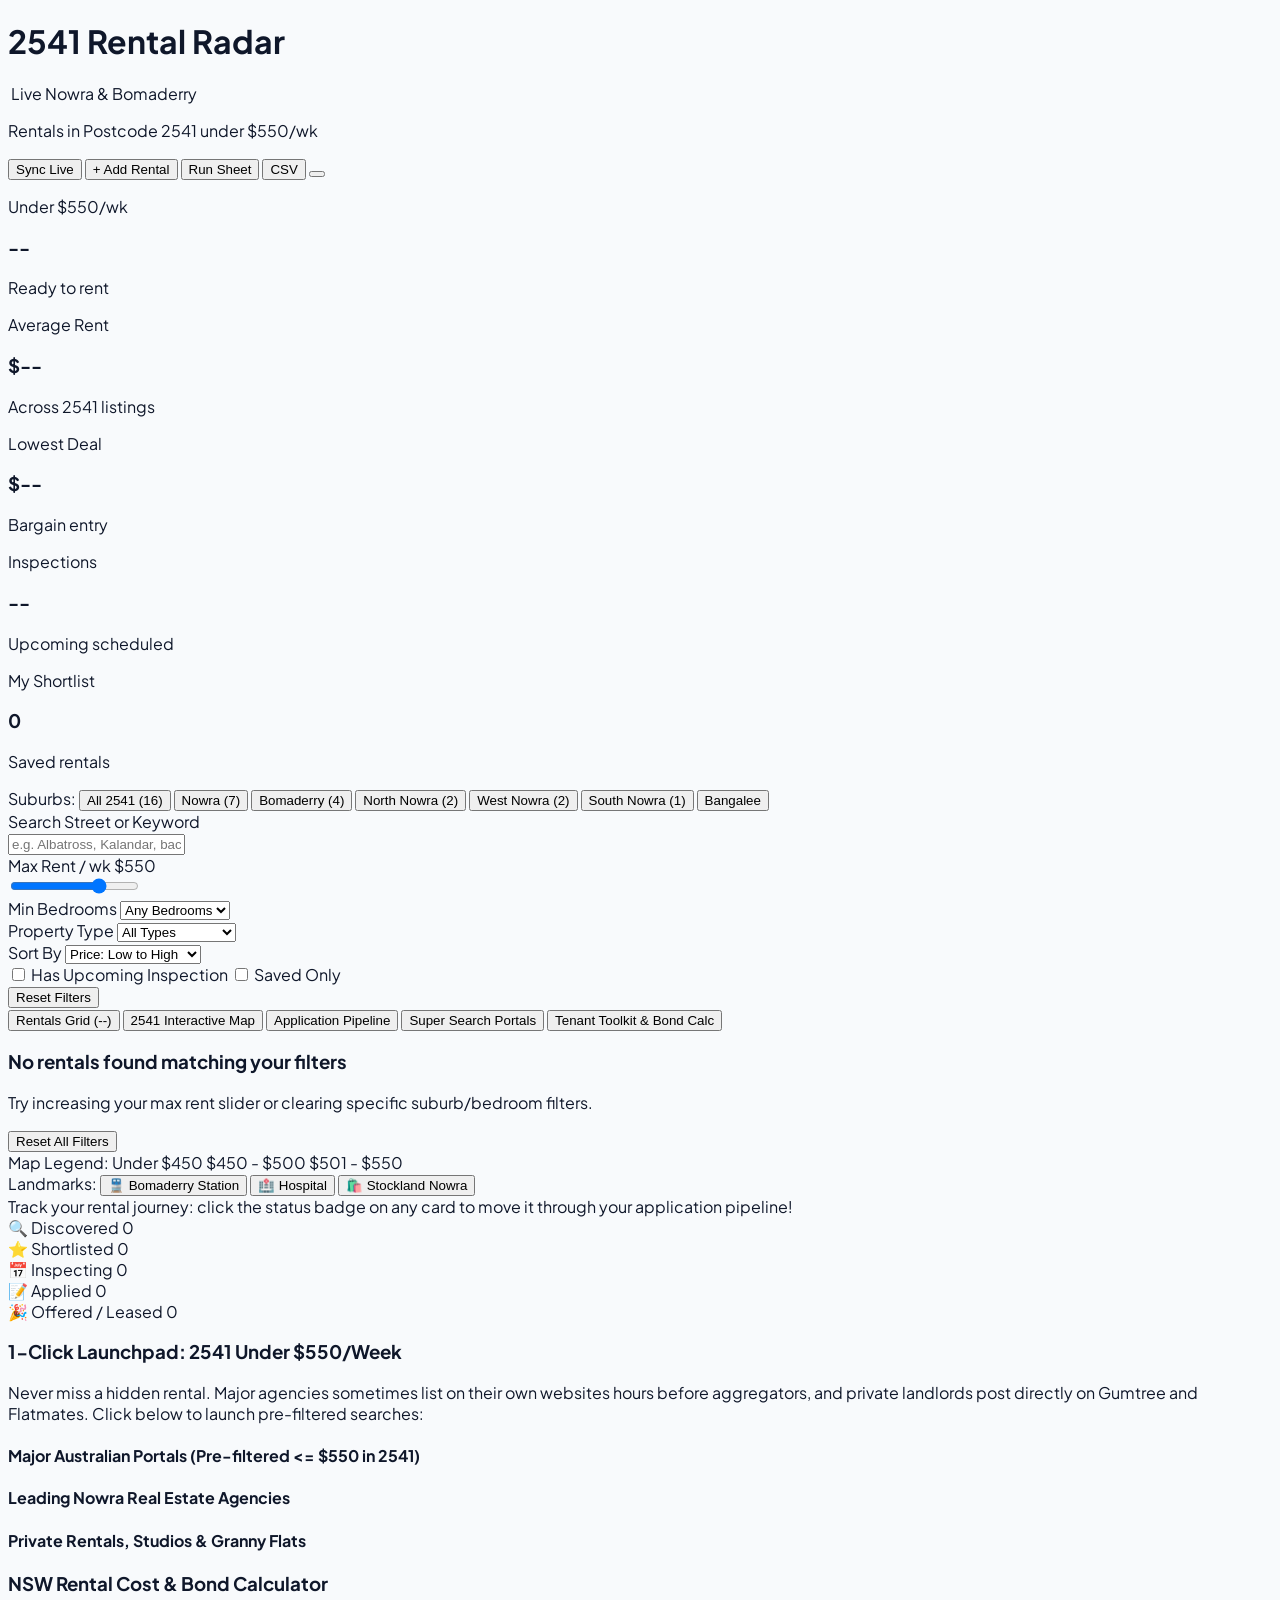
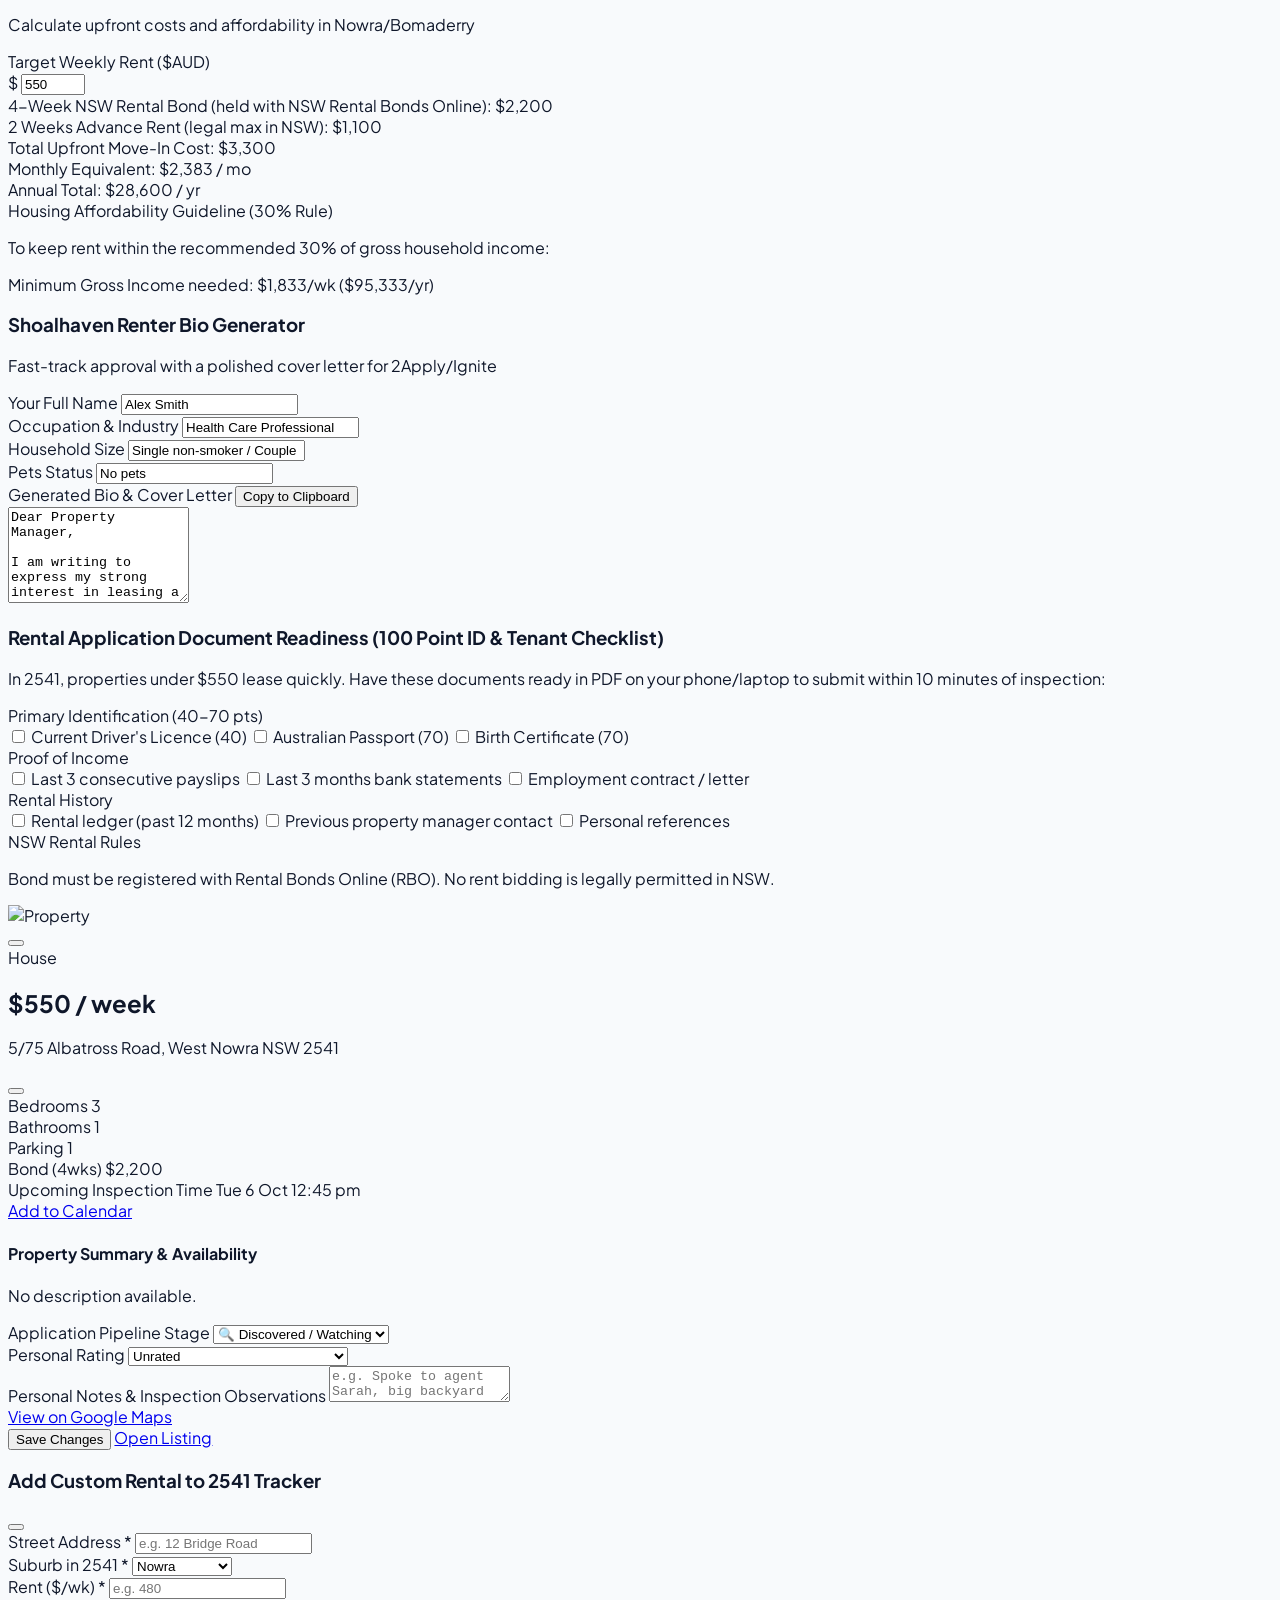
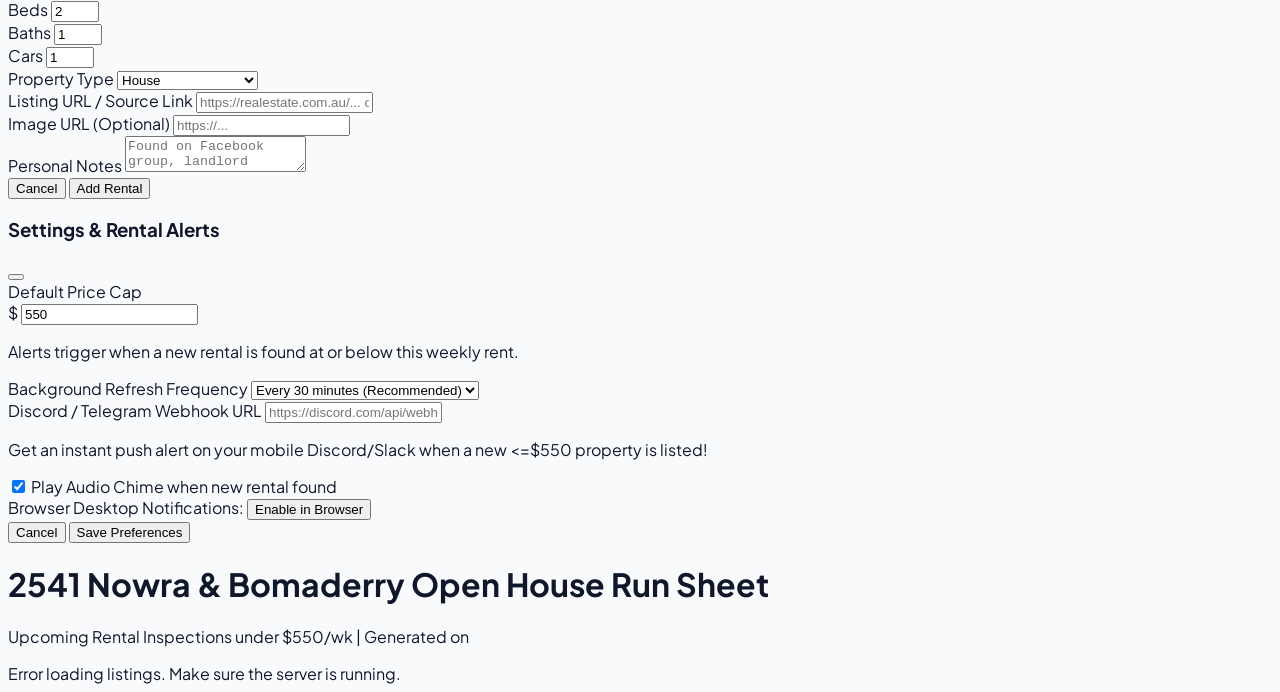
==== public/index.html @ 4103f0b5 "Complete 2541 Rental Radar with Vercel deployment" ====
<!DOCTYPE html>
<html lang="en">
<head>
    <meta charset="UTF-8">
    <meta name="viewport" content="width=device-width, initial-scale=1.0">
    <title>2541 Rental Radar | Nowra & Bomaderry Housing Rentals under $550</title>
    <!-- Tailwind CSS -->
    <script src="https://cdn.tailwindcss.com"></script>
    <script>
        tailwind.config = {
            theme: {
                extend: {
                    colors: {
                        primary: '#1d4ed8',
                        'primary-hover': '#1e40af',
                        brand: '#0284c7',
                        shoal: '#0f766e',
                    }
                }
            }
        }
    </script>
    <!-- Lucide Icons -->
    <script src="https://unpkg.com/lucide@latest"></script>
    <!-- Leaflet CSS & JS -->
    <link rel="stylesheet" href="https://unpkg.com/leaflet@1.9.4/dist/leaflet.css" />
    <script src="https://unpkg.com/leaflet@1.9.4/dist/leaflet.js"></script>
    <!-- Custom Styles -->
    <link rel="stylesheet" href="style.css">
</head>
<body class="bg-slate-50 text-slate-900 min-h-screen flex flex-col">

    <!-- Top Header -->
    <header class="bg-white border-b border-slate-200 sticky top-0 z-40 shadow-sm">
        <div class="max-w-7xl mx-auto px-4 sm:px-6 lg:px-8">
            <div class="flex items-center justify-between h-16">
                <!-- Brand / Logo -->
                <div class="flex items-center space-x-3">
                    <div class="w-10 h-10 rounded-xl bg-gradient-to-tr from-blue-600 to-indigo-600 flex items-center justify-center text-white shadow-md">
                        <i data-lucide="home" class="w-6 h-6"></i>
                    </div>
                    <div>
                        <div class="flex items-center space-x-2">
                            <h1 class="text-xl font-bold tracking-tight text-slate-900">2541 Rental Radar</h1>
                            <span class="inline-flex items-center px-2 py-0.5 rounded-full text-xs font-semibold bg-emerald-100 text-emerald-800">
                                <span class="w-1.5 h-1.5 mr-1.5 rounded-full bg-emerald-500 pulsing-beacon"></span>
                                Live Nowra & Bomaderry
                            </span>
                        </div>
                        <p class="text-xs text-slate-500">Rentals in Postcode 2541 under $550/wk</p>
                    </div>
                </div>

                <!-- Action Buttons -->
                <div class="flex items-center space-x-2 sm:space-x-3">
                    <button id="btn-refresh" class="inline-flex items-center px-3 py-1.5 border border-slate-300 rounded-lg text-xs font-semibold text-slate-700 bg-white hover:bg-slate-50 transition shadow-sm active:scale-95">
                        <i data-lucide="refresh-cw" id="refresh-icon" class="w-4 h-4 mr-1.5 text-blue-600"></i>
                        <span>Sync Live</span>
                    </button>
                    <button id="btn-add-modal" class="inline-flex items-center px-3 py-1.5 bg-blue-600 hover:bg-blue-700 text-white rounded-lg text-xs font-semibold shadow-sm transition active:scale-95">
                        <i data-lucide="plus-circle" class="w-4 h-4 mr-1.5"></i>
                        <span>+ Add Rental</span>
                    </button>
                    <button id="btn-print" class="hidden sm:inline-flex items-center px-3 py-1.5 border border-slate-300 rounded-lg text-xs font-semibold text-slate-700 bg-white hover:bg-slate-50 transition shadow-sm">
                        <i data-lucide="printer" class="w-4 h-4 mr-1.5 text-slate-600"></i>
                        <span>Run Sheet</span>
                    </button>
                    <button id="btn-export-csv" class="hidden md:inline-flex items-center px-3 py-1.5 border border-slate-300 rounded-lg text-xs font-semibold text-slate-700 bg-white hover:bg-slate-50 transition shadow-sm">
                        <i data-lucide="download" class="w-4 h-4 mr-1.5 text-slate-600"></i>
                        <span>CSV</span>
                    </button>
                    <button id="btn-settings-modal" class="p-2 border border-slate-300 rounded-lg text-slate-700 bg-white hover:bg-slate-50 transition shadow-sm" title="Settings & Alerts">
                        <i data-lucide="settings" class="w-4 h-4"></i>
                    </button>
                </div>
            </div>
        </div>
    </header>

    <!-- Main Content Container -->
    <main class="max-w-7xl mx-auto px-4 sm:px-6 lg:px-8 py-6 flex-1 w-full space-y-6">

        <!-- Stat Highlights Cards -->
        <div class="grid grid-cols-2 sm:grid-cols-3 lg:grid-cols-5 gap-3 sm:gap-4">
            <!-- Active Under 550 -->
            <div class="bg-white p-4 rounded-xl border border-slate-200 shadow-sm flex items-center justify-between">
                <div>
                    <p class="text-xs font-medium text-slate-500 uppercase tracking-wider">Under $550/wk</p>
                    <h3 id="stat-count" class="text-2xl font-bold text-slate-900 mt-1">--</h3>
                    <p class="text-xs text-emerald-600 font-medium mt-0.5 flex items-center">
                        <i data-lucide="check-circle-2" class="w-3.5 h-3.5 mr-1"></i> Ready to rent
                    </p>
                </div>
                <div class="w-10 h-10 rounded-lg bg-blue-50 text-blue-600 flex items-center justify-center">
                    <i data-lucide="home" class="w-5 h-5"></i>
                </div>
            </div>

            <!-- Average Rent -->
            <div class="bg-white p-4 rounded-xl border border-slate-200 shadow-sm flex items-center justify-between">
                <div>
                    <p class="text-xs font-medium text-slate-500 uppercase tracking-wider">Average Rent</p>
                    <h3 id="stat-avg" class="text-2xl font-bold text-slate-900 mt-1">$--</h3>
                    <p class="text-xs text-slate-500 mt-0.5">Across 2541 listings</p>
                </div>
                <div class="w-10 h-10 rounded-lg bg-emerald-50 text-emerald-600 flex items-center justify-center">
                    <i data-lucide="badge-dollar-sign" class="w-5 h-5"></i>
                </div>
            </div>

            <!-- Lowest Price -->
            <div class="bg-white p-4 rounded-xl border border-slate-200 shadow-sm flex items-center justify-between">
                <div>
                    <p class="text-xs font-medium text-slate-500 uppercase tracking-wider">Lowest Deal</p>
                    <h3 id="stat-min" class="text-2xl font-bold text-emerald-700 mt-1">$--</h3>
                    <p class="text-xs text-emerald-600 mt-0.5 font-medium">Bargain entry</p>
                </div>
                <div class="w-10 h-10 rounded-lg bg-amber-50 text-amber-600 flex items-center justify-center">
                    <i data-lucide="tag" class="w-5 h-5"></i>
                </div>
            </div>

            <!-- Inspections -->
            <div class="bg-white p-4 rounded-xl border border-slate-200 shadow-sm flex items-center justify-between">
                <div>
                    <p class="text-xs font-medium text-slate-500 uppercase tracking-wider">Inspections</p>
                    <h3 id="stat-inspections" class="text-2xl font-bold text-slate-900 mt-1">--</h3>
                    <p class="text-xs text-indigo-600 font-medium mt-0.5">Upcoming scheduled</p>
                </div>
                <div class="w-10 h-10 rounded-lg bg-indigo-50 text-indigo-600 flex items-center justify-center">
                    <i data-lucide="calendar" class="w-5 h-5"></i>
                </div>
            </div>

            <!-- Shortlisted / Applied -->
            <div class="bg-white p-4 rounded-xl border border-slate-200 shadow-sm flex items-center justify-between col-span-2 sm:col-span-1">
                <div>
                    <p class="text-xs font-medium text-slate-500 uppercase tracking-wider">My Shortlist</p>
                    <h3 id="stat-saved" class="text-2xl font-bold text-slate-900 mt-1">0</h3>
                    <p class="text-xs text-rose-500 font-medium mt-0.5 flex items-center">
                        <i data-lucide="heart" class="w-3.5 h-3.5 mr-1 fill-current"></i> Saved rentals
                    </p>
                </div>
                <div class="w-10 h-10 rounded-lg bg-rose-50 text-rose-600 flex items-center justify-center">
                    <i data-lucide="bookmark" class="w-5 h-5"></i>
                </div>
            </div>
        </div>

        <!-- Suburb Quick Filter Bar -->
        <div class="bg-white p-3 rounded-xl border border-slate-200 shadow-sm overflow-x-auto">
            <div class="flex items-center space-x-2 min-w-max text-xs" id="suburb-pills">
                <span class="text-slate-500 font-medium mr-1 flex items-center">
                    <i data-lucide="map-pin" class="w-3.5 h-3.5 mr-1 text-slate-400"></i> Suburbs:
                </span>
                <button class="suburb-btn active px-3 py-1.5 rounded-lg bg-blue-600 text-white font-medium shadow-sm transition" data-suburb="all">
                    All 2541 (<span id="sub-all-count">16</span>)
                </button>
                <button class="suburb-btn px-3 py-1.5 rounded-lg bg-slate-100 hover:bg-slate-200 text-slate-700 font-medium transition" data-suburb="Nowra">
                    Nowra (<span id="sub-nowra-count">7</span>)
                </button>
                <button class="suburb-btn px-3 py-1.5 rounded-lg bg-slate-100 hover:bg-slate-200 text-slate-700 font-medium transition" data-suburb="Bomaderry">
                    Bomaderry (<span id="sub-bomaderry-count">4</span>)
                </button>
                <button class="suburb-btn px-3 py-1.5 rounded-lg bg-slate-100 hover:bg-slate-200 text-slate-700 font-medium transition" data-suburb="North Nowra">
                    North Nowra (<span id="sub-north-nowra-count">2</span>)
                </button>
                <button class="suburb-btn px-3 py-1.5 rounded-lg bg-slate-100 hover:bg-slate-200 text-slate-700 font-medium transition" data-suburb="West Nowra">
                    West Nowra (<span id="sub-west-nowra-count">2</span>)
                </button>
                <button class="suburb-btn px-3 py-1.5 rounded-lg bg-slate-100 hover:bg-slate-200 text-slate-700 font-medium transition" data-suburb="South Nowra">
                    South Nowra (<span id="sub-south-nowra-count">1</span>)
                </button>
                <button class="suburb-btn px-3 py-1.5 rounded-lg bg-slate-100 hover:bg-slate-200 text-slate-700 font-medium transition" data-suburb="Bangalee">
                    Bangalee
                </button>
            </div>
        </div>

        <!-- Filter Controls Toolbar -->
        <div class="bg-white p-4 rounded-xl border border-slate-200 shadow-sm space-y-4">
            <div class="grid grid-cols-1 sm:grid-cols-2 md:grid-cols-4 lg:grid-cols-6 gap-3">
                <!-- Search input -->
                <div class="lg:col-span-2">
                    <label class="block text-xs font-semibold text-slate-600 mb-1">Search Street or Keyword</label>
                    <div class="relative">
                        <i data-lucide="search" class="w-4 h-4 text-slate-400 absolute left-3 top-2.5"></i>
                        <input type="text" id="filter-query" placeholder="e.g. Albatross, Kalandar, backyard..." class="w-full pl-9 pr-3 py-1.5 border border-slate-300 rounded-lg text-sm focus:ring-2 focus:ring-blue-500 focus:outline-none">
                    </div>
                </div>

                <!-- Max Price Slider -->
                <div>
                    <div class="flex justify-between items-center mb-1">
                        <label class="text-xs font-semibold text-slate-600">Max Rent / wk</label>
                        <span id="price-slider-val" class="text-xs font-bold text-blue-600 bg-blue-50 px-2 py-0.5 rounded">$550</span>
                    </div>
                    <input type="range" id="filter-max-price" min="300" max="650" step="10" value="550" class="w-full h-2 bg-slate-200 rounded-lg appearance-none cursor-pointer accent-blue-600">
                </div>

                <!-- Bedrooms -->
                <div>
                    <label class="block text-xs font-semibold text-slate-600 mb-1">Min Bedrooms</label>
                    <select id="filter-beds" class="w-full px-3 py-1.5 border border-slate-300 rounded-lg text-sm bg-white focus:ring-2 focus:ring-blue-500 focus:outline-none">
                        <option value="0">Any Bedrooms</option>
                        <option value="1">1+ Bed</option>
                        <option value="2">2+ Beds</option>
                        <option value="3">3+ Beds</option>
                        <option value="4">4+ Beds</option>
                    </select>
                </div>

                <!-- Property Type -->
                <div>
                    <label class="block text-xs font-semibold text-slate-600 mb-1">Property Type</label>
                    <select id="filter-prop-type" class="w-full px-3 py-1.5 border border-slate-300 rounded-lg text-sm bg-white focus:ring-2 focus:ring-blue-500 focus:outline-none">
                        <option value="all">All Types</option>
                        <option value="House">House</option>
                        <option value="Villa">Villa</option>
                        <option value="Unit">Unit / Apartment</option>
                        <option value="Townhouse">Townhouse</option>
                        <option value="Duplex">Duplex</option>
                        <option value="Studio">Studio</option>
                    </select>
                </div>

                <!-- Sort By -->
                <div>
                    <label class="block text-xs font-semibold text-slate-600 mb-1">Sort By</label>
                    <select id="filter-sort" class="w-full px-3 py-1.5 border border-slate-300 rounded-lg text-sm bg-white focus:ring-2 focus:ring-blue-500 focus:outline-none">
                        <option value="price_asc">Price: Low to High</option>
                        <option value="price_desc">Price: High to Low</option>
                        <option value="newest">Recently Listed</option>
                        <option value="inspection">Inspection Soonest</option>
                        <option value="beds_desc">Most Bedrooms</option>
                    </select>
                </div>
            </div>

            <!-- Checkbox toggles -->
            <div class="flex flex-wrap items-center justify-between pt-2 border-t border-slate-100 text-xs">
                <div class="flex items-center space-x-5">
                    <label class="inline-flex items-center cursor-pointer select-none">
                        <input type="checkbox" id="filter-only-inspections" class="w-4 h-4 text-blue-600 rounded border-slate-300 focus:ring-blue-500">
                        <span class="ml-2 font-medium text-slate-700">Has Upcoming Inspection</span>
                    </label>
                    <label class="inline-flex items-center cursor-pointer select-none">
                        <input type="checkbox" id="filter-only-favorites" class="w-4 h-4 text-rose-600 rounded border-slate-300 focus:ring-rose-500">
                        <span class="ml-2 font-medium text-slate-700 flex items-center">
                            <i data-lucide="heart" class="w-3.5 h-3.5 mr-1 text-rose-500 fill-current"></i> Saved Only
                        </span>
                    </label>
                </div>
                <button id="btn-reset-filters" class="text-slate-500 hover:text-slate-800 text-xs font-medium underline">
                    Reset Filters
                </button>
            </div>
        </div>

        <!-- Navigation View Tabs -->
        <div class="border-b border-slate-200">
            <nav class="flex space-x-6 text-sm font-semibold" aria-label="Tabs">
                <button class="view-tab active border-b-2 border-blue-600 py-3 text-blue-600 flex items-center" data-view="grid">
                    <i data-lucide="layout-grid" class="w-4 h-4 mr-2"></i>
                    Rentals Grid (<span id="results-count">--</span>)
                </button>
                <button class="view-tab border-b-2 border-transparent py-3 text-slate-500 hover:text-slate-700 hover:border-slate-300 flex items-center" data-view="map">
                    <i data-lucide="map" class="w-4 h-4 mr-2"></i>
                    2541 Interactive Map
                </button>
                <button class="view-tab border-b-2 border-transparent py-3 text-slate-500 hover:text-slate-700 hover:border-slate-300 flex items-center" data-view="kanban">
                    <i data-lucide="kanban" class="w-4 h-4 mr-2"></i>
                    Application Pipeline
                </button>
                <button class="view-tab border-b-2 border-transparent py-3 text-slate-500 hover:text-slate-700 hover:border-slate-300 flex items-center" data-view="portals">
                    <i data-lucide="external-link" class="w-4 h-4 mr-2"></i>
                    Super Search Portals
                </button>
                <button class="view-tab border-b-2 border-transparent py-3 text-slate-500 hover:text-slate-700 hover:border-slate-300 flex items-center" data-view="toolkit">
                    <i data-lucide="calculator" class="w-4 h-4 mr-2"></i>
                    Tenant Toolkit & Bond Calc
                </button>
            </nav>
        </div>

        <!-- VIEW 1: Grid View -->
        <section id="view-grid" class="tab-view block space-y-4">
            <div id="listings-grid" class="grid grid-cols-1 md:grid-cols-2 lg:grid-cols-3 gap-5">
                <!-- Listing Cards will be populated here via JS -->
            </div>
            <div id="no-results" class="hidden bg-white p-12 rounded-2xl border border-slate-200 text-center space-y-3">
                <div class="w-12 h-12 bg-slate-100 text-slate-400 rounded-full flex items-center justify-center mx-auto">
                    <i data-lucide="search-x" class="w-6 h-6"></i>
                </div>
                <h3 class="text-base font-bold text-slate-800">No rentals found matching your filters</h3>
                <p class="text-sm text-slate-500 max-w-sm mx-auto">Try increasing your max rent slider or clearing specific suburb/bedroom filters.</p>
                <button onclick="resetFilters()" class="px-4 py-2 bg-blue-600 text-white rounded-lg text-xs font-semibold shadow hover:bg-blue-700 transition">
                    Reset All Filters
                </button>
            </div>
        </section>

        <!-- VIEW 2: Interactive Map View -->
        <section id="view-map" class="tab-view hidden space-y-3">
            <div class="bg-white p-3 rounded-xl border border-slate-200 shadow-sm flex flex-wrap items-center justify-between gap-3 text-xs">
                <div class="flex items-center space-x-4">
                    <span class="font-semibold text-slate-700">Map Legend:</span>
                    <span class="inline-flex items-center"><span class="w-3 h-3 rounded-full bg-emerald-500 mr-1.5"></span> Under $450</span>
                    <span class="inline-flex items-center"><span class="w-3 h-3 rounded-full bg-blue-600 mr-1.5"></span> $450 - $500</span>
                    <span class="inline-flex items-center"><span class="w-3 h-3 rounded-full bg-amber-500 mr-1.5"></span> $501 - $550</span>
                </div>
                <div class="flex items-center space-x-2">
                    <span class="font-semibold text-slate-600">Landmarks:</span>
                    <button id="toggle-train" class="px-2.5 py-1 rounded bg-slate-100 hover:bg-slate-200 text-slate-700 font-medium">🚆 Bomaderry Station</button>
                    <button id="toggle-hospital" class="px-2.5 py-1 rounded bg-slate-100 hover:bg-slate-200 text-slate-700 font-medium">🏥 Hospital</button>
                    <button id="toggle-shops" class="px-2.5 py-1 rounded bg-slate-100 hover:bg-slate-200 text-slate-700 font-medium">🛍️ Stockland Nowra</button>
                </div>
            </div>
            <div class="bg-white rounded-2xl border border-slate-200 shadow-sm overflow-hidden h-[620px] relative">
                <div id="map" class="w-full h-full"></div>
            </div>
        </section>

        <!-- VIEW 3: Application Pipeline (Kanban) -->
        <section id="view-kanban" class="tab-view hidden space-y-4">
            <div class="flex items-center justify-between bg-blue-50 border border-blue-200 p-3 rounded-xl text-xs text-blue-800">
                <div class="flex items-center space-x-2">
                    <i data-lucide="info" class="w-4 h-4 text-blue-600 flex-shrink-0"></i>
                    <span>Track your rental journey: click the status badge on any card to move it through your application pipeline!</span>
                </div>
            </div>
            <div class="grid grid-cols-1 md:grid-cols-3 lg:grid-cols-5 gap-4 overflow-x-auto pb-4">
                <!-- Column: Discovered -->
                <div class="bg-slate-100 rounded-xl p-3 flex flex-col space-y-3">
                    <div class="flex items-center justify-between font-bold text-xs uppercase tracking-wider text-slate-600 px-1">
                        <span>🔍 Discovered</span>
                        <span id="kanban-discovered-count" class="bg-slate-200 text-slate-700 px-2 py-0.5 rounded-full">0</span>
                    </div>
                    <div id="kanban-discovered" class="space-y-3 min-h-[300px]"></div>
                </div>

                <!-- Column: Shortlisted -->
                <div class="bg-rose-50/70 border border-rose-100 rounded-xl p-3 flex flex-col space-y-3">
                    <div class="flex items-center justify-between font-bold text-xs uppercase tracking-wider text-rose-700 px-1">
                        <span>⭐ Shortlisted</span>
                        <span id="kanban-saved-count" class="bg-rose-200 text-rose-800 px-2 py-0.5 rounded-full">0</span>
                    </div>
                    <div id="kanban-saved" class="space-y-3 min-h-[300px]"></div>
                </div>

                <!-- Column: Inspecting -->
                <div class="bg-indigo-50/70 border border-indigo-100 rounded-xl p-3 flex flex-col space-y-3">
                    <div class="flex items-center justify-between font-bold text-xs uppercase tracking-wider text-indigo-700 px-1">
                        <span>📅 Inspecting</span>
                        <span id="kanban-inspecting-count" class="bg-indigo-200 text-indigo-800 px-2 py-0.5 rounded-full">0</span>
                    </div>
                    <div id="kanban-inspecting" class="space-y-3 min-h-[300px]"></div>
                </div>

                <!-- Column: Applied -->
                <div class="bg-amber-50/70 border border-amber-100 rounded-xl p-3 flex flex-col space-y-3">
                    <div class="flex items-center justify-between font-bold text-xs uppercase tracking-wider text-amber-700 px-1">
                        <span>📝 Applied</span>
                        <span id="kanban-applied-count" class="bg-amber-200 text-amber-800 px-2 py-0.5 rounded-full">0</span>
                    </div>
                    <div id="kanban-applied" class="space-y-3 min-h-[300px]"></div>
                </div>

                <!-- Column: Offered / Approved -->
                <div class="bg-emerald-50/70 border border-emerald-100 rounded-xl p-3 flex flex-col space-y-3">
                    <div class="flex items-center justify-between font-bold text-xs uppercase tracking-wider text-emerald-700 px-1">
                        <span>🎉 Offered / Leased</span>
                        <span id="kanban-offered-count" class="bg-emerald-200 text-emerald-800 px-2 py-0.5 rounded-full">0</span>
                    </div>
                    <div id="kanban-offered" class="space-y-3 min-h-[300px]"></div>
                </div>
            </div>
        </section>

        <!-- VIEW 4: Super Search Portals Launchpad -->
        <section id="view-portals" class="tab-view hidden space-y-6">
            <div class="bg-gradient-to-r from-blue-700 to-indigo-800 text-white rounded-2xl p-6 shadow-md">
                <h3 class="text-xl font-bold">1-Click Launchpad: 2541 Under $550/Week</h3>
                <p class="text-blue-100 text-sm mt-1 max-w-2xl">
                    Never miss a hidden rental. Major agencies sometimes list on their own websites hours before aggregators, and private landlords post directly on Gumtree and Flatmates. Click below to launch pre-filtered searches:
                </p>
            </div>

            <div class="space-y-6">
                <!-- Major National Portals -->
                <div>
                    <h4 class="text-sm font-bold text-slate-800 uppercase tracking-wider mb-3 flex items-center">
                        <i data-lucide="layers" class="w-4 h-4 mr-2 text-blue-600"></i> Major Australian Portals (Pre-filtered &lt;= $550 in 2541)
                    </h4>
                    <div class="grid grid-cols-1 md:grid-cols-2 lg:grid-cols-4 gap-4" id="portal-major-cards"></div>
                </div>

                <!-- Local Nowra & Shoalhaven Agencies -->
                <div>
                    <h4 class="text-sm font-bold text-slate-800 uppercase tracking-wider mb-3 flex items-center">
                        <i data-lucide="building-2" class="w-4 h-4 mr-2 text-indigo-600"></i> Leading Nowra Real Estate Agencies
                    </h4>
                    <div class="grid grid-cols-1 md:grid-cols-2 lg:grid-cols-4 gap-4" id="portal-agency-cards"></div>
                </div>

                <!-- Private & Alternative -->
                <div>
                    <h4 class="text-sm font-bold text-slate-800 uppercase tracking-wider mb-3 flex items-center">
                        <i data-lucide="users" class="w-4 h-4 mr-2 text-emerald-600"></i> Private Rentals, Studios & Granny Flats
                    </h4>
                    <div class="grid grid-cols-1 md:grid-cols-2 lg:grid-cols-3 gap-4" id="portal-private-cards"></div>
                </div>
            </div>
        </section>

        <!-- VIEW 5: Tenant Toolkit & Affordability Calculator -->
        <section id="view-toolkit" class="tab-view hidden space-y-6">
            <div class="grid grid-cols-1 lg:grid-cols-2 gap-6">
                <!-- Calculator -->
                <div class="bg-white p-6 rounded-2xl border border-slate-200 shadow-sm space-y-5">
                    <div class="flex items-center space-x-3">
                        <div class="w-10 h-10 rounded-xl bg-blue-100 text-blue-700 flex items-center justify-center">
                            <i data-lucide="calculator" class="w-6 h-6"></i>
                        </div>
                        <div>
                            <h3 class="text-lg font-bold text-slate-900">NSW Rental Cost & Bond Calculator</h3>
                            <p class="text-xs text-slate-500">Calculate upfront costs and affordability in Nowra/Bomaderry</p>
                        </div>
                    </div>

                    <div>
                        <label class="block text-xs font-semibold text-slate-700 mb-1">Target Weekly Rent ($AUD)</label>
                        <div class="relative">
                            <span class="absolute left-3 top-2 font-bold text-slate-400">$</span>
                            <input type="number" id="calc-rent-input" value="550" min="200" max="1500" step="10" class="w-full pl-8 pr-3 py-2 border border-slate-300 rounded-lg font-bold text-slate-900 focus:ring-2 focus:ring-blue-500 focus:outline-none">
                        </div>
                    </div>

                    <!-- Breakdown table -->
                    <div class="bg-slate-50 p-4 rounded-xl border border-slate-200 space-y-3 text-sm">
                        <div class="flex justify-between items-center text-slate-700">
                            <span>4-Week NSW Rental Bond (held with NSW Rental Bonds Online):</span>
                            <span id="calc-bond" class="font-bold text-slate-900">$2,200</span>
                        </div>
                        <div class="flex justify-between items-center text-slate-700">
                            <span>2 Weeks Advance Rent (legal max in NSW):</span>
                            <span id="calc-advance" class="font-bold text-slate-900">$1,100</span>
                        </div>
                        <div class="pt-2 border-t border-slate-200 flex justify-between items-center font-bold text-base text-blue-700">
                            <span>Total Upfront Move-In Cost:</span>
                            <span id="calc-upfront">$3,300</span>
                        </div>
                        <div class="pt-2 border-t border-slate-200 flex justify-between items-center text-xs text-slate-500">
                            <span>Monthly Equivalent:</span>
                            <span id="calc-monthly" class="font-semibold text-slate-800">$2,390 / mo</span>
                        </div>
                        <div class="flex justify-between items-center text-xs text-slate-500">
                            <span>Annual Total:</span>
                            <span id="calc-annual" class="font-semibold text-slate-800">$28,600 / yr</span>
                        </div>
                    </div>

                    <!-- Affordability Check (30% Rule) -->
                    <div class="bg-emerald-50 border border-emerald-200 p-4 rounded-xl text-xs space-y-1.5 text-emerald-900">
                        <div class="font-bold flex items-center">
                            <i data-lucide="shield-alert" class="w-4 h-4 mr-1.5 text-emerald-600"></i>
                            Housing Affordability Guideline (30% Rule)
                        </div>
                        <p>To keep rent within the recommended 30% of gross household income:</p>
                        <p class="font-semibold">Minimum Gross Income needed: <span id="calc-income-weekly" class="font-bold text-emerald-800">$1,833/wk</span> (<span id="calc-income-annual" class="font-bold text-emerald-800">$95,333/yr</span>)</p>
                    </div>
                </div>

                <!-- Renter Cover Letter Generator -->
                <div class="bg-white p-6 rounded-2xl border border-slate-200 shadow-sm space-y-4">
                    <div class="flex items-center space-x-3">
                        <div class="w-10 h-10 rounded-xl bg-indigo-100 text-indigo-700 flex items-center justify-center">
                            <i data-lucide="file-text" class="w-6 h-6"></i>
                        </div>
                        <div>
                            <h3 class="text-lg font-bold text-slate-900">Shoalhaven Renter Bio Generator</h3>
                            <p class="text-xs text-slate-500">Fast-track approval with a polished cover letter for 2Apply/Ignite</p>
                        </div>
                    </div>

                    <div class="grid grid-cols-2 gap-3 text-xs">
                        <div>
                            <label class="block font-semibold text-slate-600 mb-1">Your Full Name</label>
                            <input type="text" id="gen-name" value="Alex Smith" class="w-full px-3 py-1.5 border border-slate-300 rounded-lg">
                        </div>
                        <div>
                            <label class="block font-semibold text-slate-600 mb-1">Occupation & Industry</label>
                            <input type="text" id="gen-job" value="Health Care Professional" class="w-full px-3 py-1.5 border border-slate-300 rounded-lg">
                        </div>
                        <div>
                            <label class="block font-semibold text-slate-600 mb-1">Household Size</label>
                            <input type="text" id="gen-household" value="Single non-smoker / Couple" class="w-full px-3 py-1.5 border border-slate-300 rounded-lg">
                        </div>
                        <div>
                            <label class="block font-semibold text-slate-600 mb-1">Pets Status</label>
                            <input type="text" id="gen-pets" value="No pets" class="w-full px-3 py-1.5 border border-slate-300 rounded-lg">
                        </div>
                    </div>

                    <div>
                        <div class="flex justify-between items-center mb-1">
                            <label class="text-xs font-semibold text-slate-600">Generated Bio & Cover Letter</label>
                            <button id="btn-copy-bio" class="text-xs text-blue-600 hover:text-blue-800 font-bold flex items-center">
                                <i data-lucide="copy" class="w-3.5 h-3.5 mr-1"></i> Copy to Clipboard
                            </button>
                        </div>
                        <textarea id="gen-output" rows="6" class="w-full p-3 border border-slate-300 rounded-lg text-xs font-mono text-slate-800 bg-slate-50 focus:bg-white focus:outline-none"></textarea>
                    </div>
                </div>
            </div>

            <!-- 100 Point ID Checklist -->
            <div class="bg-white p-6 rounded-2xl border border-slate-200 shadow-sm space-y-4">
                <h3 class="text-base font-bold text-slate-900 flex items-center">
                    <i data-lucide="check-square" class="w-5 h-5 mr-2 text-blue-600"></i>
                    Rental Application Document Readiness (100 Point ID & Tenant Checklist)
                </h3>
                <p class="text-xs text-slate-500">In 2541, properties under $550 lease quickly. Have these documents ready in PDF on your phone/laptop to submit within 10 minutes of inspection:</p>
                <div class="grid grid-cols-1 md:grid-cols-2 lg:grid-cols-4 gap-3 text-xs">
                    <div class="p-3 bg-slate-50 rounded-xl border border-slate-200 space-y-2">
                        <div class="font-bold text-slate-800">Primary Identification (40-70 pts)</div>
                        <label class="flex items-center space-x-2"><input type="checkbox" class="rounded text-blue-600"> <span>Current Driver's Licence (40)</span></label>
                        <label class="flex items-center space-x-2"><input type="checkbox" class="rounded text-blue-600"> <span>Australian Passport (70)</span></label>
                        <label class="flex items-center space-x-2"><input type="checkbox" class="rounded text-blue-600"> <span>Birth Certificate (70)</span></label>
                    </div>
                    <div class="p-3 bg-slate-50 rounded-xl border border-slate-200 space-y-2">
                        <div class="font-bold text-slate-800">Proof of Income</div>
                        <label class="flex items-center space-x-2"><input type="checkbox" class="rounded text-blue-600"> <span>Last 3 consecutive payslips</span></label>
                        <label class="flex items-center space-x-2"><input type="checkbox" class="rounded text-blue-600"> <span>Last 3 months bank statements</span></label>
                        <label class="flex items-center space-x-2"><input type="checkbox" class="rounded text-blue-600"> <span>Employment contract / letter</span></label>
                    </div>
                    <div class="p-3 bg-slate-50 rounded-xl border border-slate-200 space-y-2">
                        <div class="font-bold text-slate-800">Rental History</div>
                        <label class="flex items-center space-x-2"><input type="checkbox" class="rounded text-blue-600"> <span>Rental ledger (past 12 months)</span></label>
                        <label class="flex items-center space-x-2"><input type="checkbox" class="rounded text-blue-600"> <span>Previous property manager contact</span></label>
                        <label class="flex items-center space-x-2"><input type="checkbox" class="rounded text-blue-600"> <span>Personal references</span></label>
                    </div>
                    <div class="p-3 bg-slate-50 rounded-xl border border-slate-200 space-y-2">
                        <div class="font-bold text-slate-800">NSW Rental Rules</div>
                        <p class="text-slate-600 leading-relaxed">Bond must be registered with Rental Bonds Online (RBO). No rent bidding is legally permitted in NSW.</p>
                    </div>
                </div>
            </div>
        </section>

    </main>

    <!-- Property Details Modal -->
    <div id="modal-property" class="fixed inset-0 z-50 hidden bg-slate-900/60 backdrop-blur-sm flex items-center justify-center p-4 overflow-y-auto">
        <div class="bg-white rounded-2xl max-w-2xl w-full max-h-[90vh] flex flex-col shadow-2xl overflow-hidden my-auto">
            <!-- Modal Header -->
            <div class="relative h-64 bg-slate-900 flex-shrink-0">
                <img id="modal-img" src="" alt="Property" class="w-full h-full object-cover">
                <div class="absolute inset-0 bg-gradient-to-t from-slate-900/80 via-transparent to-black/40"></div>
                <button id="modal-close-btn" class="absolute top-4 right-4 w-9 h-9 bg-black/60 hover:bg-black/80 rounded-full text-white flex items-center justify-center transition">
                    <i data-lucide="x" class="w-5 h-5"></i>
                </button>
                <div class="absolute bottom-4 left-4 right-4 flex justify-between items-end text-white">
                    <div>
                        <span id="modal-type-badge" class="px-2.5 py-1 rounded text-xs font-bold uppercase bg-blue-600 text-white tracking-wider">House</span>
                        <h2 id="modal-price" class="text-3xl font-extrabold mt-1 text-white">$550 <span class="text-base font-normal text-slate-200">/ week</span></h2>
                        <p id="modal-address" class="text-sm font-medium text-slate-200 mt-0.5">5/75 Albatross Road, West Nowra NSW 2541</p>
                    </div>
                    <button id="modal-fav-btn" class="p-2.5 rounded-full bg-white/20 hover:bg-white/30 backdrop-blur text-white transition">
                        <i data-lucide="heart" id="modal-fav-icon" class="w-6 h-6"></i>
                    </button>
                </div>
            </div>

            <!-- Modal Body (Scrollable) -->
            <div class="p-6 overflow-y-auto flex-1 space-y-5 text-sm">
                <!-- Features row -->
                <div class="grid grid-cols-4 gap-2 bg-slate-50 p-3 rounded-xl border border-slate-200 text-center">
                    <div>
                        <span class="text-xs text-slate-500 block">Bedrooms</span>
                        <span id="modal-beds" class="font-bold text-slate-800 text-base">3</span>
                    </div>
                    <div>
                        <span class="text-xs text-slate-500 block">Bathrooms</span>
                        <span id="modal-baths" class="font-bold text-slate-800 text-base">1</span>
                    </div>
                    <div>
                        <span class="text-xs text-slate-500 block">Parking</span>
                        <span id="modal-cars" class="font-bold text-slate-800 text-base">1</span>
                    </div>
                    <div>
                        <span class="text-xs text-slate-500 block">Bond (4wks)</span>
                        <span id="modal-bond" class="font-bold text-blue-600 text-base">$2,200</span>
                    </div>
                </div>

                <!-- Inspection Alert Box if present -->
                <div id="modal-inspection-box" class="hidden bg-indigo-50 border border-indigo-200 p-3.5 rounded-xl flex items-center justify-between">
                    <div class="flex items-center space-x-3">
                        <div class="w-8 h-8 rounded-lg bg-indigo-600 text-white flex items-center justify-center">
                            <i data-lucide="calendar" class="w-4 h-4"></i>
                        </div>
                        <div>
                            <span class="text-xs font-bold text-indigo-900 block">Upcoming Inspection Time</span>
                            <span id="modal-inspection-text" class="text-xs font-semibold text-indigo-700">Tue 6 Oct 12:45 pm</span>
                        </div>
                    </div>
                    <a id="modal-ical-btn" href="#" class="px-3 py-1.5 bg-indigo-600 hover:bg-indigo-700 text-white rounded-lg text-xs font-bold transition flex items-center shadow-sm">
                        <i data-lucide="calendar-plus" class="w-3.5 h-3.5 mr-1"></i> Add to Calendar
                    </a>
                </div>

                <!-- Description -->
                <div>
                    <h4 class="font-bold text-slate-800 mb-1.5">Property Summary & Availability</h4>
                    <p id="modal-desc" class="text-slate-600 leading-relaxed text-xs">No description available.</p>
                </div>

                <!-- Status & Pipeline Dropdown -->
                <div class="grid grid-cols-2 gap-4 pt-3 border-t border-slate-200">
                    <div>
                        <label class="block text-xs font-bold text-slate-700 mb-1">Application Pipeline Stage</label>
                        <select id="modal-status-select" class="w-full px-3 py-1.5 border border-slate-300 rounded-lg text-xs bg-white focus:ring-2 focus:ring-blue-500">
                            <option value="discovered">🔍 Discovered / Watching</option>
                            <option value="saved">⭐ Shortlisted</option>
                            <option value="inspecting">📅 Inspection Booked</option>
                            <option value="applied">📝 Application Submitted</option>
                            <option value="offered">🎉 Offered / Approved</option>
                            <option value="archived">📁 Archived / Passed</option>
                        </select>
                    </div>
                    <div>
                        <label class="block text-xs font-bold text-slate-700 mb-1">Personal Rating</label>
                        <select id="modal-rating-select" class="w-full px-3 py-1.5 border border-slate-300 rounded-lg text-xs bg-white focus:ring-2 focus:ring-blue-500">
                            <option value="0">Unrated</option>
                            <option value="1">⭐ 1 Star</option>
                            <option value="2">⭐⭐ 2 Stars</option>
                            <option value="3">⭐⭐⭐ 3 Stars</option>
                            <option value="4">⭐⭐⭐⭐ 4 Stars</option>
                            <option value="5">⭐⭐⭐⭐⭐ 5 Stars (Top Pick!)</option>
                        </select>
                    </div>
                </div>

                <!-- Personal Notes -->
                <div>
                    <label class="block text-xs font-bold text-slate-700 mb-1">Personal Notes & Inspection Observations</label>
                    <textarea id="modal-notes" rows="2" placeholder="e.g. Spoke to agent Sarah, big backyard for BBQ, quiet street, NBN installed..." class="w-full p-2.5 border border-slate-300 rounded-lg text-xs focus:ring-2 focus:ring-blue-500 focus:outline-none"></textarea>
                </div>
            </div>

            <!-- Modal Footer -->
            <div class="bg-slate-50 px-6 py-3.5 border-t border-slate-200 flex items-center justify-between">
                <a id="modal-maps-link" href="#" target="_blank" class="text-xs font-medium text-slate-600 hover:text-blue-600 flex items-center">
                    <i data-lucide="map-pin" class="w-3.5 h-3.5 mr-1"></i> View on Google Maps
                </a>
                <div class="flex items-center space-x-2">
                    <button id="modal-save-btn" class="px-4 py-2 bg-blue-600 hover:bg-blue-700 text-white rounded-lg text-xs font-bold shadow-sm transition">
                        Save Changes
                    </button>
                    <a id="modal-portal-link" href="#" target="_blank" class="px-4 py-2 bg-slate-900 hover:bg-slate-800 text-white rounded-lg text-xs font-bold shadow-sm transition flex items-center">
                        <span>Open Listing</span>
                        <i data-lucide="external-link" class="w-3.5 h-3.5 ml-1.5"></i>
                    </a>
                </div>
            </div>
        </div>
    </div>

    <!-- Add Custom Rental Modal -->
    <div id="modal-add" class="fixed inset-0 z-50 hidden bg-slate-900/60 backdrop-blur-sm flex items-center justify-center p-4 overflow-y-auto">
        <div class="bg-white rounded-2xl max-w-lg w-full p-6 shadow-2xl space-y-4">
            <div class="flex justify-between items-center border-b border-slate-200 pb-3">
                <h3 class="font-bold text-base text-slate-900 flex items-center">
                    <i data-lucide="plus-circle" class="w-5 h-5 mr-2 text-blue-600"></i>
                    Add Custom Rental to 2541 Tracker
                </h3>
                <button id="modal-add-close" class="text-slate-400 hover:text-slate-600">
                    <i data-lucide="x" class="w-5 h-5"></i>
                </button>
            </div>
            <form id="form-add-rental" class="space-y-3 text-xs">
                <div>
                    <label class="block font-semibold text-slate-700 mb-1">Street Address *</label>
                    <input type="text" id="add-street" required placeholder="e.g. 12 Bridge Road" class="w-full px-3 py-1.5 border border-slate-300 rounded-lg">
                </div>
                <div class="grid grid-cols-2 gap-3">
                    <div>
                        <label class="block font-semibold text-slate-700 mb-1">Suburb in 2541 *</label>
                        <select id="add-suburb" class="w-full px-3 py-1.5 border border-slate-300 rounded-lg bg-white">
                            <option value="Nowra">Nowra</option>
                            <option value="Bomaderry">Bomaderry</option>
                            <option value="North Nowra">North Nowra</option>
                            <option value="South Nowra">South Nowra</option>
                            <option value="West Nowra">West Nowra</option>
                            <option value="Worrigee">Worrigee</option>
                            <option value="Bangalee">Bangalee</option>
                            <option value="Terara">Terara</option>
                        </select>
                    </div>
                    <div>
                        <label class="block font-semibold text-slate-700 mb-1">Rent ($/wk) *</label>
                        <input type="number" id="add-price" required placeholder="e.g. 480" max="650" class="w-full px-3 py-1.5 border border-slate-300 rounded-lg font-bold">
                    </div>
                </div>
                <div class="grid grid-cols-3 gap-3">
                    <div>
                        <label class="block font-semibold text-slate-700 mb-1">Beds</label>
                        <input type="number" id="add-beds" value="2" min="1" max="10" class="w-full px-3 py-1.5 border border-slate-300 rounded-lg">
                    </div>
                    <div>
                        <label class="block font-semibold text-slate-700 mb-1">Baths</label>
                        <input type="number" id="add-baths" value="1" min="1" max="10" class="w-full px-3 py-1.5 border border-slate-300 rounded-lg">
                    </div>
                    <div>
                        <label class="block font-semibold text-slate-700 mb-1">Cars</label>
                        <input type="number" id="add-cars" value="1" min="0" max="10" class="w-full px-3 py-1.5 border border-slate-300 rounded-lg">
                    </div>
                </div>
                <div>
                    <label class="block font-semibold text-slate-700 mb-1">Property Type</label>
                    <select id="add-type" class="w-full px-3 py-1.5 border border-slate-300 rounded-lg bg-white">
                        <option value="House">House</option>
                        <option value="Villa">Villa</option>
                        <option value="Unit">Unit / Flat</option>
                        <option value="Townhouse">Townhouse</option>
                        <option value="Granny Flat">Granny Flat / Studio</option>
                    </select>
                </div>
                <div>
                    <label class="block font-semibold text-slate-700 mb-1">Listing URL / Source Link</label>
                    <input type="url" id="add-url" placeholder="https://realestate.com.au/... or FB Marketplace" class="w-full px-3 py-1.5 border border-slate-300 rounded-lg">
                </div>
                <div>
                    <label class="block font-semibold text-slate-700 mb-1">Image URL (Optional)</label>
                    <input type="url" id="add-image" placeholder="https://..." class="w-full px-3 py-1.5 border border-slate-300 rounded-lg">
                </div>
                <div>
                    <label class="block font-semibold text-slate-700 mb-1">Personal Notes</label>
                    <textarea id="add-notes" rows="2" placeholder="Found on Facebook group, landlord contact John 04..." class="w-full p-2 border border-slate-300 rounded-lg"></textarea>
                </div>
                <div class="pt-3 border-t border-slate-200 flex justify-end space-x-2">
                    <button type="button" id="modal-add-cancel" class="px-4 py-2 bg-slate-100 hover:bg-slate-200 text-slate-700 rounded-lg font-semibold">Cancel</button>
                    <button type="submit" class="px-4 py-2 bg-blue-600 hover:bg-blue-700 text-white rounded-lg font-semibold shadow">Add Rental</button>
                </div>
            </form>
        </div>
    </div>

    <!-- Settings Modal -->
    <div id="modal-settings" class="fixed inset-0 z-50 hidden bg-slate-900/60 backdrop-blur-sm flex items-center justify-center p-4 overflow-y-auto">
        <div class="bg-white rounded-2xl max-w-md w-full p-6 shadow-2xl space-y-4 text-xs">
            <div class="flex justify-between items-center border-b border-slate-200 pb-3">
                <h3 class="font-bold text-base text-slate-900 flex items-center">
                    <i data-lucide="settings" class="w-5 h-5 mr-2 text-slate-700"></i>
                    Settings & Rental Alerts
                </h3>
                <button id="modal-settings-close" class="text-slate-400 hover:text-slate-600">
                    <i data-lucide="x" class="w-5 h-5"></i>
                </button>
            </div>
            <div class="space-y-4">
                <div>
                    <label class="block font-semibold text-slate-700 mb-1">Default Price Cap</label>
                    <div class="relative">
                        <span class="absolute left-3 top-2 text-slate-400 font-bold">$</span>
                        <input type="number" id="setting-max-price" value="550" class="w-full pl-7 pr-3 py-1.5 border border-slate-300 rounded-lg font-bold">
                    </div>
                    <p class="text-[11px] text-slate-500 mt-1">Alerts trigger when a new rental is found at or below this weekly rent.</p>
                </div>

                <div>
                    <label class="block font-semibold text-slate-700 mb-1">Background Refresh Frequency</label>
                    <select id="setting-refresh-interval" class="w-full px-3 py-1.5 border border-slate-300 rounded-lg bg-white">
                        <option value="15">Every 15 minutes (Fastest alert)</option>
                        <option value="30" selected>Every 30 minutes (Recommended)</option>
                        <option value="60">Every 1 hour</option>
                        <option value="120">Every 2 hours</option>
                    </select>
                </div>

                <div>
                    <label class="block font-semibold text-slate-700 mb-1">Discord / Telegram Webhook URL</label>
                    <input type="url" id="setting-webhook-url" placeholder="https://discord.com/api/webhooks/..." class="w-full px-3 py-1.5 border border-slate-300 rounded-lg">
                    <p class="text-[11px] text-slate-500 mt-1">Get an instant push alert on your mobile Discord/Slack when a new &lt;=$550 property is listed!</p>
                </div>

                <div class="space-y-2 pt-2 border-t border-slate-100">
                    <label class="flex items-center space-x-2 cursor-pointer">
                        <input type="checkbox" id="setting-sound" checked class="w-4 h-4 text-blue-600 rounded">
                        <span class="font-medium text-slate-700">Play Audio Chime when new rental found</span>
                    </label>
                    <div class="flex items-center justify-between pt-1">
                        <span class="text-slate-600">Browser Desktop Notifications:</span>
                        <button id="btn-request-notify" class="px-2.5 py-1 bg-slate-100 hover:bg-slate-200 text-slate-700 rounded font-semibold text-[11px]">
                            Enable in Browser
                        </button>
                    </div>
                </div>

                <div class="pt-3 border-t border-slate-200 flex justify-end space-x-2">
                    <button id="modal-settings-cancel" class="px-4 py-2 bg-slate-100 hover:bg-slate-200 text-slate-700 rounded-lg font-semibold">Cancel</button>
                    <button id="modal-settings-save" class="px-4 py-2 bg-blue-600 hover:bg-blue-700 text-white rounded-lg font-semibold shadow">Save Preferences</button>
                </div>
            </div>
        </div>
    </div>

    <!-- Print Run Sheet Container (hidden on screen, visible when printed) -->
    <div id="print-area" class="hidden print-sheet p-6 space-y-4">
        <div class="border-b-2 border-black pb-3">
            <h1 class="text-2xl font-bold">2541 Nowra & Bomaderry Open House Run Sheet</h1>
            <p class="text-xs text-gray-600">Upcoming Rental Inspections under $550/wk | Generated on <span id="print-date"></span></p>
        </div>
        <div id="print-inspections-list" class="space-y-3"></div>
    </div>

    <!-- Toast Notification Banner -->
    <div id="toast" class="fixed bottom-5 right-5 z-50 hidden bg-slate-900 text-white px-4 py-3 rounded-xl shadow-xl flex items-center space-x-3 text-xs transition-all duration-300">
        <i data-lucide="bell" class="w-5 h-5 text-emerald-400"></i>
        <span id="toast-msg">Notification message</span>
    </div>

    <!-- Application Script -->
    <script src="app.js"></script>
</body>
</html>
---- public/style.css ----
@import url('https://fonts.googleapis.com/css2?family=Plus+Jakarta+Sans:wght@300;400;500;600;700;800&display=swap');

:root {
    --primary: #2563eb;
    --primary-dark: #1d4ed8;
    --accent: #10b981;
    --warning: #f59e0b;
    --danger: #ef4444;
}

body {
    font-family: 'Plus Jakarta Sans', -apple-system, BlinkMacSystemFont, "Segoe UI", Roboto, sans-serif;
    background-color: #f8fafc;
    color: #0f172a;
}

/* Custom scrollbars */
::-webkit-scrollbar {
    width: 6px;
    height: 6px;
}
::-webkit-scrollbar-track {
    background: #f1f5f9;
}
::-webkit-scrollbar-thumb {
    background: #cbd5e1;
    border-radius: 4px;
}
::-webkit-scrollbar-thumb:hover {
    background: #94a3b8;
}

/* Pulsing Live Beacon */
.pulsing-beacon {
    position: relative;
    display: inline-flex;
    align-items: center;
    justify-content: center;
}
.pulsing-beacon::before {
    content: '';
    position: absolute;
    width: 100%;
    height: 100%;
    border-radius: 50%;
    background-color: #10b981;
    opacity: 0.75;
    animation: beacon-pulse 2s cubic-bezier(0, 0, 0.2, 1) infinite;
}
@keyframes beacon-pulse {
    0% { transform: scale(0.95); opacity: 0.8; }
    50% { transform: scale(2.2); opacity: 0; }
    100% { transform: scale(2.2); opacity: 0; }
}

/* Leaflet Custom Marker & Popups */
.custom-price-pin {
    display: flex;
    align-items: center;
    justify-content: center;
    padding: 3px 8px;
    border-radius: 9999px;
    font-weight: 700;
    font-size: 12px;
    box-shadow: 0 4px 10px rgba(0,0,0,0.25);
    white-space: nowrap;
    border: 2px solid white;
    cursor: pointer;
    transition: transform 0.15s ease;
}
.custom-price-pin:hover {
    transform: scale(1.15);
    z-index: 9999;
}
.pin-green { background: #10b981; color: white; }
.pin-blue { background: #2563eb; color: white; }
.pin-amber { background: #f59e0b; color: white; }

.leaflet-popup-content-wrapper {
    border-radius: 12px;
    padding: 0;
    overflow: hidden;
    box-shadow: 0 10px 25px -5px rgba(0,0,0,0.15), 0 8px 10px -6px rgba(0,0,0,0.1);
}
.leaflet-popup-content {
    margin: 0;
    line-height: 1.4;
    font-family: inherit;
}

/* Kanban column */
.kanban-col {
    min-height: calc(100vh - 300px);
}

/* Print Run Sheet Layout */
@media print {
    body {
        background: white;
        color: black;
    }
    nav, header, .no-print, #map-container, .tab-bar, button {
        display: none !important;
    }
    .print-only {
        display: block !important;
    }
    .print-sheet {
        display: block !important;
    }
    .card-print {
        page-break-inside: avoid;
        border: 1px solid #ccc;
        margin-bottom: 12px;
        padding: 10px;
    }
}
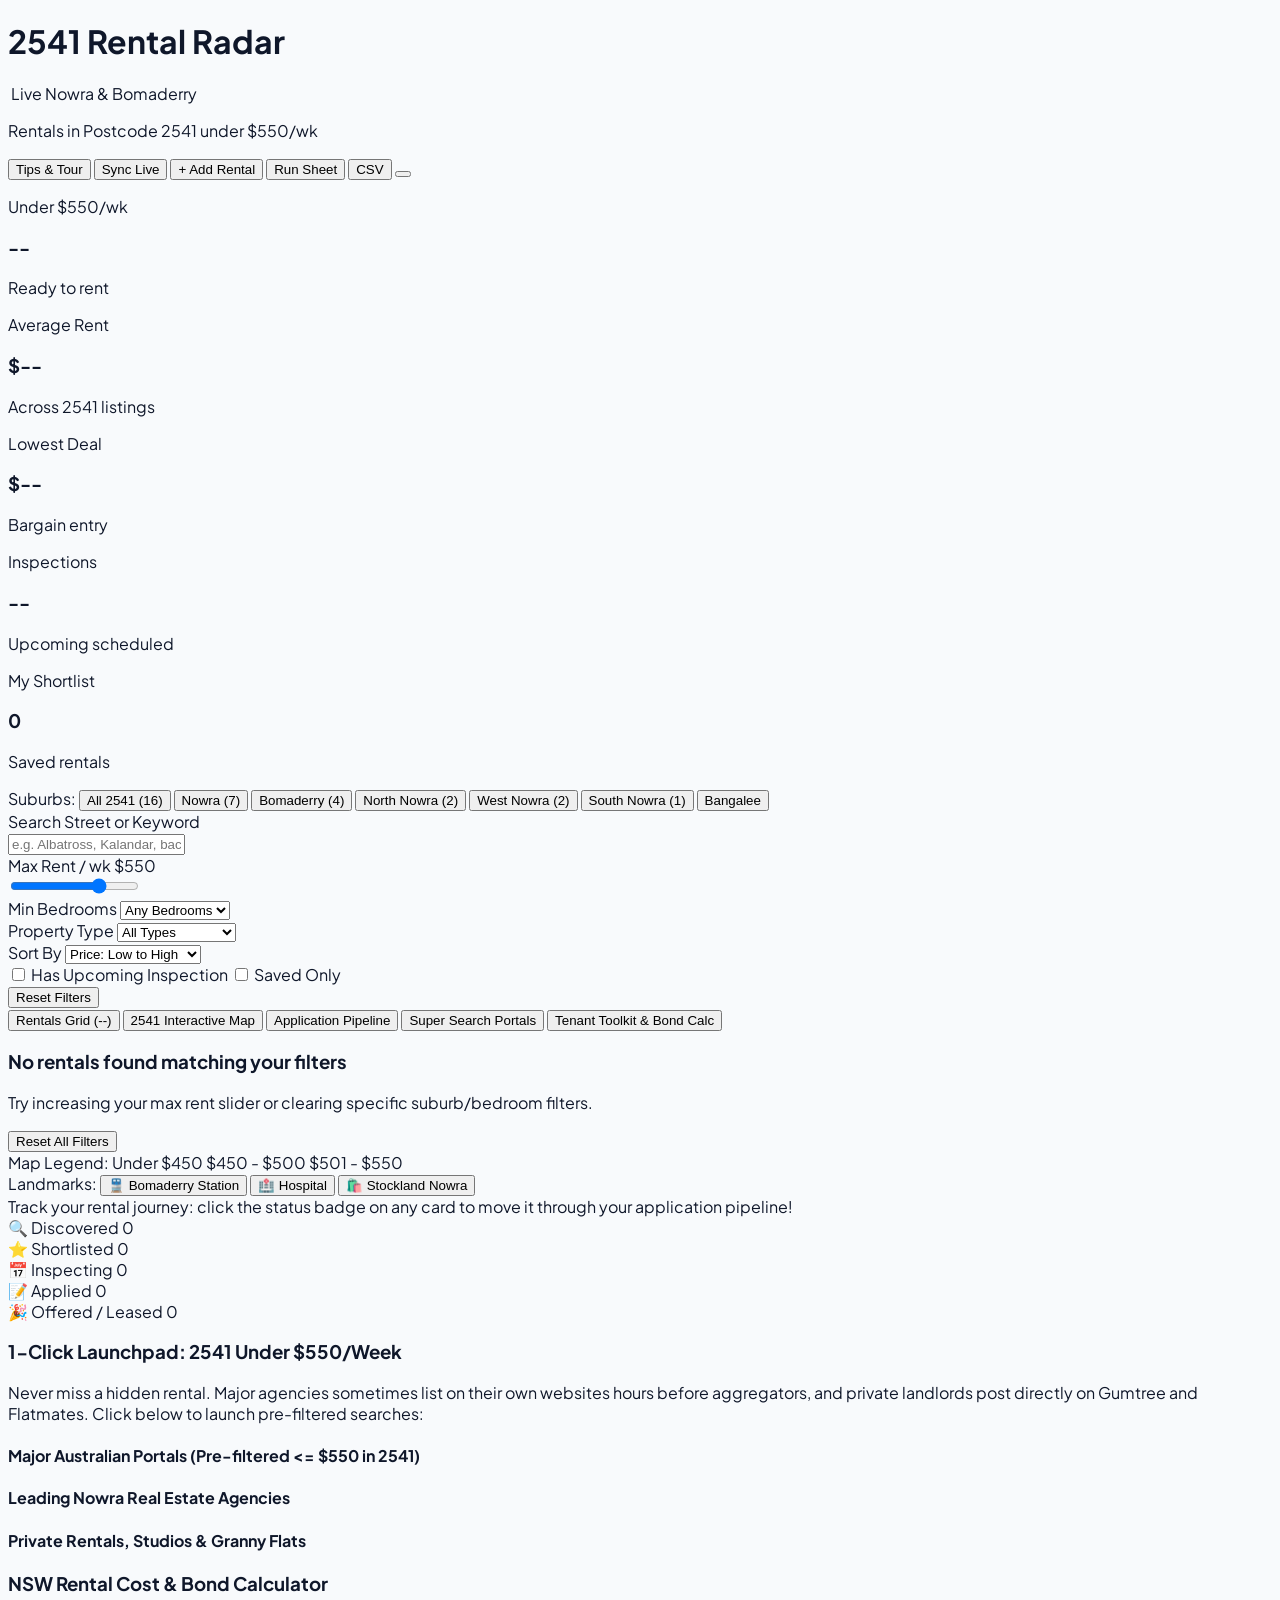
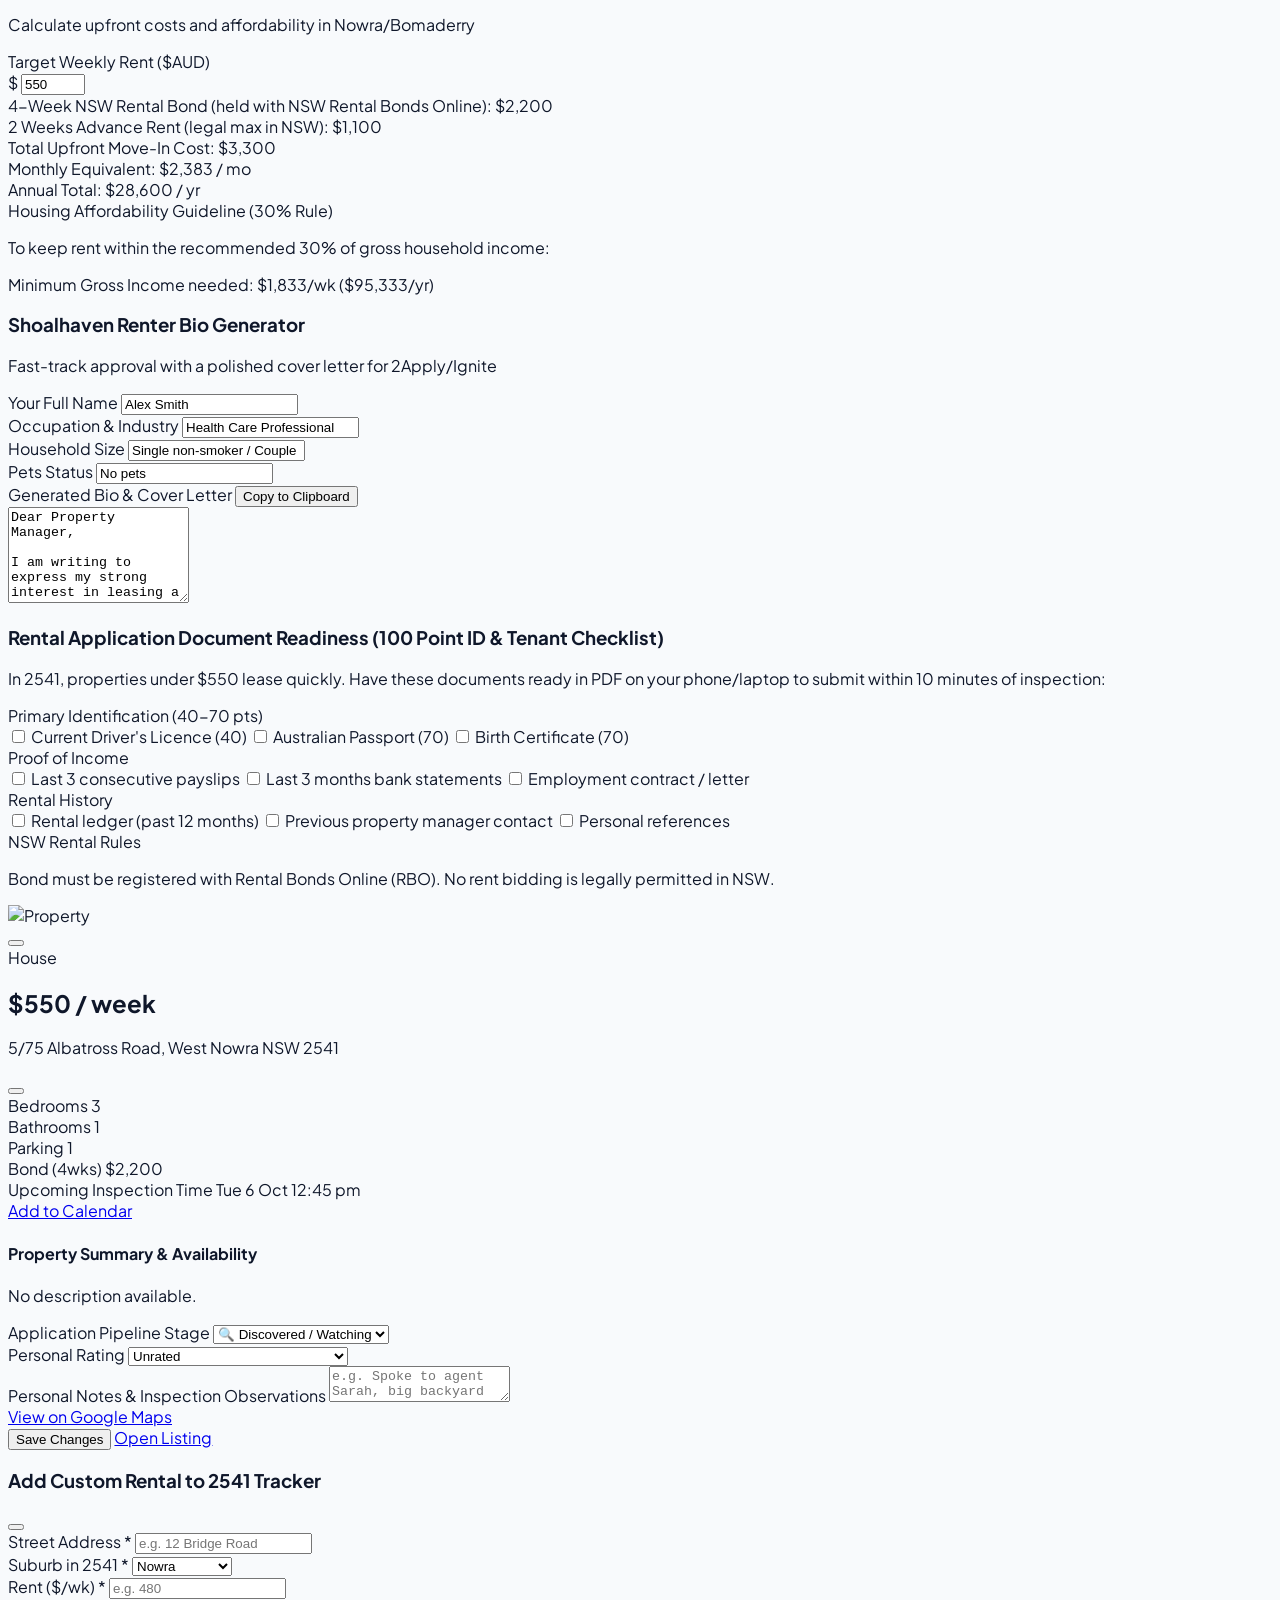
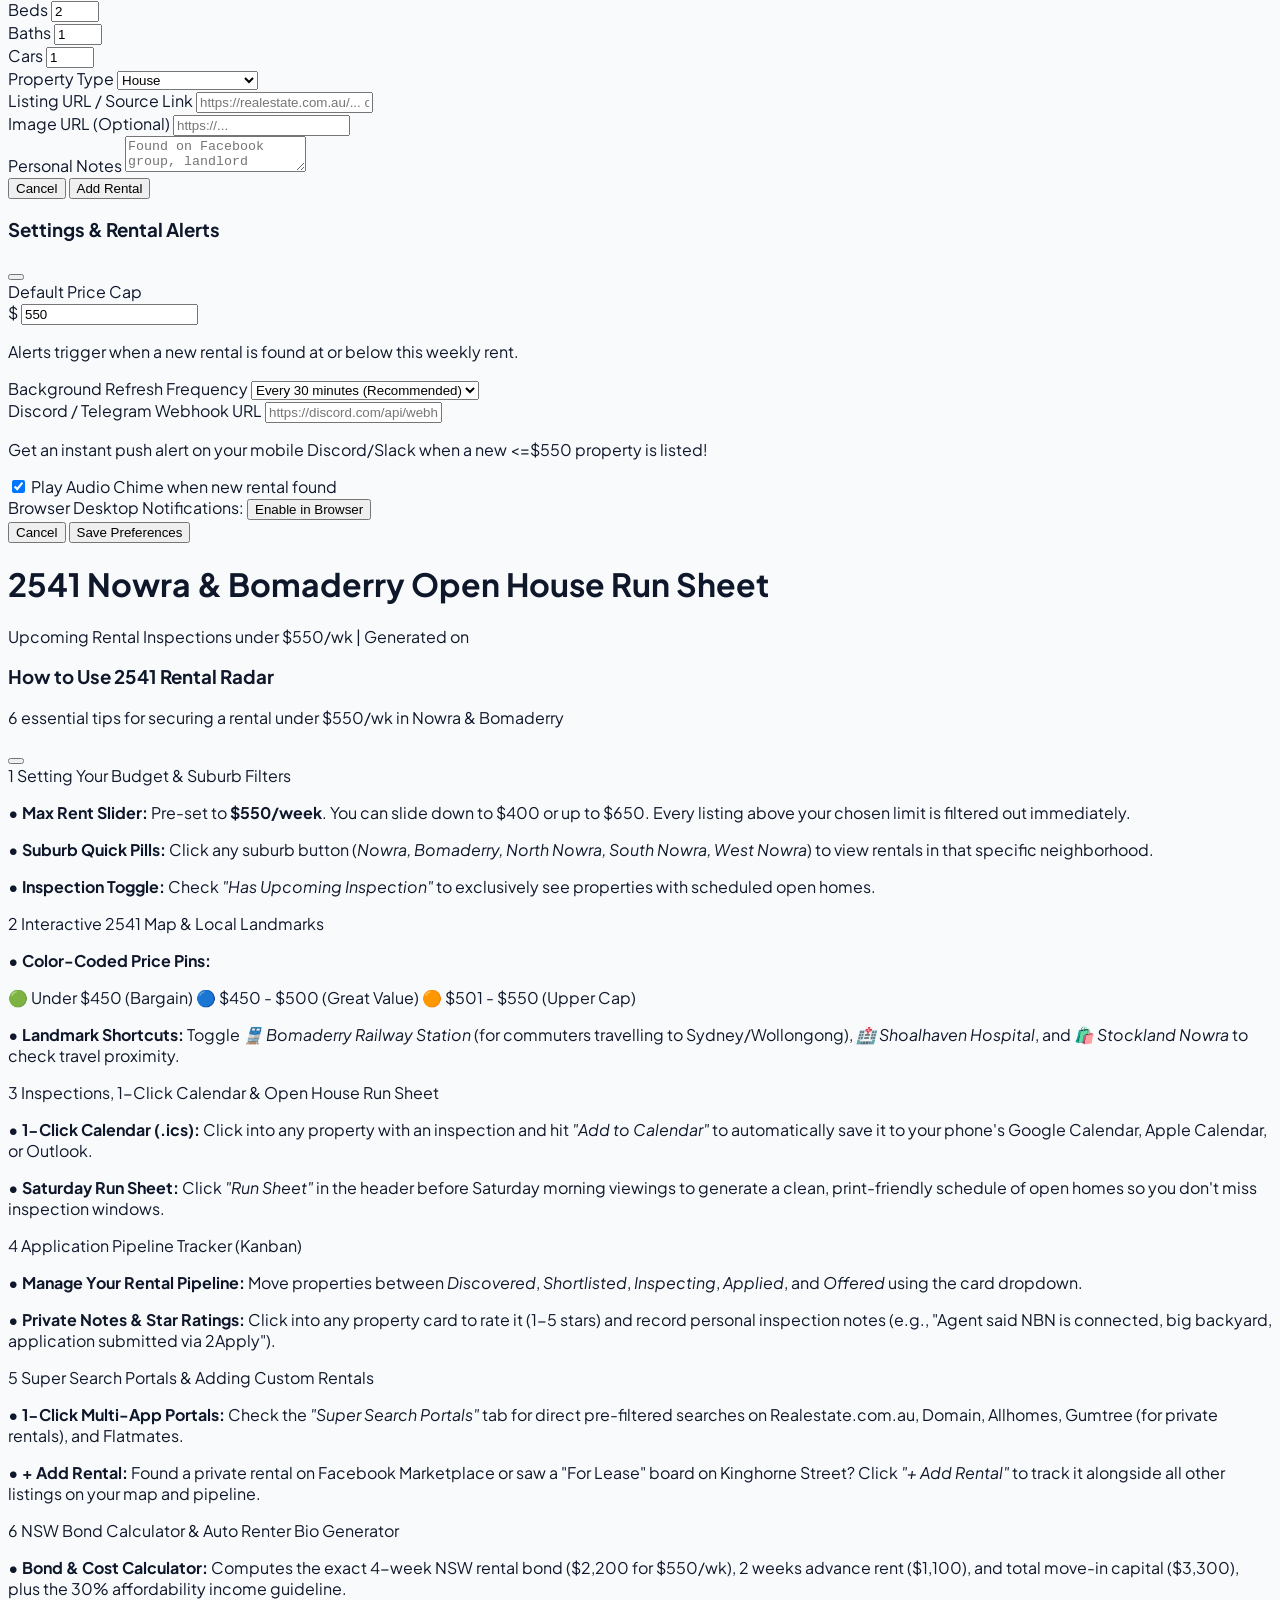
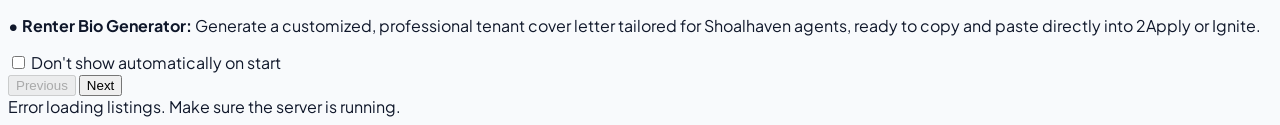
==== commit 46cc6e4f: "Add first-time user guide and interactive tips tour" ====
--- a/public/index.html
+++ b/public/index.html
@@ -53,6 +53,10 @@
 
                 <!-- Action Buttons -->
                 <div class="flex items-center space-x-2 sm:space-x-3">
+                    <button id="btn-tips" class="inline-flex items-center px-3 py-1.5 border border-amber-300 bg-amber-50 hover:bg-amber-100 text-amber-800 rounded-lg text-xs font-semibold shadow-sm transition active:scale-95" title="First-time user guide & search tips">
+                        <i data-lucide="lightbulb" class="w-4 h-4 mr-1.5 text-amber-600"></i>
+                        <span>Tips & Tour</span>
+                    </button>
                     <button id="btn-refresh" class="inline-flex items-center px-3 py-1.5 border border-slate-300 rounded-lg text-xs font-semibold text-slate-700 bg-white hover:bg-slate-50 transition shadow-sm active:scale-95">
                         <i data-lucide="refresh-cw" id="refresh-icon" class="w-4 h-4 mr-1.5 text-blue-600"></i>
                         <span>Sync Live</span>
@@ -815,6 +819,133 @@
         <div id="print-inspections-list" class="space-y-3"></div>
     </div>
 
+    <!-- First-Time Tips & Walkthrough Modal -->
+    <div id="modal-tips" class="fixed inset-0 z-50 hidden bg-slate-900/60 backdrop-blur-sm flex items-center justify-center p-4 overflow-y-auto">
+        <div class="bg-white rounded-2xl max-w-2xl w-full flex flex-col shadow-2xl overflow-hidden my-auto border border-slate-200">
+            <!-- Modal Header -->
+            <div class="bg-gradient-to-r from-blue-700 via-indigo-700 to-blue-800 text-white p-5 flex items-center justify-between">
+                <div class="flex items-center space-x-3">
+                    <div class="w-10 h-10 rounded-xl bg-white/20 backdrop-blur flex items-center justify-center text-amber-300">
+                        <i data-lucide="sparkles" class="w-6 h-6"></i>
+                    </div>
+                    <div>
+                        <h3 class="font-bold text-lg text-white">How to Use 2541 Rental Radar</h3>
+                        <p class="text-xs text-blue-100">6 essential tips for securing a rental under $550/wk in Nowra & Bomaderry</p>
+                    </div>
+                </div>
+                <button id="modal-tips-close" class="w-8 h-8 rounded-full bg-white/10 hover:bg-white/20 flex items-center justify-center text-white transition">
+                    <i data-lucide="x" class="w-5 h-5"></i>
+                </button>
+            </div>
+
+            <!-- Modal Content Slides (Interactive) -->
+            <div class="p-6 text-slate-800 space-y-4">
+                <!-- Slide 1 -->
+                <div class="tip-slide space-y-3" data-step="1">
+                    <div class="flex items-center space-x-2 text-blue-600 font-bold text-sm">
+                        <span class="w-6 h-6 rounded-full bg-blue-100 flex items-center justify-center text-xs">1</span>
+                        <span>Setting Your Budget & Suburb Filters</span>
+                    </div>
+                    <div class="p-4 bg-slate-50 rounded-xl border border-slate-200 text-xs space-y-2 leading-relaxed">
+                        <p><strong>• Max Rent Slider:</strong> Pre-set to <strong>$550/week</strong>. You can slide down to $400 or up to $650. Every listing above your chosen limit is filtered out immediately.</p>
+                        <p><strong>• Suburb Quick Pills:</strong> Click any suburb button (<em>Nowra, Bomaderry, North Nowra, South Nowra, West Nowra</em>) to view rentals in that specific neighborhood.</p>
+                        <p><strong>• Inspection Toggle:</strong> Check <em>"Has Upcoming Inspection"</em> to exclusively see properties with scheduled open homes.</p>
+                    </div>
+                </div>
+
+                <!-- Slide 2 -->
+                <div class="tip-slide hidden space-y-3" data-step="2">
+                    <div class="flex items-center space-x-2 text-blue-600 font-bold text-sm">
+                        <span class="w-6 h-6 rounded-full bg-blue-100 flex items-center justify-center text-xs">2</span>
+                        <span>Interactive 2541 Map & Local Landmarks</span>
+                    </div>
+                    <div class="p-4 bg-slate-50 rounded-xl border border-slate-200 text-xs space-y-2 leading-relaxed">
+                        <p><strong>• Color-Coded Price Pins:</strong></p>
+                        <div class="flex items-center space-x-3 text-[11px] my-1 font-semibold">
+                            <span class="text-emerald-700 bg-emerald-100 px-2 py-0.5 rounded">🟢 Under $450 (Bargain)</span>
+                            <span class="text-blue-700 bg-blue-100 px-2 py-0.5 rounded">🔵 $450 - $500 (Great Value)</span>
+                            <span class="text-amber-800 bg-amber-100 px-2 py-0.5 rounded">🟠 $501 - $550 (Upper Cap)</span>
+                        </div>
+                        <p><strong>• Landmark Shortcuts:</strong> Toggle <em>🚆 Bomaderry Railway Station</em> (for commuters travelling to Sydney/Wollongong), <em>🏥 Shoalhaven Hospital</em>, and <em>🛍️ Stockland Nowra</em> to check travel proximity.</p>
+                    </div>
+                </div>
+
+                <!-- Slide 3 -->
+                <div class="tip-slide hidden space-y-3" data-step="3">
+                    <div class="flex items-center space-x-2 text-blue-600 font-bold text-sm">
+                        <span class="w-6 h-6 rounded-full bg-blue-100 flex items-center justify-center text-xs">3</span>
+                        <span>Inspections, 1-Click Calendar & Open House Run Sheet</span>
+                    </div>
+                    <div class="p-4 bg-slate-50 rounded-xl border border-slate-200 text-xs space-y-2 leading-relaxed">
+                        <p><strong>• 1-Click Calendar (.ics):</strong> Click into any property with an inspection and hit <em>"Add to Calendar"</em> to automatically save it to your phone's Google Calendar, Apple Calendar, or Outlook.</p>
+                        <p><strong>• Saturday Run Sheet:</strong> Click <em>"Run Sheet"</em> in the header before Saturday morning viewings to generate a clean, print-friendly schedule of open homes so you don't miss inspection windows.</p>
+                    </div>
+                </div>
+
+                <!-- Slide 4 -->
+                <div class="tip-slide hidden space-y-3" data-step="4">
+                    <div class="flex items-center space-x-2 text-blue-600 font-bold text-sm">
+                        <span class="w-6 h-6 rounded-full bg-blue-100 flex items-center justify-center text-xs">4</span>
+                        <span>Application Pipeline Tracker (Kanban)</span>
+                    </div>
+                    <div class="p-4 bg-slate-50 rounded-xl border border-slate-200 text-xs space-y-2 leading-relaxed">
+                        <p><strong>• Manage Your Rental Pipeline:</strong> Move properties between <em>Discovered</em>, <em>Shortlisted</em>, <em>Inspecting</em>, <em>Applied</em>, and <em>Offered</em> using the card dropdown.</p>
+                        <p><strong>• Private Notes & Star Ratings:</strong> Click into any property card to rate it (1-5 stars) and record personal inspection notes (e.g., "Agent said NBN is connected, big backyard, application submitted via 2Apply").</p>
+                    </div>
+                </div>
+
+                <!-- Slide 5 -->
+                <div class="tip-slide hidden space-y-3" data-step="5">
+                    <div class="flex items-center space-x-2 text-blue-600 font-bold text-sm">
+                        <span class="w-6 h-6 rounded-full bg-blue-100 flex items-center justify-center text-xs">5</span>
+                        <span>Super Search Portals & Adding Custom Rentals</span>
+                    </div>
+                    <div class="p-4 bg-slate-50 rounded-xl border border-slate-200 text-xs space-y-2 leading-relaxed">
+                        <p><strong>• 1-Click Multi-App Portals:</strong> Check the <em>"Super Search Portals"</em> tab for direct pre-filtered searches on Realestate.com.au, Domain, Allhomes, Gumtree (for private rentals), and Flatmates.</p>
+                        <p><strong>• + Add Rental:</strong> Found a private rental on Facebook Marketplace or saw a "For Lease" board on Kinghorne Street? Click <em>"+ Add Rental"</em> to track it alongside all other listings on your map and pipeline.</p>
+                    </div>
+                </div>
+
+                <!-- Slide 6 -->
+                <div class="tip-slide hidden space-y-3" data-step="6">
+                    <div class="flex items-center space-x-2 text-blue-600 font-bold text-sm">
+                        <span class="w-6 h-6 rounded-full bg-blue-100 flex items-center justify-center text-xs">6</span>
+                        <span>NSW Bond Calculator & Auto Renter Bio Generator</span>
+                    </div>
+                    <div class="p-4 bg-slate-50 rounded-xl border border-slate-200 text-xs space-y-2 leading-relaxed">
+                        <p><strong>• Bond & Cost Calculator:</strong> Computes the exact 4-week NSW rental bond ($2,200 for $550/wk), 2 weeks advance rent ($1,100), and total move-in capital ($3,300), plus the 30% affordability income guideline.</p>
+                        <p><strong>• Renter Bio Generator:</strong> Generate a customized, professional tenant cover letter tailored for Shoalhaven agents, ready to copy and paste directly into 2Apply or Ignite.</p>
+                    </div>
+                </div>
+            </div>
+
+            <!-- Modal Footer with Step Dots and Navigation -->
+            <div class="bg-slate-50 px-6 py-4 border-t border-slate-200 flex items-center justify-between">
+                <label class="flex items-center space-x-2 cursor-pointer text-xs text-slate-500">
+                    <input type="checkbox" id="tips-dont-show" class="rounded text-blue-600 focus:ring-blue-500">
+                    <span>Don't show automatically on start</span>
+                </label>
+                <div class="flex items-center space-x-2">
+                    <!-- Dots -->
+                    <div class="flex space-x-1 mr-3" id="tips-dots">
+                        <span class="w-2.5 h-2.5 rounded-full bg-blue-600"></span>
+                        <span class="w-2.5 h-2.5 rounded-full bg-slate-300"></span>
+                        <span class="w-2.5 h-2.5 rounded-full bg-slate-300"></span>
+                        <span class="w-2.5 h-2.5 rounded-full bg-slate-300"></span>
+                        <span class="w-2.5 h-2.5 rounded-full bg-slate-300"></span>
+                        <span class="w-2.5 h-2.5 rounded-full bg-slate-300"></span>
+                    </div>
+                    <button id="btn-tip-prev" class="px-3 py-1.5 border border-slate-300 bg-white hover:bg-slate-100 text-slate-700 rounded-lg text-xs font-semibold disabled:opacity-40" disabled>
+                        Previous
+                    </button>
+                    <button id="btn-tip-next" class="px-4 py-1.5 bg-blue-600 hover:bg-blue-700 text-white rounded-lg text-xs font-bold shadow-sm transition">
+                        Next
+                    </button>
+                </div>
+            </div>
+        </div>
+    </div>
+
     <!-- Toast Notification Banner -->
     <div id="toast" class="fixed bottom-5 right-5 z-50 hidden bg-slate-900 text-white px-4 py-3 rounded-xl shadow-xl flex items-center space-x-3 text-xs transition-all duration-300">
         <i data-lucide="bell" class="w-5 h-5 text-emerald-400"></i>
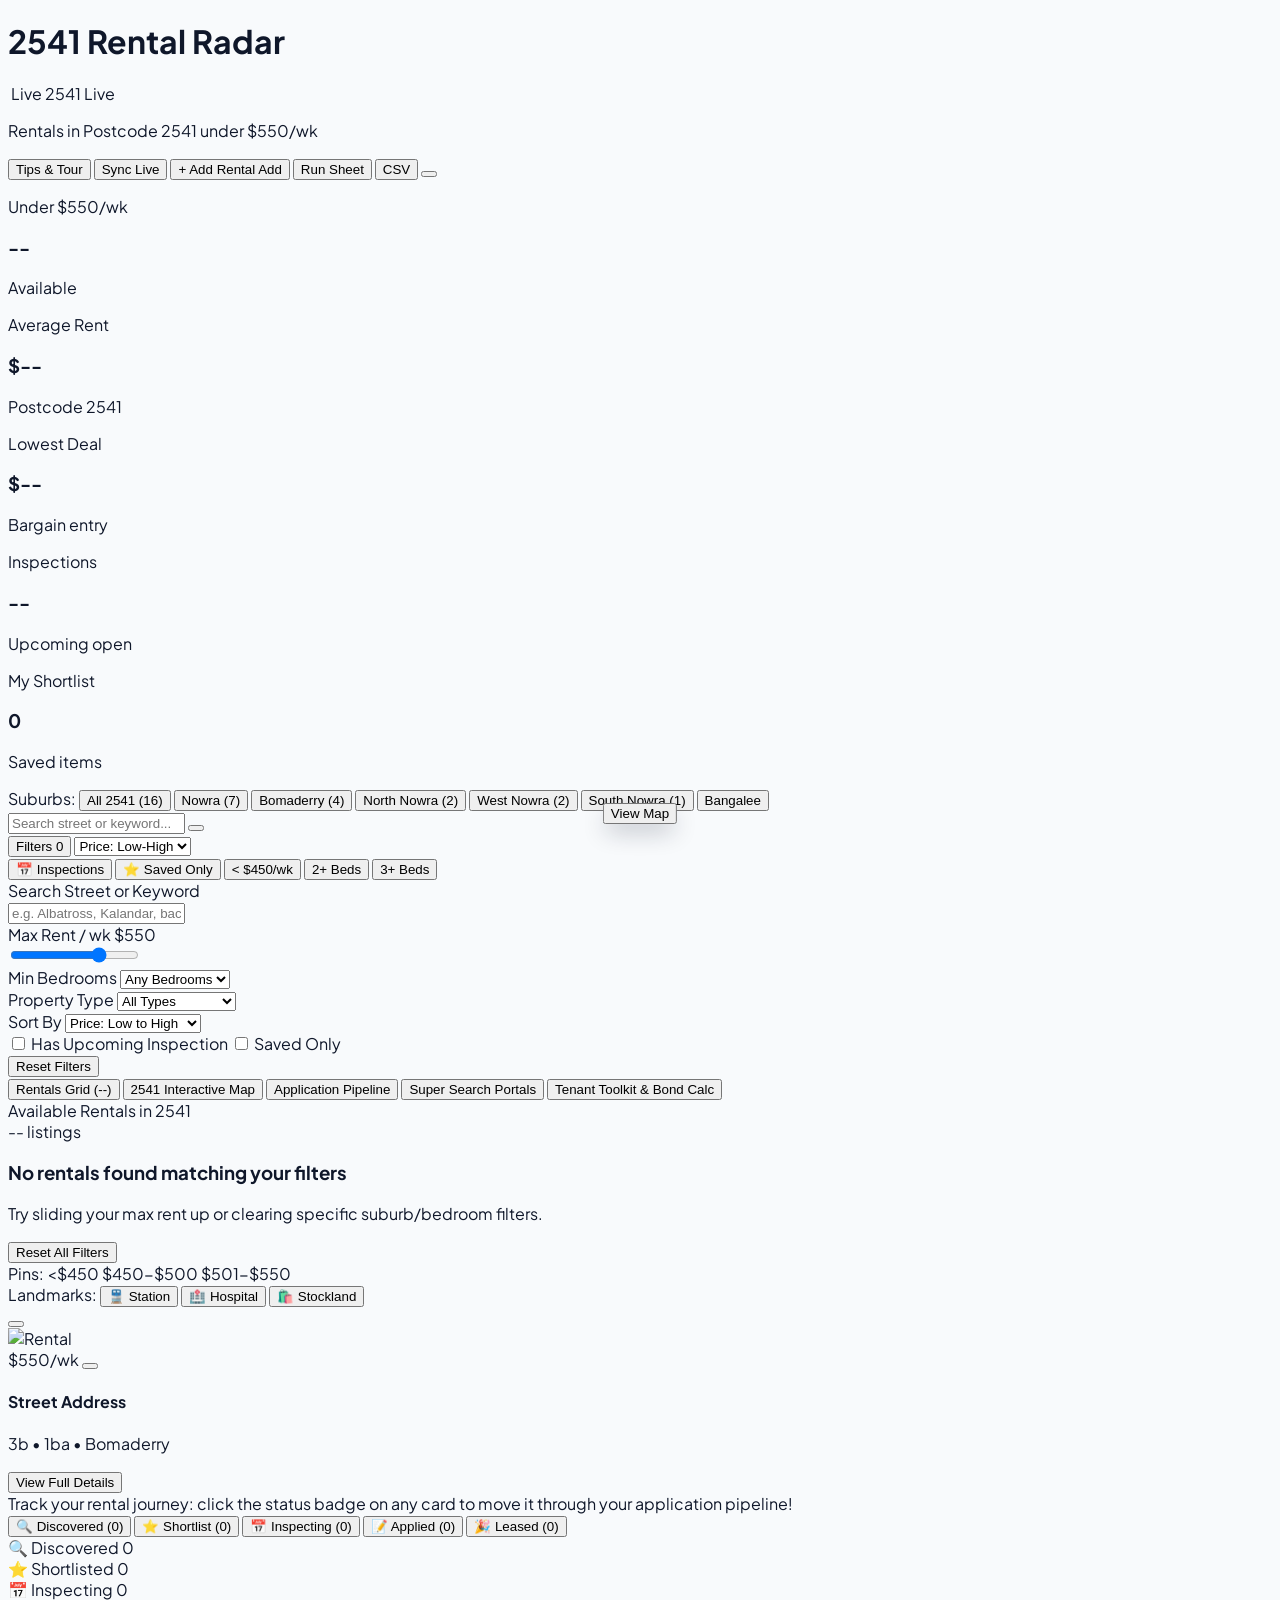
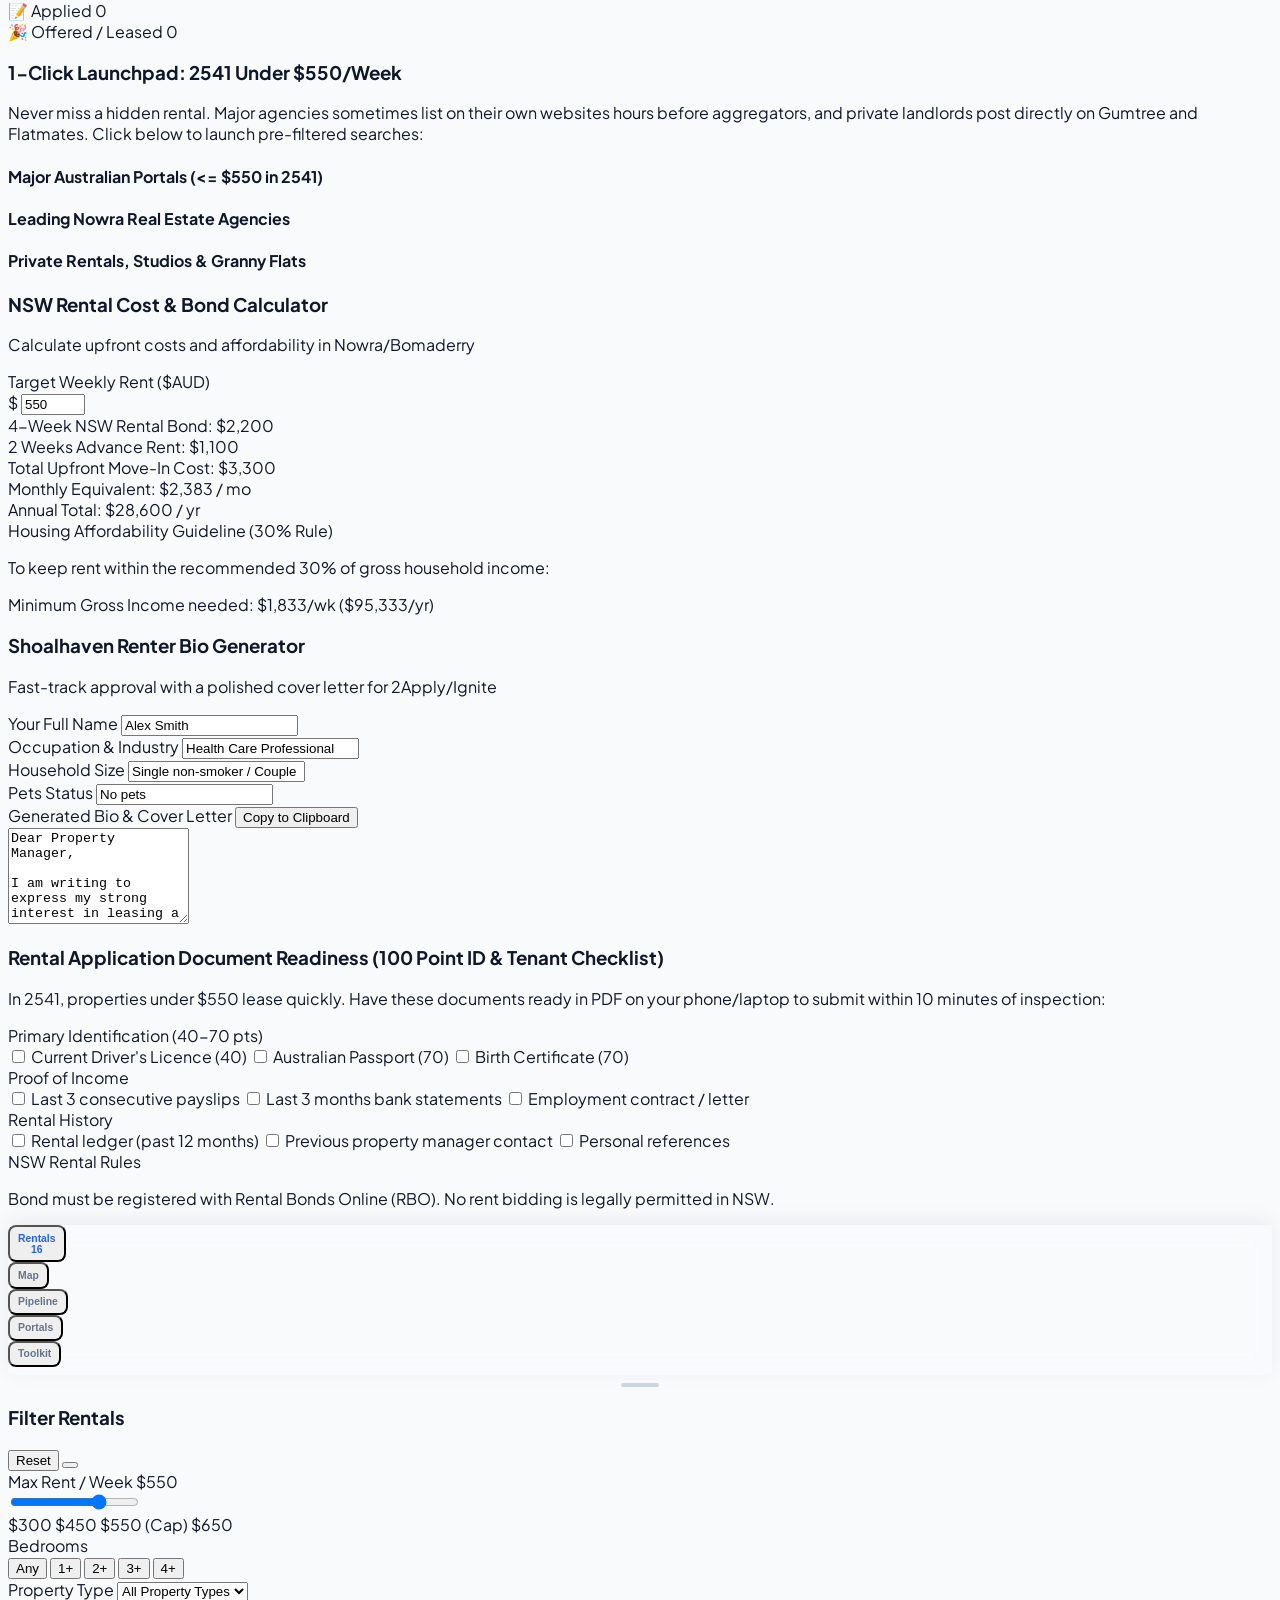
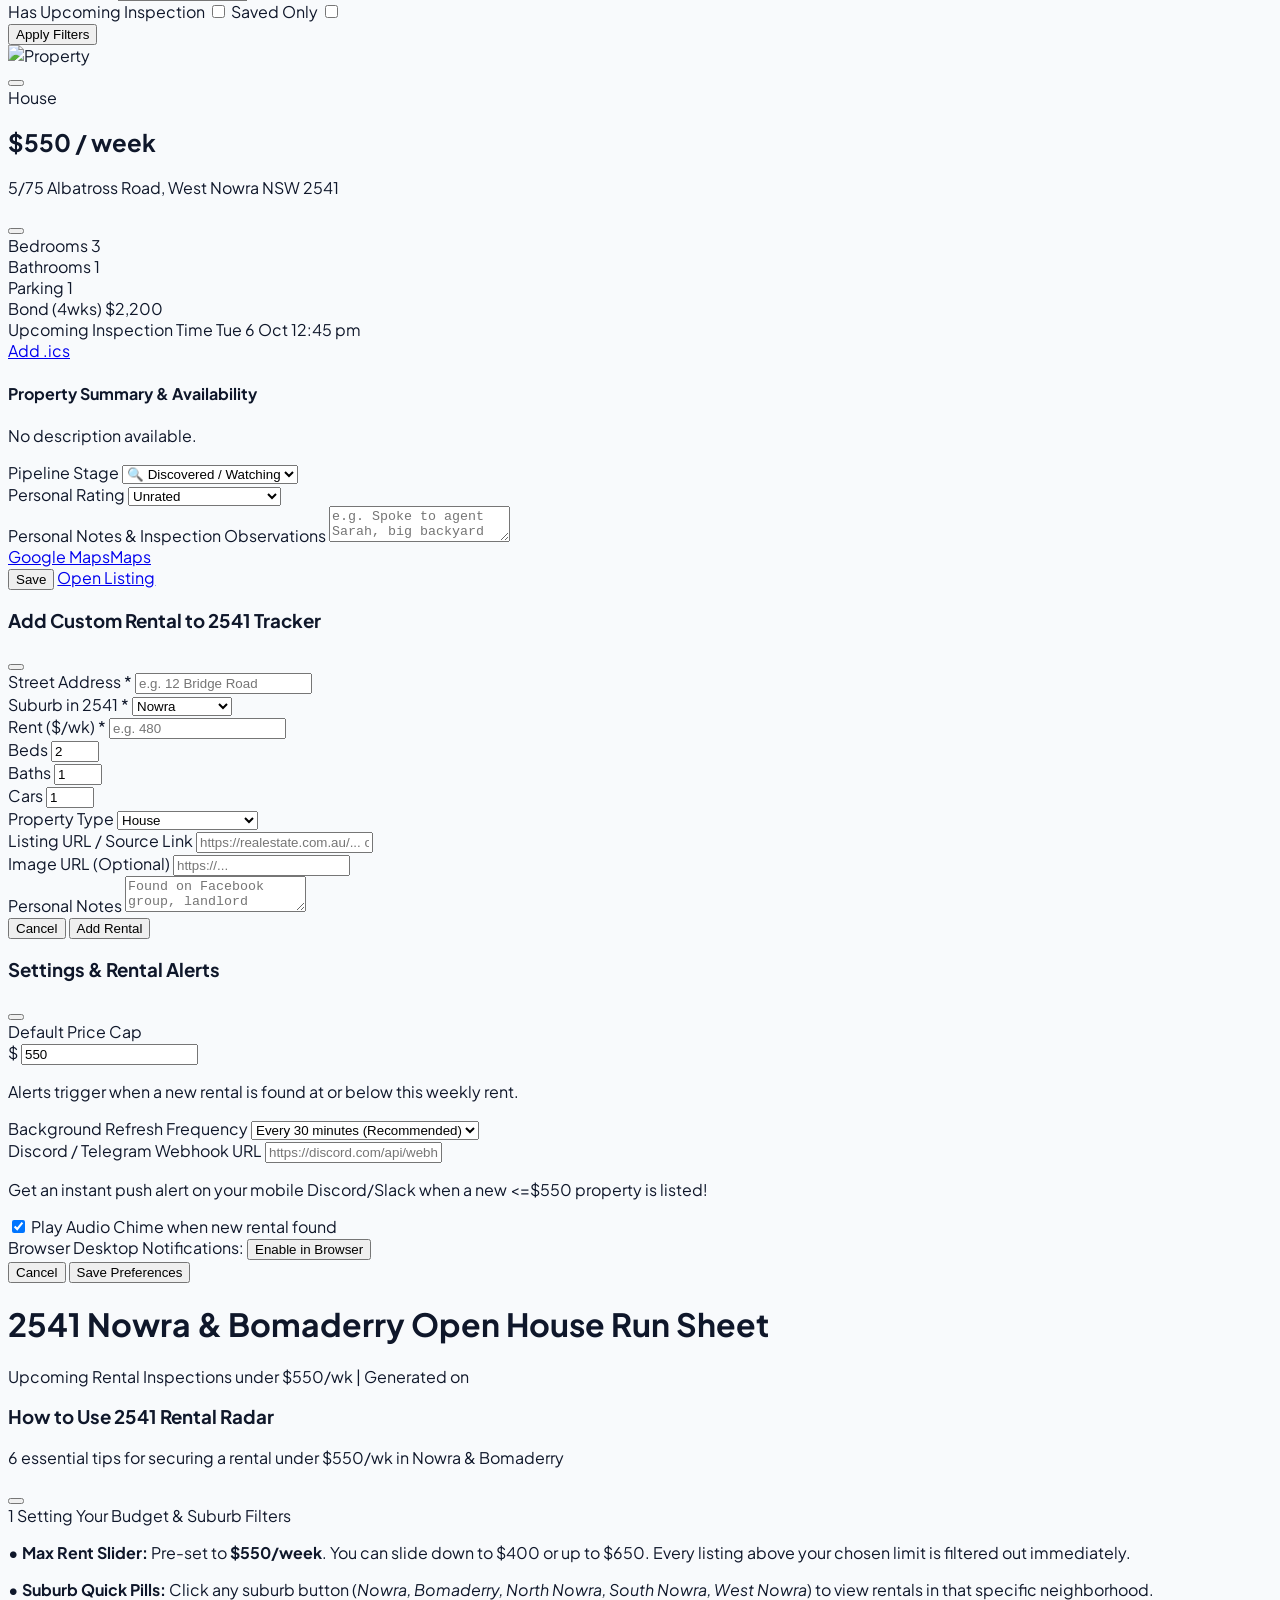
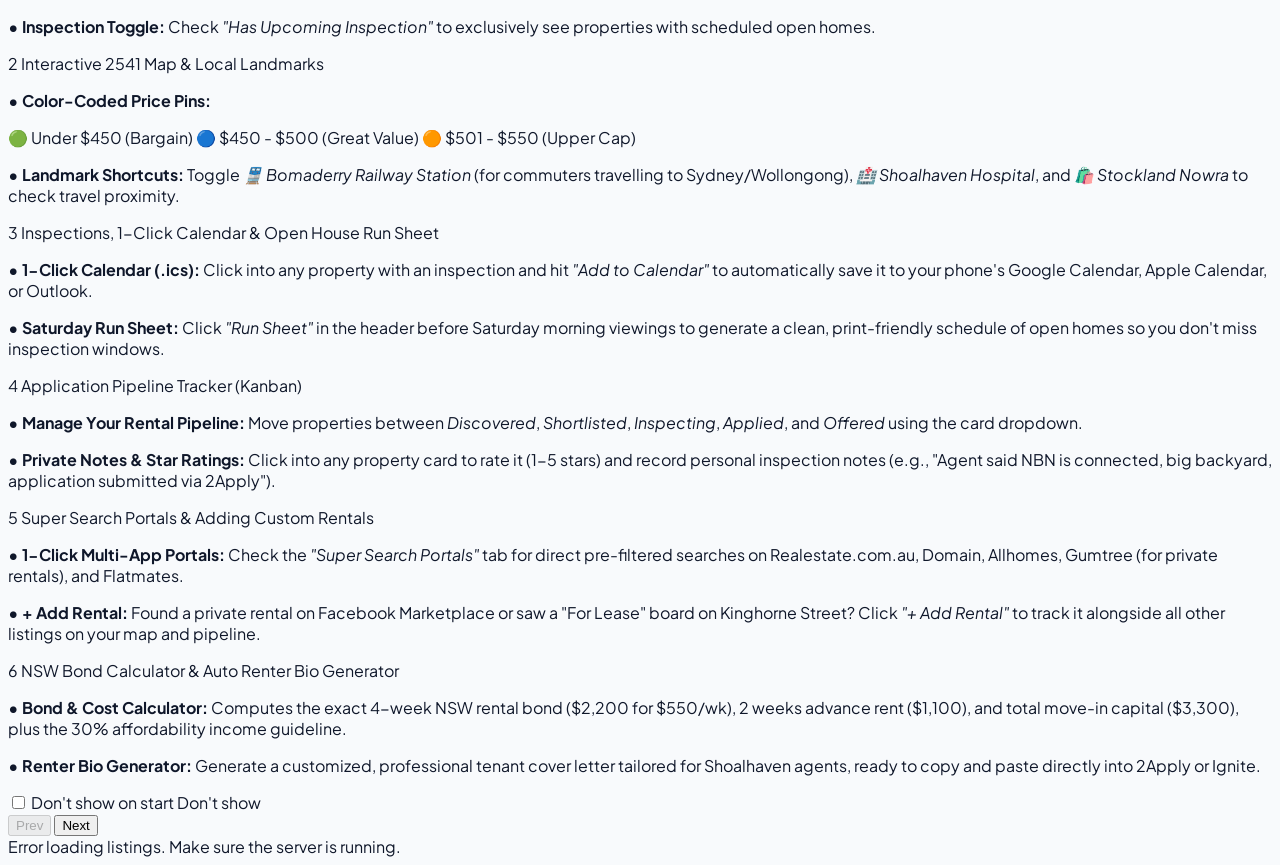
==== commit a7aa412b: "feat(mobile): optimize UI/UX for mobile devices with bottom nav, filter drawer, floating map toggle," ====
--- a/public/index.html
+++ b/public/index.html
@@ -2,7 +2,10 @@
 <html lang="en">
 <head>
     <meta charset="UTF-8">
-    <meta name="viewport" content="width=device-width, initial-scale=1.0">
+    <meta name="viewport" content="width=device-width, initial-scale=1.0, maximum-scale=1.0, user-scalable=no, viewport-fit=cover">
+    <meta name="theme-color" content="#1d4ed8">
+    <meta name="apple-mobile-web-app-capable" content="yes">
+    <meta name="apple-mobile-web-app-status-bar-style" content="default">
     <title>2541 Rental Radar | Nowra & Bomaderry Housing Rentals under $550</title>
     <!-- Tailwind CSS -->
     <script src="https://cdn.tailwindcss.com"></script>
@@ -15,6 +18,9 @@
                         'primary-hover': '#1e40af',
                         brand: '#0284c7',
                         shoal: '#0f766e',
+                    },
+                    screens: {
+                        'xs': '420px',
                     }
                 }
             }
@@ -28,42 +34,44 @@
     <!-- Custom Styles -->
     <link rel="stylesheet" href="style.css">
 </head>
-<body class="bg-slate-50 text-slate-900 min-h-screen flex flex-col">
+<body class="bg-slate-50 text-slate-900 min-h-screen flex flex-col antialiased">
 
     <!-- Top Header -->
     <header class="bg-white border-b border-slate-200 sticky top-0 z-40 shadow-sm">
-        <div class="max-w-7xl mx-auto px-4 sm:px-6 lg:px-8">
-            <div class="flex items-center justify-between h-16">
+        <div class="max-w-7xl mx-auto px-3 sm:px-6 lg:px-8">
+            <div class="flex items-center justify-between h-14 sm:h-16">
                 <!-- Brand / Logo -->
-                <div class="flex items-center space-x-3">
-                    <div class="w-10 h-10 rounded-xl bg-gradient-to-tr from-blue-600 to-indigo-600 flex items-center justify-center text-white shadow-md">
-                        <i data-lucide="home" class="w-6 h-6"></i>
-                    </div>
-                    <div>
-                        <div class="flex items-center space-x-2">
-                            <h1 class="text-xl font-bold tracking-tight text-slate-900">2541 Rental Radar</h1>
-                            <span class="inline-flex items-center px-2 py-0.5 rounded-full text-xs font-semibold bg-emerald-100 text-emerald-800">
-                                <span class="w-1.5 h-1.5 mr-1.5 rounded-full bg-emerald-500 pulsing-beacon"></span>
-                                Live Nowra & Bomaderry
+                <div class="flex items-center space-x-2.5 sm:space-x-3 cursor-pointer" onclick="switchView('grid')">
+                    <div class="w-9 h-9 sm:w-10 sm:h-10 rounded-xl bg-gradient-to-tr from-blue-600 to-indigo-600 flex items-center justify-center text-white shadow-md flex-shrink-0">
+                        <i data-lucide="home" class="w-5 h-5 sm:w-6 sm:h-6"></i>
+                    </div>
+                    <div>
+                        <div class="flex items-center space-x-1.5 sm:space-x-2">
+                            <h1 class="text-base sm:text-xl font-bold tracking-tight text-slate-900 leading-tight">2541 Rental Radar</h1>
+                            <span class="inline-flex items-center px-1.5 sm:px-2 py-0.5 rounded-full text-[10px] sm:text-xs font-semibold bg-emerald-100 text-emerald-800">
+                                <span class="w-1.5 h-1.5 mr-1 sm:mr-1.5 rounded-full bg-emerald-500 pulsing-beacon"></span>
+                                <span class="hidden xs:inline">Live 2541</span>
+                                <span class="xs:hidden">Live</span>
                             </span>
                         </div>
-                        <p class="text-xs text-slate-500">Rentals in Postcode 2541 under $550/wk</p>
+                        <p class="text-[11px] sm:text-xs text-slate-500 hidden sm:block">Rentals in Postcode 2541 under $550/wk</p>
                     </div>
                 </div>
 
                 <!-- Action Buttons -->
-                <div class="flex items-center space-x-2 sm:space-x-3">
-                    <button id="btn-tips" class="inline-flex items-center px-3 py-1.5 border border-amber-300 bg-amber-50 hover:bg-amber-100 text-amber-800 rounded-lg text-xs font-semibold shadow-sm transition active:scale-95" title="First-time user guide & search tips">
-                        <i data-lucide="lightbulb" class="w-4 h-4 mr-1.5 text-amber-600"></i>
-                        <span>Tips & Tour</span>
-                    </button>
-                    <button id="btn-refresh" class="inline-flex items-center px-3 py-1.5 border border-slate-300 rounded-lg text-xs font-semibold text-slate-700 bg-white hover:bg-slate-50 transition shadow-sm active:scale-95">
-                        <i data-lucide="refresh-cw" id="refresh-icon" class="w-4 h-4 mr-1.5 text-blue-600"></i>
-                        <span>Sync Live</span>
-                    </button>
-                    <button id="btn-add-modal" class="inline-flex items-center px-3 py-1.5 bg-blue-600 hover:bg-blue-700 text-white rounded-lg text-xs font-semibold shadow-sm transition active:scale-95">
-                        <i data-lucide="plus-circle" class="w-4 h-4 mr-1.5"></i>
-                        <span>+ Add Rental</span>
+                <div class="flex items-center space-x-1 sm:space-x-2">
+                    <button id="btn-tips" class="inline-flex items-center p-2 sm:px-3 sm:py-1.5 border border-amber-300 bg-amber-50 hover:bg-amber-100 text-amber-800 rounded-lg text-xs font-semibold shadow-sm transition active:scale-95" title="Tips & Tour Guide">
+                        <i data-lucide="lightbulb" class="w-4 h-4 text-amber-600 sm:mr-1.5"></i>
+                        <span class="hidden sm:inline">Tips & Tour</span>
+                    </button>
+                    <button id="btn-refresh" class="inline-flex items-center p-2 sm:px-3 sm:py-1.5 border border-slate-300 rounded-lg text-xs font-semibold text-slate-700 bg-white hover:bg-slate-50 transition shadow-sm active:scale-95" title="Sync Live Rentals">
+                        <i data-lucide="refresh-cw" id="refresh-icon" class="w-4 h-4 text-blue-600 sm:mr-1.5"></i>
+                        <span class="hidden sm:inline">Sync Live</span>
+                    </button>
+                    <button id="btn-add-modal" class="inline-flex items-center px-2.5 py-1.5 sm:px-3 sm:py-1.5 bg-blue-600 hover:bg-blue-700 text-white rounded-lg text-xs font-semibold shadow-sm transition active:scale-95" title="Add Rental Listing">
+                        <i data-lucide="plus-circle" class="w-4 h-4 sm:mr-1.5"></i>
+                        <span class="hidden sm:inline">+ Add Rental</span>
+                        <span class="sm:hidden text-xs">Add</span>
                     </button>
                     <button id="btn-print" class="hidden sm:inline-flex items-center px-3 py-1.5 border border-slate-300 rounded-lg text-xs font-semibold text-slate-700 bg-white hover:bg-slate-50 transition shadow-sm">
                         <i data-lucide="printer" class="w-4 h-4 mr-1.5 text-slate-600"></i>
@@ -73,7 +81,7 @@
                         <i data-lucide="download" class="w-4 h-4 mr-1.5 text-slate-600"></i>
                         <span>CSV</span>
                     </button>
-                    <button id="btn-settings-modal" class="p-2 border border-slate-300 rounded-lg text-slate-700 bg-white hover:bg-slate-50 transition shadow-sm" title="Settings & Alerts">
+                    <button id="btn-settings-modal" class="p-2 border border-slate-300 rounded-lg text-slate-700 bg-white hover:bg-slate-50 transition shadow-sm active:scale-95" title="Settings & Alerts">
                         <i data-lucide="settings" class="w-4 h-4"></i>
                     </button>
                 </div>
@@ -82,107 +90,152 @@
     </header>
 
     <!-- Main Content Container -->
-    <main class="max-w-7xl mx-auto px-4 sm:px-6 lg:px-8 py-6 flex-1 w-full space-y-6">
-
-        <!-- Stat Highlights Cards -->
-        <div class="grid grid-cols-2 sm:grid-cols-3 lg:grid-cols-5 gap-3 sm:gap-4">
+    <main class="max-w-7xl mx-auto px-3 sm:px-6 lg:px-8 py-3 sm:py-6 flex-1 w-full space-y-3 sm:space-y-6 pb-24 md:pb-8">
+
+        <!-- Stat Highlights Cards (Swipeable horizontal strip on mobile, 5 cols on desktop) -->
+        <div class="flex overflow-x-auto no-scrollbar snap-x snap-mandatory gap-2.5 pb-1 lg:grid lg:grid-cols-5 lg:gap-4">
             <!-- Active Under 550 -->
-            <div class="bg-white p-4 rounded-xl border border-slate-200 shadow-sm flex items-center justify-between">
-                <div>
-                    <p class="text-xs font-medium text-slate-500 uppercase tracking-wider">Under $550/wk</p>
-                    <h3 id="stat-count" class="text-2xl font-bold text-slate-900 mt-1">--</h3>
-                    <p class="text-xs text-emerald-600 font-medium mt-0.5 flex items-center">
-                        <i data-lucide="check-circle-2" class="w-3.5 h-3.5 mr-1"></i> Ready to rent
+            <div class="flex-shrink-0 w-[145px] sm:w-48 lg:w-auto snap-start bg-white p-3 sm:p-4 rounded-xl border border-slate-200 shadow-sm flex items-center justify-between">
+                <div>
+                    <p class="text-[10px] sm:text-xs font-medium text-slate-500 uppercase tracking-wider">Under $550/wk</p>
+                    <h3 id="stat-count" class="text-xl sm:text-2xl font-bold text-slate-900 mt-0.5">--</h3>
+                    <p class="text-[10px] sm:text-xs text-emerald-600 font-medium mt-0.5 flex items-center">
+                        <i data-lucide="check-circle-2" class="w-3 h-3 mr-1"></i> Available
                     </p>
                 </div>
-                <div class="w-10 h-10 rounded-lg bg-blue-50 text-blue-600 flex items-center justify-center">
-                    <i data-lucide="home" class="w-5 h-5"></i>
+                <div class="w-8 h-8 sm:w-10 sm:h-10 rounded-lg bg-blue-50 text-blue-600 flex items-center justify-center flex-shrink-0">
+                    <i data-lucide="home" class="w-4 h-4 sm:w-5 sm:h-5"></i>
                 </div>
             </div>
 
             <!-- Average Rent -->
-            <div class="bg-white p-4 rounded-xl border border-slate-200 shadow-sm flex items-center justify-between">
-                <div>
-                    <p class="text-xs font-medium text-slate-500 uppercase tracking-wider">Average Rent</p>
-                    <h3 id="stat-avg" class="text-2xl font-bold text-slate-900 mt-1">$--</h3>
-                    <p class="text-xs text-slate-500 mt-0.5">Across 2541 listings</p>
-                </div>
-                <div class="w-10 h-10 rounded-lg bg-emerald-50 text-emerald-600 flex items-center justify-center">
-                    <i data-lucide="badge-dollar-sign" class="w-5 h-5"></i>
+            <div class="flex-shrink-0 w-[145px] sm:w-48 lg:w-auto snap-start bg-white p-3 sm:p-4 rounded-xl border border-slate-200 shadow-sm flex items-center justify-between">
+                <div>
+                    <p class="text-[10px] sm:text-xs font-medium text-slate-500 uppercase tracking-wider">Average Rent</p>
+                    <h3 id="stat-avg" class="text-xl sm:text-2xl font-bold text-slate-900 mt-0.5">$--</h3>
+                    <p class="text-[10px] sm:text-xs text-slate-500 mt-0.5">Postcode 2541</p>
+                </div>
+                <div class="w-8 h-8 sm:w-10 sm:h-10 rounded-lg bg-emerald-50 text-emerald-600 flex items-center justify-center flex-shrink-0">
+                    <i data-lucide="badge-dollar-sign" class="w-4 h-4 sm:w-5 sm:h-5"></i>
                 </div>
             </div>
 
             <!-- Lowest Price -->
-            <div class="bg-white p-4 rounded-xl border border-slate-200 shadow-sm flex items-center justify-between">
-                <div>
-                    <p class="text-xs font-medium text-slate-500 uppercase tracking-wider">Lowest Deal</p>
-                    <h3 id="stat-min" class="text-2xl font-bold text-emerald-700 mt-1">$--</h3>
-                    <p class="text-xs text-emerald-600 mt-0.5 font-medium">Bargain entry</p>
-                </div>
-                <div class="w-10 h-10 rounded-lg bg-amber-50 text-amber-600 flex items-center justify-center">
-                    <i data-lucide="tag" class="w-5 h-5"></i>
+            <div class="flex-shrink-0 w-[145px] sm:w-48 lg:w-auto snap-start bg-white p-3 sm:p-4 rounded-xl border border-slate-200 shadow-sm flex items-center justify-between">
+                <div>
+                    <p class="text-[10px] sm:text-xs font-medium text-slate-500 uppercase tracking-wider">Lowest Deal</p>
+                    <h3 id="stat-min" class="text-xl sm:text-2xl font-bold text-emerald-700 mt-0.5">$--</h3>
+                    <p class="text-[10px] sm:text-xs text-emerald-600 mt-0.5 font-medium">Bargain entry</p>
+                </div>
+                <div class="w-8 h-8 sm:w-10 sm:h-10 rounded-lg bg-amber-50 text-amber-600 flex items-center justify-center flex-shrink-0">
+                    <i data-lucide="tag" class="w-4 h-4 sm:w-5 sm:h-5"></i>
                 </div>
             </div>
 
             <!-- Inspections -->
-            <div class="bg-white p-4 rounded-xl border border-slate-200 shadow-sm flex items-center justify-between">
-                <div>
-                    <p class="text-xs font-medium text-slate-500 uppercase tracking-wider">Inspections</p>
-                    <h3 id="stat-inspections" class="text-2xl font-bold text-slate-900 mt-1">--</h3>
-                    <p class="text-xs text-indigo-600 font-medium mt-0.5">Upcoming scheduled</p>
-                </div>
-                <div class="w-10 h-10 rounded-lg bg-indigo-50 text-indigo-600 flex items-center justify-center">
-                    <i data-lucide="calendar" class="w-5 h-5"></i>
+            <div class="flex-shrink-0 w-[145px] sm:w-48 lg:w-auto snap-start bg-white p-3 sm:p-4 rounded-xl border border-slate-200 shadow-sm flex items-center justify-between">
+                <div>
+                    <p class="text-[10px] sm:text-xs font-medium text-slate-500 uppercase tracking-wider">Inspections</p>
+                    <h3 id="stat-inspections" class="text-xl sm:text-2xl font-bold text-slate-900 mt-0.5">--</h3>
+                    <p class="text-[10px] sm:text-xs text-indigo-600 font-medium mt-0.5">Upcoming open</p>
+                </div>
+                <div class="w-8 h-8 sm:w-10 sm:h-10 rounded-lg bg-indigo-50 text-indigo-600 flex items-center justify-center flex-shrink-0">
+                    <i data-lucide="calendar" class="w-4 h-4 sm:w-5 sm:h-5"></i>
                 </div>
             </div>
 
             <!-- Shortlisted / Applied -->
-            <div class="bg-white p-4 rounded-xl border border-slate-200 shadow-sm flex items-center justify-between col-span-2 sm:col-span-1">
-                <div>
-                    <p class="text-xs font-medium text-slate-500 uppercase tracking-wider">My Shortlist</p>
-                    <h3 id="stat-saved" class="text-2xl font-bold text-slate-900 mt-1">0</h3>
-                    <p class="text-xs text-rose-500 font-medium mt-0.5 flex items-center">
-                        <i data-lucide="heart" class="w-3.5 h-3.5 mr-1 fill-current"></i> Saved rentals
+            <div class="flex-shrink-0 w-[145px] sm:w-48 lg:w-auto snap-start bg-white p-3 sm:p-4 rounded-xl border border-slate-200 shadow-sm flex items-center justify-between">
+                <div>
+                    <p class="text-[10px] sm:text-xs font-medium text-slate-500 uppercase tracking-wider">My Shortlist</p>
+                    <h3 id="stat-saved" class="text-xl sm:text-2xl font-bold text-slate-900 mt-0.5">0</h3>
+                    <p class="text-[10px] sm:text-xs text-rose-500 font-medium mt-0.5 flex items-center">
+                        <i data-lucide="heart" class="w-3 h-3 mr-1 fill-current"></i> Saved items
                     </p>
                 </div>
-                <div class="w-10 h-10 rounded-lg bg-rose-50 text-rose-600 flex items-center justify-center">
-                    <i data-lucide="bookmark" class="w-5 h-5"></i>
-                </div>
-            </div>
-        </div>
-
-        <!-- Suburb Quick Filter Bar -->
-        <div class="bg-white p-3 rounded-xl border border-slate-200 shadow-sm overflow-x-auto">
-            <div class="flex items-center space-x-2 min-w-max text-xs" id="suburb-pills">
-                <span class="text-slate-500 font-medium mr-1 flex items-center">
+                <div class="w-8 h-8 sm:w-10 sm:h-10 rounded-lg bg-rose-50 text-rose-600 flex items-center justify-center flex-shrink-0">
+                    <i data-lucide="bookmark" class="w-4 h-4 sm:w-5 sm:h-5"></i>
+                </div>
+            </div>
+        </div>
+
+        <!-- Suburb Quick Filter Bar (Touch-optimized horizontal pill scroll) -->
+        <div class="bg-white p-2.5 sm:p-3 rounded-xl border border-slate-200 shadow-sm overflow-x-auto no-scrollbar">
+            <div class="flex items-center space-x-1.5 sm:space-x-2 min-w-max text-xs" id="suburb-pills">
+                <span class="text-slate-500 font-medium mr-1 flex items-center hidden sm:flex">
                     <i data-lucide="map-pin" class="w-3.5 h-3.5 mr-1 text-slate-400"></i> Suburbs:
                 </span>
-                <button class="suburb-btn active px-3 py-1.5 rounded-lg bg-blue-600 text-white font-medium shadow-sm transition" data-suburb="all">
+                <button class="suburb-btn active px-3 py-1.5 rounded-lg bg-blue-600 text-white font-medium shadow-sm transition active:scale-95" data-suburb="all">
                     All 2541 (<span id="sub-all-count">16</span>)
                 </button>
-                <button class="suburb-btn px-3 py-1.5 rounded-lg bg-slate-100 hover:bg-slate-200 text-slate-700 font-medium transition" data-suburb="Nowra">
+                <button class="suburb-btn px-3 py-1.5 rounded-lg bg-slate-100 hover:bg-slate-200 text-slate-700 font-medium transition active:scale-95" data-suburb="Nowra">
                     Nowra (<span id="sub-nowra-count">7</span>)
                 </button>
-                <button class="suburb-btn px-3 py-1.5 rounded-lg bg-slate-100 hover:bg-slate-200 text-slate-700 font-medium transition" data-suburb="Bomaderry">
+                <button class="suburb-btn px-3 py-1.5 rounded-lg bg-slate-100 hover:bg-slate-200 text-slate-700 font-medium transition active:scale-95" data-suburb="Bomaderry">
                     Bomaderry (<span id="sub-bomaderry-count">4</span>)
                 </button>
-                <button class="suburb-btn px-3 py-1.5 rounded-lg bg-slate-100 hover:bg-slate-200 text-slate-700 font-medium transition" data-suburb="North Nowra">
+                <button class="suburb-btn px-3 py-1.5 rounded-lg bg-slate-100 hover:bg-slate-200 text-slate-700 font-medium transition active:scale-95" data-suburb="North Nowra">
                     North Nowra (<span id="sub-north-nowra-count">2</span>)
                 </button>
-                <button class="suburb-btn px-3 py-1.5 rounded-lg bg-slate-100 hover:bg-slate-200 text-slate-700 font-medium transition" data-suburb="West Nowra">
+                <button class="suburb-btn px-3 py-1.5 rounded-lg bg-slate-100 hover:bg-slate-200 text-slate-700 font-medium transition active:scale-95" data-suburb="West Nowra">
                     West Nowra (<span id="sub-west-nowra-count">2</span>)
                 </button>
-                <button class="suburb-btn px-3 py-1.5 rounded-lg bg-slate-100 hover:bg-slate-200 text-slate-700 font-medium transition" data-suburb="South Nowra">
+                <button class="suburb-btn px-3 py-1.5 rounded-lg bg-slate-100 hover:bg-slate-200 text-slate-700 font-medium transition active:scale-95" data-suburb="South Nowra">
                     South Nowra (<span id="sub-south-nowra-count">1</span>)
                 </button>
-                <button class="suburb-btn px-3 py-1.5 rounded-lg bg-slate-100 hover:bg-slate-200 text-slate-700 font-medium transition" data-suburb="Bangalee">
+                <button class="suburb-btn px-3 py-1.5 rounded-lg bg-slate-100 hover:bg-slate-200 text-slate-700 font-medium transition active:scale-95" data-suburb="Bangalee">
                     Bangalee
                 </button>
             </div>
         </div>
 
-        <!-- Filter Controls Toolbar -->
-        <div class="bg-white p-4 rounded-xl border border-slate-200 shadow-sm space-y-4">
+        <!-- Mobile Quick Search & Filter Bar (Shown only on small screens) -->
+        <div class="md:hidden bg-white p-3 rounded-xl border border-slate-200 shadow-sm space-y-2.5">
+            <!-- Search + Filter Sheet Button + Sort -->
+            <div class="flex items-center space-x-2">
+                <div class="relative flex-1">
+                    <i data-lucide="search" class="w-4 h-4 text-slate-400 absolute left-3 top-2.5"></i>
+                    <input type="text" id="filter-query-mobile" placeholder="Search street or keyword..." class="w-full pl-9 pr-8 py-2 bg-slate-50 border border-slate-200 rounded-lg text-sm focus:ring-2 focus:ring-blue-500 focus:bg-white focus:outline-none">
+                    <button id="btn-clear-search-mobile" class="hidden absolute right-2.5 top-2.5 text-slate-400 hover:text-slate-600">
+                        <i data-lucide="x-circle" class="w-4 h-4"></i>
+                    </button>
+                </div>
+                <button id="btn-open-mobile-filters" class="inline-flex items-center px-3 py-2 bg-slate-100 hover:bg-slate-200 text-slate-700 rounded-lg text-xs font-bold transition flex-shrink-0 active:scale-95">
+                    <i data-lucide="sliders-horizontal" class="w-4 h-4 mr-1.5 text-blue-600"></i>
+                    <span>Filters</span>
+                    <span id="mobile-filter-badge" class="ml-1.5 hidden px-1.5 py-0.2 rounded-full bg-blue-600 text-white text-[10px]">0</span>
+                </button>
+                <select id="filter-sort-mobile" class="px-2.5 py-2 border border-slate-200 rounded-lg text-xs font-semibold bg-slate-50 text-slate-700 focus:ring-2 focus:ring-blue-500 flex-shrink-0">
+                    <option value="price_asc">Price: Low-High</option>
+                    <option value="price_desc">Price: High-Low</option>
+                    <option value="newest">Recently Listed</option>
+                    <option value="inspection">Inspections</option>
+                    <option value="beds_desc">Most Beds</option>
+                </select>
+            </div>
+
+            <!-- Quick Filter Chips Row (1-Tap toggles on mobile) -->
+            <div class="flex items-center space-x-1.5 overflow-x-auto no-scrollbar text-xs pt-1">
+                <button class="mobile-chip px-2.5 py-1 rounded-full border border-slate-200 bg-slate-50 text-slate-700 font-medium whitespace-nowrap active:scale-95 transition" data-chip="insp">
+                    📅 Inspections
+                </button>
+                <button class="mobile-chip px-2.5 py-1 rounded-full border border-slate-200 bg-slate-50 text-slate-700 font-medium whitespace-nowrap active:scale-95 transition" data-chip="fav">
+                    ⭐ Saved Only
+                </button>
+                <button class="mobile-chip px-2.5 py-1 rounded-full border border-slate-200 bg-slate-50 text-slate-700 font-medium whitespace-nowrap active:scale-95 transition" data-chip="price-450">
+                    &lt; $450/wk
+                </button>
+                <button class="mobile-chip px-2.5 py-1 rounded-full border border-slate-200 bg-slate-50 text-slate-700 font-medium whitespace-nowrap active:scale-95 transition" data-chip="beds-2">
+                    2+ Beds
+                </button>
+                <button class="mobile-chip px-2.5 py-1 rounded-full border border-slate-200 bg-slate-50 text-slate-700 font-medium whitespace-nowrap active:scale-95 transition" data-chip="beds-3">
+                    3+ Beds
+                </button>
+            </div>
+        </div>
+
+        <!-- Desktop Filter Controls Toolbar (Full grid on md+ screens) -->
+        <div class="hidden md:block bg-white p-4 rounded-xl border border-slate-200 shadow-sm space-y-4">
             <div class="grid grid-cols-1 sm:grid-cols-2 md:grid-cols-4 lg:grid-cols-6 gap-3">
                 <!-- Search input -->
                 <div class="lg:col-span-2">
@@ -261,8 +314,8 @@
             </div>
         </div>
 
-        <!-- Navigation View Tabs -->
-        <div class="border-b border-slate-200">
+        <!-- Desktop Navigation View Tabs (Hidden on mobile where bottom nav is active) -->
+        <div class="hidden md:block border-b border-slate-200">
             <nav class="flex space-x-6 text-sm font-semibold" aria-label="Tabs">
                 <button class="view-tab active border-b-2 border-blue-600 py-3 text-blue-600 flex items-center" data-view="grid">
                     <i data-lucide="layout-grid" class="w-4 h-4 mr-2"></i>
@@ -287,18 +340,27 @@
             </nav>
         </div>
 
+        <!-- Mobile View Heading Indicator -->
+        <div class="md:hidden flex items-center justify-between text-xs text-slate-500 font-semibold px-1">
+            <div id="mobile-view-title" class="flex items-center text-slate-800 font-bold">
+                <i data-lucide="home" class="w-4 h-4 mr-1.5 text-blue-600"></i>
+                <span>Available Rentals in 2541</span>
+            </div>
+            <span class="text-blue-600 font-bold" id="mobile-results-count">-- listings</span>
+        </div>
+
         <!-- VIEW 1: Grid View -->
         <section id="view-grid" class="tab-view block space-y-4">
-            <div id="listings-grid" class="grid grid-cols-1 md:grid-cols-2 lg:grid-cols-3 gap-5">
+            <div id="listings-grid" class="grid grid-cols-1 sm:grid-cols-2 lg:grid-cols-3 gap-3 sm:gap-5">
                 <!-- Listing Cards will be populated here via JS -->
             </div>
-            <div id="no-results" class="hidden bg-white p-12 rounded-2xl border border-slate-200 text-center space-y-3">
+            <div id="no-results" class="hidden bg-white p-8 sm:p-12 rounded-2xl border border-slate-200 text-center space-y-3">
                 <div class="w-12 h-12 bg-slate-100 text-slate-400 rounded-full flex items-center justify-center mx-auto">
                     <i data-lucide="search-x" class="w-6 h-6"></i>
                 </div>
                 <h3 class="text-base font-bold text-slate-800">No rentals found matching your filters</h3>
-                <p class="text-sm text-slate-500 max-w-sm mx-auto">Try increasing your max rent slider or clearing specific suburb/bedroom filters.</p>
-                <button onclick="resetFilters()" class="px-4 py-2 bg-blue-600 text-white rounded-lg text-xs font-semibold shadow hover:bg-blue-700 transition">
+                <p class="text-xs sm:text-sm text-slate-500 max-w-sm mx-auto">Try sliding your max rent up or clearing specific suburb/bedroom filters.</p>
+                <button onclick="resetFilters()" class="px-4 py-2 bg-blue-600 text-white rounded-lg text-xs font-semibold shadow hover:bg-blue-700 transition active:scale-95">
                     Reset All Filters
                 </button>
             </div>
@@ -306,22 +368,50 @@
 
         <!-- VIEW 2: Interactive Map View -->
         <section id="view-map" class="tab-view hidden space-y-3">
-            <div class="bg-white p-3 rounded-xl border border-slate-200 shadow-sm flex flex-wrap items-center justify-between gap-3 text-xs">
-                <div class="flex items-center space-x-4">
-                    <span class="font-semibold text-slate-700">Map Legend:</span>
-                    <span class="inline-flex items-center"><span class="w-3 h-3 rounded-full bg-emerald-500 mr-1.5"></span> Under $450</span>
-                    <span class="inline-flex items-center"><span class="w-3 h-3 rounded-full bg-blue-600 mr-1.5"></span> $450 - $500</span>
-                    <span class="inline-flex items-center"><span class="w-3 h-3 rounded-full bg-amber-500 mr-1.5"></span> $501 - $550</span>
-                </div>
-                <div class="flex items-center space-x-2">
-                    <span class="font-semibold text-slate-600">Landmarks:</span>
-                    <button id="toggle-train" class="px-2.5 py-1 rounded bg-slate-100 hover:bg-slate-200 text-slate-700 font-medium">🚆 Bomaderry Station</button>
-                    <button id="toggle-hospital" class="px-2.5 py-1 rounded bg-slate-100 hover:bg-slate-200 text-slate-700 font-medium">🏥 Hospital</button>
-                    <button id="toggle-shops" class="px-2.5 py-1 rounded bg-slate-100 hover:bg-slate-200 text-slate-700 font-medium">🛍️ Stockland Nowra</button>
-                </div>
-            </div>
-            <div class="bg-white rounded-2xl border border-slate-200 shadow-sm overflow-hidden h-[620px] relative">
+            <!-- Map Legend and Landmarks -->
+            <div class="bg-white p-3 rounded-xl border border-slate-200 shadow-sm flex flex-col sm:flex-row sm:items-center sm:justify-between gap-2.5 text-xs">
+                <div class="flex items-center space-x-3 overflow-x-auto no-scrollbar pb-1 sm:pb-0">
+                    <span class="font-bold text-slate-700 flex-shrink-0">Pins:</span>
+                    <span class="inline-flex items-center flex-shrink-0"><span class="w-2.5 h-2.5 rounded-full bg-emerald-500 mr-1"></span> &lt;$450</span>
+                    <span class="inline-flex items-center flex-shrink-0"><span class="w-2.5 h-2.5 rounded-full bg-blue-600 mr-1"></span> $450-$500</span>
+                    <span class="inline-flex items-center flex-shrink-0"><span class="w-2.5 h-2.5 rounded-full bg-amber-500 mr-1"></span> $501-$550</span>
+                </div>
+                <div class="flex items-center space-x-1.5 overflow-x-auto no-scrollbar pb-1 sm:pb-0">
+                    <span class="font-semibold text-slate-500 hidden sm:inline flex-shrink-0">Landmarks:</span>
+                    <button id="toggle-train" class="px-2 py-1 rounded bg-slate-100 hover:bg-slate-200 text-slate-700 font-medium whitespace-nowrap active:scale-95 transition">🚆 Station</button>
+                    <button id="toggle-hospital" class="px-2 py-1 rounded bg-slate-100 hover:bg-slate-200 text-slate-700 font-medium whitespace-nowrap active:scale-95 transition">🏥 Hospital</button>
+                    <button id="toggle-shops" class="px-2 py-1 rounded bg-slate-100 hover:bg-slate-200 text-slate-700 font-medium whitespace-nowrap active:scale-95 transition">🛍️ Stockland</button>
+                </div>
+            </div>
+
+            <!-- Map Container with GPS Button and Mobile Peek Card -->
+            <div class="bg-white rounded-2xl border border-slate-200 shadow-sm overflow-hidden h-[calc(100vh-250px)] min-h-[420px] max-h-[640px] relative">
                 <div id="map" class="w-full h-full"></div>
+                
+                <!-- Floating GPS Geolocation Button -->
+                <button id="btn-locate-me" class="absolute top-4 right-4 z-[400] w-10 h-10 bg-white hover:bg-slate-50 text-slate-700 rounded-xl shadow-md border border-slate-200 flex items-center justify-center active:scale-95 transition" title="Center on my location">
+                    <i data-lucide="crosshair" class="w-5 h-5 text-blue-600"></i>
+                </button>
+
+                <!-- Floating Mobile Map Listing Peek Card (Hidden until pin tapped on mobile) -->
+                <div id="map-card-peek" class="hidden absolute bottom-4 left-4 right-4 z-[400] bg-white rounded-xl shadow-xl border border-slate-200 p-3 sm:hidden">
+                    <div class="flex items-start space-x-3">
+                        <img id="map-peek-img" src="" alt="Rental" class="w-20 h-20 rounded-lg object-cover flex-shrink-0 bg-slate-100">
+                        <div class="flex-1 min-w-0">
+                            <div class="flex items-center justify-between">
+                                <span id="map-peek-price" class="text-base font-extrabold text-blue-600">$550/wk</span>
+                                <button id="map-peek-close" class="text-slate-400 hover:text-slate-600 p-1">
+                                    <i data-lucide="x" class="w-4 h-4"></i>
+                                </button>
+                            </div>
+                            <h4 id="map-peek-street" class="font-bold text-xs text-slate-900 truncate mt-0.5">Street Address</h4>
+                            <p id="map-peek-meta" class="text-[11px] text-slate-500 mt-0.5">3b • 1ba • Bomaderry</p>
+                            <button id="map-peek-btn" class="mt-2 w-full py-1.5 bg-blue-600 hover:bg-blue-700 text-white rounded-lg text-xs font-bold shadow-sm transition">
+                                View Full Details
+                            </button>
+                        </div>
+                    </div>
+                </div>
             </div>
         </section>
 
@@ -333,9 +423,30 @@
                     <span>Track your rental journey: click the status badge on any card to move it through your application pipeline!</span>
                 </div>
             </div>
-            <div class="grid grid-cols-1 md:grid-cols-3 lg:grid-cols-5 gap-4 overflow-x-auto pb-4">
+
+            <!-- Mobile Stage Navigation Switcher -->
+            <div class="lg:hidden flex items-center space-x-1.5 overflow-x-auto no-scrollbar pb-1 text-xs" id="mobile-kanban-stages">
+                <button class="kanban-stage-tab active px-3 py-1.5 rounded-lg bg-blue-600 text-white font-bold whitespace-nowrap shadow-sm transition" data-stage="discovered">
+                    🔍 Discovered (<span id="tab-cnt-discovered">0</span>)
+                </button>
+                <button class="kanban-stage-tab px-3 py-1.5 rounded-lg bg-slate-100 text-slate-700 font-bold whitespace-nowrap transition" data-stage="saved">
+                    ⭐ Shortlist (<span id="tab-cnt-saved">0</span>)
+                </button>
+                <button class="kanban-stage-tab px-3 py-1.5 rounded-lg bg-slate-100 text-slate-700 font-bold whitespace-nowrap transition" data-stage="inspecting">
+                    📅 Inspecting (<span id="tab-cnt-inspecting">0</span>)
+                </button>
+                <button class="kanban-stage-tab px-3 py-1.5 rounded-lg bg-slate-100 text-slate-700 font-bold whitespace-nowrap transition" data-stage="applied">
+                    📝 Applied (<span id="tab-cnt-applied">0</span>)
+                </button>
+                <button class="kanban-stage-tab px-3 py-1.5 rounded-lg bg-slate-100 text-slate-700 font-bold whitespace-nowrap transition" data-stage="offered">
+                    🎉 Leased (<span id="tab-cnt-offered">0</span>)
+                </button>
+            </div>
+
+            <!-- Kanban Columns Container (Swipeable horizontally with snap on mobile) -->
+            <div class="flex overflow-x-auto no-scrollbar snap-x snap-mandatory space-x-3 pb-3 lg:grid lg:grid-cols-5 lg:gap-4 lg:space-x-0" id="kanban-columns-container">
                 <!-- Column: Discovered -->
-                <div class="bg-slate-100 rounded-xl p-3 flex flex-col space-y-3">
+                <div class="kanban-col-wrapper w-[82vw] sm:w-[320px] lg:w-auto flex-shrink-0 snap-center bg-slate-100 rounded-xl p-3 flex flex-col space-y-3" data-col="discovered">
                     <div class="flex items-center justify-between font-bold text-xs uppercase tracking-wider text-slate-600 px-1">
                         <span>🔍 Discovered</span>
                         <span id="kanban-discovered-count" class="bg-slate-200 text-slate-700 px-2 py-0.5 rounded-full">0</span>
@@ -344,7 +455,7 @@
                 </div>
 
                 <!-- Column: Shortlisted -->
-                <div class="bg-rose-50/70 border border-rose-100 rounded-xl p-3 flex flex-col space-y-3">
+                <div class="kanban-col-wrapper w-[82vw] sm:w-[320px] lg:w-auto flex-shrink-0 snap-center bg-rose-50/70 border border-rose-100 rounded-xl p-3 flex flex-col space-y-3" data-col="saved">
                     <div class="flex items-center justify-between font-bold text-xs uppercase tracking-wider text-rose-700 px-1">
                         <span>⭐ Shortlisted</span>
                         <span id="kanban-saved-count" class="bg-rose-200 text-rose-800 px-2 py-0.5 rounded-full">0</span>
@@ -353,7 +464,7 @@
                 </div>
 
                 <!-- Column: Inspecting -->
-                <div class="bg-indigo-50/70 border border-indigo-100 rounded-xl p-3 flex flex-col space-y-3">
+                <div class="kanban-col-wrapper w-[82vw] sm:w-[320px] lg:w-auto flex-shrink-0 snap-center bg-indigo-50/70 border border-indigo-100 rounded-xl p-3 flex flex-col space-y-3" data-col="inspecting">
                     <div class="flex items-center justify-between font-bold text-xs uppercase tracking-wider text-indigo-700 px-1">
                         <span>📅 Inspecting</span>
                         <span id="kanban-inspecting-count" class="bg-indigo-200 text-indigo-800 px-2 py-0.5 rounded-full">0</span>
@@ -362,7 +473,7 @@
                 </div>
 
                 <!-- Column: Applied -->
-                <div class="bg-amber-50/70 border border-amber-100 rounded-xl p-3 flex flex-col space-y-3">
+                <div class="kanban-col-wrapper w-[82vw] sm:w-[320px] lg:w-auto flex-shrink-0 snap-center bg-amber-50/70 border border-amber-100 rounded-xl p-3 flex flex-col space-y-3" data-col="applied">
                     <div class="flex items-center justify-between font-bold text-xs uppercase tracking-wider text-amber-700 px-1">
                         <span>📝 Applied</span>
                         <span id="kanban-applied-count" class="bg-amber-200 text-amber-800 px-2 py-0.5 rounded-full">0</span>
@@ -371,7 +482,7 @@
                 </div>
 
                 <!-- Column: Offered / Approved -->
-                <div class="bg-emerald-50/70 border border-emerald-100 rounded-xl p-3 flex flex-col space-y-3">
+                <div class="kanban-col-wrapper w-[82vw] sm:w-[320px] lg:w-auto flex-shrink-0 snap-center bg-emerald-50/70 border border-emerald-100 rounded-xl p-3 flex flex-col space-y-3" data-col="offered">
                     <div class="flex items-center justify-between font-bold text-xs uppercase tracking-wider text-emerald-700 px-1">
                         <span>🎉 Offered / Leased</span>
                         <span id="kanban-offered-count" class="bg-emerald-200 text-emerald-800 px-2 py-0.5 rounded-full">0</span>
@@ -383,9 +494,9 @@
 
         <!-- VIEW 4: Super Search Portals Launchpad -->
         <section id="view-portals" class="tab-view hidden space-y-6">
-            <div class="bg-gradient-to-r from-blue-700 to-indigo-800 text-white rounded-2xl p-6 shadow-md">
-                <h3 class="text-xl font-bold">1-Click Launchpad: 2541 Under $550/Week</h3>
-                <p class="text-blue-100 text-sm mt-1 max-w-2xl">
+            <div class="bg-gradient-to-r from-blue-700 to-indigo-800 text-white rounded-2xl p-5 sm:p-6 shadow-md">
+                <h3 class="text-lg sm:text-xl font-bold">1-Click Launchpad: 2541 Under $550/Week</h3>
+                <p class="text-blue-100 text-xs sm:text-sm mt-1 max-w-2xl">
                     Never miss a hidden rental. Major agencies sometimes list on their own websites hours before aggregators, and private landlords post directly on Gumtree and Flatmates. Click below to launch pre-filtered searches:
                 </p>
             </div>
@@ -393,41 +504,41 @@
             <div class="space-y-6">
                 <!-- Major National Portals -->
                 <div>
-                    <h4 class="text-sm font-bold text-slate-800 uppercase tracking-wider mb-3 flex items-center">
-                        <i data-lucide="layers" class="w-4 h-4 mr-2 text-blue-600"></i> Major Australian Portals (Pre-filtered &lt;= $550 in 2541)
+                    <h4 class="text-xs sm:text-sm font-bold text-slate-800 uppercase tracking-wider mb-3 flex items-center">
+                        <i data-lucide="layers" class="w-4 h-4 mr-2 text-blue-600"></i> Major Australian Portals (&lt;= $550 in 2541)
                     </h4>
-                    <div class="grid grid-cols-1 md:grid-cols-2 lg:grid-cols-4 gap-4" id="portal-major-cards"></div>
+                    <div class="grid grid-cols-1 sm:grid-cols-2 lg:grid-cols-4 gap-3 sm:gap-4" id="portal-major-cards"></div>
                 </div>
 
                 <!-- Local Nowra & Shoalhaven Agencies -->
                 <div>
-                    <h4 class="text-sm font-bold text-slate-800 uppercase tracking-wider mb-3 flex items-center">
+                    <h4 class="text-xs sm:text-sm font-bold text-slate-800 uppercase tracking-wider mb-3 flex items-center">
                         <i data-lucide="building-2" class="w-4 h-4 mr-2 text-indigo-600"></i> Leading Nowra Real Estate Agencies
                     </h4>
-                    <div class="grid grid-cols-1 md:grid-cols-2 lg:grid-cols-4 gap-4" id="portal-agency-cards"></div>
+                    <div class="grid grid-cols-1 sm:grid-cols-2 lg:grid-cols-4 gap-3 sm:gap-4" id="portal-agency-cards"></div>
                 </div>
 
                 <!-- Private & Alternative -->
                 <div>
-                    <h4 class="text-sm font-bold text-slate-800 uppercase tracking-wider mb-3 flex items-center">
+                    <h4 class="text-xs sm:text-sm font-bold text-slate-800 uppercase tracking-wider mb-3 flex items-center">
                         <i data-lucide="users" class="w-4 h-4 mr-2 text-emerald-600"></i> Private Rentals, Studios & Granny Flats
                     </h4>
-                    <div class="grid grid-cols-1 md:grid-cols-2 lg:grid-cols-3 gap-4" id="portal-private-cards"></div>
+                    <div class="grid grid-cols-1 sm:grid-cols-2 lg:grid-cols-4 gap-3 sm:gap-4" id="portal-private-cards"></div>
                 </div>
             </div>
         </section>
 
         <!-- VIEW 5: Tenant Toolkit & Affordability Calculator -->
         <section id="view-toolkit" class="tab-view hidden space-y-6">
-            <div class="grid grid-cols-1 lg:grid-cols-2 gap-6">
+            <div class="grid grid-cols-1 lg:grid-cols-2 gap-4 sm:gap-6">
                 <!-- Calculator -->
-                <div class="bg-white p-6 rounded-2xl border border-slate-200 shadow-sm space-y-5">
+                <div class="bg-white p-4 sm:p-6 rounded-2xl border border-slate-200 shadow-sm space-y-4 sm:space-y-5">
                     <div class="flex items-center space-x-3">
-                        <div class="w-10 h-10 rounded-xl bg-blue-100 text-blue-700 flex items-center justify-center">
+                        <div class="w-10 h-10 rounded-xl bg-blue-100 text-blue-700 flex items-center justify-center flex-shrink-0">
                             <i data-lucide="calculator" class="w-6 h-6"></i>
                         </div>
                         <div>
-                            <h3 class="text-lg font-bold text-slate-900">NSW Rental Cost & Bond Calculator</h3>
+                            <h3 class="text-base sm:text-lg font-bold text-slate-900">NSW Rental Cost & Bond Calculator</h3>
                             <p class="text-xs text-slate-500">Calculate upfront costs and affordability in Nowra/Bomaderry</p>
                         </div>
                     </div>
@@ -435,22 +546,22 @@
                     <div>
                         <label class="block text-xs font-semibold text-slate-700 mb-1">Target Weekly Rent ($AUD)</label>
                         <div class="relative">
-                            <span class="absolute left-3 top-2 font-bold text-slate-400">$</span>
+                            <span class="absolute left-3 top-2.5 font-bold text-slate-400">$</span>
                             <input type="number" id="calc-rent-input" value="550" min="200" max="1500" step="10" class="w-full pl-8 pr-3 py-2 border border-slate-300 rounded-lg font-bold text-slate-900 focus:ring-2 focus:ring-blue-500 focus:outline-none">
                         </div>
                     </div>
 
                     <!-- Breakdown table -->
-                    <div class="bg-slate-50 p-4 rounded-xl border border-slate-200 space-y-3 text-sm">
+                    <div class="bg-slate-50 p-3.5 sm:p-4 rounded-xl border border-slate-200 space-y-2.5 text-xs sm:text-sm">
                         <div class="flex justify-between items-center text-slate-700">
-                            <span>4-Week NSW Rental Bond (held with NSW Rental Bonds Online):</span>
+                            <span>4-Week NSW Rental Bond:</span>
                             <span id="calc-bond" class="font-bold text-slate-900">$2,200</span>
                         </div>
                         <div class="flex justify-between items-center text-slate-700">
-                            <span>2 Weeks Advance Rent (legal max in NSW):</span>
+                            <span>2 Weeks Advance Rent:</span>
                             <span id="calc-advance" class="font-bold text-slate-900">$1,100</span>
                         </div>
-                        <div class="pt-2 border-t border-slate-200 flex justify-between items-center font-bold text-base text-blue-700">
+                        <div class="pt-2 border-t border-slate-200 flex justify-between items-center font-bold text-sm sm:text-base text-blue-700">
                             <span>Total Upfront Move-In Cost:</span>
                             <span id="calc-upfront">$3,300</span>
                         </div>
@@ -465,9 +576,9 @@
                     </div>
 
                     <!-- Affordability Check (30% Rule) -->
-                    <div class="bg-emerald-50 border border-emerald-200 p-4 rounded-xl text-xs space-y-1.5 text-emerald-900">
+                    <div class="bg-emerald-50 border border-emerald-200 p-3.5 rounded-xl text-xs space-y-1.5 text-emerald-900">
                         <div class="font-bold flex items-center">
-                            <i data-lucide="shield-alert" class="w-4 h-4 mr-1.5 text-emerald-600"></i>
+                            <i data-lucide="shield-alert" class="w-4 h-4 mr-1.5 text-emerald-600 flex-shrink-0"></i>
                             Housing Affordability Guideline (30% Rule)
                         </div>
                         <p>To keep rent within the recommended 30% of gross household income:</p>
@@ -476,18 +587,18 @@
                 </div>
 
                 <!-- Renter Cover Letter Generator -->
-                <div class="bg-white p-6 rounded-2xl border border-slate-200 shadow-sm space-y-4">
+                <div class="bg-white p-4 sm:p-6 rounded-2xl border border-slate-200 shadow-sm space-y-4">
                     <div class="flex items-center space-x-3">
-                        <div class="w-10 h-10 rounded-xl bg-indigo-100 text-indigo-700 flex items-center justify-center">
+                        <div class="w-10 h-10 rounded-xl bg-indigo-100 text-indigo-700 flex items-center justify-center flex-shrink-0">
                             <i data-lucide="file-text" class="w-6 h-6"></i>
                         </div>
                         <div>
-                            <h3 class="text-lg font-bold text-slate-900">Shoalhaven Renter Bio Generator</h3>
+                            <h3 class="text-base sm:text-lg font-bold text-slate-900">Shoalhaven Renter Bio Generator</h3>
                             <p class="text-xs text-slate-500">Fast-track approval with a polished cover letter for 2Apply/Ignite</p>
                         </div>
                     </div>
 
-                    <div class="grid grid-cols-2 gap-3 text-xs">
+                    <div class="grid grid-cols-1 sm:grid-cols-2 gap-3 text-xs">
                         <div>
                             <label class="block font-semibold text-slate-600 mb-1">Your Full Name</label>
                             <input type="text" id="gen-name" value="Alex Smith" class="w-full px-3 py-1.5 border border-slate-300 rounded-lg">
@@ -509,7 +620,7 @@
                     <div>
                         <div class="flex justify-between items-center mb-1">
                             <label class="text-xs font-semibold text-slate-600">Generated Bio & Cover Letter</label>
-                            <button id="btn-copy-bio" class="text-xs text-blue-600 hover:text-blue-800 font-bold flex items-center">
+                            <button id="btn-copy-bio" class="text-xs text-blue-600 hover:text-blue-800 font-bold flex items-center active:scale-95 transition">
                                 <i data-lucide="copy" class="w-3.5 h-3.5 mr-1"></i> Copy to Clipboard
                             </button>
                         </div>
@@ -519,13 +630,13 @@
             </div>
 
             <!-- 100 Point ID Checklist -->
-            <div class="bg-white p-6 rounded-2xl border border-slate-200 shadow-sm space-y-4">
-                <h3 class="text-base font-bold text-slate-900 flex items-center">
-                    <i data-lucide="check-square" class="w-5 h-5 mr-2 text-blue-600"></i>
+            <div class="bg-white p-4 sm:p-6 rounded-2xl border border-slate-200 shadow-sm space-y-4">
+                <h3 class="text-sm sm:text-base font-bold text-slate-900 flex items-center">
+                    <i data-lucide="check-square" class="w-5 h-5 mr-2 text-blue-600 flex-shrink-0"></i>
                     Rental Application Document Readiness (100 Point ID & Tenant Checklist)
                 </h3>
                 <p class="text-xs text-slate-500">In 2541, properties under $550 lease quickly. Have these documents ready in PDF on your phone/laptop to submit within 10 minutes of inspection:</p>
-                <div class="grid grid-cols-1 md:grid-cols-2 lg:grid-cols-4 gap-3 text-xs">
+                <div class="grid grid-cols-1 sm:grid-cols-2 lg:grid-cols-4 gap-3 text-xs">
                     <div class="p-3 bg-slate-50 rounded-xl border border-slate-200 space-y-2">
                         <div class="font-bold text-slate-800">Primary Identification (40-70 pts)</div>
                         <label class="flex items-center space-x-2"><input type="checkbox" class="rounded text-blue-600"> <span>Current Driver's Licence (40)</span></label>
@@ -554,77 +665,199 @@
 
     </main>
 
-    <!-- Property Details Modal -->
-    <div id="modal-property" class="fixed inset-0 z-50 hidden bg-slate-900/60 backdrop-blur-sm flex items-center justify-center p-4 overflow-y-auto">
-        <div class="bg-white rounded-2xl max-w-2xl w-full max-h-[90vh] flex flex-col shadow-2xl overflow-hidden my-auto">
+    <!-- Floating Map / List Toggle Button (Mobile Only) -->
+    <button id="floating-view-toggle" class="md:hidden floating-toggle-btn px-4 py-2.5 bg-slate-900 hover:bg-slate-800 text-white rounded-full text-xs font-bold flex items-center shadow-xl active:scale-95 transition">
+        <i data-lucide="map" id="floating-toggle-icon" class="w-4 h-4 mr-2 text-blue-400"></i>
+        <span id="floating-toggle-text">View Map</span>
+    </button>
+
+    <!-- Mobile Bottom Navigation Bar (Gold standard native app navigation) -->
+    <nav class="md:hidden fixed bottom-0 left-0 right-0 z-40 bg-white/95 backdrop-blur border-t border-slate-200 mobile-bottom-nav flex items-center justify-around px-2 py-1">
+        <button class="mobile-nav-btn active flex-1" data-view="grid" title="Browse Rentals">
+            <i data-lucide="layout-grid" class="w-5 h-5 mb-0.5"></i>
+            <span>Rentals</span>
+            <span id="bottom-nav-results" class="absolute top-1 right-3 text-[9px] font-bold bg-blue-600 text-white px-1.5 py-0.2 rounded-full">16</span>
+        </button>
+        <button class="mobile-nav-btn flex-1" data-view="map" title="Interactive Map">
+            <i data-lucide="map" class="w-5 h-5 mb-0.5"></i>
+            <span>Map</span>
+        </button>
+        <button class="mobile-nav-btn flex-1" data-view="kanban" title="Application Pipeline">
+            <i data-lucide="kanban" class="w-5 h-5 mb-0.5"></i>
+            <span>Pipeline</span>
+        </button>
+        <button class="mobile-nav-btn flex-1" data-view="portals" title="Search Portals">
+            <i data-lucide="external-link" class="w-5 h-5 mb-0.5"></i>
+            <span>Portals</span>
+        </button>
+        <button class="mobile-nav-btn flex-1" data-view="toolkit" title="Toolkit & Bond Calculator">
+            <i data-lucide="calculator" class="w-5 h-5 mb-0.5"></i>
+            <span>Toolkit</span>
+        </button>
+    </nav>
+
+    <!-- Mobile Filters Slide-Up Bottom Sheet -->
+    <div id="modal-mobile-filters" class="fixed inset-0 z-50 hidden bg-slate-900/60 backdrop-blur-sm flex items-end sm:items-center justify-center p-0 sm:p-4">
+        <div class="bottom-sheet-content bg-white w-full sm:max-w-lg rounded-t-2xl sm:rounded-2xl max-h-[85vh] flex flex-col shadow-2xl overflow-hidden">
+            <!-- Sheet Handle (Mobile visual cue) -->
+            <div class="pt-2 pb-1 sm:hidden">
+                <div class="sheet-handle-bar"></div>
+            </div>
+
+            <!-- Sheet Header -->
+            <div class="px-5 py-3 border-b border-slate-200 flex items-center justify-between">
+                <div class="flex items-center space-x-2">
+                    <i data-lucide="sliders-horizontal" class="w-4 h-4 text-blue-600"></i>
+                    <h3 class="font-bold text-sm text-slate-900">Filter Rentals</h3>
+                </div>
+                <div class="flex items-center space-x-3">
+                    <button id="btn-mobile-reset-filters" class="text-xs text-slate-500 hover:text-slate-800 font-semibold underline">
+                        Reset
+                    </button>
+                    <button id="btn-mobile-filters-close" class="w-8 h-8 rounded-full bg-slate-100 hover:bg-slate-200 flex items-center justify-center text-slate-500">
+                        <i data-lucide="x" class="w-4 h-4"></i>
+                    </button>
+                </div>
+            </div>
+
+            <!-- Sheet Body -->
+            <div class="p-5 overflow-y-auto space-y-4 text-xs">
+                <!-- Max Rent -->
+                <div>
+                    <div class="flex justify-between items-center mb-1.5">
+                        <label class="font-bold text-slate-700">Max Rent / Week</label>
+                        <span id="mobile-sheet-price-val" class="font-extrabold text-blue-600 bg-blue-50 px-2 py-0.5 rounded text-xs">$550</span>
+                    </div>
+                    <input type="range" id="mobile-sheet-price" min="300" max="650" step="10" value="550" class="w-full h-2.5 bg-slate-200 rounded-lg appearance-none cursor-pointer accent-blue-600">
+                    <div class="flex justify-between text-[10px] text-slate-400 mt-1">
+                        <span>$300</span>
+                        <span>$450</span>
+                        <span>$550 (Cap)</span>
+                        <span>$650</span>
+                    </div>
+                </div>
+
+                <!-- Bedrooms Selector -->
+                <div>
+                    <label class="block font-bold text-slate-700 mb-1.5">Bedrooms</label>
+                    <div class="grid grid-cols-5 gap-1.5 text-xs font-semibold" id="mobile-sheet-beds-group">
+                        <button class="sheet-bed-btn py-2 rounded-lg border border-slate-200 bg-blue-600 text-white shadow-sm" data-val="0">Any</button>
+                        <button class="sheet-bed-btn py-2 rounded-lg border border-slate-200 bg-slate-50 text-slate-700" data-val="1">1+</button>
+                        <button class="sheet-bed-btn py-2 rounded-lg border border-slate-200 bg-slate-50 text-slate-700" data-val="2">2+</button>
+                        <button class="sheet-bed-btn py-2 rounded-lg border border-slate-200 bg-slate-50 text-slate-700" data-val="3">3+</button>
+                        <button class="sheet-bed-btn py-2 rounded-lg border border-slate-200 bg-slate-50 text-slate-700" data-val="4">4+</button>
+                    </div>
+                </div>
+
+                <!-- Property Type -->
+                <div>
+                    <label class="block font-bold text-slate-700 mb-1.5">Property Type</label>
+                    <select id="mobile-sheet-prop-type" class="w-full px-3 py-2 border border-slate-300 rounded-lg text-sm bg-white focus:ring-2 focus:ring-blue-500">
+                        <option value="all">All Property Types</option>
+                        <option value="House">House</option>
+                        <option value="Villa">Villa</option>
+                        <option value="Unit">Unit / Apartment</option>
+                        <option value="Townhouse">Townhouse</option>
+                        <option value="Duplex">Duplex</option>
+                        <option value="Studio">Studio</option>
+                    </select>
+                </div>
+
+                <!-- Toggles -->
+                <div class="space-y-3 pt-2 border-t border-slate-100">
+                    <label class="flex items-center justify-between cursor-pointer select-none py-1">
+                        <span class="font-semibold text-slate-700">Has Upcoming Inspection</span>
+                        <input type="checkbox" id="mobile-sheet-insp" class="w-5 h-5 text-blue-600 rounded border-slate-300 focus:ring-blue-500">
+                    </label>
+                    <label class="flex items-center justify-between cursor-pointer select-none py-1">
+                        <span class="font-semibold text-slate-700 flex items-center">
+                            <i data-lucide="heart" class="w-3.5 h-3.5 mr-1.5 text-rose-500 fill-current"></i> Saved Only
+                        </span>
+                        <input type="checkbox" id="mobile-sheet-fav" class="w-5 h-5 text-rose-600 rounded border-slate-300 focus:ring-rose-500">
+                    </label>
+                </div>
+            </div>
+
+            <!-- Sheet Footer -->
+            <div class="p-4 border-t border-slate-200 bg-slate-50">
+                <button id="btn-mobile-apply-filters" class="w-full py-3 bg-blue-600 hover:bg-blue-700 text-white rounded-xl text-sm font-bold shadow-md transition active:scale-98">
+                    Apply Filters
+                </button>
+            </div>
+        </div>
+    </div>
+
+    <!-- Property Details Modal (Bottom sheet on mobile, dialog on desktop) -->
+    <div id="modal-property" class="fixed inset-0 z-50 hidden bg-slate-900/60 backdrop-blur-sm flex items-end sm:items-center justify-center p-0 sm:p-4 overflow-y-auto">
+        <div class="bottom-sheet-content bg-white w-full sm:max-w-2xl rounded-t-2xl sm:rounded-2xl max-h-[92vh] sm:max-h-[90vh] flex flex-col shadow-2xl overflow-hidden my-0 sm:my-auto">
             <!-- Modal Header -->
-            <div class="relative h-64 bg-slate-900 flex-shrink-0">
+            <div class="relative h-52 sm:h-64 bg-slate-900 flex-shrink-0">
                 <img id="modal-img" src="" alt="Property" class="w-full h-full object-cover">
-                <div class="absolute inset-0 bg-gradient-to-t from-slate-900/80 via-transparent to-black/40"></div>
-                <button id="modal-close-btn" class="absolute top-4 right-4 w-9 h-9 bg-black/60 hover:bg-black/80 rounded-full text-white flex items-center justify-center transition">
+                <div class="absolute inset-0 bg-gradient-to-t from-slate-900/90 via-slate-900/20 to-black/40"></div>
+                <button id="modal-close-btn" class="absolute top-3 right-3 sm:top-4 sm:right-4 w-8 h-8 sm:w-9 sm:h-9 bg-black/60 hover:bg-black/80 rounded-full text-white flex items-center justify-center transition active:scale-95">
                     <i data-lucide="x" class="w-5 h-5"></i>
                 </button>
-                <div class="absolute bottom-4 left-4 right-4 flex justify-between items-end text-white">
-                    <div>
-                        <span id="modal-type-badge" class="px-2.5 py-1 rounded text-xs font-bold uppercase bg-blue-600 text-white tracking-wider">House</span>
-                        <h2 id="modal-price" class="text-3xl font-extrabold mt-1 text-white">$550 <span class="text-base font-normal text-slate-200">/ week</span></h2>
-                        <p id="modal-address" class="text-sm font-medium text-slate-200 mt-0.5">5/75 Albatross Road, West Nowra NSW 2541</p>
-                    </div>
-                    <button id="modal-fav-btn" class="p-2.5 rounded-full bg-white/20 hover:bg-white/30 backdrop-blur text-white transition">
-                        <i data-lucide="heart" id="modal-fav-icon" class="w-6 h-6"></i>
+                <div class="absolute bottom-3 left-3 right-3 sm:bottom-4 sm:left-4 sm:right-4 flex justify-between items-end text-white">
+                    <div class="pr-2">
+                        <span id="modal-type-badge" class="px-2 py-0.5 rounded text-[10px] sm:text-xs font-bold uppercase bg-blue-600 text-white tracking-wider">House</span>
+                        <h2 id="modal-price" class="text-2xl sm:text-3xl font-extrabold mt-0.5 text-white">$550 <span class="text-xs sm:text-base font-normal text-slate-200">/ week</span></h2>
+                        <p id="modal-address" class="text-xs sm:text-sm font-medium text-slate-200 mt-0.5 line-clamp-1">5/75 Albatross Road, West Nowra NSW 2541</p>
+                    </div>
+                    <button id="modal-fav-btn" class="p-2 sm:p-2.5 rounded-full bg-white/20 hover:bg-white/30 backdrop-blur text-white transition active:scale-95 flex-shrink-0">
+                        <i data-lucide="heart" id="modal-fav-icon" class="w-5 h-5 sm:w-6 sm:h-6"></i>
                     </button>
                 </div>
             </div>
 
             <!-- Modal Body (Scrollable) -->
-            <div class="p-6 overflow-y-auto flex-1 space-y-5 text-sm">
+            <div class="p-4 sm:p-6 overflow-y-auto flex-1 space-y-4 text-xs sm:text-sm">
                 <!-- Features row -->
-                <div class="grid grid-cols-4 gap-2 bg-slate-50 p-3 rounded-xl border border-slate-200 text-center">
-                    <div>
-                        <span class="text-xs text-slate-500 block">Bedrooms</span>
-                        <span id="modal-beds" class="font-bold text-slate-800 text-base">3</span>
-                    </div>
-                    <div>
-                        <span class="text-xs text-slate-500 block">Bathrooms</span>
-                        <span id="modal-baths" class="font-bold text-slate-800 text-base">1</span>
-                    </div>
-                    <div>
-                        <span class="text-xs text-slate-500 block">Parking</span>
-                        <span id="modal-cars" class="font-bold text-slate-800 text-base">1</span>
-                    </div>
-                    <div>
-                        <span class="text-xs text-slate-500 block">Bond (4wks)</span>
-                        <span id="modal-bond" class="font-bold text-blue-600 text-base">$2,200</span>
+                <div class="grid grid-cols-4 gap-2 bg-slate-50 p-2.5 sm:p-3 rounded-xl border border-slate-200 text-center">
+                    <div>
+                        <span class="text-[10px] sm:text-xs text-slate-500 block">Bedrooms</span>
+                        <span id="modal-beds" class="font-bold text-slate-800 text-sm sm:text-base">3</span>
+                    </div>
+                    <div>
+                        <span class="text-[10px] sm:text-xs text-slate-500 block">Bathrooms</span>
+                        <span id="modal-baths" class="font-bold text-slate-800 text-sm sm:text-base">1</span>
+                    </div>
+                    <div>
+                        <span class="text-[10px] sm:text-xs text-slate-500 block">Parking</span>
+                        <span id="modal-cars" class="font-bold text-slate-800 text-sm sm:text-base">1</span>
+                    </div>
+                    <div>
+                        <span class="text-[10px] sm:text-xs text-slate-500 block">Bond (4wks)</span>
+                        <span id="modal-bond" class="font-bold text-blue-600 text-sm sm:text-base">$2,200</span>
                     </div>
                 </div>
 
                 <!-- Inspection Alert Box if present -->
-                <div id="modal-inspection-box" class="hidden bg-indigo-50 border border-indigo-200 p-3.5 rounded-xl flex items-center justify-between">
-                    <div class="flex items-center space-x-3">
-                        <div class="w-8 h-8 rounded-lg bg-indigo-600 text-white flex items-center justify-center">
+                <div id="modal-inspection-box" class="hidden bg-indigo-50 border border-indigo-200 p-3 sm:p-3.5 rounded-xl flex items-center justify-between">
+                    <div class="flex items-center space-x-2.5">
+                        <div class="w-8 h-8 rounded-lg bg-indigo-600 text-white flex items-center justify-center flex-shrink-0">
                             <i data-lucide="calendar" class="w-4 h-4"></i>
                         </div>
                         <div>
-                            <span class="text-xs font-bold text-indigo-900 block">Upcoming Inspection Time</span>
+                            <span class="text-[11px] font-bold text-indigo-900 block">Upcoming Inspection Time</span>
                             <span id="modal-inspection-text" class="text-xs font-semibold text-indigo-700">Tue 6 Oct 12:45 pm</span>
                         </div>
                     </div>
-                    <a id="modal-ical-btn" href="#" class="px-3 py-1.5 bg-indigo-600 hover:bg-indigo-700 text-white rounded-lg text-xs font-bold transition flex items-center shadow-sm">
-                        <i data-lucide="calendar-plus" class="w-3.5 h-3.5 mr-1"></i> Add to Calendar
+                    <a id="modal-ical-btn" href="#" class="px-2.5 py-1.5 bg-indigo-600 hover:bg-indigo-700 text-white rounded-lg text-xs font-bold transition flex items-center shadow-sm whitespace-nowrap active:scale-95">
+                        <i data-lucide="calendar-plus" class="w-3.5 h-3.5 mr-1"></i> Add .ics
                     </a>
                 </div>
 
                 <!-- Description -->
                 <div>
-                    <h4 class="font-bold text-slate-800 mb-1.5">Property Summary & Availability</h4>
+                    <h4 class="font-bold text-slate-800 mb-1">Property Summary & Availability</h4>
                     <p id="modal-desc" class="text-slate-600 leading-relaxed text-xs">No description available.</p>
                 </div>
 
                 <!-- Status & Pipeline Dropdown -->
-                <div class="grid grid-cols-2 gap-4 pt-3 border-t border-slate-200">
-                    <div>
-                        <label class="block text-xs font-bold text-slate-700 mb-1">Application Pipeline Stage</label>
-                        <select id="modal-status-select" class="w-full px-3 py-1.5 border border-slate-300 rounded-lg text-xs bg-white focus:ring-2 focus:ring-blue-500">
+                <div class="grid grid-cols-2 gap-3 pt-3 border-t border-slate-200">
+                    <div>
+                        <label class="block text-xs font-bold text-slate-700 mb-1">Pipeline Stage</label>
+                        <select id="modal-status-select" class="w-full px-2.5 py-1.5 border border-slate-300 rounded-lg text-xs bg-white focus:ring-2 focus:ring-blue-500">
                             <option value="discovered">🔍 Discovered / Watching</option>
                             <option value="saved">⭐ Shortlisted</option>
                             <option value="inspecting">📅 Inspection Booked</option>
@@ -635,13 +868,13 @@
                     </div>
                     <div>
                         <label class="block text-xs font-bold text-slate-700 mb-1">Personal Rating</label>
-                        <select id="modal-rating-select" class="w-full px-3 py-1.5 border border-slate-300 rounded-lg text-xs bg-white focus:ring-2 focus:ring-blue-500">
+                        <select id="modal-rating-select" class="w-full px-2.5 py-1.5 border border-slate-300 rounded-lg text-xs bg-white focus:ring-2 focus:ring-blue-500">
                             <option value="0">Unrated</option>
                             <option value="1">⭐ 1 Star</option>
                             <option value="2">⭐⭐ 2 Stars</option>
                             <option value="3">⭐⭐⭐ 3 Stars</option>
                             <option value="4">⭐⭐⭐⭐ 4 Stars</option>
-                            <option value="5">⭐⭐⭐⭐⭐ 5 Stars (Top Pick!)</option>
+                            <option value="5">⭐⭐⭐⭐⭐ 5 Stars</option>
                         </select>
                     </div>
                 </div>
@@ -653,16 +886,16 @@
                 </div>
             </div>
 
-            <!-- Modal Footer -->
-            <div class="bg-slate-50 px-6 py-3.5 border-t border-slate-200 flex items-center justify-between">
+            <!-- Sticky Modal Footer -->
+            <div class="bg-slate-50 px-4 sm:px-6 py-3 border-t border-slate-200 flex items-center justify-between">
                 <a id="modal-maps-link" href="#" target="_blank" class="text-xs font-medium text-slate-600 hover:text-blue-600 flex items-center">
-                    <i data-lucide="map-pin" class="w-3.5 h-3.5 mr-1"></i> View on Google Maps
+                    <i data-lucide="map-pin" class="w-3.5 h-3.5 mr-1"></i> <span class="hidden xs:inline">Google Maps</span><span class="xs:hidden">Maps</span>
                 </a>
                 <div class="flex items-center space-x-2">
-                    <button id="modal-save-btn" class="px-4 py-2 bg-blue-600 hover:bg-blue-700 text-white rounded-lg text-xs font-bold shadow-sm transition">
-                        Save Changes
-                    </button>
-                    <a id="modal-portal-link" href="#" target="_blank" class="px-4 py-2 bg-slate-900 hover:bg-slate-800 text-white rounded-lg text-xs font-bold shadow-sm transition flex items-center">
+                    <button id="modal-save-btn" class="px-3.5 py-2 bg-blue-600 hover:bg-blue-700 text-white rounded-lg text-xs font-bold shadow-sm transition active:scale-95">
+                        Save
+                    </button>
+                    <a id="modal-portal-link" href="#" target="_blank" class="px-3.5 py-2 bg-slate-900 hover:bg-slate-800 text-white rounded-lg text-xs font-bold shadow-sm transition flex items-center active:scale-95">
                         <span>Open Listing</span>
                         <i data-lucide="external-link" class="w-3.5 h-3.5 ml-1.5"></i>
                     </a>
@@ -672,26 +905,26 @@
     </div>
 
     <!-- Add Custom Rental Modal -->
-    <div id="modal-add" class="fixed inset-0 z-50 hidden bg-slate-900/60 backdrop-blur-sm flex items-center justify-center p-4 overflow-y-auto">
-        <div class="bg-white rounded-2xl max-w-lg w-full p-6 shadow-2xl space-y-4">
+    <div id="modal-add" class="fixed inset-0 z-50 hidden bg-slate-900/60 backdrop-blur-sm flex items-end sm:items-center justify-center p-0 sm:p-4 overflow-y-auto">
+        <div class="bottom-sheet-content bg-white rounded-t-2xl sm:rounded-2xl max-w-lg w-full p-5 sm:p-6 shadow-2xl space-y-4 max-h-[90vh] overflow-y-auto">
             <div class="flex justify-between items-center border-b border-slate-200 pb-3">
-                <h3 class="font-bold text-base text-slate-900 flex items-center">
+                <h3 class="font-bold text-sm sm:text-base text-slate-900 flex items-center">
                     <i data-lucide="plus-circle" class="w-5 h-5 mr-2 text-blue-600"></i>
                     Add Custom Rental to 2541 Tracker
                 </h3>
-                <button id="modal-add-close" class="text-slate-400 hover:text-slate-600">
+                <button id="modal-add-close" class="text-slate-400 hover:text-slate-600 p-1">
                     <i data-lucide="x" class="w-5 h-5"></i>
                 </button>
             </div>
             <form id="form-add-rental" class="space-y-3 text-xs">
                 <div>
                     <label class="block font-semibold text-slate-700 mb-1">Street Address *</label>
-                    <input type="text" id="add-street" required placeholder="e.g. 12 Bridge Road" class="w-full px-3 py-1.5 border border-slate-300 rounded-lg">
+                    <input type="text" id="add-street" required placeholder="e.g. 12 Bridge Road" class="w-full px-3 py-2 border border-slate-300 rounded-lg">
                 </div>
                 <div class="grid grid-cols-2 gap-3">
                     <div>
                         <label class="block font-semibold text-slate-700 mb-1">Suburb in 2541 *</label>
-                        <select id="add-suburb" class="w-full px-3 py-1.5 border border-slate-300 rounded-lg bg-white">
+                        <select id="add-suburb" class="w-full px-3 py-2 border border-slate-300 rounded-lg bg-white">
                             <option value="Nowra">Nowra</option>
                             <option value="Bomaderry">Bomaderry</option>
                             <option value="North Nowra">North Nowra</option>
@@ -704,7 +937,7 @@
                     </div>
                     <div>
                         <label class="block font-semibold text-slate-700 mb-1">Rent ($/wk) *</label>
-                        <input type="number" id="add-price" required placeholder="e.g. 480" max="650" class="w-full px-3 py-1.5 border border-slate-300 rounded-lg font-bold">
+                        <input type="number" id="add-price" required placeholder="e.g. 480" max="650" class="w-full px-3 py-2 border border-slate-300 rounded-lg font-bold">
                     </div>
                 </div>
                 <div class="grid grid-cols-3 gap-3">
@@ -723,7 +956,7 @@
                 </div>
                 <div>
                     <label class="block font-semibold text-slate-700 mb-1">Property Type</label>
-                    <select id="add-type" class="w-full px-3 py-1.5 border border-slate-300 rounded-lg bg-white">
+                    <select id="add-type" class="w-full px-3 py-2 border border-slate-300 rounded-lg bg-white">
                         <option value="House">House</option>
                         <option value="Villa">Villa</option>
                         <option value="Unit">Unit / Flat</option>
@@ -744,22 +977,22 @@
                     <textarea id="add-notes" rows="2" placeholder="Found on Facebook group, landlord contact John 04..." class="w-full p-2 border border-slate-300 rounded-lg"></textarea>
                 </div>
                 <div class="pt-3 border-t border-slate-200 flex justify-end space-x-2">
-                    <button type="button" id="modal-add-cancel" class="px-4 py-2 bg-slate-100 hover:bg-slate-200 text-slate-700 rounded-lg font-semibold">Cancel</button>
-                    <button type="submit" class="px-4 py-2 bg-blue-600 hover:bg-blue-700 text-white rounded-lg font-semibold shadow">Add Rental</button>
+                    <button type="button" id="modal-add-cancel" class="px-4 py-2 bg-slate-100 hover:bg-slate-200 text-slate-700 rounded-lg font-semibold active:scale-95 transition">Cancel</button>
+                    <button type="submit" class="px-4 py-2 bg-blue-600 hover:bg-blue-700 text-white rounded-lg font-semibold shadow active:scale-95 transition">Add Rental</button>
                 </div>
             </form>
         </div>
     </div>
 
     <!-- Settings Modal -->
-    <div id="modal-settings" class="fixed inset-0 z-50 hidden bg-slate-900/60 backdrop-blur-sm flex items-center justify-center p-4 overflow-y-auto">
-        <div class="bg-white rounded-2xl max-w-md w-full p-6 shadow-2xl space-y-4 text-xs">
+    <div id="modal-settings" class="fixed inset-0 z-50 hidden bg-slate-900/60 backdrop-blur-sm flex items-end sm:items-center justify-center p-0 sm:p-4 overflow-y-auto">
+        <div class="bottom-sheet-content bg-white rounded-t-2xl sm:rounded-2xl max-w-md w-full p-5 sm:p-6 shadow-2xl space-y-4 text-xs max-h-[90vh] overflow-y-auto">
             <div class="flex justify-between items-center border-b border-slate-200 pb-3">
-                <h3 class="font-bold text-base text-slate-900 flex items-center">
+                <h3 class="font-bold text-sm sm:text-base text-slate-900 flex items-center">
                     <i data-lucide="settings" class="w-5 h-5 mr-2 text-slate-700"></i>
                     Settings & Rental Alerts
                 </h3>
-                <button id="modal-settings-close" class="text-slate-400 hover:text-slate-600">
+                <button id="modal-settings-close" class="text-slate-400 hover:text-slate-600 p-1">
                     <i data-lucide="x" class="w-5 h-5"></i>
                 </button>
             </div>
@@ -767,15 +1000,15 @@
                 <div>
                     <label class="block font-semibold text-slate-700 mb-1">Default Price Cap</label>
                     <div class="relative">
-                        <span class="absolute left-3 top-2 text-slate-400 font-bold">$</span>
-                        <input type="number" id="setting-max-price" value="550" class="w-full pl-7 pr-3 py-1.5 border border-slate-300 rounded-lg font-bold">
+                        <span class="absolute left-3 top-2.5 text-slate-400 font-bold">$</span>
+                        <input type="number" id="setting-max-price" value="550" class="w-full pl-7 pr-3 py-2 border border-slate-300 rounded-lg font-bold">
                     </div>
                     <p class="text-[11px] text-slate-500 mt-1">Alerts trigger when a new rental is found at or below this weekly rent.</p>
                 </div>
 
                 <div>
                     <label class="block font-semibold text-slate-700 mb-1">Background Refresh Frequency</label>
-                    <select id="setting-refresh-interval" class="w-full px-3 py-1.5 border border-slate-300 rounded-lg bg-white">
+                    <select id="setting-refresh-interval" class="w-full px-3 py-2 border border-slate-300 rounded-lg bg-white">
                         <option value="15">Every 15 minutes (Fastest alert)</option>
                         <option value="30" selected>Every 30 minutes (Recommended)</option>
                         <option value="60">Every 1 hour</option>
@@ -785,7 +1018,7 @@
 
                 <div>
                     <label class="block font-semibold text-slate-700 mb-1">Discord / Telegram Webhook URL</label>
-                    <input type="url" id="setting-webhook-url" placeholder="https://discord.com/api/webhooks/..." class="w-full px-3 py-1.5 border border-slate-300 rounded-lg">
+                    <input type="url" id="setting-webhook-url" placeholder="https://discord.com/api/webhooks/..." class="w-full px-3 py-2 border border-slate-300 rounded-lg">
                     <p class="text-[11px] text-slate-500 mt-1">Get an instant push alert on your mobile Discord/Slack when a new &lt;=$550 property is listed!</p>
                 </div>
 
@@ -796,15 +1029,15 @@
                     </label>
                     <div class="flex items-center justify-between pt-1">
                         <span class="text-slate-600">Browser Desktop Notifications:</span>
-                        <button id="btn-request-notify" class="px-2.5 py-1 bg-slate-100 hover:bg-slate-200 text-slate-700 rounded font-semibold text-[11px]">
+                        <button id="btn-request-notify" class="px-2.5 py-1 bg-slate-100 hover:bg-slate-200 text-slate-700 rounded font-semibold text-[11px] active:scale-95 transition">
                             Enable in Browser
                         </button>
                     </div>
                 </div>
 
                 <div class="pt-3 border-t border-slate-200 flex justify-end space-x-2">
-                    <button id="modal-settings-cancel" class="px-4 py-2 bg-slate-100 hover:bg-slate-200 text-slate-700 rounded-lg font-semibold">Cancel</button>
-                    <button id="modal-settings-save" class="px-4 py-2 bg-blue-600 hover:bg-blue-700 text-white rounded-lg font-semibold shadow">Save Preferences</button>
+                    <button id="modal-settings-cancel" class="px-4 py-2 bg-slate-100 hover:bg-slate-200 text-slate-700 rounded-lg font-semibold active:scale-95 transition">Cancel</button>
+                    <button id="modal-settings-save" class="px-4 py-2 bg-blue-600 hover:bg-blue-700 text-white rounded-lg font-semibold shadow active:scale-95 transition">Save Preferences</button>
                 </div>
             </div>
         </div>
@@ -820,33 +1053,33 @@
     </div>
 
     <!-- First-Time Tips & Walkthrough Modal -->
-    <div id="modal-tips" class="fixed inset-0 z-50 hidden bg-slate-900/60 backdrop-blur-sm flex items-center justify-center p-4 overflow-y-auto">
-        <div class="bg-white rounded-2xl max-w-2xl w-full flex flex-col shadow-2xl overflow-hidden my-auto border border-slate-200">
+    <div id="modal-tips" class="fixed inset-0 z-50 hidden bg-slate-900/60 backdrop-blur-sm flex items-end sm:items-center justify-center p-0 sm:p-4 overflow-y-auto">
+        <div class="bottom-sheet-content bg-white rounded-t-2xl sm:rounded-2xl max-w-2xl w-full flex flex-col shadow-2xl overflow-hidden my-0 sm:my-auto border border-slate-200 max-h-[92vh]">
             <!-- Modal Header -->
-            <div class="bg-gradient-to-r from-blue-700 via-indigo-700 to-blue-800 text-white p-5 flex items-center justify-between">
-                <div class="flex items-center space-x-3">
-                    <div class="w-10 h-10 rounded-xl bg-white/20 backdrop-blur flex items-center justify-center text-amber-300">
-                        <i data-lucide="sparkles" class="w-6 h-6"></i>
-                    </div>
-                    <div>
-                        <h3 class="font-bold text-lg text-white">How to Use 2541 Rental Radar</h3>
-                        <p class="text-xs text-blue-100">6 essential tips for securing a rental under $550/wk in Nowra & Bomaderry</p>
-                    </div>
-                </div>
-                <button id="modal-tips-close" class="w-8 h-8 rounded-full bg-white/10 hover:bg-white/20 flex items-center justify-center text-white transition">
-                    <i data-lucide="x" class="w-5 h-5"></i>
+            <div class="bg-gradient-to-r from-blue-700 via-indigo-700 to-blue-800 text-white p-4 sm:p-5 flex items-center justify-between flex-shrink-0">
+                <div class="flex items-center space-x-2.5 sm:space-x-3">
+                    <div class="w-9 h-9 sm:w-10 sm:h-10 rounded-xl bg-white/20 backdrop-blur flex items-center justify-center text-amber-300 flex-shrink-0">
+                        <i data-lucide="sparkles" class="w-5 h-5 sm:w-6 sm:h-6"></i>
+                    </div>
+                    <div>
+                        <h3 class="font-bold text-base sm:text-lg text-white">How to Use 2541 Rental Radar</h3>
+                        <p class="text-[11px] sm:text-xs text-blue-100">6 essential tips for securing a rental under $550/wk in Nowra & Bomaderry</p>
+                    </div>
+                </div>
+                <button id="modal-tips-close" class="w-8 h-8 rounded-full bg-white/10 hover:bg-white/20 flex items-center justify-center text-white transition active:scale-95">
+                    <i data-lucide="x" class="w-4 h-4 sm:w-5 sm:h-5"></i>
                 </button>
             </div>
 
             <!-- Modal Content Slides (Interactive) -->
-            <div class="p-6 text-slate-800 space-y-4">
+            <div class="p-4 sm:p-6 text-slate-800 space-y-4 overflow-y-auto flex-1" id="tips-container">
                 <!-- Slide 1 -->
                 <div class="tip-slide space-y-3" data-step="1">
                     <div class="flex items-center space-x-2 text-blue-600 font-bold text-sm">
                         <span class="w-6 h-6 rounded-full bg-blue-100 flex items-center justify-center text-xs">1</span>
                         <span>Setting Your Budget & Suburb Filters</span>
                     </div>
-                    <div class="p-4 bg-slate-50 rounded-xl border border-slate-200 text-xs space-y-2 leading-relaxed">
+                    <div class="p-3.5 sm:p-4 bg-slate-50 rounded-xl border border-slate-200 text-xs space-y-2 leading-relaxed">
                         <p><strong>• Max Rent Slider:</strong> Pre-set to <strong>$550/week</strong>. You can slide down to $400 or up to $650. Every listing above your chosen limit is filtered out immediately.</p>
                         <p><strong>• Suburb Quick Pills:</strong> Click any suburb button (<em>Nowra, Bomaderry, North Nowra, South Nowra, West Nowra</em>) to view rentals in that specific neighborhood.</p>
                         <p><strong>• Inspection Toggle:</strong> Check <em>"Has Upcoming Inspection"</em> to exclusively see properties with scheduled open homes.</p>
@@ -859,9 +1092,9 @@
                         <span class="w-6 h-6 rounded-full bg-blue-100 flex items-center justify-center text-xs">2</span>
                         <span>Interactive 2541 Map & Local Landmarks</span>
                     </div>
-                    <div class="p-4 bg-slate-50 rounded-xl border border-slate-200 text-xs space-y-2 leading-relaxed">
+                    <div class="p-3.5 sm:p-4 bg-slate-50 rounded-xl border border-slate-200 text-xs space-y-2 leading-relaxed">
                         <p><strong>• Color-Coded Price Pins:</strong></p>
-                        <div class="flex items-center space-x-3 text-[11px] my-1 font-semibold">
+                        <div class="flex flex-wrap items-center gap-1.5 text-[11px] my-1 font-semibold">
                             <span class="text-emerald-700 bg-emerald-100 px-2 py-0.5 rounded">🟢 Under $450 (Bargain)</span>
                             <span class="text-blue-700 bg-blue-100 px-2 py-0.5 rounded">🔵 $450 - $500 (Great Value)</span>
                             <span class="text-amber-800 bg-amber-100 px-2 py-0.5 rounded">🟠 $501 - $550 (Upper Cap)</span>
@@ -876,7 +1109,7 @@
                         <span class="w-6 h-6 rounded-full bg-blue-100 flex items-center justify-center text-xs">3</span>
                         <span>Inspections, 1-Click Calendar & Open House Run Sheet</span>
                     </div>
-                    <div class="p-4 bg-slate-50 rounded-xl border border-slate-200 text-xs space-y-2 leading-relaxed">
+                    <div class="p-3.5 sm:p-4 bg-slate-50 rounded-xl border border-slate-200 text-xs space-y-2 leading-relaxed">
                         <p><strong>• 1-Click Calendar (.ics):</strong> Click into any property with an inspection and hit <em>"Add to Calendar"</em> to automatically save it to your phone's Google Calendar, Apple Calendar, or Outlook.</p>
                         <p><strong>• Saturday Run Sheet:</strong> Click <em>"Run Sheet"</em> in the header before Saturday morning viewings to generate a clean, print-friendly schedule of open homes so you don't miss inspection windows.</p>
                     </div>
@@ -888,7 +1121,7 @@
                         <span class="w-6 h-6 rounded-full bg-blue-100 flex items-center justify-center text-xs">4</span>
                         <span>Application Pipeline Tracker (Kanban)</span>
                     </div>
-                    <div class="p-4 bg-slate-50 rounded-xl border border-slate-200 text-xs space-y-2 leading-relaxed">
+                    <div class="p-3.5 sm:p-4 bg-slate-50 rounded-xl border border-slate-200 text-xs space-y-2 leading-relaxed">
                         <p><strong>• Manage Your Rental Pipeline:</strong> Move properties between <em>Discovered</em>, <em>Shortlisted</em>, <em>Inspecting</em>, <em>Applied</em>, and <em>Offered</em> using the card dropdown.</p>
                         <p><strong>• Private Notes & Star Ratings:</strong> Click into any property card to rate it (1-5 stars) and record personal inspection notes (e.g., "Agent said NBN is connected, big backyard, application submitted via 2Apply").</p>
                     </div>
@@ -900,7 +1133,7 @@
                         <span class="w-6 h-6 rounded-full bg-blue-100 flex items-center justify-center text-xs">5</span>
                         <span>Super Search Portals & Adding Custom Rentals</span>
                     </div>
-                    <div class="p-4 bg-slate-50 rounded-xl border border-slate-200 text-xs space-y-2 leading-relaxed">
+                    <div class="p-3.5 sm:p-4 bg-slate-50 rounded-xl border border-slate-200 text-xs space-y-2 leading-relaxed">
                         <p><strong>• 1-Click Multi-App Portals:</strong> Check the <em>"Super Search Portals"</em> tab for direct pre-filtered searches on Realestate.com.au, Domain, Allhomes, Gumtree (for private rentals), and Flatmates.</p>
                         <p><strong>• + Add Rental:</strong> Found a private rental on Facebook Marketplace or saw a "For Lease" board on Kinghorne Street? Click <em>"+ Add Rental"</em> to track it alongside all other listings on your map and pipeline.</p>
                     </div>
@@ -912,7 +1145,7 @@
                         <span class="w-6 h-6 rounded-full bg-blue-100 flex items-center justify-center text-xs">6</span>
                         <span>NSW Bond Calculator & Auto Renter Bio Generator</span>
                     </div>
-                    <div class="p-4 bg-slate-50 rounded-xl border border-slate-200 text-xs space-y-2 leading-relaxed">
+                    <div class="p-3.5 sm:p-4 bg-slate-50 rounded-xl border border-slate-200 text-xs space-y-2 leading-relaxed">
                         <p><strong>• Bond & Cost Calculator:</strong> Computes the exact 4-week NSW rental bond ($2,200 for $550/wk), 2 weeks advance rent ($1,100), and total move-in capital ($3,300), plus the 30% affordability income guideline.</p>
                         <p><strong>• Renter Bio Generator:</strong> Generate a customized, professional tenant cover letter tailored for Shoalhaven agents, ready to copy and paste directly into 2Apply or Ignite.</p>
                     </div>
@@ -920,25 +1153,26 @@
             </div>
 
             <!-- Modal Footer with Step Dots and Navigation -->
-            <div class="bg-slate-50 px-6 py-4 border-t border-slate-200 flex items-center justify-between">
-                <label class="flex items-center space-x-2 cursor-pointer text-xs text-slate-500">
+            <div class="bg-slate-50 px-4 sm:px-6 py-3.5 border-t border-slate-200 flex items-center justify-between flex-shrink-0">
+                <label class="flex items-center space-x-1.5 cursor-pointer text-[11px] sm:text-xs text-slate-500">
                     <input type="checkbox" id="tips-dont-show" class="rounded text-blue-600 focus:ring-blue-500">
-                    <span>Don't show automatically on start</span>
+                    <span class="hidden sm:inline">Don't show on start</span>
+                    <span class="sm:hidden">Don't show</span>
                 </label>
                 <div class="flex items-center space-x-2">
                     <!-- Dots -->
-                    <div class="flex space-x-1 mr-3" id="tips-dots">
-                        <span class="w-2.5 h-2.5 rounded-full bg-blue-600"></span>
-                        <span class="w-2.5 h-2.5 rounded-full bg-slate-300"></span>
-                        <span class="w-2.5 h-2.5 rounded-full bg-slate-300"></span>
-                        <span class="w-2.5 h-2.5 rounded-full bg-slate-300"></span>
-                        <span class="w-2.5 h-2.5 rounded-full bg-slate-300"></span>
-                        <span class="w-2.5 h-2.5 rounded-full bg-slate-300"></span>
-                    </div>
-                    <button id="btn-tip-prev" class="px-3 py-1.5 border border-slate-300 bg-white hover:bg-slate-100 text-slate-700 rounded-lg text-xs font-semibold disabled:opacity-40" disabled>
-                        Previous
-                    </button>
-                    <button id="btn-tip-next" class="px-4 py-1.5 bg-blue-600 hover:bg-blue-700 text-white rounded-lg text-xs font-bold shadow-sm transition">
+                    <div class="flex space-x-1 mr-2" id="tips-dots">
+                        <span class="w-2 h-2 rounded-full bg-blue-600"></span>
+                        <span class="w-2 h-2 rounded-full bg-slate-300"></span>
+                        <span class="w-2 h-2 rounded-full bg-slate-300"></span>
+                        <span class="w-2 h-2 rounded-full bg-slate-300"></span>
+                        <span class="w-2 h-2 rounded-full bg-slate-300"></span>
+                        <span class="w-2 h-2 rounded-full bg-slate-300"></span>
+                    </div>
+                    <button id="btn-tip-prev" class="px-2.5 py-1.5 border border-slate-300 bg-white hover:bg-slate-100 text-slate-700 rounded-lg text-xs font-semibold disabled:opacity-40 active:scale-95" disabled>
+                        Prev
+                    </button>
+                    <button id="btn-tip-next" class="px-3.5 py-1.5 bg-blue-600 hover:bg-blue-700 text-white rounded-lg text-xs font-bold shadow-sm transition active:scale-95">
                         Next
                     </button>
                 </div>
@@ -947,8 +1181,8 @@
     </div>
 
     <!-- Toast Notification Banner -->
-    <div id="toast" class="fixed bottom-5 right-5 z-50 hidden bg-slate-900 text-white px-4 py-3 rounded-xl shadow-xl flex items-center space-x-3 text-xs transition-all duration-300">
-        <i data-lucide="bell" class="w-5 h-5 text-emerald-400"></i>
+    <div id="toast" class="fixed bottom-20 md:bottom-5 right-4 left-4 sm:left-auto sm:right-5 z-50 hidden bg-slate-900 text-white px-4 py-3 rounded-xl shadow-xl flex items-center space-x-3 text-xs transition-all duration-300">
+        <i data-lucide="bell" class="w-5 h-5 text-emerald-400 flex-shrink-0"></i>
         <span id="toast-msg">Notification message</span>
     </div>
 
--- a/public/style.css
+++ b/public/style.css
@@ -6,12 +6,28 @@
     --accent: #10b981;
     --warning: #f59e0b;
     --danger: #ef4444;
+    --sab: env(safe-area-inset-bottom, 0px);
+    --sat: env(safe-area-inset-top, 0px);
 }
 
 body {
     font-family: 'Plus Jakarta Sans', -apple-system, BlinkMacSystemFont, "Segoe UI", Roboto, sans-serif;
     background-color: #f8fafc;
     color: #0f172a;
+    -webkit-font-smoothing: antialiased;
+}
+
+/* Prevent auto-zoom on iOS inputs when font size is less than 16px */
+@media (max-width: 768px) {
+    input, select, textarea {
+        font-size: 16px !important;
+    }
+}
+
+/* Touch & tap responsiveness */
+button, a, select, input[type="range"] {
+    -webkit-tap-highlight-color: transparent;
+    touch-action: manipulation;
 }
 
 /* Custom scrollbars */
@@ -28,6 +44,16 @@
 }
 ::-webkit-scrollbar-thumb:hover {
     background: #94a3b8;
+}
+
+/* Hide scrollbars for slick horizontal touch-scroll */
+.no-scrollbar::-webkit-scrollbar {
+    display: none;
+}
+.no-scrollbar {
+    -ms-overflow-style: none;
+    scrollbar-width: none;
+    -webkit-overflow-scrolling: touch;
 }
 
 /* Pulsing Live Beacon */
@@ -68,8 +94,8 @@
     cursor: pointer;
     transition: transform 0.15s ease;
 }
-.custom-price-pin:hover {
-    transform: scale(1.15);
+.custom-price-pin:hover, .custom-price-pin.selected-pin {
+    transform: scale(1.18);
     z-index: 9999;
 }
 .pin-green { background: #10b981; color: white; }
@@ -88,6 +114,87 @@
     font-family: inherit;
 }
 
+/* Mobile Bottom Navigation Bar */
+.mobile-bottom-nav {
+    box-shadow: 0 -4px 20px -2px rgba(15, 23, 42, 0.08);
+    backdrop-filter: blur(12px);
+    -webkit-backdrop-filter: blur(12px);
+    padding-bottom: max(0.5rem, env(safe-area-inset-bottom));
+}
+
+.mobile-nav-btn {
+    display: flex;
+    flex-direction: column;
+    align-items: center;
+    justify-content: center;
+    padding: 0.35rem 0.5rem;
+    font-size: 0.65rem;
+    font-weight: 600;
+    color: #64748b;
+    transition: all 0.15s ease;
+    border-radius: 0.5rem;
+    position: relative;
+}
+
+.mobile-nav-btn.active {
+    color: #2563eb;
+}
+
+.mobile-nav-btn.active i {
+    transform: translateY(-1px);
+    color: #2563eb;
+}
+
+/* Floating Map / List Toggle */
+.floating-toggle-btn {
+    position: fixed;
+    bottom: calc(4.75rem + env(safe-area-inset-bottom, 0px));
+    left: 50%;
+    transform: translateX(-50%);
+    z-index: 38;
+    box-shadow: 0 10px 25px -4px rgba(15, 23, 42, 0.3);
+    transition: transform 0.2s cubic-bezier(0.16, 1, 0.3, 1), opacity 0.2s ease;
+}
+
+.floating-toggle-btn:active {
+    transform: translateX(-50%) scale(0.95);
+}
+
+/* Bottom Sheet Slide Up Animation */
+.bottom-sheet-content {
+    animation: sheetSlideUp 0.25s cubic-bezier(0.16, 1, 0.3, 1) forwards;
+}
+
+@keyframes sheetSlideUp {
+    from {
+        transform: translateY(100%);
+    }
+    to {
+        transform: translateY(0);
+    }
+}
+
+.sheet-handle-bar {
+    width: 38px;
+    height: 4px;
+    background-color: #cbd5e1;
+    border-radius: 9999px;
+    margin: 8px auto 14px;
+}
+
+/* Mobile Map Peek Card */
+#map-card-peek {
+    transition: transform 0.25s cubic-bezier(0.16, 1, 0.3, 1), opacity 0.2s ease;
+}
+
+/* Native-feeling Card Active Tap State */
+.property-card-touch {
+    transition: transform 0.15s ease, box-shadow 0.15s ease;
+}
+.property-card-touch:active {
+    transform: scale(0.985);
+}
+
 /* Kanban column */
 .kanban-col {
     min-height: calc(100vh - 300px);
@@ -99,7 +206,7 @@
         background: white;
         color: black;
     }
-    nav, header, .no-print, #map-container, .tab-bar, button {
+    nav, header, .no-print, #map-container, .tab-bar, button, .mobile-bottom-nav, .floating-toggle-btn {
         display: none !important;
     }
     .print-only {
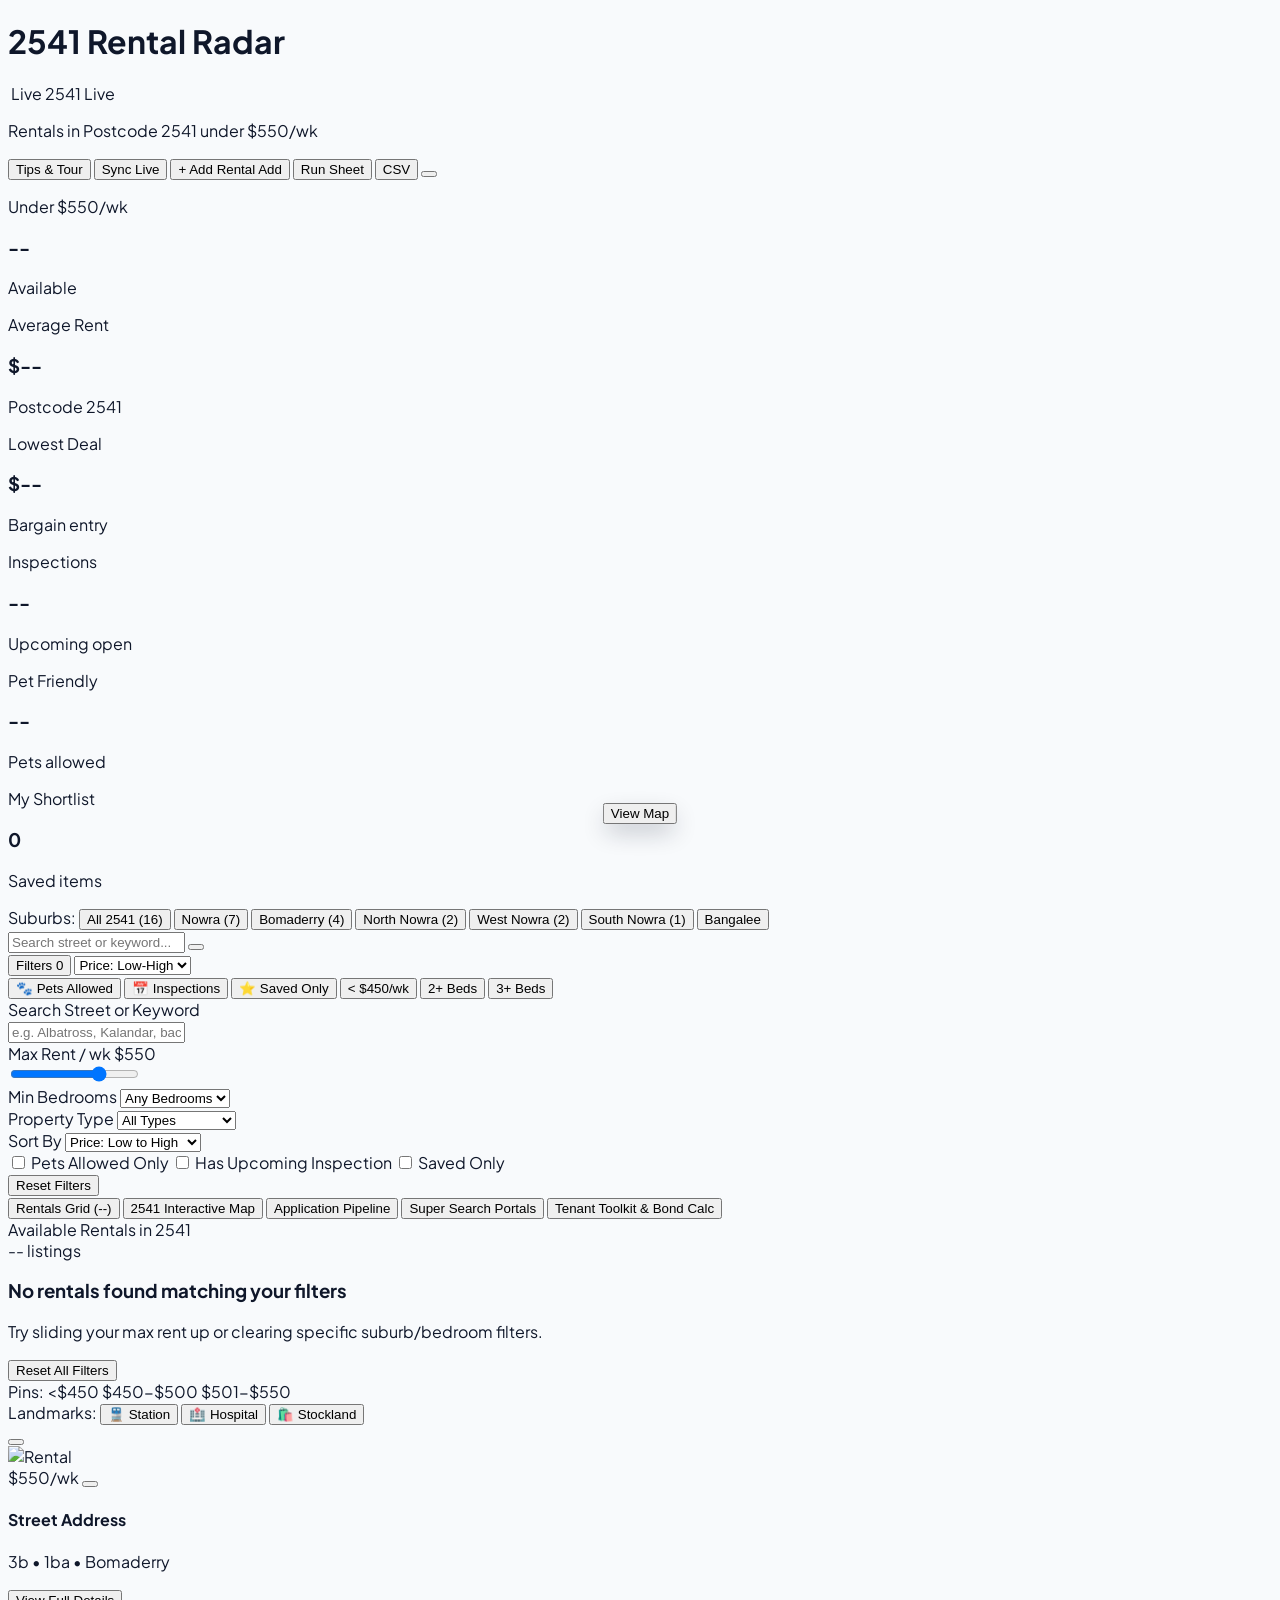
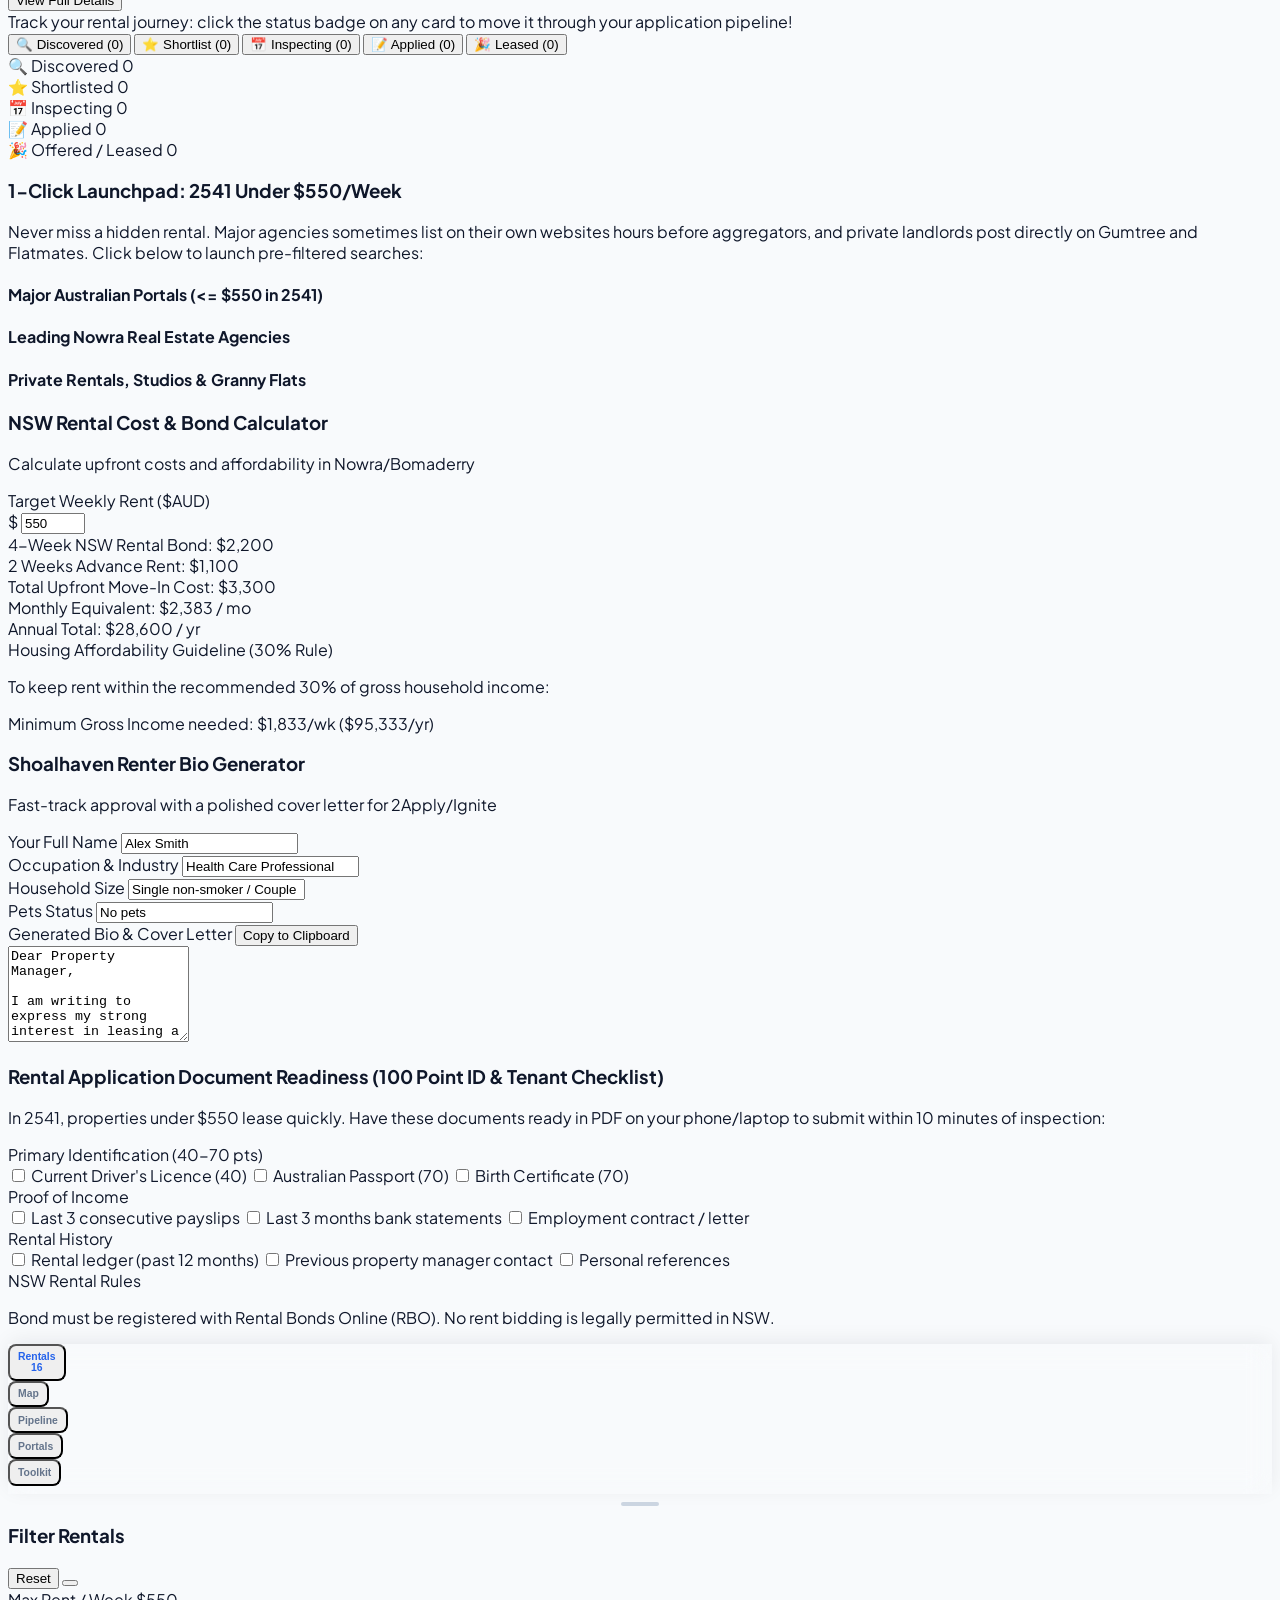
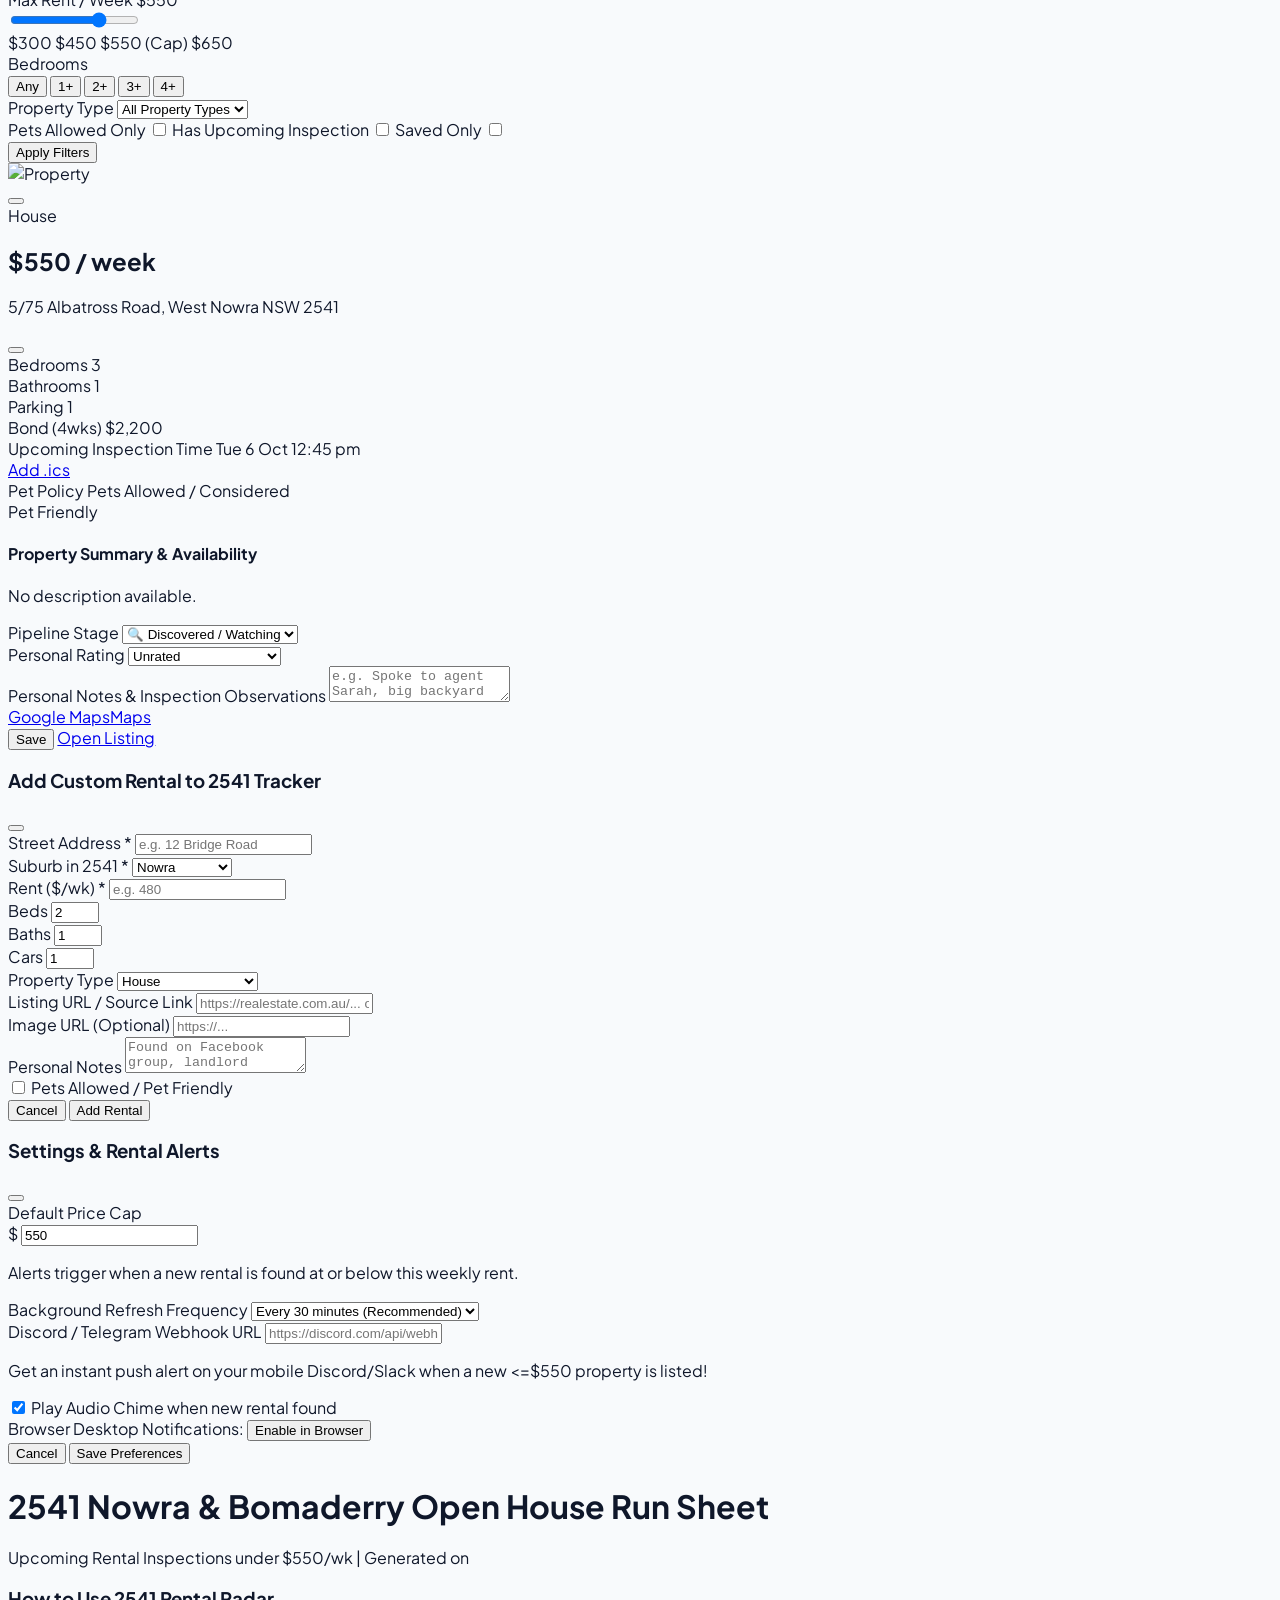
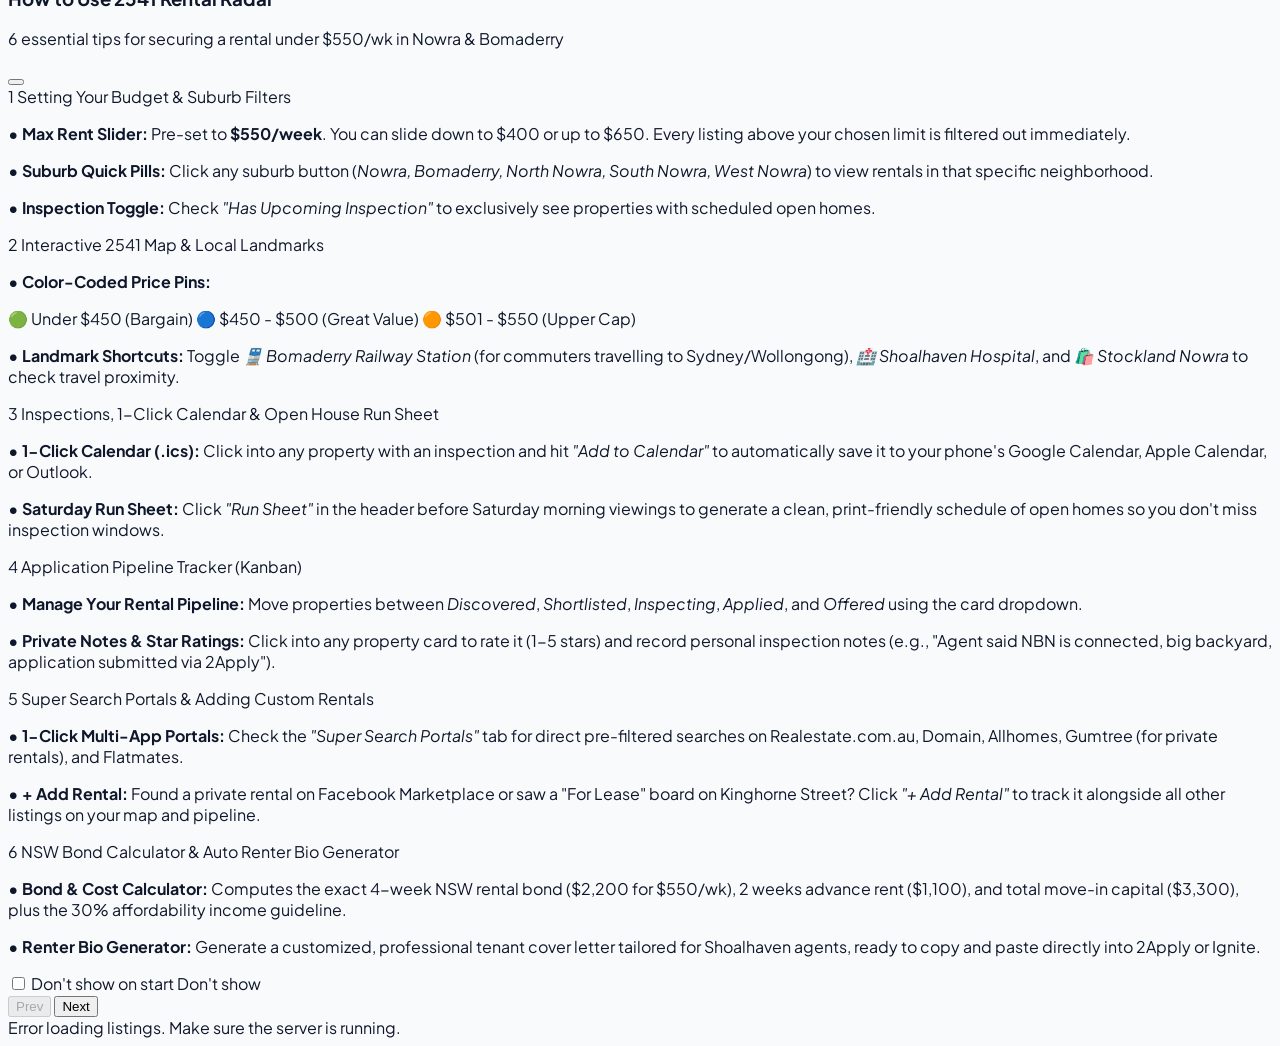
==== commit c8942eeb: "feat(filters): add pet-friendly rental filter across desktop, mobile, and API" ====
--- a/public/index.html
+++ b/public/index.html
@@ -92,8 +92,8 @@
     <!-- Main Content Container -->
     <main class="max-w-7xl mx-auto px-3 sm:px-6 lg:px-8 py-3 sm:py-6 flex-1 w-full space-y-3 sm:space-y-6 pb-24 md:pb-8">
 
-        <!-- Stat Highlights Cards (Swipeable horizontal strip on mobile, 5 cols on desktop) -->
-        <div class="flex overflow-x-auto no-scrollbar snap-x snap-mandatory gap-2.5 pb-1 lg:grid lg:grid-cols-5 lg:gap-4">
+        <!-- Stat Highlights Cards (Swipeable horizontal strip on mobile, 6 cols on desktop) -->
+        <div class="flex overflow-x-auto no-scrollbar snap-x snap-mandatory gap-2.5 pb-1 lg:grid lg:grid-cols-6 lg:gap-3">
             <!-- Active Under 550 -->
             <div class="flex-shrink-0 w-[145px] sm:w-48 lg:w-auto snap-start bg-white p-3 sm:p-4 rounded-xl border border-slate-200 shadow-sm flex items-center justify-between">
                 <div>
@@ -141,6 +141,20 @@
                 </div>
                 <div class="w-8 h-8 sm:w-10 sm:h-10 rounded-lg bg-indigo-50 text-indigo-600 flex items-center justify-center flex-shrink-0">
                     <i data-lucide="calendar" class="w-4 h-4 sm:w-5 sm:h-5"></i>
+                </div>
+            </div>
+
+            <!-- Pet Friendly -->
+            <div class="flex-shrink-0 w-[145px] sm:w-48 lg:w-auto snap-start bg-white p-3 sm:p-4 rounded-xl border border-slate-200 shadow-sm flex items-center justify-between">
+                <div>
+                    <p class="text-[10px] sm:text-xs font-medium text-slate-500 uppercase tracking-wider">Pet Friendly</p>
+                    <h3 id="stat-pets" class="text-xl sm:text-2xl font-bold text-slate-900 mt-0.5">--</h3>
+                    <p class="text-[10px] sm:text-xs text-emerald-600 font-medium mt-0.5 flex items-center">
+                        <i data-lucide="paw-print" class="w-3 h-3 mr-1 text-emerald-600"></i> Pets allowed
+                    </p>
+                </div>
+                <div class="w-8 h-8 sm:w-10 sm:h-10 rounded-lg bg-emerald-50 text-emerald-600 flex items-center justify-center flex-shrink-0">
+                    <i data-lucide="paw-print" class="w-4 h-4 sm:w-5 sm:h-5"></i>
                 </div>
             </div>
 
@@ -216,6 +230,9 @@
 
             <!-- Quick Filter Chips Row (1-Tap toggles on mobile) -->
             <div class="flex items-center space-x-1.5 overflow-x-auto no-scrollbar text-xs pt-1">
+                <button class="mobile-chip px-2.5 py-1 rounded-full border border-slate-200 bg-slate-50 text-slate-700 font-medium whitespace-nowrap active:scale-95 transition" data-chip="pets">
+                    🐾 Pets Allowed
+                </button>
                 <button class="mobile-chip px-2.5 py-1 rounded-full border border-slate-200 bg-slate-50 text-slate-700 font-medium whitespace-nowrap active:scale-95 transition" data-chip="insp">
                     📅 Inspections
                 </button>
@@ -252,7 +269,7 @@
                         <label class="text-xs font-semibold text-slate-600">Max Rent / wk</label>
                         <span id="price-slider-val" class="text-xs font-bold text-blue-600 bg-blue-50 px-2 py-0.5 rounded">$550</span>
                     </div>
-                    <input type="range" id="filter-max-price" min="300" max="650" step="10" value="550" class="w-full h-2 bg-slate-200 rounded-lg appearance-none cursor-pointer accent-blue-600">
+                    <input type="range" id="filter-max-price" min="300" max="650" step="10" value="550" class="w-full h-2.5 bg-slate-200 rounded-lg appearance-none cursor-pointer accent-blue-600">
                 </div>
 
                 <!-- Bedrooms -->
@@ -295,8 +312,14 @@
             </div>
 
             <!-- Checkbox toggles -->
-            <div class="flex flex-wrap items-center justify-between pt-2 border-t border-slate-100 text-xs">
-                <div class="flex items-center space-x-5">
+            <div class="flex flex-wrap items-center justify-between pt-2 border-t border-slate-100 text-xs gap-2">
+                <div class="flex flex-wrap items-center gap-4 sm:gap-6">
+                    <label class="inline-flex items-center cursor-pointer select-none">
+                        <input type="checkbox" id="filter-only-pets" class="w-4 h-4 text-emerald-600 rounded border-slate-300 focus:ring-emerald-500">
+                        <span class="ml-2 font-medium text-slate-700 flex items-center">
+                            <i data-lucide="paw-print" class="w-3.5 h-3.5 mr-1 text-emerald-600"></i> Pets Allowed Only
+                        </span>
+                    </label>
                     <label class="inline-flex items-center cursor-pointer select-none">
                         <input type="checkbox" id="filter-only-inspections" class="w-4 h-4 text-blue-600 rounded border-slate-300 focus:ring-blue-500">
                         <span class="ml-2 font-medium text-slate-700">Has Upcoming Inspection</span>
@@ -766,6 +789,12 @@
                 <!-- Toggles -->
                 <div class="space-y-3 pt-2 border-t border-slate-100">
                     <label class="flex items-center justify-between cursor-pointer select-none py-1">
+                        <span class="font-semibold text-slate-700 flex items-center">
+                            <i data-lucide="paw-print" class="w-3.5 h-3.5 mr-1.5 text-emerald-600"></i> Pets Allowed Only
+                        </span>
+                        <input type="checkbox" id="mobile-sheet-pets" class="w-5 h-5 text-emerald-600 rounded border-slate-300 focus:ring-emerald-500">
+                    </label>
+                    <label class="flex items-center justify-between cursor-pointer select-none py-1">
                         <span class="font-semibold text-slate-700">Has Upcoming Inspection</span>
                         <input type="checkbox" id="mobile-sheet-insp" class="w-5 h-5 text-blue-600 rounded border-slate-300 focus:ring-blue-500">
                     </label>
@@ -845,6 +874,20 @@
                     <a id="modal-ical-btn" href="#" class="px-2.5 py-1.5 bg-indigo-600 hover:bg-indigo-700 text-white rounded-lg text-xs font-bold transition flex items-center shadow-sm whitespace-nowrap active:scale-95">
                         <i data-lucide="calendar-plus" class="w-3.5 h-3.5 mr-1"></i> Add .ics
                     </a>
+                </div>
+
+                <!-- Pet Policy Box -->
+                <div id="modal-pet-box" class="p-3 sm:p-3.5 rounded-xl border border-slate-200 bg-slate-50 flex items-center justify-between">
+                    <div class="flex items-center space-x-2.5">
+                        <div id="modal-pet-icon-wrap" class="w-8 h-8 rounded-lg flex items-center justify-center flex-shrink-0 bg-emerald-100 text-emerald-700">
+                            <i data-lucide="paw-print" class="w-4 h-4"></i>
+                        </div>
+                        <div>
+                            <span class="text-[11px] font-bold block text-slate-500">Pet Policy</span>
+                            <span id="modal-pet-text" class="text-xs font-bold text-slate-800">Pets Allowed / Considered</span>
+                        </div>
+                    </div>
+                    <span id="modal-pet-badge" class="px-2.5 py-1 rounded-full text-[10px] font-bold bg-emerald-100 text-emerald-800">Pet Friendly</span>
                 </div>
 
                 <!-- Description -->
@@ -975,6 +1018,12 @@
                 <div>
                     <label class="block font-semibold text-slate-700 mb-1">Personal Notes</label>
                     <textarea id="add-notes" rows="2" placeholder="Found on Facebook group, landlord contact John 04..." class="w-full p-2 border border-slate-300 rounded-lg"></textarea>
+                </div>
+                <div class="flex items-center space-x-2 pt-1">
+                    <input type="checkbox" id="add-pets-allowed" class="w-4 h-4 text-emerald-600 rounded border-slate-300 focus:ring-emerald-500">
+                    <label for="add-pets-allowed" class="font-semibold text-slate-700 flex items-center cursor-pointer select-none">
+                        <i data-lucide="paw-print" class="w-3.5 h-3.5 mr-1.5 text-emerald-600"></i> Pets Allowed / Pet Friendly
+                    </label>
                 </div>
                 <div class="pt-3 border-t border-slate-200 flex justify-end space-x-2">
                     <button type="button" id="modal-add-cancel" class="px-4 py-2 bg-slate-100 hover:bg-slate-200 text-slate-700 rounded-lg font-semibold active:scale-95 transition">Cancel</button>
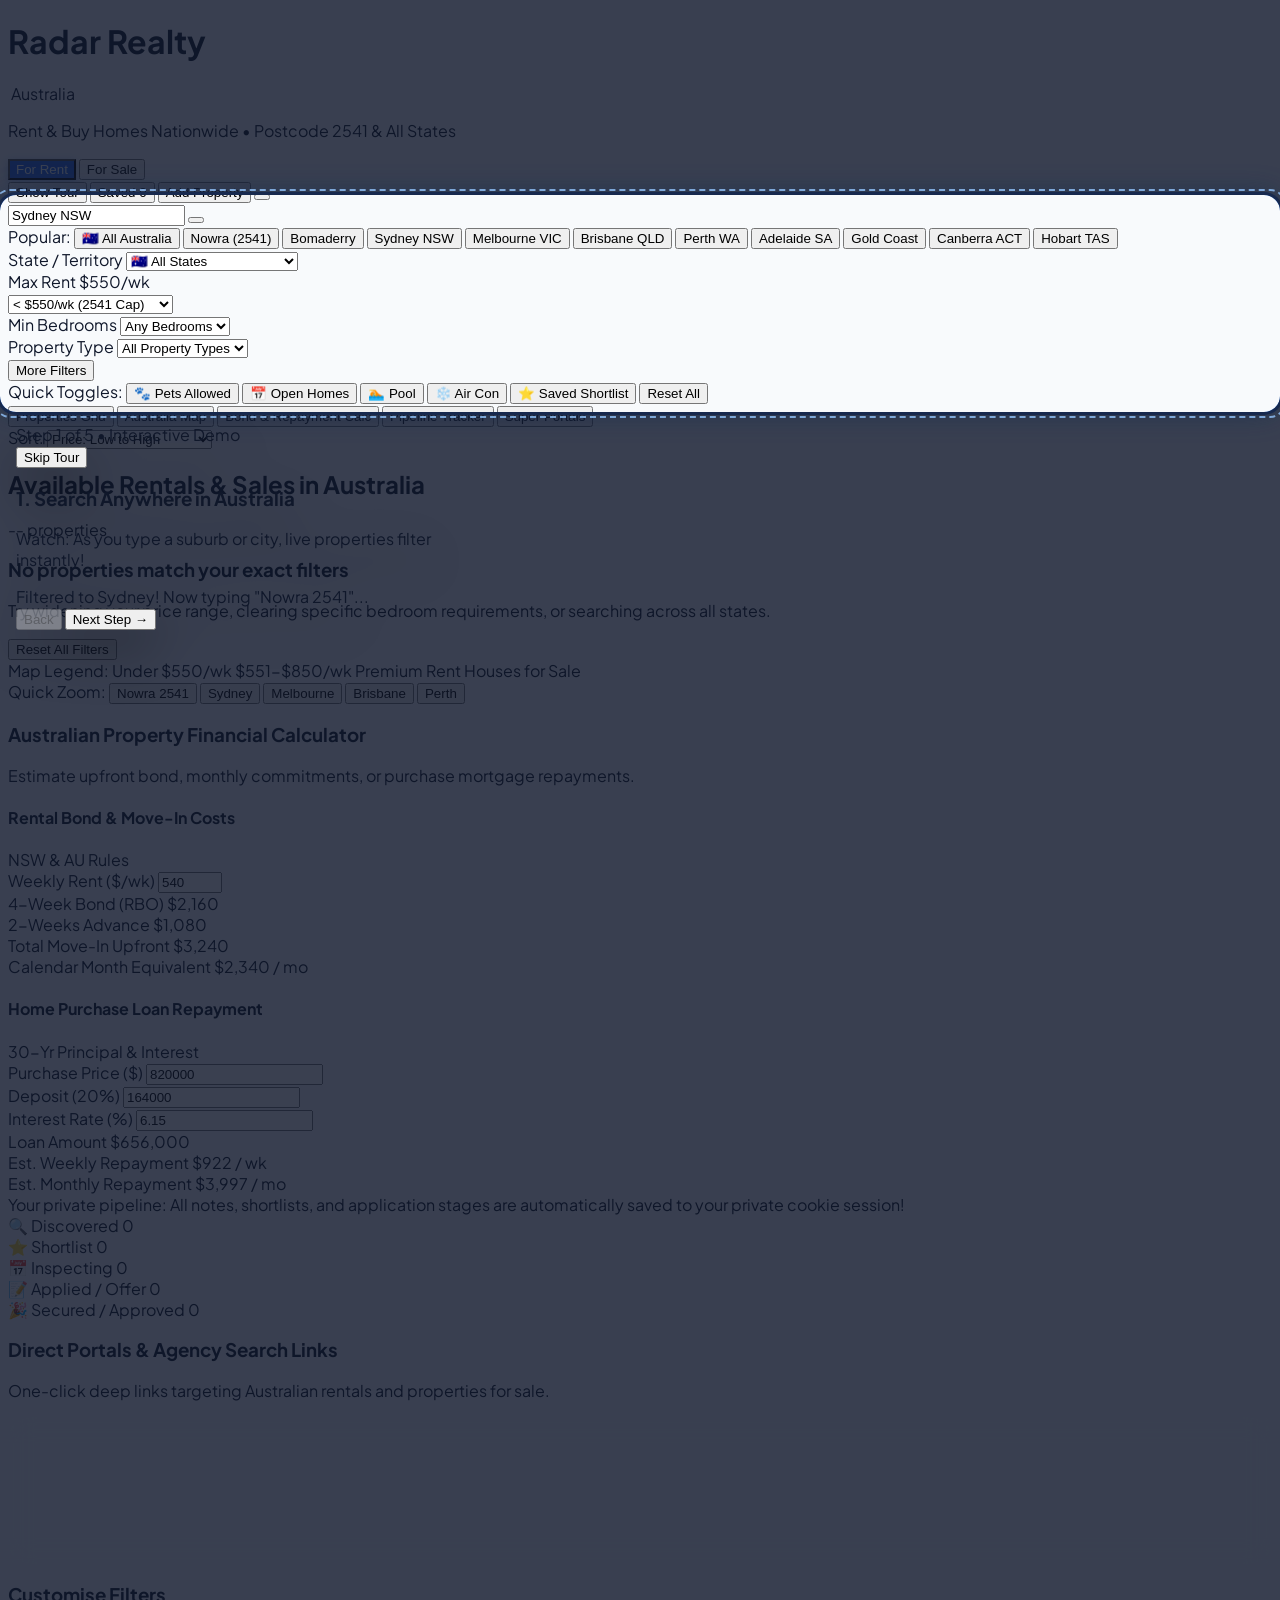
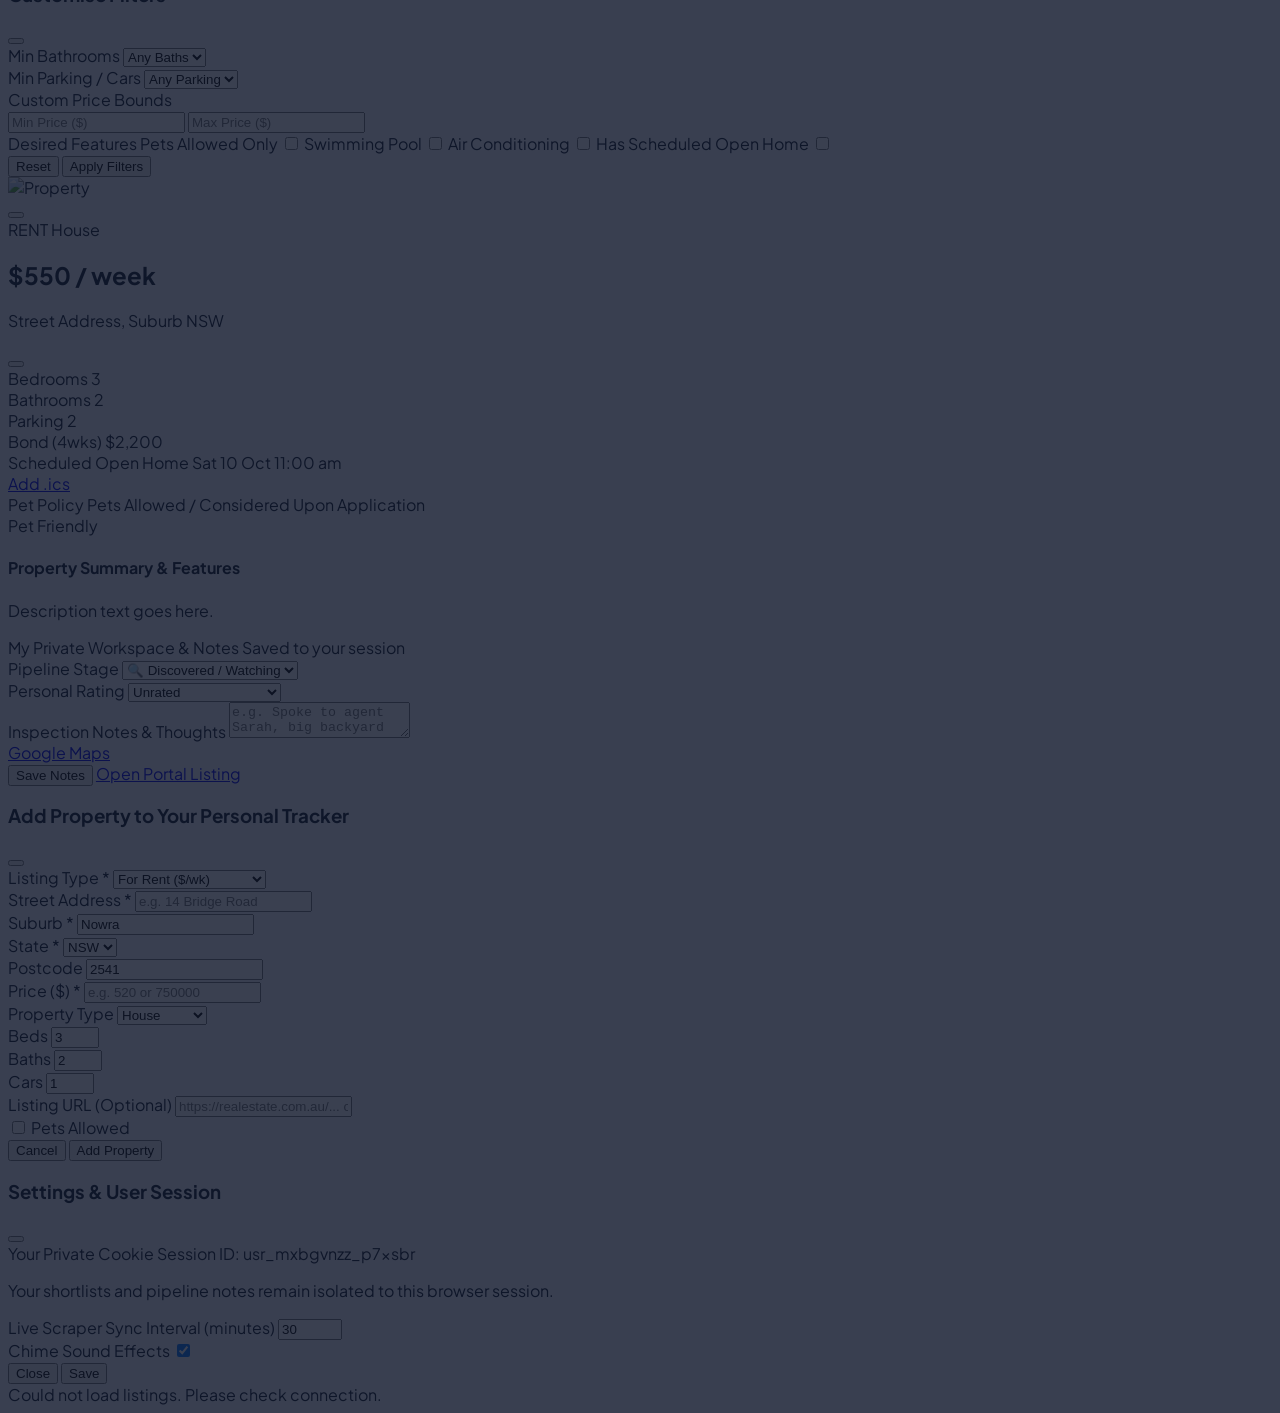
==== commit 4cef12f7: "feat: show-don't-tell interactive tour, uncramped UI, Australia-wide rent and sale, and cookie user " ====
--- a/public/index.html
+++ b/public/index.html
@@ -6,7 +6,7 @@
     <meta name="theme-color" content="#1d4ed8">
     <meta name="apple-mobile-web-app-capable" content="yes">
     <meta name="apple-mobile-web-app-status-bar-style" content="default">
-    <title>2541 Rental Radar | Nowra & Bomaderry Housing Rentals under $550</title>
+    <title>Radar Realty Australia | Rent & Buy Homes Across Australia</title>
     <!-- Tailwind CSS -->
     <script src="https://cdn.tailwindcss.com"></script>
     <script>
@@ -36,246 +36,148 @@
 </head>
 <body class="bg-slate-50 text-slate-900 min-h-screen flex flex-col antialiased">
 
-    <!-- Top Header -->
-    <header class="bg-white border-b border-slate-200 sticky top-0 z-40 shadow-sm">
-        <div class="max-w-7xl mx-auto px-3 sm:px-6 lg:px-8">
-            <div class="flex items-center justify-between h-14 sm:h-16">
+    <!-- Top Header: Spacious, Uncluttered Navigation -->
+    <header class="bg-white border-b border-slate-200 sticky top-0 z-40 shadow-sm backdrop-blur-md bg-white/95">
+        <div class="max-w-7xl mx-auto px-4 sm:px-6 lg:px-8">
+            <div class="flex items-center justify-between h-16 sm:h-20">
                 <!-- Brand / Logo -->
-                <div class="flex items-center space-x-2.5 sm:space-x-3 cursor-pointer" onclick="switchView('grid')">
-                    <div class="w-9 h-9 sm:w-10 sm:h-10 rounded-xl bg-gradient-to-tr from-blue-600 to-indigo-600 flex items-center justify-center text-white shadow-md flex-shrink-0">
-                        <i data-lucide="home" class="w-5 h-5 sm:w-6 sm:h-6"></i>
-                    </div>
-                    <div>
-                        <div class="flex items-center space-x-1.5 sm:space-x-2">
-                            <h1 class="text-base sm:text-xl font-bold tracking-tight text-slate-900 leading-tight">2541 Rental Radar</h1>
-                            <span class="inline-flex items-center px-1.5 sm:px-2 py-0.5 rounded-full text-[10px] sm:text-xs font-semibold bg-emerald-100 text-emerald-800">
-                                <span class="w-1.5 h-1.5 mr-1 sm:mr-1.5 rounded-full bg-emerald-500 pulsing-beacon"></span>
-                                <span class="hidden xs:inline">Live 2541</span>
-                                <span class="xs:hidden">Live</span>
+                <div class="flex items-center space-x-3 cursor-pointer" onclick="switchView('grid')">
+                    <div class="w-10 h-10 sm:w-11 sm:h-11 rounded-2xl bg-gradient-to-tr from-blue-600 to-indigo-600 flex items-center justify-center text-white shadow-md flex-shrink-0">
+                        <i data-lucide="compass" class="w-5 h-5 sm:w-6 sm:h-6"></i>
+                    </div>
+                    <div>
+                        <div class="flex items-center space-x-2">
+                            <h1 class="text-base sm:text-xl font-extrabold tracking-tight text-slate-900">Radar Realty</h1>
+                            <span class="inline-flex items-center px-2 py-0.5 rounded-full text-[10px] sm:text-xs font-bold bg-blue-100 text-blue-800">
+                                <span class="w-1.5 h-1.5 mr-1.5 rounded-full bg-emerald-500 pulsing-beacon"></span>
+                                <span>Australia</span>
                             </span>
                         </div>
-                        <p class="text-[11px] sm:text-xs text-slate-500 hidden sm:block">Rentals in Postcode 2541 under $550/wk</p>
-                    </div>
-                </div>
-
-                <!-- Action Buttons -->
-                <div class="flex items-center space-x-1 sm:space-x-2">
-                    <button id="btn-tips" class="inline-flex items-center p-2 sm:px-3 sm:py-1.5 border border-amber-300 bg-amber-50 hover:bg-amber-100 text-amber-800 rounded-lg text-xs font-semibold shadow-sm transition active:scale-95" title="Tips & Tour Guide">
-                        <i data-lucide="lightbulb" class="w-4 h-4 text-amber-600 sm:mr-1.5"></i>
-                        <span class="hidden sm:inline">Tips & Tour</span>
-                    </button>
-                    <button id="btn-refresh" class="inline-flex items-center p-2 sm:px-3 sm:py-1.5 border border-slate-300 rounded-lg text-xs font-semibold text-slate-700 bg-white hover:bg-slate-50 transition shadow-sm active:scale-95" title="Sync Live Rentals">
-                        <i data-lucide="refresh-cw" id="refresh-icon" class="w-4 h-4 text-blue-600 sm:mr-1.5"></i>
-                        <span class="hidden sm:inline">Sync Live</span>
-                    </button>
-                    <button id="btn-add-modal" class="inline-flex items-center px-2.5 py-1.5 sm:px-3 sm:py-1.5 bg-blue-600 hover:bg-blue-700 text-white rounded-lg text-xs font-semibold shadow-sm transition active:scale-95" title="Add Rental Listing">
+                        <p class="text-[11px] sm:text-xs text-slate-500 hidden sm:block">Rent & Buy Homes Nationwide • Postcode 2541 & All States</p>
+                    </div>
+                </div>
+
+                <!-- Center Mode Switcher: For Rent vs For Sale -->
+                <div id="tour-step-mode" class="inline-flex p-1 bg-slate-100 rounded-xl border border-slate-200 shadow-inner">
+                    <button id="mode-btn-rent" class="mode-switch-btn px-3 sm:px-5 py-1.5 rounded-lg text-xs sm:text-sm font-bold transition flex items-center mode-pill-active active:scale-95" data-mode="rent">
+                        <i data-lucide="key" class="w-3.5 h-3.5 mr-1.5"></i>
+                        <span>For Rent</span>
+                    </button>
+                    <button id="mode-btn-sale" class="mode-switch-btn px-3 sm:px-5 py-1.5 rounded-lg text-xs sm:text-sm font-bold text-slate-600 hover:text-slate-900 transition flex items-center active:scale-95" data-mode="sale">
+                        <i data-lucide="tag" class="w-3.5 h-3.5 mr-1.5"></i>
+                        <span>For Sale</span>
+                    </button>
+                </div>
+
+                <!-- Right Action Buttons: Spaced & Tactile -->
+                <div class="flex items-center space-x-2 sm:space-x-3">
+                    <button id="btn-tour-trigger" class="inline-flex items-center px-3 py-2 bg-amber-50 hover:bg-amber-100 text-amber-800 border border-amber-300 rounded-xl text-xs font-bold transition shadow-sm active:scale-95" title="Interactive Walkthrough Demo">
+                        <i data-lucide="sparkles" class="w-4 h-4 text-amber-600 sm:mr-1.5"></i>
+                        <span class="hidden sm:inline">Show Tour</span>
+                    </button>
+                    <button id="btn-header-shortlist" class="inline-flex items-center px-3 py-2 bg-rose-50 hover:bg-rose-100 text-rose-700 border border-rose-200 rounded-xl text-xs font-bold transition shadow-sm active:scale-95" title="My Saved Shortlist">
+                        <i data-lucide="heart" class="w-4 h-4 text-rose-500 fill-current sm:mr-1.5"></i>
+                        <span class="hidden sm:inline">Saved</span>
+                        <span id="header-saved-count" class="ml-1 px-1.5 py-0.2 rounded-full bg-rose-600 text-white text-[10px]">0</span>
+                    </button>
+                    <button id="btn-add-modal" class="inline-flex items-center px-3.5 py-2 bg-blue-600 hover:bg-blue-700 text-white rounded-xl text-xs font-bold shadow transition active:scale-95" title="Add Custom Property">
                         <i data-lucide="plus-circle" class="w-4 h-4 sm:mr-1.5"></i>
-                        <span class="hidden sm:inline">+ Add Rental</span>
-                        <span class="sm:hidden text-xs">Add</span>
-                    </button>
-                    <button id="btn-print" class="hidden sm:inline-flex items-center px-3 py-1.5 border border-slate-300 rounded-lg text-xs font-semibold text-slate-700 bg-white hover:bg-slate-50 transition shadow-sm">
-                        <i data-lucide="printer" class="w-4 h-4 mr-1.5 text-slate-600"></i>
-                        <span>Run Sheet</span>
-                    </button>
-                    <button id="btn-export-csv" class="hidden md:inline-flex items-center px-3 py-1.5 border border-slate-300 rounded-lg text-xs font-semibold text-slate-700 bg-white hover:bg-slate-50 transition shadow-sm">
-                        <i data-lucide="download" class="w-4 h-4 mr-1.5 text-slate-600"></i>
-                        <span>CSV</span>
-                    </button>
-                    <button id="btn-settings-modal" class="p-2 border border-slate-300 rounded-lg text-slate-700 bg-white hover:bg-slate-50 transition shadow-sm active:scale-95" title="Settings & Alerts">
-                        <i data-lucide="settings" class="w-4 h-4"></i>
+                        <span class="hidden sm:inline">Add Property</span>
+                    </button>
+                    <button id="btn-settings-modal" class="p-2 border border-slate-300 rounded-xl text-slate-600 bg-white hover:bg-slate-50 transition shadow-sm active:scale-95" title="Settings & Preferences">
+                        <i data-lucide="sliders" class="w-4 h-4"></i>
                     </button>
                 </div>
             </div>
         </div>
     </header>
 
-    <!-- Main Content Container -->
-    <main class="max-w-7xl mx-auto px-3 sm:px-6 lg:px-8 py-3 sm:py-6 flex-1 w-full space-y-3 sm:space-y-6 pb-24 md:pb-8">
-
-        <!-- Stat Highlights Cards (Swipeable horizontal strip on mobile, 6 cols on desktop) -->
-        <div class="flex overflow-x-auto no-scrollbar snap-x snap-mandatory gap-2.5 pb-1 lg:grid lg:grid-cols-6 lg:gap-3">
-            <!-- Active Under 550 -->
-            <div class="flex-shrink-0 w-[145px] sm:w-48 lg:w-auto snap-start bg-white p-3 sm:p-4 rounded-xl border border-slate-200 shadow-sm flex items-center justify-between">
-                <div>
-                    <p class="text-[10px] sm:text-xs font-medium text-slate-500 uppercase tracking-wider">Under $550/wk</p>
-                    <h3 id="stat-count" class="text-xl sm:text-2xl font-bold text-slate-900 mt-0.5">--</h3>
-                    <p class="text-[10px] sm:text-xs text-emerald-600 font-medium mt-0.5 flex items-center">
-                        <i data-lucide="check-circle-2" class="w-3 h-3 mr-1"></i> Available
-                    </p>
-                </div>
-                <div class="w-8 h-8 sm:w-10 sm:h-10 rounded-lg bg-blue-50 text-blue-600 flex items-center justify-center flex-shrink-0">
-                    <i data-lucide="home" class="w-4 h-4 sm:w-5 sm:h-5"></i>
-                </div>
-            </div>
-
-            <!-- Average Rent -->
-            <div class="flex-shrink-0 w-[145px] sm:w-48 lg:w-auto snap-start bg-white p-3 sm:p-4 rounded-xl border border-slate-200 shadow-sm flex items-center justify-between">
-                <div>
-                    <p class="text-[10px] sm:text-xs font-medium text-slate-500 uppercase tracking-wider">Average Rent</p>
-                    <h3 id="stat-avg" class="text-xl sm:text-2xl font-bold text-slate-900 mt-0.5">$--</h3>
-                    <p class="text-[10px] sm:text-xs text-slate-500 mt-0.5">Postcode 2541</p>
-                </div>
-                <div class="w-8 h-8 sm:w-10 sm:h-10 rounded-lg bg-emerald-50 text-emerald-600 flex items-center justify-center flex-shrink-0">
-                    <i data-lucide="badge-dollar-sign" class="w-4 h-4 sm:w-5 sm:h-5"></i>
-                </div>
-            </div>
-
-            <!-- Lowest Price -->
-            <div class="flex-shrink-0 w-[145px] sm:w-48 lg:w-auto snap-start bg-white p-3 sm:p-4 rounded-xl border border-slate-200 shadow-sm flex items-center justify-between">
-                <div>
-                    <p class="text-[10px] sm:text-xs font-medium text-slate-500 uppercase tracking-wider">Lowest Deal</p>
-                    <h3 id="stat-min" class="text-xl sm:text-2xl font-bold text-emerald-700 mt-0.5">$--</h3>
-                    <p class="text-[10px] sm:text-xs text-emerald-600 mt-0.5 font-medium">Bargain entry</p>
-                </div>
-                <div class="w-8 h-8 sm:w-10 sm:h-10 rounded-lg bg-amber-50 text-amber-600 flex items-center justify-center flex-shrink-0">
-                    <i data-lucide="tag" class="w-4 h-4 sm:w-5 sm:h-5"></i>
-                </div>
-            </div>
-
-            <!-- Inspections -->
-            <div class="flex-shrink-0 w-[145px] sm:w-48 lg:w-auto snap-start bg-white p-3 sm:p-4 rounded-xl border border-slate-200 shadow-sm flex items-center justify-between">
-                <div>
-                    <p class="text-[10px] sm:text-xs font-medium text-slate-500 uppercase tracking-wider">Inspections</p>
-                    <h3 id="stat-inspections" class="text-xl sm:text-2xl font-bold text-slate-900 mt-0.5">--</h3>
-                    <p class="text-[10px] sm:text-xs text-indigo-600 font-medium mt-0.5">Upcoming open</p>
-                </div>
-                <div class="w-8 h-8 sm:w-10 sm:h-10 rounded-lg bg-indigo-50 text-indigo-600 flex items-center justify-center flex-shrink-0">
-                    <i data-lucide="calendar" class="w-4 h-4 sm:w-5 sm:h-5"></i>
-                </div>
-            </div>
-
-            <!-- Pet Friendly -->
-            <div class="flex-shrink-0 w-[145px] sm:w-48 lg:w-auto snap-start bg-white p-3 sm:p-4 rounded-xl border border-slate-200 shadow-sm flex items-center justify-between">
-                <div>
-                    <p class="text-[10px] sm:text-xs font-medium text-slate-500 uppercase tracking-wider">Pet Friendly</p>
-                    <h3 id="stat-pets" class="text-xl sm:text-2xl font-bold text-slate-900 mt-0.5">--</h3>
-                    <p class="text-[10px] sm:text-xs text-emerald-600 font-medium mt-0.5 flex items-center">
-                        <i data-lucide="paw-print" class="w-3 h-3 mr-1 text-emerald-600"></i> Pets allowed
-                    </p>
-                </div>
-                <div class="w-8 h-8 sm:w-10 sm:h-10 rounded-lg bg-emerald-50 text-emerald-600 flex items-center justify-center flex-shrink-0">
-                    <i data-lucide="paw-print" class="w-4 h-4 sm:w-5 sm:h-5"></i>
-                </div>
-            </div>
-
-            <!-- Shortlisted / Applied -->
-            <div class="flex-shrink-0 w-[145px] sm:w-48 lg:w-auto snap-start bg-white p-3 sm:p-4 rounded-xl border border-slate-200 shadow-sm flex items-center justify-between">
-                <div>
-                    <p class="text-[10px] sm:text-xs font-medium text-slate-500 uppercase tracking-wider">My Shortlist</p>
-                    <h3 id="stat-saved" class="text-xl sm:text-2xl font-bold text-slate-900 mt-0.5">0</h3>
-                    <p class="text-[10px] sm:text-xs text-rose-500 font-medium mt-0.5 flex items-center">
-                        <i data-lucide="heart" class="w-3 h-3 mr-1 fill-current"></i> Saved items
-                    </p>
-                </div>
-                <div class="w-8 h-8 sm:w-10 sm:h-10 rounded-lg bg-rose-50 text-rose-600 flex items-center justify-center flex-shrink-0">
-                    <i data-lucide="bookmark" class="w-4 h-4 sm:w-5 sm:h-5"></i>
-                </div>
-            </div>
-        </div>
-
-        <!-- Suburb Quick Filter Bar (Touch-optimized horizontal pill scroll) -->
-        <div class="bg-white p-2.5 sm:p-3 rounded-xl border border-slate-200 shadow-sm overflow-x-auto no-scrollbar">
-            <div class="flex items-center space-x-1.5 sm:space-x-2 min-w-max text-xs" id="suburb-pills">
-                <span class="text-slate-500 font-medium mr-1 flex items-center hidden sm:flex">
-                    <i data-lucide="map-pin" class="w-3.5 h-3.5 mr-1 text-slate-400"></i> Suburbs:
+    <!-- Main Content Container: Spacious Margins & Breathing Room -->
+    <main class="max-w-7xl mx-auto px-4 sm:px-6 lg:px-8 py-6 flex-1 w-full space-y-6 pb-28 md:pb-12">
+
+        <!-- Discovery & Search Hero Card (Spacious, Clear & High Contrast) -->
+        <section id="tour-step-search" class="bg-white p-5 sm:p-7 rounded-3xl border border-slate-200/90 shadow-sm space-y-5">
+            <!-- Row 1: Search Bar & Clear Button -->
+            <div class="relative">
+                <i data-lucide="search" class="w-5 h-5 text-slate-400 absolute left-4 top-3.5"></i>
+                <input type="text" id="filter-query" placeholder="Search suburb, city, state or postcode (e.g. Nowra 2541, Sydney, Brisbane, Geelong)..." class="w-full pl-12 pr-10 py-3.5 bg-slate-50 border border-slate-200 rounded-2xl text-sm sm:text-base font-medium focus:ring-2 focus:ring-blue-500 focus:bg-white focus:outline-none transition shadow-inner">
+                <button id="btn-clear-search" class="hidden absolute right-3.5 top-3.5 text-slate-400 hover:text-slate-600 p-1">
+                    <i data-lucide="x-circle" class="w-5 h-5"></i>
+                </button>
+            </div>
+
+            <!-- Row 2: Location Quick-Pills (Australia-wide & 2541 Regional) -->
+            <div class="flex items-center space-x-2 overflow-x-auto no-scrollbar text-xs pt-0.5" id="location-pills">
+                <span class="text-slate-400 font-semibold flex-shrink-0 flex items-center mr-1">
+                    <i data-lucide="map-pin" class="w-3.5 h-3.5 mr-1 text-slate-400"></i> Popular:
                 </span>
-                <button class="suburb-btn active px-3 py-1.5 rounded-lg bg-blue-600 text-white font-medium shadow-sm transition active:scale-95" data-suburb="all">
-                    All 2541 (<span id="sub-all-count">16</span>)
-                </button>
-                <button class="suburb-btn px-3 py-1.5 rounded-lg bg-slate-100 hover:bg-slate-200 text-slate-700 font-medium transition active:scale-95" data-suburb="Nowra">
-                    Nowra (<span id="sub-nowra-count">7</span>)
-                </button>
-                <button class="suburb-btn px-3 py-1.5 rounded-lg bg-slate-100 hover:bg-slate-200 text-slate-700 font-medium transition active:scale-95" data-suburb="Bomaderry">
-                    Bomaderry (<span id="sub-bomaderry-count">4</span>)
-                </button>
-                <button class="suburb-btn px-3 py-1.5 rounded-lg bg-slate-100 hover:bg-slate-200 text-slate-700 font-medium transition active:scale-95" data-suburb="North Nowra">
-                    North Nowra (<span id="sub-north-nowra-count">2</span>)
-                </button>
-                <button class="suburb-btn px-3 py-1.5 rounded-lg bg-slate-100 hover:bg-slate-200 text-slate-700 font-medium transition active:scale-95" data-suburb="West Nowra">
-                    West Nowra (<span id="sub-west-nowra-count">2</span>)
-                </button>
-                <button class="suburb-btn px-3 py-1.5 rounded-lg bg-slate-100 hover:bg-slate-200 text-slate-700 font-medium transition active:scale-95" data-suburb="South Nowra">
-                    South Nowra (<span id="sub-south-nowra-count">1</span>)
-                </button>
-                <button class="suburb-btn px-3 py-1.5 rounded-lg bg-slate-100 hover:bg-slate-200 text-slate-700 font-medium transition active:scale-95" data-suburb="Bangalee">
-                    Bangalee
-                </button>
-            </div>
-        </div>
-
-        <!-- Mobile Quick Search & Filter Bar (Shown only on small screens) -->
-        <div class="md:hidden bg-white p-3 rounded-xl border border-slate-200 shadow-sm space-y-2.5">
-            <!-- Search + Filter Sheet Button + Sort -->
-            <div class="flex items-center space-x-2">
-                <div class="relative flex-1">
-                    <i data-lucide="search" class="w-4 h-4 text-slate-400 absolute left-3 top-2.5"></i>
-                    <input type="text" id="filter-query-mobile" placeholder="Search street or keyword..." class="w-full pl-9 pr-8 py-2 bg-slate-50 border border-slate-200 rounded-lg text-sm focus:ring-2 focus:ring-blue-500 focus:bg-white focus:outline-none">
-                    <button id="btn-clear-search-mobile" class="hidden absolute right-2.5 top-2.5 text-slate-400 hover:text-slate-600">
-                        <i data-lucide="x-circle" class="w-4 h-4"></i>
-                    </button>
-                </div>
-                <button id="btn-open-mobile-filters" class="inline-flex items-center px-3 py-2 bg-slate-100 hover:bg-slate-200 text-slate-700 rounded-lg text-xs font-bold transition flex-shrink-0 active:scale-95">
-                    <i data-lucide="sliders-horizontal" class="w-4 h-4 mr-1.5 text-blue-600"></i>
-                    <span>Filters</span>
-                    <span id="mobile-filter-badge" class="ml-1.5 hidden px-1.5 py-0.2 rounded-full bg-blue-600 text-white text-[10px]">0</span>
-                </button>
-                <select id="filter-sort-mobile" class="px-2.5 py-2 border border-slate-200 rounded-lg text-xs font-semibold bg-slate-50 text-slate-700 focus:ring-2 focus:ring-blue-500 flex-shrink-0">
-                    <option value="price_asc">Price: Low-High</option>
-                    <option value="price_desc">Price: High-Low</option>
-                    <option value="newest">Recently Listed</option>
-                    <option value="inspection">Inspections</option>
-                    <option value="beds_desc">Most Beds</option>
-                </select>
-            </div>
-
-            <!-- Quick Filter Chips Row (1-Tap toggles on mobile) -->
-            <div class="flex items-center space-x-1.5 overflow-x-auto no-scrollbar text-xs pt-1">
-                <button class="mobile-chip px-2.5 py-1 rounded-full border border-slate-200 bg-slate-50 text-slate-700 font-medium whitespace-nowrap active:scale-95 transition" data-chip="pets">
-                    🐾 Pets Allowed
-                </button>
-                <button class="mobile-chip px-2.5 py-1 rounded-full border border-slate-200 bg-slate-50 text-slate-700 font-medium whitespace-nowrap active:scale-95 transition" data-chip="insp">
-                    📅 Inspections
-                </button>
-                <button class="mobile-chip px-2.5 py-1 rounded-full border border-slate-200 bg-slate-50 text-slate-700 font-medium whitespace-nowrap active:scale-95 transition" data-chip="fav">
-                    ⭐ Saved Only
-                </button>
-                <button class="mobile-chip px-2.5 py-1 rounded-full border border-slate-200 bg-slate-50 text-slate-700 font-medium whitespace-nowrap active:scale-95 transition" data-chip="price-450">
-                    &lt; $450/wk
-                </button>
-                <button class="mobile-chip px-2.5 py-1 rounded-full border border-slate-200 bg-slate-50 text-slate-700 font-medium whitespace-nowrap active:scale-95 transition" data-chip="beds-2">
-                    2+ Beds
-                </button>
-                <button class="mobile-chip px-2.5 py-1 rounded-full border border-slate-200 bg-slate-50 text-slate-700 font-medium whitespace-nowrap active:scale-95 transition" data-chip="beds-3">
-                    3+ Beds
-                </button>
-            </div>
-        </div>
-
-        <!-- Desktop Filter Controls Toolbar (Full grid on md+ screens) -->
-        <div class="hidden md:block bg-white p-4 rounded-xl border border-slate-200 shadow-sm space-y-4">
-            <div class="grid grid-cols-1 sm:grid-cols-2 md:grid-cols-4 lg:grid-cols-6 gap-3">
-                <!-- Search input -->
-                <div class="lg:col-span-2">
-                    <label class="block text-xs font-semibold text-slate-600 mb-1">Search Street or Keyword</label>
-                    <div class="relative">
-                        <i data-lucide="search" class="w-4 h-4 text-slate-400 absolute left-3 top-2.5"></i>
-                        <input type="text" id="filter-query" placeholder="e.g. Albatross, Kalandar, backyard..." class="w-full pl-9 pr-3 py-1.5 border border-slate-300 rounded-lg text-sm focus:ring-2 focus:ring-blue-500 focus:outline-none">
-                    </div>
-                </div>
-
-                <!-- Max Price Slider -->
+                <button class="loc-pill px-3.5 py-1.5 rounded-full border border-blue-600 bg-blue-600 text-white font-bold whitespace-nowrap shadow-xs active:scale-95 transition" data-suburb="all" data-state="all">
+                    🇦🇺 All Australia
+                </button>
+                <button class="loc-pill px-3.5 py-1.5 rounded-full border border-slate-200 bg-slate-50 hover:bg-slate-100 text-slate-700 font-medium whitespace-nowrap active:scale-95 transition" data-suburb="Nowra" data-state="NSW">
+                    Nowra (2541)
+                </button>
+                <button class="loc-pill px-3.5 py-1.5 rounded-full border border-slate-200 bg-slate-50 hover:bg-slate-100 text-slate-700 font-medium whitespace-nowrap active:scale-95 transition" data-suburb="Bomaderry" data-state="NSW">
+                    Bomaderry
+                </button>
+                <button class="loc-pill px-3.5 py-1.5 rounded-full border border-slate-200 bg-slate-50 hover:bg-slate-100 text-slate-700 font-medium whitespace-nowrap active:scale-95 transition" data-suburb="Sydney" data-state="NSW">
+                    Sydney NSW
+                </button>
+                <button class="loc-pill px-3.5 py-1.5 rounded-full border border-slate-200 bg-slate-50 hover:bg-slate-100 text-slate-700 font-medium whitespace-nowrap active:scale-95 transition" data-suburb="Melbourne" data-state="VIC">
+                    Melbourne VIC
+                </button>
+                <button class="loc-pill px-3.5 py-1.5 rounded-full border border-slate-200 bg-slate-50 hover:bg-slate-100 text-slate-700 font-medium whitespace-nowrap active:scale-95 transition" data-suburb="Brisbane" data-state="QLD">
+                    Brisbane QLD
+                </button>
+                <button class="loc-pill px-3.5 py-1.5 rounded-full border border-slate-200 bg-slate-50 hover:bg-slate-100 text-slate-700 font-medium whitespace-nowrap active:scale-95 transition" data-suburb="Perth" data-state="WA">
+                    Perth WA
+                </button>
+                <button class="loc-pill px-3.5 py-1.5 rounded-full border border-slate-200 bg-slate-50 hover:bg-slate-100 text-slate-700 font-medium whitespace-nowrap active:scale-95 transition" data-suburb="Adelaide" data-state="SA">
+                    Adelaide SA
+                </button>
+                <button class="loc-pill px-3.5 py-1.5 rounded-full border border-slate-200 bg-slate-50 hover:bg-slate-100 text-slate-700 font-medium whitespace-nowrap active:scale-95 transition" data-suburb="Gold Coast" data-state="QLD">
+                    Gold Coast
+                </button>
+                <button class="loc-pill px-3.5 py-1.5 rounded-full border border-slate-200 bg-slate-50 hover:bg-slate-100 text-slate-700 font-medium whitespace-nowrap active:scale-95 transition" data-suburb="Canberra" data-state="ACT">
+                    Canberra ACT
+                </button>
+                <button class="loc-pill px-3.5 py-1.5 rounded-full border border-slate-200 bg-slate-50 hover:bg-slate-100 text-slate-700 font-medium whitespace-nowrap active:scale-95 transition" data-suburb="Hobart" data-state="TAS">
+                    Hobart TAS
+                </button>
+            </div>
+
+            <!-- Row 3: Primary Selectors Grid (Spaced out with comfortable gaps) -->
+            <div class="grid grid-cols-2 sm:grid-cols-2 md:grid-cols-4 lg:grid-cols-5 gap-3 sm:gap-4 pt-1">
+                <!-- State Selector -->
+                <div>
+                    <label class="block text-xs font-bold text-slate-600 mb-1">State / Territory</label>
+                    <select id="filter-state" class="w-full px-3 py-2 bg-slate-50 border border-slate-200 rounded-xl text-xs sm:text-sm font-semibold text-slate-800 focus:ring-2 focus:ring-blue-500 focus:bg-white focus:outline-none">
+                        <option value="all">🇦🇺 All States</option>
+                        <option value="NSW">NSW (New South Wales)</option>
+                        <option value="VIC">VIC (Victoria)</option>
+                        <option value="QLD">QLD (Queensland)</option>
+                        <option value="WA">WA (Western Australia)</option>
+                        <option value="SA">SA (South Australia)</option>
+                        <option value="ACT">ACT (Canberra)</option>
+                        <option value="TAS">TAS (Tasmania)</option>
+                    </select>
+                </div>
+
+                <!-- Dynamic Max Price Filter -->
                 <div>
                     <div class="flex justify-between items-center mb-1">
-                        <label class="text-xs font-semibold text-slate-600">Max Rent / wk</label>
-                        <span id="price-slider-val" class="text-xs font-bold text-blue-600 bg-blue-50 px-2 py-0.5 rounded">$550</span>
-                    </div>
-                    <input type="range" id="filter-max-price" min="300" max="650" step="10" value="550" class="w-full h-2.5 bg-slate-200 rounded-lg appearance-none cursor-pointer accent-blue-600">
-                </div>
-
-                <!-- Bedrooms -->
-                <div>
-                    <label class="block text-xs font-semibold text-slate-600 mb-1">Min Bedrooms</label>
-                    <select id="filter-beds" class="w-full px-3 py-1.5 border border-slate-300 rounded-lg text-sm bg-white focus:ring-2 focus:ring-blue-500 focus:outline-none">
+                        <label class="text-xs font-bold text-slate-600" id="label-price">Max Rent</label>
+                        <span id="price-display-val" class="text-xs font-extrabold text-blue-600 bg-blue-50 px-2 py-0.5 rounded-md">$550/wk</span>
+                    </div>
+                    <select id="filter-price-select" class="w-full px-3 py-2 bg-slate-50 border border-slate-200 rounded-xl text-xs sm:text-sm font-semibold text-slate-800 focus:ring-2 focus:ring-blue-500 focus:bg-white focus:outline-none">
+                        <!-- Populated dynamically based on Rent vs Sale -->
+                    </select>
+                </div>
+
+                <!-- Bedrooms Selector -->
+                <div>
+                    <label class="block text-xs font-bold text-slate-600 mb-1">Min Bedrooms</label>
+                    <select id="filter-beds" class="w-full px-3 py-2 bg-slate-50 border border-slate-200 rounded-xl text-xs sm:text-sm font-semibold text-slate-800 focus:ring-2 focus:ring-blue-500 focus:bg-white focus:outline-none">
                         <option value="0">Any Bedrooms</option>
                         <option value="1">1+ Bed</option>
                         <option value="2">2+ Beds</option>
@@ -284,607 +186,534 @@
                     </select>
                 </div>
 
-                <!-- Property Type -->
-                <div>
-                    <label class="block text-xs font-semibold text-slate-600 mb-1">Property Type</label>
-                    <select id="filter-prop-type" class="w-full px-3 py-1.5 border border-slate-300 rounded-lg text-sm bg-white focus:ring-2 focus:ring-blue-500 focus:outline-none">
-                        <option value="all">All Types</option>
+                <!-- Property Type Selector -->
+                <div>
+                    <label class="block text-xs font-bold text-slate-600 mb-1">Property Type</label>
+                    <select id="filter-prop-type" class="w-full px-3 py-2 bg-slate-50 border border-slate-200 rounded-xl text-xs sm:text-sm font-semibold text-slate-800 focus:ring-2 focus:ring-blue-500 focus:bg-white focus:outline-none">
+                        <option value="all">All Property Types</option>
                         <option value="House">House</option>
+                        <option value="Apartment">Apartment / Flat</option>
+                        <option value="Townhouse">Townhouse</option>
                         <option value="Villa">Villa</option>
-                        <option value="Unit">Unit / Apartment</option>
-                        <option value="Townhouse">Townhouse</option>
-                        <option value="Duplex">Duplex</option>
-                        <option value="Studio">Studio</option>
+                        <option value="Unit">Unit</option>
                     </select>
                 </div>
 
-                <!-- Sort By -->
-                <div>
-                    <label class="block text-xs font-semibold text-slate-600 mb-1">Sort By</label>
-                    <select id="filter-sort" class="w-full px-3 py-1.5 border border-slate-300 rounded-lg text-sm bg-white focus:ring-2 focus:ring-blue-500 focus:outline-none">
-                        <option value="price_asc">Price: Low to High</option>
-                        <option value="price_desc">Price: High to Low</option>
-                        <option value="newest">Recently Listed</option>
-                        <option value="inspection">Inspection Soonest</option>
-                        <option value="beds_desc">Most Bedrooms</option>
-                    </select>
-                </div>
-            </div>
-
-            <!-- Checkbox toggles -->
-            <div class="flex flex-wrap items-center justify-between pt-2 border-t border-slate-100 text-xs gap-2">
-                <div class="flex flex-wrap items-center gap-4 sm:gap-6">
-                    <label class="inline-flex items-center cursor-pointer select-none">
-                        <input type="checkbox" id="filter-only-pets" class="w-4 h-4 text-emerald-600 rounded border-slate-300 focus:ring-emerald-500">
-                        <span class="ml-2 font-medium text-slate-700 flex items-center">
-                            <i data-lucide="paw-print" class="w-3.5 h-3.5 mr-1 text-emerald-600"></i> Pets Allowed Only
-                        </span>
-                    </label>
-                    <label class="inline-flex items-center cursor-pointer select-none">
-                        <input type="checkbox" id="filter-only-inspections" class="w-4 h-4 text-blue-600 rounded border-slate-300 focus:ring-blue-500">
-                        <span class="ml-2 font-medium text-slate-700">Has Upcoming Inspection</span>
-                    </label>
-                    <label class="inline-flex items-center cursor-pointer select-none">
-                        <input type="checkbox" id="filter-only-favorites" class="w-4 h-4 text-rose-600 rounded border-slate-300 focus:ring-rose-500">
-                        <span class="ml-2 font-medium text-slate-700 flex items-center">
-                            <i data-lucide="heart" class="w-3.5 h-3.5 mr-1 text-rose-500 fill-current"></i> Saved Only
-                        </span>
-                    </label>
-                </div>
-                <button id="btn-reset-filters" class="text-slate-500 hover:text-slate-800 text-xs font-medium underline">
-                    Reset Filters
-                </button>
+                <!-- Action Button: More Filters Drawer -->
+                <div class="col-span-2 sm:col-span-2 md:col-span-4 lg:col-span-1 flex items-end space-x-2">
+                    <button id="btn-open-more-filters" class="w-full py-2 px-3 bg-slate-100 hover:bg-slate-200 text-slate-700 rounded-xl text-xs sm:text-sm font-bold transition flex items-center justify-center active:scale-95">
+                        <i data-lucide="sliders-horizontal" class="w-4 h-4 mr-1.5 text-blue-600"></i>
+                        <span>More Filters</span>
+                    </button>
+                </div>
+            </div>
+
+            <!-- Row 4: 1-Tap Feature Chips Bar (Show Don't Tell Demo target) -->
+            <div id="tour-step-chips" class="flex items-center space-x-2 overflow-x-auto no-scrollbar pt-2 border-t border-slate-100 text-xs font-semibold">
+                <span class="text-slate-400 font-semibold mr-1 flex-shrink-0">Quick Toggles:</span>
+                <button class="feature-chip px-3 py-1.5 rounded-full border border-slate-200 bg-slate-50 text-slate-700 hover:bg-slate-100 transition whitespace-nowrap active:scale-95 flex items-center" data-feature="pets">
+                    <i data-lucide="paw-print" class="w-3.5 h-3.5 mr-1 text-emerald-600"></i> 🐾 Pets Allowed
+                </button>
+                <button class="feature-chip px-3 py-1.5 rounded-full border border-slate-200 bg-slate-50 text-slate-700 hover:bg-slate-100 transition whitespace-nowrap active:scale-95 flex items-center" data-feature="inspections">
+                    <i data-lucide="calendar" class="w-3.5 h-3.5 mr-1 text-indigo-600"></i> 📅 Open Homes
+                </button>
+                <button class="feature-chip px-3 py-1.5 rounded-full border border-slate-200 bg-slate-50 text-slate-700 hover:bg-slate-100 transition whitespace-nowrap active:scale-95 flex items-center" data-feature="pool">
+                    <i data-lucide="waves" class="w-3.5 h-3.5 mr-1 text-cyan-600"></i> 🏊 Pool
+                </button>
+                <button class="feature-chip px-3 py-1.5 rounded-full border border-slate-200 bg-slate-50 text-slate-700 hover:bg-slate-100 transition whitespace-nowrap active:scale-95 flex items-center" data-feature="aircon">
+                    <i data-lucide="wind" class="w-3.5 h-3.5 mr-1 text-blue-600"></i> ❄️ Air Con
+                </button>
+                <button class="feature-chip px-3 py-1.5 rounded-full border border-slate-200 bg-slate-50 text-slate-700 hover:bg-slate-100 transition whitespace-nowrap active:scale-95 flex items-center" data-feature="favorites">
+                    <i data-lucide="heart" class="w-3.5 h-3.5 mr-1 text-rose-500 fill-current"></i> ⭐ Saved Shortlist
+                </button>
+                <button id="btn-reset-filters" class="ml-auto text-xs text-slate-500 hover:text-slate-800 underline font-semibold flex-shrink-0 pl-3">
+                    Reset All
+                </button>
+            </div>
+        </section>
+
+        <!-- Navigation Tabs: Spacious & Modern Pill Bar -->
+        <div class="flex items-center justify-between border-b border-slate-200 pb-3 pt-1">
+            <nav class="flex space-x-2 sm:space-x-4 overflow-x-auto no-scrollbar text-xs sm:text-sm font-bold" aria-label="Tabs">
+                <button class="view-tab active px-3.5 py-2 rounded-xl bg-blue-600 text-white shadow-sm flex items-center whitespace-nowrap transition" data-view="grid">
+                    <i data-lucide="layout-grid" class="w-4 h-4 mr-1.5"></i>
+                    <span>Properties Grid</span>
+                </button>
+                <button class="view-tab px-3.5 py-2 rounded-xl bg-white border border-slate-200 text-slate-600 hover:bg-slate-50 flex items-center whitespace-nowrap transition" data-view="map">
+                    <i data-lucide="map" class="w-4 h-4 mr-1.5 text-blue-600"></i>
+                    <span>Australia Map</span>
+                </button>
+                <button class="view-tab px-3.5 py-2 rounded-xl bg-white border border-slate-200 text-slate-600 hover:bg-slate-50 flex items-center whitespace-nowrap transition" data-view="calculator">
+                    <i data-lucide="calculator" class="w-4 h-4 mr-1.5 text-emerald-600"></i>
+                    <span id="tab-calc-label">Bond & Repayment Calc</span>
+                </button>
+                <button class="view-tab px-3.5 py-2 rounded-xl bg-white border border-slate-200 text-slate-600 hover:bg-slate-50 flex items-center whitespace-nowrap transition" data-view="kanban">
+                    <i data-lucide="kanban" class="w-4 h-4 mr-1.5 text-purple-600"></i>
+                    <span>Pipeline Tracker</span>
+                </button>
+                <button class="view-tab px-3.5 py-2 rounded-xl bg-white border border-slate-200 text-slate-600 hover:bg-slate-50 flex items-center whitespace-nowrap transition" data-view="portals">
+                    <i data-lucide="external-link" class="w-4 h-4 mr-1.5 text-amber-600"></i>
+                    <span>Super Portals</span>
+                </button>
+            </nav>
+
+            <!-- Sort Selector -->
+            <div class="hidden sm:flex items-center space-x-2 flex-shrink-0">
+                <span class="text-xs font-semibold text-slate-500">Sort:</span>
+                <select id="filter-sort" class="px-3 py-1.5 bg-white border border-slate-200 rounded-xl text-xs font-bold text-slate-700 focus:ring-2 focus:ring-blue-500">
+                    <option value="price_asc">Price: Low to High</option>
+                    <option value="price_desc">Price: High to Low</option>
+                    <option value="newest">Recently Listed</option>
+                    <option value="inspection">Upcoming Open Homes</option>
+                    <option value="beds_desc">Most Bedrooms</option>
+                </select>
             </div>
         </div>
 
-        <!-- Desktop Navigation View Tabs (Hidden on mobile where bottom nav is active) -->
-        <div class="hidden md:block border-b border-slate-200">
-            <nav class="flex space-x-6 text-sm font-semibold" aria-label="Tabs">
-                <button class="view-tab active border-b-2 border-blue-600 py-3 text-blue-600 flex items-center" data-view="grid">
-                    <i data-lucide="layout-grid" class="w-4 h-4 mr-2"></i>
-                    Rentals Grid (<span id="results-count">--</span>)
-                </button>
-                <button class="view-tab border-b-2 border-transparent py-3 text-slate-500 hover:text-slate-700 hover:border-slate-300 flex items-center" data-view="map">
-                    <i data-lucide="map" class="w-4 h-4 mr-2"></i>
-                    2541 Interactive Map
-                </button>
-                <button class="view-tab border-b-2 border-transparent py-3 text-slate-500 hover:text-slate-700 hover:border-slate-300 flex items-center" data-view="kanban">
-                    <i data-lucide="kanban" class="w-4 h-4 mr-2"></i>
-                    Application Pipeline
-                </button>
-                <button class="view-tab border-b-2 border-transparent py-3 text-slate-500 hover:text-slate-700 hover:border-slate-300 flex items-center" data-view="portals">
-                    <i data-lucide="external-link" class="w-4 h-4 mr-2"></i>
-                    Super Search Portals
-                </button>
-                <button class="view-tab border-b-2 border-transparent py-3 text-slate-500 hover:text-slate-700 hover:border-slate-300 flex items-center" data-view="toolkit">
-                    <i data-lucide="calculator" class="w-4 h-4 mr-2"></i>
-                    Tenant Toolkit & Bond Calc
-                </button>
-            </nav>
+        <!-- Section Title & Results Counter -->
+        <div class="flex items-center justify-between px-1">
+            <h2 id="results-headline" class="text-base sm:text-lg font-extrabold text-slate-900 flex items-center">
+                <span>Available Rentals & Sales in Australia</span>
+            </h2>
+            <span id="results-count-badge" class="px-3 py-1 rounded-full bg-slate-200/80 text-slate-800 text-xs font-extrabold">-- properties</span>
         </div>
 
-        <!-- Mobile View Heading Indicator -->
-        <div class="md:hidden flex items-center justify-between text-xs text-slate-500 font-semibold px-1">
-            <div id="mobile-view-title" class="flex items-center text-slate-800 font-bold">
-                <i data-lucide="home" class="w-4 h-4 mr-1.5 text-blue-600"></i>
-                <span>Available Rentals in 2541</span>
-            </div>
-            <span class="text-blue-600 font-bold" id="mobile-results-count">-- listings</span>
-        </div>
-
-        <!-- VIEW 1: Grid View -->
-        <section id="view-grid" class="tab-view block space-y-4">
-            <div id="listings-grid" class="grid grid-cols-1 sm:grid-cols-2 lg:grid-cols-3 gap-3 sm:gap-5">
-                <!-- Listing Cards will be populated here via JS -->
-            </div>
-            <div id="no-results" class="hidden bg-white p-8 sm:p-12 rounded-2xl border border-slate-200 text-center space-y-3">
-                <div class="w-12 h-12 bg-slate-100 text-slate-400 rounded-full flex items-center justify-center mx-auto">
-                    <i data-lucide="search-x" class="w-6 h-6"></i>
-                </div>
-                <h3 class="text-base font-bold text-slate-800">No rentals found matching your filters</h3>
-                <p class="text-xs sm:text-sm text-slate-500 max-w-sm mx-auto">Try sliding your max rent up or clearing specific suburb/bedroom filters.</p>
-                <button onclick="resetFilters()" class="px-4 py-2 bg-blue-600 text-white rounded-lg text-xs font-semibold shadow hover:bg-blue-700 transition active:scale-95">
+        <!-- VIEW 1: Grid View (Spacious 3-col card grid with generous gaps) -->
+        <section id="view-grid" class="tab-view block space-y-6">
+            <div id="listings-grid" class="grid grid-cols-1 md:grid-cols-2 lg:grid-cols-3 gap-6 sm:gap-8">
+                <!-- Cards dynamically populated via JS -->
+            </div>
+            <div id="no-results" class="hidden bg-white p-12 sm:p-16 rounded-3xl border border-slate-200 text-center space-y-4">
+                <div class="w-14 h-14 bg-slate-100 text-slate-400 rounded-2xl flex items-center justify-center mx-auto">
+                    <i data-lucide="search-x" class="w-7 h-7"></i>
+                </div>
+                <h3 class="text-lg font-bold text-slate-800">No properties match your exact filters</h3>
+                <p class="text-sm text-slate-500 max-w-md mx-auto">Try widening your price range, clearing specific bedroom requirements, or searching across all states.</p>
+                <button onclick="resetFilters()" class="px-5 py-2.5 bg-blue-600 text-white rounded-xl text-xs font-bold shadow hover:bg-blue-700 transition active:scale-95">
                     Reset All Filters
                 </button>
             </div>
         </section>
 
-        <!-- VIEW 2: Interactive Map View -->
-        <section id="view-map" class="tab-view hidden space-y-3">
-            <!-- Map Legend and Landmarks -->
-            <div class="bg-white p-3 rounded-xl border border-slate-200 shadow-sm flex flex-col sm:flex-row sm:items-center sm:justify-between gap-2.5 text-xs">
-                <div class="flex items-center space-x-3 overflow-x-auto no-scrollbar pb-1 sm:pb-0">
-                    <span class="font-bold text-slate-700 flex-shrink-0">Pins:</span>
-                    <span class="inline-flex items-center flex-shrink-0"><span class="w-2.5 h-2.5 rounded-full bg-emerald-500 mr-1"></span> &lt;$450</span>
-                    <span class="inline-flex items-center flex-shrink-0"><span class="w-2.5 h-2.5 rounded-full bg-blue-600 mr-1"></span> $450-$500</span>
-                    <span class="inline-flex items-center flex-shrink-0"><span class="w-2.5 h-2.5 rounded-full bg-amber-500 mr-1"></span> $501-$550</span>
-                </div>
-                <div class="flex items-center space-x-1.5 overflow-x-auto no-scrollbar pb-1 sm:pb-0">
-                    <span class="font-semibold text-slate-500 hidden sm:inline flex-shrink-0">Landmarks:</span>
-                    <button id="toggle-train" class="px-2 py-1 rounded bg-slate-100 hover:bg-slate-200 text-slate-700 font-medium whitespace-nowrap active:scale-95 transition">🚆 Station</button>
-                    <button id="toggle-hospital" class="px-2 py-1 rounded bg-slate-100 hover:bg-slate-200 text-slate-700 font-medium whitespace-nowrap active:scale-95 transition">🏥 Hospital</button>
-                    <button id="toggle-shops" class="px-2 py-1 rounded bg-slate-100 hover:bg-slate-200 text-slate-700 font-medium whitespace-nowrap active:scale-95 transition">🛍️ Stockland</button>
-                </div>
-            </div>
-
-            <!-- Map Container with GPS Button and Mobile Peek Card -->
-            <div class="bg-white rounded-2xl border border-slate-200 shadow-sm overflow-hidden h-[calc(100vh-250px)] min-h-[420px] max-h-[640px] relative">
+        <!-- VIEW 2: Interactive Australia & 2541 Map View -->
+        <section id="view-map" class="tab-view hidden space-y-4">
+            <div class="bg-white p-4 rounded-2xl border border-slate-200 shadow-sm flex flex-wrap items-center justify-between gap-3 text-xs">
+                <div class="flex items-center space-x-3">
+                    <span class="font-bold text-slate-700">Map Legend:</span>
+                    <span class="inline-flex items-center"><span class="w-2.5 h-2.5 rounded-full bg-emerald-500 mr-1.5"></span> Under $550/wk</span>
+                    <span class="inline-flex items-center"><span class="w-2.5 h-2.5 rounded-full bg-blue-600 mr-1.5"></span> $551-$850/wk</span>
+                    <span class="inline-flex items-center"><span class="w-2.5 h-2.5 rounded-full bg-amber-500 mr-1.5"></span> Premium Rent</span>
+                    <span class="inline-flex items-center"><span class="w-2.5 h-2.5 rounded-full bg-purple-600 mr-1.5"></span> Houses for Sale</span>
+                </div>
+                <div class="flex items-center space-x-2">
+                    <span class="font-bold text-slate-500">Quick Zoom:</span>
+                    <button onclick="zoomToRegion(-34.8727, 150.6019, 13)" class="px-2.5 py-1 rounded-lg bg-slate-100 hover:bg-slate-200 font-bold transition">Nowra 2541</button>
+                    <button onclick="zoomToRegion(-33.8688, 151.2093, 11)" class="px-2.5 py-1 rounded-lg bg-slate-100 hover:bg-slate-200 font-bold transition">Sydney</button>
+                    <button onclick="zoomToRegion(-37.8136, 144.9631, 11)" class="px-2.5 py-1 rounded-lg bg-slate-100 hover:bg-slate-200 font-bold transition">Melbourne</button>
+                    <button onclick="zoomToRegion(-27.4698, 153.0251, 11)" class="px-2.5 py-1 rounded-lg bg-slate-100 hover:bg-slate-200 font-bold transition">Brisbane</button>
+                    <button onclick="zoomToRegion(-31.9505, 115.8605, 11)" class="px-2.5 py-1 rounded-lg bg-slate-100 hover:bg-slate-200 font-bold transition">Perth</button>
+                </div>
+            </div>
+            <div class="bg-white rounded-3xl border border-slate-200 shadow-sm overflow-hidden h-[calc(100vh-280px)] min-h-[460px] max-h-[680px] relative">
                 <div id="map" class="w-full h-full"></div>
-                
-                <!-- Floating GPS Geolocation Button -->
-                <button id="btn-locate-me" class="absolute top-4 right-4 z-[400] w-10 h-10 bg-white hover:bg-slate-50 text-slate-700 rounded-xl shadow-md border border-slate-200 flex items-center justify-center active:scale-95 transition" title="Center on my location">
-                    <i data-lucide="crosshair" class="w-5 h-5 text-blue-600"></i>
-                </button>
-
-                <!-- Floating Mobile Map Listing Peek Card (Hidden until pin tapped on mobile) -->
-                <div id="map-card-peek" class="hidden absolute bottom-4 left-4 right-4 z-[400] bg-white rounded-xl shadow-xl border border-slate-200 p-3 sm:hidden">
-                    <div class="flex items-start space-x-3">
-                        <img id="map-peek-img" src="" alt="Rental" class="w-20 h-20 rounded-lg object-cover flex-shrink-0 bg-slate-100">
-                        <div class="flex-1 min-w-0">
-                            <div class="flex items-center justify-between">
-                                <span id="map-peek-price" class="text-base font-extrabold text-blue-600">$550/wk</span>
-                                <button id="map-peek-close" class="text-slate-400 hover:text-slate-600 p-1">
-                                    <i data-lucide="x" class="w-4 h-4"></i>
-                                </button>
+            </div>
+        </section>
+
+        <!-- VIEW 3: Financial Calculators (Bond for Renters / Mortgage for Buyers) -->
+        <section id="view-calculator" class="tab-view hidden space-y-6">
+            <div class="bg-white p-6 sm:p-8 rounded-3xl border border-slate-200 shadow-sm space-y-6">
+                <div>
+                    <h3 class="text-lg sm:text-xl font-extrabold text-slate-900 flex items-center">
+                        <i data-lucide="calculator" class="w-6 h-6 mr-2.5 text-blue-600"></i>
+                        Australian Property Financial Calculator
+                    </h3>
+                    <p class="text-xs sm:text-sm text-slate-500 mt-1">Estimate upfront bond, monthly commitments, or purchase mortgage repayments.</p>
+                </div>
+
+                <div class="grid grid-cols-1 lg:grid-cols-2 gap-8">
+                    <!-- Calculator 1: Rental Upfront & Bond -->
+                    <div class="p-6 bg-slate-50 rounded-2xl border border-slate-200 space-y-4">
+                        <div class="flex items-center justify-between">
+                            <h4 class="font-bold text-sm text-slate-800 flex items-center">
+                                <i data-lucide="key" class="w-4 h-4 mr-2 text-blue-600"></i>
+                                Rental Bond & Move-In Costs
+                            </h4>
+                            <span class="text-xs font-bold text-blue-600 bg-blue-100 px-2 py-0.5 rounded">NSW & AU Rules</span>
+                        </div>
+                        <div>
+                            <label class="block text-xs font-semibold text-slate-600 mb-1">Weekly Rent ($/wk)</label>
+                            <input type="number" id="calc-rent-input" value="540" min="100" max="5000" class="w-full px-4 py-2.5 border border-slate-300 rounded-xl text-base font-bold bg-white focus:ring-2 focus:ring-blue-500">
+                        </div>
+                        <div class="grid grid-cols-2 gap-3 pt-2 text-xs">
+                            <div class="bg-white p-3 rounded-xl border border-slate-200">
+                                <span class="text-slate-500 block">4-Week Bond (RBO)</span>
+                                <span id="calc-bond" class="text-base sm:text-lg font-extrabold text-blue-600">$2,160</span>
                             </div>
-                            <h4 id="map-peek-street" class="font-bold text-xs text-slate-900 truncate mt-0.5">Street Address</h4>
-                            <p id="map-peek-meta" class="text-[11px] text-slate-500 mt-0.5">3b • 1ba • Bomaderry</p>
-                            <button id="map-peek-btn" class="mt-2 w-full py-1.5 bg-blue-600 hover:bg-blue-700 text-white rounded-lg text-xs font-bold shadow-sm transition">
-                                View Full Details
-                            </button>
+                            <div class="bg-white p-3 rounded-xl border border-slate-200">
+                                <span class="text-slate-500 block">2-Weeks Advance</span>
+                                <span id="calc-advance" class="text-base sm:text-lg font-extrabold text-slate-800">$1,080</span>
+                            </div>
+                            <div class="bg-white p-3 rounded-xl border border-slate-200">
+                                <span class="text-slate-500 block">Total Move-In Upfront</span>
+                                <span id="calc-upfront" class="text-base sm:text-lg font-extrabold text-emerald-700">$3,240</span>
+                            </div>
+                            <div class="bg-white p-3 rounded-xl border border-slate-200">
+                                <span class="text-slate-500 block">Calendar Month Equivalent</span>
+                                <span id="calc-monthly" class="text-base sm:text-lg font-extrabold text-slate-800">$2,340 / mo</span>
+                            </div>
+                        </div>
+                    </div>
+
+                    <!-- Calculator 2: Buyer Mortgage Repayments -->
+                    <div class="p-6 bg-slate-50 rounded-2xl border border-slate-200 space-y-4">
+                        <div class="flex items-center justify-between">
+                            <h4 class="font-bold text-sm text-slate-800 flex items-center">
+                                <i data-lucide="home" class="w-4 h-4 mr-2 text-purple-600"></i>
+                                Home Purchase Loan Repayment
+                            </h4>
+                            <span class="text-xs font-bold text-purple-600 bg-purple-100 px-2 py-0.5 rounded">30-Yr Principal & Interest</span>
+                        </div>
+                        <div class="grid grid-cols-2 gap-3">
+                            <div>
+                                <label class="block text-xs font-semibold text-slate-600 mb-1">Purchase Price ($)</label>
+                                <input type="number" id="calc-sale-price" value="820000" step="10000" class="w-full px-3 py-2 border border-slate-300 rounded-xl text-sm font-bold bg-white">
+                            </div>
+                            <div>
+                                <label class="block text-xs font-semibold text-slate-600 mb-1">Deposit (20%)</label>
+                                <input type="number" id="calc-deposit" value="164000" class="w-full px-3 py-2 border border-slate-300 rounded-xl text-sm font-bold bg-white">
+                            </div>
+                        </div>
+                        <div class="grid grid-cols-2 gap-3">
+                            <div>
+                                <label class="block text-xs font-semibold text-slate-600 mb-1">Interest Rate (%)</label>
+                                <input type="number" id="calc-rate" value="6.15" step="0.05" class="w-full px-3 py-2 border border-slate-300 rounded-xl text-sm font-bold bg-white">
+                            </div>
+                            <div>
+                                <label class="block text-xs font-semibold text-slate-600 mb-1">Loan Amount</label>
+                                <span id="calc-loan-amount" class="block py-2 text-sm font-bold text-slate-800">$656,000</span>
+                            </div>
+                        </div>
+                        <div class="grid grid-cols-2 gap-3 pt-2 text-xs">
+                            <div class="bg-white p-3 rounded-xl border border-slate-200">
+                                <span class="text-slate-500 block">Est. Weekly Repayment</span>
+                                <span id="calc-mortgage-weekly" class="text-base sm:text-lg font-extrabold text-purple-700">$923 / wk</span>
+                            </div>
+                            <div class="bg-white p-3 rounded-xl border border-slate-200">
+                                <span class="text-slate-500 block">Est. Monthly Repayment</span>
+                                <span id="calc-mortgage-monthly" class="text-base sm:text-lg font-extrabold text-slate-800">$4,001 / mo</span>
+                            </div>
                         </div>
                     </div>
                 </div>
             </div>
         </section>
 
-        <!-- VIEW 3: Application Pipeline (Kanban) -->
+        <!-- VIEW 4: Application & Decision Pipeline Tracker -->
         <section id="view-kanban" class="tab-view hidden space-y-4">
-            <div class="flex items-center justify-between bg-blue-50 border border-blue-200 p-3 rounded-xl text-xs text-blue-800">
-                <div class="flex items-center space-x-2">
-                    <i data-lucide="info" class="w-4 h-4 text-blue-600 flex-shrink-0"></i>
-                    <span>Track your rental journey: click the status badge on any card to move it through your application pipeline!</span>
-                </div>
-            </div>
-
-            <!-- Mobile Stage Navigation Switcher -->
-            <div class="lg:hidden flex items-center space-x-1.5 overflow-x-auto no-scrollbar pb-1 text-xs" id="mobile-kanban-stages">
-                <button class="kanban-stage-tab active px-3 py-1.5 rounded-lg bg-blue-600 text-white font-bold whitespace-nowrap shadow-sm transition" data-stage="discovered">
-                    🔍 Discovered (<span id="tab-cnt-discovered">0</span>)
-                </button>
-                <button class="kanban-stage-tab px-3 py-1.5 rounded-lg bg-slate-100 text-slate-700 font-bold whitespace-nowrap transition" data-stage="saved">
-                    ⭐ Shortlist (<span id="tab-cnt-saved">0</span>)
-                </button>
-                <button class="kanban-stage-tab px-3 py-1.5 rounded-lg bg-slate-100 text-slate-700 font-bold whitespace-nowrap transition" data-stage="inspecting">
-                    📅 Inspecting (<span id="tab-cnt-inspecting">0</span>)
-                </button>
-                <button class="kanban-stage-tab px-3 py-1.5 rounded-lg bg-slate-100 text-slate-700 font-bold whitespace-nowrap transition" data-stage="applied">
-                    📝 Applied (<span id="tab-cnt-applied">0</span>)
-                </button>
-                <button class="kanban-stage-tab px-3 py-1.5 rounded-lg bg-slate-100 text-slate-700 font-bold whitespace-nowrap transition" data-stage="offered">
-                    🎉 Leased (<span id="tab-cnt-offered">0</span>)
-                </button>
-            </div>
-
-            <!-- Kanban Columns Container (Swipeable horizontally with snap on mobile) -->
-            <div class="flex overflow-x-auto no-scrollbar snap-x snap-mandatory space-x-3 pb-3 lg:grid lg:grid-cols-5 lg:gap-4 lg:space-x-0" id="kanban-columns-container">
-                <!-- Column: Discovered -->
-                <div class="kanban-col-wrapper w-[82vw] sm:w-[320px] lg:w-auto flex-shrink-0 snap-center bg-slate-100 rounded-xl p-3 flex flex-col space-y-3" data-col="discovered">
-                    <div class="flex items-center justify-between font-bold text-xs uppercase tracking-wider text-slate-600 px-1">
+            <div class="flex items-center justify-between bg-blue-50 border border-blue-200 p-4 rounded-2xl text-xs sm:text-sm text-blue-900">
+                <div class="flex items-center space-x-3">
+                    <i data-lucide="info" class="w-5 h-5 text-blue-600 flex-shrink-0"></i>
+                    <span>Your private pipeline: All notes, shortlists, and application stages are automatically saved to your private cookie session!</span>
+                </div>
+            </div>
+            <div class="grid grid-cols-1 md:grid-cols-5 gap-4 overflow-x-auto pb-4">
+                <!-- Discovered Column -->
+                <div class="bg-slate-100 p-4 rounded-2xl border border-slate-200 space-y-3 kanban-col-wrapper" data-col="discovered">
+                    <div class="flex justify-between items-center text-xs font-bold text-slate-700">
                         <span>🔍 Discovered</span>
-                        <span id="kanban-discovered-count" class="bg-slate-200 text-slate-700 px-2 py-0.5 rounded-full">0</span>
+                        <span id="kanban-discovered-count" class="px-2 py-0.5 rounded-full bg-slate-200 text-slate-700">0</span>
                     </div>
                     <div id="kanban-discovered" class="space-y-3 min-h-[300px]"></div>
                 </div>
-
-                <!-- Column: Shortlisted -->
-                <div class="kanban-col-wrapper w-[82vw] sm:w-[320px] lg:w-auto flex-shrink-0 snap-center bg-rose-50/70 border border-rose-100 rounded-xl p-3 flex flex-col space-y-3" data-col="saved">
-                    <div class="flex items-center justify-between font-bold text-xs uppercase tracking-wider text-rose-700 px-1">
-                        <span>⭐ Shortlisted</span>
-                        <span id="kanban-saved-count" class="bg-rose-200 text-rose-800 px-2 py-0.5 rounded-full">0</span>
+                <!-- Shortlist Column -->
+                <div class="bg-slate-100 p-4 rounded-2xl border border-slate-200 space-y-3 kanban-col-wrapper" data-col="saved">
+                    <div class="flex justify-between items-center text-xs font-bold text-slate-700">
+                        <span>⭐ Shortlist</span>
+                        <span id="kanban-saved-count" class="px-2 py-0.5 rounded-full bg-slate-200 text-slate-700">0</span>
                     </div>
                     <div id="kanban-saved" class="space-y-3 min-h-[300px]"></div>
                 </div>
-
-                <!-- Column: Inspecting -->
-                <div class="kanban-col-wrapper w-[82vw] sm:w-[320px] lg:w-auto flex-shrink-0 snap-center bg-indigo-50/70 border border-indigo-100 rounded-xl p-3 flex flex-col space-y-3" data-col="inspecting">
-                    <div class="flex items-center justify-between font-bold text-xs uppercase tracking-wider text-indigo-700 px-1">
+                <!-- Inspecting Column -->
+                <div class="bg-slate-100 p-4 rounded-2xl border border-slate-200 space-y-3 kanban-col-wrapper" data-col="inspecting">
+                    <div class="flex justify-between items-center text-xs font-bold text-slate-700">
                         <span>📅 Inspecting</span>
-                        <span id="kanban-inspecting-count" class="bg-indigo-200 text-indigo-800 px-2 py-0.5 rounded-full">0</span>
+                        <span id="kanban-inspecting-count" class="px-2 py-0.5 rounded-full bg-slate-200 text-slate-700">0</span>
                     </div>
                     <div id="kanban-inspecting" class="space-y-3 min-h-[300px]"></div>
                 </div>
-
-                <!-- Column: Applied -->
-                <div class="kanban-col-wrapper w-[82vw] sm:w-[320px] lg:w-auto flex-shrink-0 snap-center bg-amber-50/70 border border-amber-100 rounded-xl p-3 flex flex-col space-y-3" data-col="applied">
-                    <div class="flex items-center justify-between font-bold text-xs uppercase tracking-wider text-amber-700 px-1">
-                        <span>📝 Applied</span>
-                        <span id="kanban-applied-count" class="bg-amber-200 text-amber-800 px-2 py-0.5 rounded-full">0</span>
+                <!-- Applied Column -->
+                <div class="bg-slate-100 p-4 rounded-2xl border border-slate-200 space-y-3 kanban-col-wrapper" data-col="applied">
+                    <div class="flex justify-between items-center text-xs font-bold text-slate-700">
+                        <span>📝 Applied / Offer</span>
+                        <span id="kanban-applied-count" class="px-2 py-0.5 rounded-full bg-slate-200 text-slate-700">0</span>
                     </div>
                     <div id="kanban-applied" class="space-y-3 min-h-[300px]"></div>
                 </div>
-
-                <!-- Column: Offered / Approved -->
-                <div class="kanban-col-wrapper w-[82vw] sm:w-[320px] lg:w-auto flex-shrink-0 snap-center bg-emerald-50/70 border border-emerald-100 rounded-xl p-3 flex flex-col space-y-3" data-col="offered">
-                    <div class="flex items-center justify-between font-bold text-xs uppercase tracking-wider text-emerald-700 px-1">
-                        <span>🎉 Offered / Leased</span>
-                        <span id="kanban-offered-count" class="bg-emerald-200 text-emerald-800 px-2 py-0.5 rounded-full">0</span>
+                <!-- Approved / Secured Column -->
+                <div class="bg-slate-100 p-4 rounded-2xl border border-slate-200 space-y-3 kanban-col-wrapper" data-col="offered">
+                    <div class="flex justify-between items-center text-xs font-bold text-slate-700">
+                        <span>🎉 Secured / Approved</span>
+                        <span id="kanban-offered-count" class="px-2 py-0.5 rounded-full bg-slate-200 text-slate-700">0</span>
                     </div>
                     <div id="kanban-offered" class="space-y-3 min-h-[300px]"></div>
                 </div>
             </div>
         </section>
 
-        <!-- VIEW 4: Super Search Portals Launchpad -->
+        <!-- VIEW 5: Super Search Portals -->
         <section id="view-portals" class="tab-view hidden space-y-6">
-            <div class="bg-gradient-to-r from-blue-700 to-indigo-800 text-white rounded-2xl p-5 sm:p-6 shadow-md">
-                <h3 class="text-lg sm:text-xl font-bold">1-Click Launchpad: 2541 Under $550/Week</h3>
-                <p class="text-blue-100 text-xs sm:text-sm mt-1 max-w-2xl">
-                    Never miss a hidden rental. Major agencies sometimes list on their own websites hours before aggregators, and private landlords post directly on Gumtree and Flatmates. Click below to launch pre-filtered searches:
-                </p>
-            </div>
-
-            <div class="space-y-6">
-                <!-- Major National Portals -->
-                <div>
-                    <h4 class="text-xs sm:text-sm font-bold text-slate-800 uppercase tracking-wider mb-3 flex items-center">
-                        <i data-lucide="layers" class="w-4 h-4 mr-2 text-blue-600"></i> Major Australian Portals (&lt;= $550 in 2541)
-                    </h4>
-                    <div class="grid grid-cols-1 sm:grid-cols-2 lg:grid-cols-4 gap-3 sm:gap-4" id="portal-major-cards"></div>
-                </div>
-
-                <!-- Local Nowra & Shoalhaven Agencies -->
-                <div>
-                    <h4 class="text-xs sm:text-sm font-bold text-slate-800 uppercase tracking-wider mb-3 flex items-center">
-                        <i data-lucide="building-2" class="w-4 h-4 mr-2 text-indigo-600"></i> Leading Nowra Real Estate Agencies
-                    </h4>
-                    <div class="grid grid-cols-1 sm:grid-cols-2 lg:grid-cols-4 gap-3 sm:gap-4" id="portal-agency-cards"></div>
-                </div>
-
-                <!-- Private & Alternative -->
-                <div>
-                    <h4 class="text-xs sm:text-sm font-bold text-slate-800 uppercase tracking-wider mb-3 flex items-center">
-                        <i data-lucide="users" class="w-4 h-4 mr-2 text-emerald-600"></i> Private Rentals, Studios & Granny Flats
-                    </h4>
-                    <div class="grid grid-cols-1 sm:grid-cols-2 lg:grid-cols-4 gap-3 sm:gap-4" id="portal-private-cards"></div>
+            <div class="bg-white p-6 sm:p-8 rounded-3xl border border-slate-200 shadow-sm space-y-4">
+                <div>
+                    <h3 class="text-base sm:text-lg font-bold text-slate-900 flex items-center">
+                        <i data-lucide="external-link" class="w-5 h-5 mr-2 text-blue-600"></i>
+                        Direct Portals & Agency Search Links
+                    </h3>
+                    <p class="text-xs sm:text-sm text-slate-500">One-click deep links targeting Australian rentals and properties for sale.</p>
+                </div>
+                <div id="portal-links-container" class="grid grid-cols-1 sm:grid-cols-2 lg:grid-cols-3 gap-4">
+                    <!-- Populated via API -->
                 </div>
             </div>
         </section>
 
-        <!-- VIEW 5: Tenant Toolkit & Affordability Calculator -->
-        <section id="view-toolkit" class="tab-view hidden space-y-6">
-            <div class="grid grid-cols-1 lg:grid-cols-2 gap-4 sm:gap-6">
-                <!-- Calculator -->
-                <div class="bg-white p-4 sm:p-6 rounded-2xl border border-slate-200 shadow-sm space-y-4 sm:space-y-5">
-                    <div class="flex items-center space-x-3">
-                        <div class="w-10 h-10 rounded-xl bg-blue-100 text-blue-700 flex items-center justify-center flex-shrink-0">
-                            <i data-lucide="calculator" class="w-6 h-6"></i>
-                        </div>
-                        <div>
-                            <h3 class="text-base sm:text-lg font-bold text-slate-900">NSW Rental Cost & Bond Calculator</h3>
-                            <p class="text-xs text-slate-500">Calculate upfront costs and affordability in Nowra/Bomaderry</p>
-                        </div>
-                    </div>
-
-                    <div>
-                        <label class="block text-xs font-semibold text-slate-700 mb-1">Target Weekly Rent ($AUD)</label>
-                        <div class="relative">
-                            <span class="absolute left-3 top-2.5 font-bold text-slate-400">$</span>
-                            <input type="number" id="calc-rent-input" value="550" min="200" max="1500" step="10" class="w-full pl-8 pr-3 py-2 border border-slate-300 rounded-lg font-bold text-slate-900 focus:ring-2 focus:ring-blue-500 focus:outline-none">
-                        </div>
-                    </div>
-
-                    <!-- Breakdown table -->
-                    <div class="bg-slate-50 p-3.5 sm:p-4 rounded-xl border border-slate-200 space-y-2.5 text-xs sm:text-sm">
-                        <div class="flex justify-between items-center text-slate-700">
-                            <span>4-Week NSW Rental Bond:</span>
-                            <span id="calc-bond" class="font-bold text-slate-900">$2,200</span>
-                        </div>
-                        <div class="flex justify-between items-center text-slate-700">
-                            <span>2 Weeks Advance Rent:</span>
-                            <span id="calc-advance" class="font-bold text-slate-900">$1,100</span>
-                        </div>
-                        <div class="pt-2 border-t border-slate-200 flex justify-between items-center font-bold text-sm sm:text-base text-blue-700">
-                            <span>Total Upfront Move-In Cost:</span>
-                            <span id="calc-upfront">$3,300</span>
-                        </div>
-                        <div class="pt-2 border-t border-slate-200 flex justify-between items-center text-xs text-slate-500">
-                            <span>Monthly Equivalent:</span>
-                            <span id="calc-monthly" class="font-semibold text-slate-800">$2,390 / mo</span>
-                        </div>
-                        <div class="flex justify-between items-center text-xs text-slate-500">
-                            <span>Annual Total:</span>
-                            <span id="calc-annual" class="font-semibold text-slate-800">$28,600 / yr</span>
-                        </div>
-                    </div>
-
-                    <!-- Affordability Check (30% Rule) -->
-                    <div class="bg-emerald-50 border border-emerald-200 p-3.5 rounded-xl text-xs space-y-1.5 text-emerald-900">
-                        <div class="font-bold flex items-center">
-                            <i data-lucide="shield-alert" class="w-4 h-4 mr-1.5 text-emerald-600 flex-shrink-0"></i>
-                            Housing Affordability Guideline (30% Rule)
-                        </div>
-                        <p>To keep rent within the recommended 30% of gross household income:</p>
-                        <p class="font-semibold">Minimum Gross Income needed: <span id="calc-income-weekly" class="font-bold text-emerald-800">$1,833/wk</span> (<span id="calc-income-annual" class="font-bold text-emerald-800">$95,333/yr</span>)</p>
-                    </div>
-                </div>
-
-                <!-- Renter Cover Letter Generator -->
-                <div class="bg-white p-4 sm:p-6 rounded-2xl border border-slate-200 shadow-sm space-y-4">
-                    <div class="flex items-center space-x-3">
-                        <div class="w-10 h-10 rounded-xl bg-indigo-100 text-indigo-700 flex items-center justify-center flex-shrink-0">
-                            <i data-lucide="file-text" class="w-6 h-6"></i>
-                        </div>
-                        <div>
-                            <h3 class="text-base sm:text-lg font-bold text-slate-900">Shoalhaven Renter Bio Generator</h3>
-                            <p class="text-xs text-slate-500">Fast-track approval with a polished cover letter for 2Apply/Ignite</p>
-                        </div>
-                    </div>
-
-                    <div class="grid grid-cols-1 sm:grid-cols-2 gap-3 text-xs">
-                        <div>
-                            <label class="block font-semibold text-slate-600 mb-1">Your Full Name</label>
-                            <input type="text" id="gen-name" value="Alex Smith" class="w-full px-3 py-1.5 border border-slate-300 rounded-lg">
-                        </div>
-                        <div>
-                            <label class="block font-semibold text-slate-600 mb-1">Occupation & Industry</label>
-                            <input type="text" id="gen-job" value="Health Care Professional" class="w-full px-3 py-1.5 border border-slate-300 rounded-lg">
-                        </div>
-                        <div>
-                            <label class="block font-semibold text-slate-600 mb-1">Household Size</label>
-                            <input type="text" id="gen-household" value="Single non-smoker / Couple" class="w-full px-3 py-1.5 border border-slate-300 rounded-lg">
-                        </div>
-                        <div>
-                            <label class="block font-semibold text-slate-600 mb-1">Pets Status</label>
-                            <input type="text" id="gen-pets" value="No pets" class="w-full px-3 py-1.5 border border-slate-300 rounded-lg">
-                        </div>
-                    </div>
-
-                    <div>
-                        <div class="flex justify-between items-center mb-1">
-                            <label class="text-xs font-semibold text-slate-600">Generated Bio & Cover Letter</label>
-                            <button id="btn-copy-bio" class="text-xs text-blue-600 hover:text-blue-800 font-bold flex items-center active:scale-95 transition">
-                                <i data-lucide="copy" class="w-3.5 h-3.5 mr-1"></i> Copy to Clipboard
-                            </button>
-                        </div>
-                        <textarea id="gen-output" rows="6" class="w-full p-3 border border-slate-300 rounded-lg text-xs font-mono text-slate-800 bg-slate-50 focus:bg-white focus:outline-none"></textarea>
-                    </div>
-                </div>
-            </div>
-
-            <!-- 100 Point ID Checklist -->
-            <div class="bg-white p-4 sm:p-6 rounded-2xl border border-slate-200 shadow-sm space-y-4">
-                <h3 class="text-sm sm:text-base font-bold text-slate-900 flex items-center">
-                    <i data-lucide="check-square" class="w-5 h-5 mr-2 text-blue-600 flex-shrink-0"></i>
-                    Rental Application Document Readiness (100 Point ID & Tenant Checklist)
-                </h3>
-                <p class="text-xs text-slate-500">In 2541, properties under $550 lease quickly. Have these documents ready in PDF on your phone/laptop to submit within 10 minutes of inspection:</p>
-                <div class="grid grid-cols-1 sm:grid-cols-2 lg:grid-cols-4 gap-3 text-xs">
-                    <div class="p-3 bg-slate-50 rounded-xl border border-slate-200 space-y-2">
-                        <div class="font-bold text-slate-800">Primary Identification (40-70 pts)</div>
-                        <label class="flex items-center space-x-2"><input type="checkbox" class="rounded text-blue-600"> <span>Current Driver's Licence (40)</span></label>
-                        <label class="flex items-center space-x-2"><input type="checkbox" class="rounded text-blue-600"> <span>Australian Passport (70)</span></label>
-                        <label class="flex items-center space-x-2"><input type="checkbox" class="rounded text-blue-600"> <span>Birth Certificate (70)</span></label>
-                    </div>
-                    <div class="p-3 bg-slate-50 rounded-xl border border-slate-200 space-y-2">
-                        <div class="font-bold text-slate-800">Proof of Income</div>
-                        <label class="flex items-center space-x-2"><input type="checkbox" class="rounded text-blue-600"> <span>Last 3 consecutive payslips</span></label>
-                        <label class="flex items-center space-x-2"><input type="checkbox" class="rounded text-blue-600"> <span>Last 3 months bank statements</span></label>
-                        <label class="flex items-center space-x-2"><input type="checkbox" class="rounded text-blue-600"> <span>Employment contract / letter</span></label>
-                    </div>
-                    <div class="p-3 bg-slate-50 rounded-xl border border-slate-200 space-y-2">
-                        <div class="font-bold text-slate-800">Rental History</div>
-                        <label class="flex items-center space-x-2"><input type="checkbox" class="rounded text-blue-600"> <span>Rental ledger (past 12 months)</span></label>
-                        <label class="flex items-center space-x-2"><input type="checkbox" class="rounded text-blue-600"> <span>Previous property manager contact</span></label>
-                        <label class="flex items-center space-x-2"><input type="checkbox" class="rounded text-blue-600"> <span>Personal references</span></label>
-                    </div>
-                    <div class="p-3 bg-slate-50 rounded-xl border border-slate-200 space-y-2">
-                        <div class="font-bold text-slate-800">NSW Rental Rules</div>
-                        <p class="text-slate-600 leading-relaxed">Bond must be registered with Rental Bonds Online (RBO). No rent bidding is legally permitted in NSW.</p>
-                    </div>
-                </div>
-            </div>
-        </section>
-
     </main>
 
-    <!-- Floating Map / List Toggle Button (Mobile Only) -->
-    <button id="floating-view-toggle" class="md:hidden floating-toggle-btn px-4 py-2.5 bg-slate-900 hover:bg-slate-800 text-white rounded-full text-xs font-bold flex items-center shadow-xl active:scale-95 transition">
-        <i data-lucide="map" id="floating-toggle-icon" class="w-4 h-4 mr-2 text-blue-400"></i>
-        <span id="floating-toggle-text">View Map</span>
-    </button>
-
-    <!-- Mobile Bottom Navigation Bar (Gold standard native app navigation) -->
+    <!-- Mobile Bottom Navigation Bar -->
     <nav class="md:hidden fixed bottom-0 left-0 right-0 z-40 bg-white/95 backdrop-blur border-t border-slate-200 mobile-bottom-nav flex items-center justify-around px-2 py-1">
-        <button class="mobile-nav-btn active flex-1" data-view="grid" title="Browse Rentals">
+        <button class="mobile-nav-btn active flex-1" data-view="grid">
             <i data-lucide="layout-grid" class="w-5 h-5 mb-0.5"></i>
-            <span>Rentals</span>
-            <span id="bottom-nav-results" class="absolute top-1 right-3 text-[9px] font-bold bg-blue-600 text-white px-1.5 py-0.2 rounded-full">16</span>
+            <span>Properties</span>
         </button>
-        <button class="mobile-nav-btn flex-1" data-view="map" title="Interactive Map">
+        <button class="mobile-nav-btn flex-1" data-view="map">
             <i data-lucide="map" class="w-5 h-5 mb-0.5"></i>
             <span>Map</span>
         </button>
-        <button class="mobile-nav-btn flex-1" data-view="kanban" title="Application Pipeline">
+        <button class="mobile-nav-btn flex-1" data-view="calculator">
+            <i data-lucide="calculator" class="w-5 h-5 mb-0.5"></i>
+            <span>Calculator</span>
+        </button>
+        <button class="mobile-nav-btn flex-1" data-view="kanban">
             <i data-lucide="kanban" class="w-5 h-5 mb-0.5"></i>
             <span>Pipeline</span>
         </button>
-        <button class="mobile-nav-btn flex-1" data-view="portals" title="Search Portals">
+        <button class="mobile-nav-btn flex-1" data-view="portals">
             <i data-lucide="external-link" class="w-5 h-5 mb-0.5"></i>
             <span>Portals</span>
         </button>
-        <button class="mobile-nav-btn flex-1" data-view="toolkit" title="Toolkit & Bond Calculator">
-            <i data-lucide="calculator" class="w-5 h-5 mb-0.5"></i>
-            <span>Toolkit</span>
-        </button>
     </nav>
 
-    <!-- Mobile Filters Slide-Up Bottom Sheet -->
-    <div id="modal-mobile-filters" class="fixed inset-0 z-50 hidden bg-slate-900/60 backdrop-blur-sm flex items-end sm:items-center justify-center p-0 sm:p-4">
-        <div class="bottom-sheet-content bg-white w-full sm:max-w-lg rounded-t-2xl sm:rounded-2xl max-h-[85vh] flex flex-col shadow-2xl overflow-hidden">
-            <!-- Sheet Handle (Mobile visual cue) -->
-            <div class="pt-2 pb-1 sm:hidden">
-                <div class="sheet-handle-bar"></div>
-            </div>
-
-            <!-- Sheet Header -->
-            <div class="px-5 py-3 border-b border-slate-200 flex items-center justify-between">
+    <!-- ==========================================================
+         SHOW DON'T TELL INTERACTIVE SPOTLIGHT WALKTHROUGH OVERLAY
+         ========================================================== -->
+    <div id="tour-overlay" class="hidden">
+        <!-- Spotlight cutout that highlights each element in sequence -->
+        <div id="tour-spotlight"></div>
+
+        <!-- Floating Tour Explainer Card -->
+        <div id="tour-dialog-card" class="bg-white rounded-2xl border border-slate-200/90 shadow-2xl p-5 sm:p-6 space-y-4">
+            <!-- Header with step counter & skip button -->
+            <div class="flex items-center justify-between">
                 <div class="flex items-center space-x-2">
-                    <i data-lucide="sliders-horizontal" class="w-4 h-4 text-blue-600"></i>
-                    <h3 class="font-bold text-sm text-slate-900">Filter Rentals</h3>
-                </div>
-                <div class="flex items-center space-x-3">
-                    <button id="btn-mobile-reset-filters" class="text-xs text-slate-500 hover:text-slate-800 font-semibold underline">
-                        Reset
-                    </button>
-                    <button id="btn-mobile-filters-close" class="w-8 h-8 rounded-full bg-slate-100 hover:bg-slate-200 flex items-center justify-center text-slate-500">
-                        <i data-lucide="x" class="w-4 h-4"></i>
-                    </button>
-                </div>
-            </div>
-
-            <!-- Sheet Body -->
-            <div class="p-5 overflow-y-auto space-y-4 text-xs">
-                <!-- Max Rent -->
-                <div>
-                    <div class="flex justify-between items-center mb-1.5">
-                        <label class="font-bold text-slate-700">Max Rent / Week</label>
-                        <span id="mobile-sheet-price-val" class="font-extrabold text-blue-600 bg-blue-50 px-2 py-0.5 rounded text-xs">$550</span>
-                    </div>
-                    <input type="range" id="mobile-sheet-price" min="300" max="650" step="10" value="550" class="w-full h-2.5 bg-slate-200 rounded-lg appearance-none cursor-pointer accent-blue-600">
-                    <div class="flex justify-between text-[10px] text-slate-400 mt-1">
-                        <span>$300</span>
-                        <span>$450</span>
-                        <span>$550 (Cap)</span>
-                        <span>$650</span>
-                    </div>
-                </div>
-
-                <!-- Bedrooms Selector -->
-                <div>
-                    <label class="block font-bold text-slate-700 mb-1.5">Bedrooms</label>
-                    <div class="grid grid-cols-5 gap-1.5 text-xs font-semibold" id="mobile-sheet-beds-group">
-                        <button class="sheet-bed-btn py-2 rounded-lg border border-slate-200 bg-blue-600 text-white shadow-sm" data-val="0">Any</button>
-                        <button class="sheet-bed-btn py-2 rounded-lg border border-slate-200 bg-slate-50 text-slate-700" data-val="1">1+</button>
-                        <button class="sheet-bed-btn py-2 rounded-lg border border-slate-200 bg-slate-50 text-slate-700" data-val="2">2+</button>
-                        <button class="sheet-bed-btn py-2 rounded-lg border border-slate-200 bg-slate-50 text-slate-700" data-val="3">3+</button>
-                        <button class="sheet-bed-btn py-2 rounded-lg border border-slate-200 bg-slate-50 text-slate-700" data-val="4">4+</button>
-                    </div>
-                </div>
-
-                <!-- Property Type -->
-                <div>
-                    <label class="block font-bold text-slate-700 mb-1.5">Property Type</label>
-                    <select id="mobile-sheet-prop-type" class="w-full px-3 py-2 border border-slate-300 rounded-lg text-sm bg-white focus:ring-2 focus:ring-blue-500">
-                        <option value="all">All Property Types</option>
-                        <option value="House">House</option>
-                        <option value="Villa">Villa</option>
-                        <option value="Unit">Unit / Apartment</option>
-                        <option value="Townhouse">Townhouse</option>
-                        <option value="Duplex">Duplex</option>
-                        <option value="Studio">Studio</option>
-                    </select>
-                </div>
-
-                <!-- Toggles -->
-                <div class="space-y-3 pt-2 border-t border-slate-100">
-                    <label class="flex items-center justify-between cursor-pointer select-none py-1">
-                        <span class="font-semibold text-slate-700 flex items-center">
-                            <i data-lucide="paw-print" class="w-3.5 h-3.5 mr-1.5 text-emerald-600"></i> Pets Allowed Only
-                        </span>
-                        <input type="checkbox" id="mobile-sheet-pets" class="w-5 h-5 text-emerald-600 rounded border-slate-300 focus:ring-emerald-500">
-                    </label>
-                    <label class="flex items-center justify-between cursor-pointer select-none py-1">
-                        <span class="font-semibold text-slate-700">Has Upcoming Inspection</span>
-                        <input type="checkbox" id="mobile-sheet-insp" class="w-5 h-5 text-blue-600 rounded border-slate-300 focus:ring-blue-500">
-                    </label>
-                    <label class="flex items-center justify-between cursor-pointer select-none py-1">
-                        <span class="font-semibold text-slate-700 flex items-center">
-                            <i data-lucide="heart" class="w-3.5 h-3.5 mr-1.5 text-rose-500 fill-current"></i> Saved Only
-                        </span>
-                        <input type="checkbox" id="mobile-sheet-fav" class="w-5 h-5 text-rose-600 rounded border-slate-300 focus:ring-rose-500">
-                    </label>
-                </div>
-            </div>
-
-            <!-- Sheet Footer -->
-            <div class="p-4 border-t border-slate-200 bg-slate-50">
-                <button id="btn-mobile-apply-filters" class="w-full py-3 bg-blue-600 hover:bg-blue-700 text-white rounded-xl text-sm font-bold shadow-md transition active:scale-98">
-                    Apply Filters
-                </button>
+                    <span id="tour-step-badge" class="px-2.5 py-0.5 rounded-full text-xs font-extrabold bg-blue-100 text-blue-800">
+                        Step 1 of 5
+                    </span>
+                    <span class="text-xs font-bold text-slate-400">• Interactive Demo</span>
+                </div>
+                <button id="tour-btn-skip" class="text-xs font-bold text-slate-400 hover:text-slate-800 p-1 flex items-center transition" title="Exit Tour">
+                    <span>Skip Tour</span>
+                    <i data-lucide="x" class="w-4 h-4 ml-1"></i>
+                </button>
+            </div>
+
+            <!-- Title & Explainer -->
+            <div class="space-y-1">
+                <h3 id="tour-title" class="text-base sm:text-lg font-black text-slate-900">
+                    Search Anywhere in Australia
+                </h3>
+                <p id="tour-desc" class="text-xs sm:text-sm text-slate-600 leading-relaxed">
+                    Watch how you type: Try typing a suburb or postcode like Sydney, Melbourne, or 2541 Nowra to see real-time updates.
+                </p>
+            </div>
+
+            <!-- Animated Action Demo Indicator -->
+            <div id="tour-action-box" class="p-3 bg-blue-50 border border-blue-100 rounded-xl text-xs font-semibold text-blue-900 flex items-center space-x-2.5">
+                <div class="w-2.5 h-2.5 rounded-full bg-blue-600 animate-ping flex-shrink-0"></div>
+                <span id="tour-action-text">Simulating typing "Sydney NSW" into search...</span>
+            </div>
+
+            <!-- Footer Buttons & Navigation -->
+            <div class="flex items-center justify-between pt-2 border-t border-slate-100">
+                <div class="flex items-center space-x-1.5" id="tour-dots">
+                    <!-- Dots generated by JS -->
+                </div>
+                <div class="flex items-center space-x-2">
+                    <button id="tour-btn-prev" class="px-3 py-1.5 rounded-xl border border-slate-200 text-xs font-bold text-slate-600 hover:bg-slate-100 transition active:scale-95 disabled:opacity-40">
+                        Back
+                    </button>
+                    <button id="tour-btn-next" class="px-4 py-1.5 rounded-xl bg-blue-600 hover:bg-blue-700 text-white text-xs font-bold shadow-md transition active:scale-95">
+                        Next →
+                    </button>
+                </div>
             </div>
         </div>
     </div>
 
-    <!-- Property Details Modal (Bottom sheet on mobile, dialog on desktop) -->
+    <!-- More Filters Slide-Over Drawer / Modal -->
+    <div id="modal-more-filters" class="fixed inset-0 z-50 hidden bg-slate-900/60 backdrop-blur-sm flex items-end sm:items-center justify-center p-0 sm:p-4">
+        <div class="bottom-sheet-content bg-white w-full sm:max-w-lg rounded-t-3xl sm:rounded-3xl max-h-[85vh] flex flex-col shadow-2xl overflow-hidden">
+            <div class="p-5 border-b border-slate-200 flex items-center justify-between">
+                <div class="flex items-center space-x-2">
+                    <i data-lucide="sliders-horizontal" class="w-5 h-5 text-blue-600"></i>
+                    <h3 class="font-extrabold text-base text-slate-900">Customise Filters</h3>
+                </div>
+                <button id="modal-more-filters-close" class="w-8 h-8 rounded-full bg-slate-100 hover:bg-slate-200 flex items-center justify-center text-slate-500">
+                    <i data-lucide="x" class="w-4 h-4"></i>
+                </button>
+            </div>
+            <div class="p-6 overflow-y-auto space-y-5 text-xs sm:text-sm">
+                <!-- Bathrooms & Cars -->
+                <div class="grid grid-cols-2 gap-4">
+                    <div>
+                        <label class="block font-bold text-slate-700 mb-1.5">Min Bathrooms</label>
+                        <select id="more-filter-baths" class="w-full px-3 py-2 border border-slate-300 rounded-xl bg-white font-semibold">
+                            <option value="0">Any Baths</option>
+                            <option value="1">1+ Bath</option>
+                            <option value="2">2+ Baths</option>
+                            <option value="3">3+ Baths</option>
+                        </select>
+                    </div>
+                    <div>
+                        <label class="block font-bold text-slate-700 mb-1.5">Min Parking / Cars</label>
+                        <select id="more-filter-cars" class="w-full px-3 py-2 border border-slate-300 rounded-xl bg-white font-semibold">
+                            <option value="0">Any Parking</option>
+                            <option value="1">1+ Space</option>
+                            <option value="2">2+ Spaces</option>
+                            <option value="3">3+ Garage</option>
+                        </select>
+                    </div>
+                </div>
+
+                <!-- Custom Price Bounds -->
+                <div>
+                    <label class="block font-bold text-slate-700 mb-1.5">Custom Price Bounds</label>
+                    <div class="grid grid-cols-2 gap-3">
+                        <input type="number" id="more-filter-min-price" placeholder="Min Price ($)" class="w-full px-3 py-2 border border-slate-300 rounded-xl font-semibold">
+                        <input type="number" id="more-filter-max-price" placeholder="Max Price ($)" class="w-full px-3 py-2 border border-slate-300 rounded-xl font-semibold">
+                    </div>
+                </div>
+
+                <!-- Features checklist -->
+                <div class="space-y-3 pt-3 border-t border-slate-100">
+                    <span class="block font-bold text-slate-800">Desired Features</span>
+                    <label class="flex items-center justify-between cursor-pointer py-1">
+                        <span class="font-semibold text-slate-700 flex items-center">
+                            <i data-lucide="paw-print" class="w-4 h-4 mr-2 text-emerald-600"></i> Pets Allowed Only
+                        </span>
+                        <input type="checkbox" id="more-pets" class="w-5 h-5 text-emerald-600 rounded">
+                    </label>
+                    <label class="flex items-center justify-between cursor-pointer py-1">
+                        <span class="font-semibold text-slate-700 flex items-center">
+                            <i data-lucide="waves" class="w-4 h-4 mr-2 text-cyan-600"></i> Swimming Pool
+                        </span>
+                        <input type="checkbox" id="more-pool" class="w-5 h-5 text-cyan-600 rounded">
+                    </label>
+                    <label class="flex items-center justify-between cursor-pointer py-1">
+                        <span class="font-semibold text-slate-700 flex items-center">
+                            <i data-lucide="wind" class="w-4 h-4 mr-2 text-blue-600"></i> Air Conditioning
+                        </span>
+                        <input type="checkbox" id="more-aircon" class="w-5 h-5 text-blue-600 rounded">
+                    </label>
+                    <label class="flex items-center justify-between cursor-pointer py-1">
+                        <span class="font-semibold text-slate-700 flex items-center">
+                            <i data-lucide="calendar" class="w-4 h-4 mr-2 text-indigo-600"></i> Has Scheduled Open Home
+                        </span>
+                        <input type="checkbox" id="more-inspections" class="w-5 h-5 text-indigo-600 rounded">
+                    </label>
+                </div>
+            </div>
+            <div class="p-4 border-t border-slate-200 bg-slate-50 flex items-center justify-between">
+                <button id="btn-more-reset" class="text-xs font-bold text-slate-500 hover:text-slate-800 underline">
+                    Reset
+                </button>
+                <button id="btn-more-apply" class="px-6 py-2.5 bg-blue-600 hover:bg-blue-700 text-white rounded-xl text-xs font-bold shadow-md transition active:scale-95">
+                    Apply Filters
+                </button>
+            </div>
+        </div>
+    </div>
+
+    <!-- Property Details Modal (Spacious Dialog) -->
     <div id="modal-property" class="fixed inset-0 z-50 hidden bg-slate-900/60 backdrop-blur-sm flex items-end sm:items-center justify-center p-0 sm:p-4 overflow-y-auto">
-        <div class="bottom-sheet-content bg-white w-full sm:max-w-2xl rounded-t-2xl sm:rounded-2xl max-h-[92vh] sm:max-h-[90vh] flex flex-col shadow-2xl overflow-hidden my-0 sm:my-auto">
+        <div class="bottom-sheet-content bg-white w-full sm:max-w-2xl rounded-t-3xl sm:rounded-3xl max-h-[92vh] flex flex-col shadow-2xl overflow-hidden my-0 sm:my-auto">
             <!-- Modal Header -->
-            <div class="relative h-52 sm:h-64 bg-slate-900 flex-shrink-0">
+            <div class="relative h-56 sm:h-72 bg-slate-900 flex-shrink-0">
                 <img id="modal-img" src="" alt="Property" class="w-full h-full object-cover">
-                <div class="absolute inset-0 bg-gradient-to-t from-slate-900/90 via-slate-900/20 to-black/40"></div>
-                <button id="modal-close-btn" class="absolute top-3 right-3 sm:top-4 sm:right-4 w-8 h-8 sm:w-9 sm:h-9 bg-black/60 hover:bg-black/80 rounded-full text-white flex items-center justify-center transition active:scale-95">
+                <div class="absolute inset-0 bg-gradient-to-t from-slate-950 via-slate-900/30 to-black/30"></div>
+                <button id="modal-close-btn" class="absolute top-4 right-4 w-9 h-9 bg-black/60 hover:bg-black/80 rounded-full text-white flex items-center justify-center transition active:scale-95">
                     <i data-lucide="x" class="w-5 h-5"></i>
                 </button>
-                <div class="absolute bottom-3 left-3 right-3 sm:bottom-4 sm:left-4 sm:right-4 flex justify-between items-end text-white">
-                    <div class="pr-2">
-                        <span id="modal-type-badge" class="px-2 py-0.5 rounded text-[10px] sm:text-xs font-bold uppercase bg-blue-600 text-white tracking-wider">House</span>
-                        <h2 id="modal-price" class="text-2xl sm:text-3xl font-extrabold mt-0.5 text-white">$550 <span class="text-xs sm:text-base font-normal text-slate-200">/ week</span></h2>
-                        <p id="modal-address" class="text-xs sm:text-sm font-medium text-slate-200 mt-0.5 line-clamp-1">5/75 Albatross Road, West Nowra NSW 2541</p>
-                    </div>
-                    <button id="modal-fav-btn" class="p-2 sm:p-2.5 rounded-full bg-white/20 hover:bg-white/30 backdrop-blur text-white transition active:scale-95 flex-shrink-0">
-                        <i data-lucide="heart" id="modal-fav-icon" class="w-5 h-5 sm:w-6 sm:h-6"></i>
-                    </button>
-                </div>
-            </div>
-
-            <!-- Modal Body (Scrollable) -->
-            <div class="p-4 sm:p-6 overflow-y-auto flex-1 space-y-4 text-xs sm:text-sm">
+                <div class="absolute bottom-4 left-4 right-4 flex justify-between items-end text-white">
+                    <div>
+                        <div class="flex items-center space-x-2">
+                            <span id="modal-mode-badge" class="px-2.5 py-0.5 rounded-full text-[10px] font-extrabold uppercase bg-blue-600 text-white tracking-wider">RENT</span>
+                            <span id="modal-type-badge" class="px-2.5 py-0.5 rounded-full text-[10px] font-bold uppercase bg-white/20 text-white backdrop-blur">House</span>
+                        </div>
+                        <h2 id="modal-price" class="text-2xl sm:text-3xl font-black mt-1 text-white">$550 / week</h2>
+                        <p id="modal-address" class="text-xs sm:text-sm font-medium text-slate-200 mt-0.5 line-clamp-1">Street Address, Suburb NSW</p>
+                    </div>
+                    <button id="modal-fav-btn" class="p-2.5 rounded-full bg-white/20 hover:bg-white/30 backdrop-blur text-white transition active:scale-95 flex-shrink-0">
+                        <i data-lucide="heart" id="modal-fav-icon" class="w-6 h-6"></i>
+                    </button>
+                </div>
+            </div>
+
+            <!-- Modal Body -->
+            <div class="p-5 sm:p-7 overflow-y-auto flex-1 space-y-5 text-xs sm:text-sm">
                 <!-- Features row -->
-                <div class="grid grid-cols-4 gap-2 bg-slate-50 p-2.5 sm:p-3 rounded-xl border border-slate-200 text-center">
-                    <div>
-                        <span class="text-[10px] sm:text-xs text-slate-500 block">Bedrooms</span>
-                        <span id="modal-beds" class="font-bold text-slate-800 text-sm sm:text-base">3</span>
-                    </div>
-                    <div>
-                        <span class="text-[10px] sm:text-xs text-slate-500 block">Bathrooms</span>
-                        <span id="modal-baths" class="font-bold text-slate-800 text-sm sm:text-base">1</span>
-                    </div>
-                    <div>
-                        <span class="text-[10px] sm:text-xs text-slate-500 block">Parking</span>
-                        <span id="modal-cars" class="font-bold text-slate-800 text-sm sm:text-base">1</span>
-                    </div>
-                    <div>
-                        <span class="text-[10px] sm:text-xs text-slate-500 block">Bond (4wks)</span>
-                        <span id="modal-bond" class="font-bold text-blue-600 text-sm sm:text-base">$2,200</span>
-                    </div>
-                </div>
-
-                <!-- Inspection Alert Box if present -->
-                <div id="modal-inspection-box" class="hidden bg-indigo-50 border border-indigo-200 p-3 sm:p-3.5 rounded-xl flex items-center justify-between">
-                    <div class="flex items-center space-x-2.5">
-                        <div class="w-8 h-8 rounded-lg bg-indigo-600 text-white flex items-center justify-center flex-shrink-0">
+                <div class="grid grid-cols-4 gap-2 bg-slate-50 p-3 rounded-2xl border border-slate-200 text-center">
+                    <div>
+                        <span class="text-[10px] text-slate-400 block font-bold uppercase">Bedrooms</span>
+                        <span id="modal-beds" class="font-extrabold text-slate-800 text-base">3</span>
+                    </div>
+                    <div>
+                        <span class="text-[10px] text-slate-400 block font-bold uppercase">Bathrooms</span>
+                        <span id="modal-baths" class="font-extrabold text-slate-800 text-base">2</span>
+                    </div>
+                    <div>
+                        <span class="text-[10px] text-slate-400 block font-bold uppercase">Parking</span>
+                        <span id="modal-cars" class="font-extrabold text-slate-800 text-base">2</span>
+                    </div>
+                    <div>
+                        <span id="modal-financial-label" class="text-[10px] text-slate-400 block font-bold uppercase">Bond (4wks)</span>
+                        <span id="modal-financial-val" class="font-extrabold text-blue-600 text-base">$2,200</span>
+                    </div>
+                </div>
+
+                <!-- Inspection Alert Box -->
+                <div id="modal-inspection-box" class="hidden bg-indigo-50 border border-indigo-200 p-3.5 rounded-2xl flex items-center justify-between">
+                    <div class="flex items-center space-x-3">
+                        <div class="w-8 h-8 rounded-xl bg-indigo-600 text-white flex items-center justify-center flex-shrink-0">
                             <i data-lucide="calendar" class="w-4 h-4"></i>
                         </div>
                         <div>
-                            <span class="text-[11px] font-bold text-indigo-900 block">Upcoming Inspection Time</span>
-                            <span id="modal-inspection-text" class="text-xs font-semibold text-indigo-700">Tue 6 Oct 12:45 pm</span>
-                        </div>
-                    </div>
-                    <a id="modal-ical-btn" href="#" class="px-2.5 py-1.5 bg-indigo-600 hover:bg-indigo-700 text-white rounded-lg text-xs font-bold transition flex items-center shadow-sm whitespace-nowrap active:scale-95">
+                            <span class="text-[10px] font-bold text-indigo-900 block uppercase">Scheduled Open Home</span>
+                            <span id="modal-inspection-text" class="text-xs font-bold text-indigo-700">Sat 10 Oct 11:00 am</span>
+                        </div>
+                    </div>
+                    <a id="modal-ical-btn" href="#" class="px-3 py-1.5 bg-indigo-600 hover:bg-indigo-700 text-white rounded-xl text-xs font-bold transition flex items-center shadow-sm whitespace-nowrap active:scale-95">
                         <i data-lucide="calendar-plus" class="w-3.5 h-3.5 mr-1"></i> Add .ics
                     </a>
                 </div>
 
                 <!-- Pet Policy Box -->
-                <div id="modal-pet-box" class="p-3 sm:p-3.5 rounded-xl border border-slate-200 bg-slate-50 flex items-center justify-between">
-                    <div class="flex items-center space-x-2.5">
-                        <div id="modal-pet-icon-wrap" class="w-8 h-8 rounded-lg flex items-center justify-center flex-shrink-0 bg-emerald-100 text-emerald-700">
+                <div id="modal-pet-box" class="p-3.5 rounded-2xl border border-slate-200 bg-slate-50 flex items-center justify-between">
+                    <div class="flex items-center space-x-3">
+                        <div id="modal-pet-icon-wrap" class="w-8 h-8 rounded-xl flex items-center justify-center flex-shrink-0 bg-emerald-100 text-emerald-700">
                             <i data-lucide="paw-print" class="w-4 h-4"></i>
                         </div>
                         <div>
-                            <span class="text-[11px] font-bold block text-slate-500">Pet Policy</span>
-                            <span id="modal-pet-text" class="text-xs font-bold text-slate-800">Pets Allowed / Considered</span>
+                            <span class="text-[10px] font-bold block text-slate-400 uppercase">Pet Policy</span>
+                            <span id="modal-pet-text" class="text-xs font-bold text-slate-800">Pets Allowed / Considered Upon Application</span>
                         </div>
                     </div>
                     <span id="modal-pet-badge" class="px-2.5 py-1 rounded-full text-[10px] font-bold bg-emerald-100 text-emerald-800">Pet Friendly</span>
@@ -892,54 +721,59 @@
 
                 <!-- Description -->
                 <div>
-                    <h4 class="font-bold text-slate-800 mb-1">Property Summary & Availability</h4>
-                    <p id="modal-desc" class="text-slate-600 leading-relaxed text-xs">No description available.</p>
-                </div>
-
-                <!-- Status & Pipeline Dropdown -->
-                <div class="grid grid-cols-2 gap-3 pt-3 border-t border-slate-200">
-                    <div>
-                        <label class="block text-xs font-bold text-slate-700 mb-1">Pipeline Stage</label>
-                        <select id="modal-status-select" class="w-full px-2.5 py-1.5 border border-slate-300 rounded-lg text-xs bg-white focus:ring-2 focus:ring-blue-500">
-                            <option value="discovered">🔍 Discovered / Watching</option>
-                            <option value="saved">⭐ Shortlisted</option>
-                            <option value="inspecting">📅 Inspection Booked</option>
-                            <option value="applied">📝 Application Submitted</option>
-                            <option value="offered">🎉 Offered / Approved</option>
-                            <option value="archived">📁 Archived / Passed</option>
-                        </select>
-                    </div>
-                    <div>
-                        <label class="block text-xs font-bold text-slate-700 mb-1">Personal Rating</label>
-                        <select id="modal-rating-select" class="w-full px-2.5 py-1.5 border border-slate-300 rounded-lg text-xs bg-white focus:ring-2 focus:ring-blue-500">
-                            <option value="0">Unrated</option>
-                            <option value="1">⭐ 1 Star</option>
-                            <option value="2">⭐⭐ 2 Stars</option>
-                            <option value="3">⭐⭐⭐ 3 Stars</option>
-                            <option value="4">⭐⭐⭐⭐ 4 Stars</option>
-                            <option value="5">⭐⭐⭐⭐⭐ 5 Stars</option>
-                        </select>
-                    </div>
-                </div>
-
-                <!-- Personal Notes -->
-                <div>
-                    <label class="block text-xs font-bold text-slate-700 mb-1">Personal Notes & Inspection Observations</label>
-                    <textarea id="modal-notes" rows="2" placeholder="e.g. Spoke to agent Sarah, big backyard for BBQ, quiet street, NBN installed..." class="w-full p-2.5 border border-slate-300 rounded-lg text-xs focus:ring-2 focus:ring-blue-500 focus:outline-none"></textarea>
+                    <h4 class="font-bold text-slate-800 mb-1.5">Property Summary & Features</h4>
+                    <p id="modal-desc" class="text-slate-600 leading-relaxed text-xs sm:text-sm">Description text goes here.</p>
+                </div>
+
+                <!-- Personal Workspace (Isolated to Cookie User) -->
+                <div class="p-4 bg-blue-50/70 border border-blue-200/80 rounded-2xl space-y-3">
+                    <div class="flex items-center justify-between">
+                        <span class="text-xs font-extrabold text-blue-900 flex items-center">
+                            <i data-lucide="user-check" class="w-4 h-4 mr-1.5 text-blue-600"></i> My Private Workspace & Notes
+                        </span>
+                        <span class="text-[10px] font-bold text-blue-600">Saved to your session</span>
+                    </div>
+                    <div class="grid grid-cols-2 gap-3">
+                        <div>
+                            <label class="block text-xs font-bold text-slate-700 mb-1">Pipeline Stage</label>
+                            <select id="modal-status-select" class="w-full px-2.5 py-1.5 border border-slate-300 rounded-xl text-xs bg-white font-semibold">
+                                <option value="discovered">🔍 Discovered / Watching</option>
+                                <option value="saved">⭐ Shortlisted</option>
+                                <option value="inspecting">📅 Inspection Booked</option>
+                                <option value="applied">📝 Applied / Offered</option>
+                                <option value="offered">🎉 Approved / Secured</option>
+                            </select>
+                        </div>
+                        <div>
+                            <label class="block text-xs font-bold text-slate-700 mb-1">Personal Rating</label>
+                            <select id="modal-rating-select" class="w-full px-2.5 py-1.5 border border-slate-300 rounded-xl text-xs bg-white font-semibold">
+                                <option value="0">Unrated</option>
+                                <option value="1">⭐ 1 Star</option>
+                                <option value="2">⭐⭐ 2 Stars</option>
+                                <option value="3">⭐⭐⭐ 3 Stars</option>
+                                <option value="4">⭐⭐⭐⭐ 4 Stars</option>
+                                <option value="5">⭐⭐⭐⭐⭐ 5 Stars</option>
+                            </select>
+                        </div>
+                    </div>
+                    <div>
+                        <label class="block text-xs font-bold text-slate-700 mb-1">Inspection Notes & Thoughts</label>
+                        <textarea id="modal-notes" rows="2" placeholder="e.g. Spoke to agent Sarah, big backyard for BBQ, quiet street..." class="w-full p-2.5 border border-slate-300 rounded-xl text-xs bg-white focus:outline-none"></textarea>
+                    </div>
                 </div>
             </div>
 
             <!-- Sticky Modal Footer -->
-            <div class="bg-slate-50 px-4 sm:px-6 py-3 border-t border-slate-200 flex items-center justify-between">
-                <a id="modal-maps-link" href="#" target="_blank" class="text-xs font-medium text-slate-600 hover:text-blue-600 flex items-center">
-                    <i data-lucide="map-pin" class="w-3.5 h-3.5 mr-1"></i> <span class="hidden xs:inline">Google Maps</span><span class="xs:hidden">Maps</span>
+            <div class="bg-slate-50 px-5 sm:px-7 py-4 border-t border-slate-200 flex items-center justify-between">
+                <a id="modal-maps-link" href="#" target="_blank" class="text-xs font-bold text-slate-600 hover:text-blue-600 flex items-center">
+                    <i data-lucide="map-pin" class="w-3.5 h-3.5 mr-1"></i> <span>Google Maps</span>
                 </a>
                 <div class="flex items-center space-x-2">
-                    <button id="modal-save-btn" class="px-3.5 py-2 bg-blue-600 hover:bg-blue-700 text-white rounded-lg text-xs font-bold shadow-sm transition active:scale-95">
-                        Save
-                    </button>
-                    <a id="modal-portal-link" href="#" target="_blank" class="px-3.5 py-2 bg-slate-900 hover:bg-slate-800 text-white rounded-lg text-xs font-bold shadow-sm transition flex items-center active:scale-95">
-                        <span>Open Listing</span>
+                    <button id="modal-save-btn" class="px-4 py-2 bg-blue-600 hover:bg-blue-700 text-white rounded-xl text-xs font-bold shadow-sm transition active:scale-95">
+                        Save Notes
+                    </button>
+                    <a id="modal-portal-link" href="#" target="_blank" class="px-4 py-2 bg-slate-900 hover:bg-slate-800 text-white rounded-xl text-xs font-bold shadow-sm transition flex items-center active:scale-95">
+                        <span>Open Portal Listing</span>
                         <i data-lucide="external-link" class="w-3.5 h-3.5 ml-1.5"></i>
                     </a>
                 </div>
@@ -947,87 +781,95 @@
         </div>
     </div>
 
-    <!-- Add Custom Rental Modal -->
+    <!-- Add Custom Property Modal -->
     <div id="modal-add" class="fixed inset-0 z-50 hidden bg-slate-900/60 backdrop-blur-sm flex items-end sm:items-center justify-center p-0 sm:p-4 overflow-y-auto">
-        <div class="bottom-sheet-content bg-white rounded-t-2xl sm:rounded-2xl max-w-lg w-full p-5 sm:p-6 shadow-2xl space-y-4 max-h-[90vh] overflow-y-auto">
+        <div class="bottom-sheet-content bg-white rounded-t-3xl sm:rounded-3xl max-w-lg w-full p-6 shadow-2xl space-y-4 max-h-[90vh] overflow-y-auto">
             <div class="flex justify-between items-center border-b border-slate-200 pb-3">
-                <h3 class="font-bold text-sm sm:text-base text-slate-900 flex items-center">
+                <h3 class="font-extrabold text-base text-slate-900 flex items-center">
                     <i data-lucide="plus-circle" class="w-5 h-5 mr-2 text-blue-600"></i>
-                    Add Custom Rental to 2541 Tracker
+                    Add Property to Your Personal Tracker
                 </h3>
                 <button id="modal-add-close" class="text-slate-400 hover:text-slate-600 p-1">
                     <i data-lucide="x" class="w-5 h-5"></i>
                 </button>
             </div>
-            <form id="form-add-rental" class="space-y-3 text-xs">
-                <div>
-                    <label class="block font-semibold text-slate-700 mb-1">Street Address *</label>
-                    <input type="text" id="add-street" required placeholder="e.g. 12 Bridge Road" class="w-full px-3 py-2 border border-slate-300 rounded-lg">
+            <form id="form-add-rental" class="space-y-3.5 text-xs">
+                <div>
+                    <label class="block font-bold text-slate-700 mb-1">Listing Type *</label>
+                    <select id="add-mode" class="w-full px-3 py-2 border border-slate-300 rounded-xl bg-white font-bold">
+                        <option value="rent">For Rent ($/wk)</option>
+                        <option value="sale">For Sale ($ Purchase)</option>
+                    </select>
+                </div>
+                <div>
+                    <label class="block font-bold text-slate-700 mb-1">Street Address *</label>
+                    <input type="text" id="add-street" required placeholder="e.g. 14 Bridge Road" class="w-full px-3 py-2 border border-slate-300 rounded-xl font-medium">
+                </div>
+                <div class="grid grid-cols-3 gap-2.5">
+                    <div>
+                        <label class="block font-bold text-slate-700 mb-1">Suburb *</label>
+                        <input type="text" id="add-suburb" required placeholder="Nowra" value="Nowra" class="w-full px-3 py-2 border border-slate-300 rounded-xl font-medium">
+                    </div>
+                    <div>
+                        <label class="block font-bold text-slate-700 mb-1">State *</label>
+                        <select id="add-state" class="w-full px-3 py-2 border border-slate-300 rounded-xl bg-white font-semibold">
+                            <option value="NSW">NSW</option>
+                            <option value="VIC">VIC</option>
+                            <option value="QLD">QLD</option>
+                            <option value="WA">WA</option>
+                            <option value="SA">SA</option>
+                            <option value="ACT">ACT</option>
+                            <option value="TAS">TAS</option>
+                        </select>
+                    </div>
+                    <div>
+                        <label class="block font-bold text-slate-700 mb-1">Postcode</label>
+                        <input type="text" id="add-postcode" value="2541" class="w-full px-3 py-2 border border-slate-300 rounded-xl font-medium">
+                    </div>
                 </div>
                 <div class="grid grid-cols-2 gap-3">
                     <div>
-                        <label class="block font-semibold text-slate-700 mb-1">Suburb in 2541 *</label>
-                        <select id="add-suburb" class="w-full px-3 py-2 border border-slate-300 rounded-lg bg-white">
-                            <option value="Nowra">Nowra</option>
-                            <option value="Bomaderry">Bomaderry</option>
-                            <option value="North Nowra">North Nowra</option>
-                            <option value="South Nowra">South Nowra</option>
-                            <option value="West Nowra">West Nowra</option>
-                            <option value="Worrigee">Worrigee</option>
-                            <option value="Bangalee">Bangalee</option>
-                            <option value="Terara">Terara</option>
+                        <label class="block font-bold text-slate-700 mb-1" id="add-price-label">Price ($) *</label>
+                        <input type="number" id="add-price" required placeholder="e.g. 520 or 750000" class="w-full px-3 py-2 border border-slate-300 rounded-xl font-bold">
+                    </div>
+                    <div>
+                        <label class="block font-bold text-slate-700 mb-1">Property Type</label>
+                        <select id="add-type" class="w-full px-3 py-2 border border-slate-300 rounded-xl bg-white font-semibold">
+                            <option value="House">House</option>
+                            <option value="Apartment">Apartment</option>
+                            <option value="Townhouse">Townhouse</option>
+                            <option value="Villa">Villa</option>
+                            <option value="Unit">Unit</option>
                         </select>
                     </div>
-                    <div>
-                        <label class="block font-semibold text-slate-700 mb-1">Rent ($/wk) *</label>
-                        <input type="number" id="add-price" required placeholder="e.g. 480" max="650" class="w-full px-3 py-2 border border-slate-300 rounded-lg font-bold">
-                    </div>
-                </div>
-                <div class="grid grid-cols-3 gap-3">
-                    <div>
-                        <label class="block font-semibold text-slate-700 mb-1">Beds</label>
-                        <input type="number" id="add-beds" value="2" min="1" max="10" class="w-full px-3 py-1.5 border border-slate-300 rounded-lg">
-                    </div>
-                    <div>
-                        <label class="block font-semibold text-slate-700 mb-1">Baths</label>
-                        <input type="number" id="add-baths" value="1" min="1" max="10" class="w-full px-3 py-1.5 border border-slate-300 rounded-lg">
-                    </div>
-                    <div>
-                        <label class="block font-semibold text-slate-700 mb-1">Cars</label>
-                        <input type="number" id="add-cars" value="1" min="0" max="10" class="w-full px-3 py-1.5 border border-slate-300 rounded-lg">
-                    </div>
-                </div>
-                <div>
-                    <label class="block font-semibold text-slate-700 mb-1">Property Type</label>
-                    <select id="add-type" class="w-full px-3 py-2 border border-slate-300 rounded-lg bg-white">
-                        <option value="House">House</option>
-                        <option value="Villa">Villa</option>
-                        <option value="Unit">Unit / Flat</option>
-                        <option value="Townhouse">Townhouse</option>
-                        <option value="Granny Flat">Granny Flat / Studio</option>
-                    </select>
-                </div>
-                <div>
-                    <label class="block font-semibold text-slate-700 mb-1">Listing URL / Source Link</label>
-                    <input type="url" id="add-url" placeholder="https://realestate.com.au/... or FB Marketplace" class="w-full px-3 py-1.5 border border-slate-300 rounded-lg">
-                </div>
-                <div>
-                    <label class="block font-semibold text-slate-700 mb-1">Image URL (Optional)</label>
-                    <input type="url" id="add-image" placeholder="https://..." class="w-full px-3 py-1.5 border border-slate-300 rounded-lg">
-                </div>
-                <div>
-                    <label class="block font-semibold text-slate-700 mb-1">Personal Notes</label>
-                    <textarea id="add-notes" rows="2" placeholder="Found on Facebook group, landlord contact John 04..." class="w-full p-2 border border-slate-300 rounded-lg"></textarea>
+                </div>
+                <div class="grid grid-cols-3 gap-2.5">
+                    <div>
+                        <label class="block font-bold text-slate-700 mb-1">Beds</label>
+                        <input type="number" id="add-beds" value="3" min="0" max="10" class="w-full px-3 py-1.5 border border-slate-300 rounded-xl font-medium">
+                    </div>
+                    <div>
+                        <label class="block font-bold text-slate-700 mb-1">Baths</label>
+                        <input type="number" id="add-baths" value="2" min="1" max="10" class="w-full px-3 py-1.5 border border-slate-300 rounded-xl font-medium">
+                    </div>
+                    <div>
+                        <label class="block font-bold text-slate-700 mb-1">Cars</label>
+                        <input type="number" id="add-cars" value="1" min="0" max="10" class="w-full px-3 py-1.5 border border-slate-300 rounded-xl font-medium">
+                    </div>
+                </div>
+                <div>
+                    <label class="block font-bold text-slate-700 mb-1">Listing URL (Optional)</label>
+                    <input type="url" id="add-url" placeholder="https://realestate.com.au/... or Domain" class="w-full px-3 py-1.5 border border-slate-300 rounded-xl font-medium">
                 </div>
                 <div class="flex items-center space-x-2 pt-1">
-                    <input type="checkbox" id="add-pets-allowed" class="w-4 h-4 text-emerald-600 rounded border-slate-300 focus:ring-emerald-500">
-                    <label for="add-pets-allowed" class="font-semibold text-slate-700 flex items-center cursor-pointer select-none">
-                        <i data-lucide="paw-print" class="w-3.5 h-3.5 mr-1.5 text-emerald-600"></i> Pets Allowed / Pet Friendly
+                    <input type="checkbox" id="add-pets-allowed" class="w-4 h-4 text-emerald-600 rounded">
+                    <label for="add-pets-allowed" class="font-bold text-slate-700 flex items-center cursor-pointer">
+                        <i data-lucide="paw-print" class="w-3.5 h-3.5 mr-1.5 text-emerald-600"></i> Pets Allowed
                     </label>
                 </div>
                 <div class="pt-3 border-t border-slate-200 flex justify-end space-x-2">
-                    <button type="button" id="modal-add-cancel" class="px-4 py-2 bg-slate-100 hover:bg-slate-200 text-slate-700 rounded-lg font-semibold active:scale-95 transition">Cancel</button>
-                    <button type="submit" class="px-4 py-2 bg-blue-600 hover:bg-blue-700 text-white rounded-lg font-semibold shadow active:scale-95 transition">Add Rental</button>
+                    <button type="button" id="modal-add-cancel" class="px-4 py-2 bg-slate-100 hover:bg-slate-200 text-slate-700 rounded-xl font-bold transition">Cancel</button>
+                    <button type="submit" class="px-5 py-2 bg-blue-600 hover:bg-blue-700 text-white rounded-xl font-bold shadow transition active:scale-95">Add Property</button>
                 </div>
             </form>
         </div>
@@ -1035,207 +877,45 @@
 
     <!-- Settings Modal -->
     <div id="modal-settings" class="fixed inset-0 z-50 hidden bg-slate-900/60 backdrop-blur-sm flex items-end sm:items-center justify-center p-0 sm:p-4 overflow-y-auto">
-        <div class="bottom-sheet-content bg-white rounded-t-2xl sm:rounded-2xl max-w-md w-full p-5 sm:p-6 shadow-2xl space-y-4 text-xs max-h-[90vh] overflow-y-auto">
+        <div class="bottom-sheet-content bg-white rounded-t-3xl sm:rounded-3xl max-w-md w-full p-6 shadow-2xl space-y-4 text-xs max-h-[90vh] overflow-y-auto">
             <div class="flex justify-between items-center border-b border-slate-200 pb-3">
-                <h3 class="font-bold text-sm sm:text-base text-slate-900 flex items-center">
-                    <i data-lucide="settings" class="w-5 h-5 mr-2 text-slate-700"></i>
-                    Settings & Rental Alerts
+                <h3 class="font-extrabold text-base text-slate-900 flex items-center">
+                    <i data-lucide="sliders" class="w-5 h-5 mr-2 text-slate-700"></i>
+                    Settings & User Session
                 </h3>
                 <button id="modal-settings-close" class="text-slate-400 hover:text-slate-600 p-1">
                     <i data-lucide="x" class="w-5 h-5"></i>
                 </button>
             </div>
             <div class="space-y-4">
-                <div>
-                    <label class="block font-semibold text-slate-700 mb-1">Default Price Cap</label>
-                    <div class="relative">
-                        <span class="absolute left-3 top-2.5 text-slate-400 font-bold">$</span>
-                        <input type="number" id="setting-max-price" value="550" class="w-full pl-7 pr-3 py-2 border border-slate-300 rounded-lg font-bold">
-                    </div>
-                    <p class="text-[11px] text-slate-500 mt-1">Alerts trigger when a new rental is found at or below this weekly rent.</p>
-                </div>
-
-                <div>
-                    <label class="block font-semibold text-slate-700 mb-1">Background Refresh Frequency</label>
-                    <select id="setting-refresh-interval" class="w-full px-3 py-2 border border-slate-300 rounded-lg bg-white">
-                        <option value="15">Every 15 minutes (Fastest alert)</option>
-                        <option value="30" selected>Every 30 minutes (Recommended)</option>
-                        <option value="60">Every 1 hour</option>
-                        <option value="120">Every 2 hours</option>
-                    </select>
-                </div>
-
-                <div>
-                    <label class="block font-semibold text-slate-700 mb-1">Discord / Telegram Webhook URL</label>
-                    <input type="url" id="setting-webhook-url" placeholder="https://discord.com/api/webhooks/..." class="w-full px-3 py-2 border border-slate-300 rounded-lg">
-                    <p class="text-[11px] text-slate-500 mt-1">Get an instant push alert on your mobile Discord/Slack when a new &lt;=$550 property is listed!</p>
-                </div>
-
-                <div class="space-y-2 pt-2 border-t border-slate-100">
-                    <label class="flex items-center space-x-2 cursor-pointer">
-                        <input type="checkbox" id="setting-sound" checked class="w-4 h-4 text-blue-600 rounded">
-                        <span class="font-medium text-slate-700">Play Audio Chime when new rental found</span>
-                    </label>
-                    <div class="flex items-center justify-between pt-1">
-                        <span class="text-slate-600">Browser Desktop Notifications:</span>
-                        <button id="btn-request-notify" class="px-2.5 py-1 bg-slate-100 hover:bg-slate-200 text-slate-700 rounded font-semibold text-[11px] active:scale-95 transition">
-                            Enable in Browser
-                        </button>
-                    </div>
-                </div>
-
+                <div class="p-3 bg-slate-50 rounded-xl border border-slate-200">
+                    <span class="text-slate-500 block font-semibold">Your Private Cookie Session ID:</span>
+                    <span id="user-token-display" class="font-mono text-xs font-bold text-blue-700 break-all">usr_loading...</span>
+                    <p class="text-[11px] text-slate-500 mt-1">Your shortlists and pipeline notes remain isolated to this browser session.</p>
+                </div>
+                <div>
+                    <label class="block font-bold text-slate-700 mb-1">Live Scraper Sync Interval (minutes)</label>
+                    <input type="number" id="setting-refresh-interval" value="30" min="5" max="1440" class="w-full px-3 py-2 border border-slate-300 rounded-xl font-bold">
+                </div>
+                <div class="flex items-center justify-between pt-1">
+                    <span class="font-bold text-slate-700">Chime Sound Effects</span>
+                    <input type="checkbox" id="setting-sound" checked class="w-5 h-5 text-blue-600 rounded">
+                </div>
                 <div class="pt-3 border-t border-slate-200 flex justify-end space-x-2">
-                    <button id="modal-settings-cancel" class="px-4 py-2 bg-slate-100 hover:bg-slate-200 text-slate-700 rounded-lg font-semibold active:scale-95 transition">Cancel</button>
-                    <button id="modal-settings-save" class="px-4 py-2 bg-blue-600 hover:bg-blue-700 text-white rounded-lg font-semibold shadow active:scale-95 transition">Save Preferences</button>
+                    <button type="button" id="modal-settings-cancel" class="px-4 py-2 bg-slate-100 hover:bg-slate-200 text-slate-700 rounded-xl font-bold">Close</button>
+                    <button type="button" id="modal-settings-save" class="px-5 py-2 bg-blue-600 hover:bg-blue-700 text-white rounded-xl font-bold shadow">Save</button>
                 </div>
             </div>
         </div>
     </div>
 
-    <!-- Print Run Sheet Container (hidden on screen, visible when printed) -->
-    <div id="print-area" class="hidden print-sheet p-6 space-y-4">
-        <div class="border-b-2 border-black pb-3">
-            <h1 class="text-2xl font-bold">2541 Nowra & Bomaderry Open House Run Sheet</h1>
-            <p class="text-xs text-gray-600">Upcoming Rental Inspections under $550/wk | Generated on <span id="print-date"></span></p>
-        </div>
-        <div id="print-inspections-list" class="space-y-3"></div>
-    </div>
-
-    <!-- First-Time Tips & Walkthrough Modal -->
-    <div id="modal-tips" class="fixed inset-0 z-50 hidden bg-slate-900/60 backdrop-blur-sm flex items-end sm:items-center justify-center p-0 sm:p-4 overflow-y-auto">
-        <div class="bottom-sheet-content bg-white rounded-t-2xl sm:rounded-2xl max-w-2xl w-full flex flex-col shadow-2xl overflow-hidden my-0 sm:my-auto border border-slate-200 max-h-[92vh]">
-            <!-- Modal Header -->
-            <div class="bg-gradient-to-r from-blue-700 via-indigo-700 to-blue-800 text-white p-4 sm:p-5 flex items-center justify-between flex-shrink-0">
-                <div class="flex items-center space-x-2.5 sm:space-x-3">
-                    <div class="w-9 h-9 sm:w-10 sm:h-10 rounded-xl bg-white/20 backdrop-blur flex items-center justify-center text-amber-300 flex-shrink-0">
-                        <i data-lucide="sparkles" class="w-5 h-5 sm:w-6 sm:h-6"></i>
-                    </div>
-                    <div>
-                        <h3 class="font-bold text-base sm:text-lg text-white">How to Use 2541 Rental Radar</h3>
-                        <p class="text-[11px] sm:text-xs text-blue-100">6 essential tips for securing a rental under $550/wk in Nowra & Bomaderry</p>
-                    </div>
-                </div>
-                <button id="modal-tips-close" class="w-8 h-8 rounded-full bg-white/10 hover:bg-white/20 flex items-center justify-center text-white transition active:scale-95">
-                    <i data-lucide="x" class="w-4 h-4 sm:w-5 sm:h-5"></i>
-                </button>
-            </div>
-
-            <!-- Modal Content Slides (Interactive) -->
-            <div class="p-4 sm:p-6 text-slate-800 space-y-4 overflow-y-auto flex-1" id="tips-container">
-                <!-- Slide 1 -->
-                <div class="tip-slide space-y-3" data-step="1">
-                    <div class="flex items-center space-x-2 text-blue-600 font-bold text-sm">
-                        <span class="w-6 h-6 rounded-full bg-blue-100 flex items-center justify-center text-xs">1</span>
-                        <span>Setting Your Budget & Suburb Filters</span>
-                    </div>
-                    <div class="p-3.5 sm:p-4 bg-slate-50 rounded-xl border border-slate-200 text-xs space-y-2 leading-relaxed">
-                        <p><strong>• Max Rent Slider:</strong> Pre-set to <strong>$550/week</strong>. You can slide down to $400 or up to $650. Every listing above your chosen limit is filtered out immediately.</p>
-                        <p><strong>• Suburb Quick Pills:</strong> Click any suburb button (<em>Nowra, Bomaderry, North Nowra, South Nowra, West Nowra</em>) to view rentals in that specific neighborhood.</p>
-                        <p><strong>• Inspection Toggle:</strong> Check <em>"Has Upcoming Inspection"</em> to exclusively see properties with scheduled open homes.</p>
-                    </div>
-                </div>
-
-                <!-- Slide 2 -->
-                <div class="tip-slide hidden space-y-3" data-step="2">
-                    <div class="flex items-center space-x-2 text-blue-600 font-bold text-sm">
-                        <span class="w-6 h-6 rounded-full bg-blue-100 flex items-center justify-center text-xs">2</span>
-                        <span>Interactive 2541 Map & Local Landmarks</span>
-                    </div>
-                    <div class="p-3.5 sm:p-4 bg-slate-50 rounded-xl border border-slate-200 text-xs space-y-2 leading-relaxed">
-                        <p><strong>• Color-Coded Price Pins:</strong></p>
-                        <div class="flex flex-wrap items-center gap-1.5 text-[11px] my-1 font-semibold">
-                            <span class="text-emerald-700 bg-emerald-100 px-2 py-0.5 rounded">🟢 Under $450 (Bargain)</span>
-                            <span class="text-blue-700 bg-blue-100 px-2 py-0.5 rounded">🔵 $450 - $500 (Great Value)</span>
-                            <span class="text-amber-800 bg-amber-100 px-2 py-0.5 rounded">🟠 $501 - $550 (Upper Cap)</span>
-                        </div>
-                        <p><strong>• Landmark Shortcuts:</strong> Toggle <em>🚆 Bomaderry Railway Station</em> (for commuters travelling to Sydney/Wollongong), <em>🏥 Shoalhaven Hospital</em>, and <em>🛍️ Stockland Nowra</em> to check travel proximity.</p>
-                    </div>
-                </div>
-
-                <!-- Slide 3 -->
-                <div class="tip-slide hidden space-y-3" data-step="3">
-                    <div class="flex items-center space-x-2 text-blue-600 font-bold text-sm">
-                        <span class="w-6 h-6 rounded-full bg-blue-100 flex items-center justify-center text-xs">3</span>
-                        <span>Inspections, 1-Click Calendar & Open House Run Sheet</span>
-                    </div>
-                    <div class="p-3.5 sm:p-4 bg-slate-50 rounded-xl border border-slate-200 text-xs space-y-2 leading-relaxed">
-                        <p><strong>• 1-Click Calendar (.ics):</strong> Click into any property with an inspection and hit <em>"Add to Calendar"</em> to automatically save it to your phone's Google Calendar, Apple Calendar, or Outlook.</p>
-                        <p><strong>• Saturday Run Sheet:</strong> Click <em>"Run Sheet"</em> in the header before Saturday morning viewings to generate a clean, print-friendly schedule of open homes so you don't miss inspection windows.</p>
-                    </div>
-                </div>
-
-                <!-- Slide 4 -->
-                <div class="tip-slide hidden space-y-3" data-step="4">
-                    <div class="flex items-center space-x-2 text-blue-600 font-bold text-sm">
-                        <span class="w-6 h-6 rounded-full bg-blue-100 flex items-center justify-center text-xs">4</span>
-                        <span>Application Pipeline Tracker (Kanban)</span>
-                    </div>
-                    <div class="p-3.5 sm:p-4 bg-slate-50 rounded-xl border border-slate-200 text-xs space-y-2 leading-relaxed">
-                        <p><strong>• Manage Your Rental Pipeline:</strong> Move properties between <em>Discovered</em>, <em>Shortlisted</em>, <em>Inspecting</em>, <em>Applied</em>, and <em>Offered</em> using the card dropdown.</p>
-                        <p><strong>• Private Notes & Star Ratings:</strong> Click into any property card to rate it (1-5 stars) and record personal inspection notes (e.g., "Agent said NBN is connected, big backyard, application submitted via 2Apply").</p>
-                    </div>
-                </div>
-
-                <!-- Slide 5 -->
-                <div class="tip-slide hidden space-y-3" data-step="5">
-                    <div class="flex items-center space-x-2 text-blue-600 font-bold text-sm">
-                        <span class="w-6 h-6 rounded-full bg-blue-100 flex items-center justify-center text-xs">5</span>
-                        <span>Super Search Portals & Adding Custom Rentals</span>
-                    </div>
-                    <div class="p-3.5 sm:p-4 bg-slate-50 rounded-xl border border-slate-200 text-xs space-y-2 leading-relaxed">
-                        <p><strong>• 1-Click Multi-App Portals:</strong> Check the <em>"Super Search Portals"</em> tab for direct pre-filtered searches on Realestate.com.au, Domain, Allhomes, Gumtree (for private rentals), and Flatmates.</p>
-                        <p><strong>• + Add Rental:</strong> Found a private rental on Facebook Marketplace or saw a "For Lease" board on Kinghorne Street? Click <em>"+ Add Rental"</em> to track it alongside all other listings on your map and pipeline.</p>
-                    </div>
-                </div>
-
-                <!-- Slide 6 -->
-                <div class="tip-slide hidden space-y-3" data-step="6">
-                    <div class="flex items-center space-x-2 text-blue-600 font-bold text-sm">
-                        <span class="w-6 h-6 rounded-full bg-blue-100 flex items-center justify-center text-xs">6</span>
-                        <span>NSW Bond Calculator & Auto Renter Bio Generator</span>
-                    </div>
-                    <div class="p-3.5 sm:p-4 bg-slate-50 rounded-xl border border-slate-200 text-xs space-y-2 leading-relaxed">
-                        <p><strong>• Bond & Cost Calculator:</strong> Computes the exact 4-week NSW rental bond ($2,200 for $550/wk), 2 weeks advance rent ($1,100), and total move-in capital ($3,300), plus the 30% affordability income guideline.</p>
-                        <p><strong>• Renter Bio Generator:</strong> Generate a customized, professional tenant cover letter tailored for Shoalhaven agents, ready to copy and paste directly into 2Apply or Ignite.</p>
-                    </div>
-                </div>
-            </div>
-
-            <!-- Modal Footer with Step Dots and Navigation -->
-            <div class="bg-slate-50 px-4 sm:px-6 py-3.5 border-t border-slate-200 flex items-center justify-between flex-shrink-0">
-                <label class="flex items-center space-x-1.5 cursor-pointer text-[11px] sm:text-xs text-slate-500">
-                    <input type="checkbox" id="tips-dont-show" class="rounded text-blue-600 focus:ring-blue-500">
-                    <span class="hidden sm:inline">Don't show on start</span>
-                    <span class="sm:hidden">Don't show</span>
-                </label>
-                <div class="flex items-center space-x-2">
-                    <!-- Dots -->
-                    <div class="flex space-x-1 mr-2" id="tips-dots">
-                        <span class="w-2 h-2 rounded-full bg-blue-600"></span>
-                        <span class="w-2 h-2 rounded-full bg-slate-300"></span>
-                        <span class="w-2 h-2 rounded-full bg-slate-300"></span>
-                        <span class="w-2 h-2 rounded-full bg-slate-300"></span>
-                        <span class="w-2 h-2 rounded-full bg-slate-300"></span>
-                        <span class="w-2 h-2 rounded-full bg-slate-300"></span>
-                    </div>
-                    <button id="btn-tip-prev" class="px-2.5 py-1.5 border border-slate-300 bg-white hover:bg-slate-100 text-slate-700 rounded-lg text-xs font-semibold disabled:opacity-40 active:scale-95" disabled>
-                        Prev
-                    </button>
-                    <button id="btn-tip-next" class="px-3.5 py-1.5 bg-blue-600 hover:bg-blue-700 text-white rounded-lg text-xs font-bold shadow-sm transition active:scale-95">
-                        Next
-                    </button>
-                </div>
-            </div>
-        </div>
-    </div>
-
-    <!-- Toast Notification Banner -->
-    <div id="toast" class="fixed bottom-20 md:bottom-5 right-4 left-4 sm:left-auto sm:right-5 z-50 hidden bg-slate-900 text-white px-4 py-3 rounded-xl shadow-xl flex items-center space-x-3 text-xs transition-all duration-300">
-        <i data-lucide="bell" class="w-5 h-5 text-emerald-400 flex-shrink-0"></i>
+    <!-- Toast Notification Container -->
+    <div id="toast" class="fixed top-20 right-4 z-50 hidden bg-slate-900 text-white px-4 py-3 rounded-2xl shadow-xl border border-slate-700 flex items-center space-x-3 text-xs sm:text-sm font-semibold max-w-sm">
+        <i data-lucide="check-circle" class="w-4 h-4 text-emerald-400 flex-shrink-0"></i>
         <span id="toast-msg">Notification message</span>
     </div>
 
-    <!-- Application Script -->
+    <!-- App Engine JavaScript -->
     <script src="app.js"></script>
 </body>
 </html>
--- a/public/style.css
+++ b/public/style.css
@@ -10,11 +10,16 @@
     --sat: env(safe-area-inset-top, 0px);
 }
 
+html {
+    scroll-behavior: smooth;
+}
+
 body {
     font-family: 'Plus Jakarta Sans', -apple-system, BlinkMacSystemFont, "Segoe UI", Roboto, sans-serif;
     background-color: #f8fafc;
     color: #0f172a;
     -webkit-font-smoothing: antialiased;
+    overflow-x: hidden;
 }
 
 /* Prevent auto-zoom on iOS inputs when font size is less than 16px */
@@ -84,11 +89,11 @@
     display: flex;
     align-items: center;
     justify-content: center;
-    padding: 3px 8px;
+    padding: 3px 9px;
     border-radius: 9999px;
     font-weight: 700;
-    font-size: 12px;
-    box-shadow: 0 4px 10px rgba(0,0,0,0.25);
+    font-size: 11px;
+    box-shadow: 0 4px 12px rgba(0,0,0,0.22);
     white-space: nowrap;
     border: 2px solid white;
     cursor: pointer;
@@ -101,9 +106,10 @@
 .pin-green { background: #10b981; color: white; }
 .pin-blue { background: #2563eb; color: white; }
 .pin-amber { background: #f59e0b; color: white; }
+.pin-purple { background: #7c3aed; color: white; }
 
 .leaflet-popup-content-wrapper {
-    border-radius: 12px;
+    border-radius: 14px;
     padding: 0;
     overflow: hidden;
     box-shadow: 0 10px 25px -5px rgba(0,0,0,0.15), 0 8px 10px -6px rgba(0,0,0,0.1);
@@ -127,7 +133,7 @@
     flex-direction: column;
     align-items: center;
     justify-content: center;
-    padding: 0.35rem 0.5rem;
+    padding: 0.4rem 0.5rem;
     font-size: 0.65rem;
     font-weight: 600;
     color: #64748b;
@@ -182,14 +188,12 @@
     margin: 8px auto 14px;
 }
 
-/* Mobile Map Peek Card */
-#map-card-peek {
-    transition: transform 0.25s cubic-bezier(0.16, 1, 0.3, 1), opacity 0.2s ease;
-}
-
 /* Native-feeling Card Active Tap State */
 .property-card-touch {
-    transition: transform 0.15s ease, box-shadow 0.15s ease;
+    transition: transform 0.2s ease, box-shadow 0.2s ease;
+}
+.property-card-touch:hover {
+    transform: translateY(-3px);
 }
 .property-card-touch:active {
     transform: scale(0.985);
@@ -198,6 +202,74 @@
 /* Kanban column */
 .kanban-col {
     min-height: calc(100vh - 300px);
+}
+
+/* ===================================================
+   INTERACTIVE SPOTLIGHT WALKTHROUGH TOUR ("SHOW DON'T TELL")
+   =================================================== */
+#tour-overlay {
+    position: fixed;
+    inset: 0;
+    z-index: 9990;
+    pointer-events: auto;
+    overflow: hidden;
+    transition: opacity 0.3s ease;
+}
+
+/* Dynamic Spotlight Cutout Box */
+#tour-spotlight {
+    position: fixed;
+    z-index: 9991;
+    border-radius: 12px;
+    box-shadow: 0 0 0 9999px rgba(15, 23, 42, 0.82), 0 0 0 3px #3b82f6, 0 0 30px rgba(59, 130, 246, 0.8);
+    transition: all 0.45s cubic-bezier(0.2, 0.8, 0.2, 1);
+    pointer-events: none;
+}
+
+/* Animated Spotlight Pulse Indicator */
+#tour-spotlight::after {
+    content: '';
+    position: absolute;
+    inset: -6px;
+    border-radius: inherit;
+    border: 2px dashed rgba(147, 197, 253, 0.8);
+    animation: tour-spin-border 8s linear infinite;
+    pointer-events: none;
+}
+
+@keyframes tour-spin-border {
+    0% { transform: scale(1); opacity: 0.9; }
+    50% { transform: scale(1.03); opacity: 0.5; }
+    100% { transform: scale(1); opacity: 0.9; }
+}
+
+/* Floating Tour Explainer Card */
+#tour-dialog-card {
+    position: fixed;
+    z-index: 9995;
+    transition: all 0.4s cubic-bezier(0.2, 0.8, 0.2, 1);
+    filter: drop-shadow(0 20px 25px rgba(0, 0, 0, 0.35));
+    max-width: 440px;
+    width: calc(100vw - 2rem);
+}
+
+/* Typewriter simulation cursor */
+.typing-cursor::after {
+    content: '|';
+    animation: blink 0.8s infinite;
+    color: #2563eb;
+    font-weight: 700;
+}
+@keyframes blink {
+    0%, 100% { opacity: 1; }
+    50% { opacity: 0; }
+}
+
+/* Rent / Buy Segmented Switch Pills */
+.mode-pill-active {
+    background-color: #2563eb;
+    color: #ffffff;
+    box-shadow: 0 2px 8px rgba(37, 99, 235, 0.35);
 }
 
 /* Print Run Sheet Layout */
@@ -206,7 +278,7 @@
         background: white;
         color: black;
     }
-    nav, header, .no-print, #map-container, .tab-bar, button, .mobile-bottom-nav, .floating-toggle-btn {
+    nav, header, .no-print, #map-container, .tab-bar, button, .mobile-bottom-nav, .floating-toggle-btn, #tour-overlay {
         display: none !important;
     }
     .print-only {
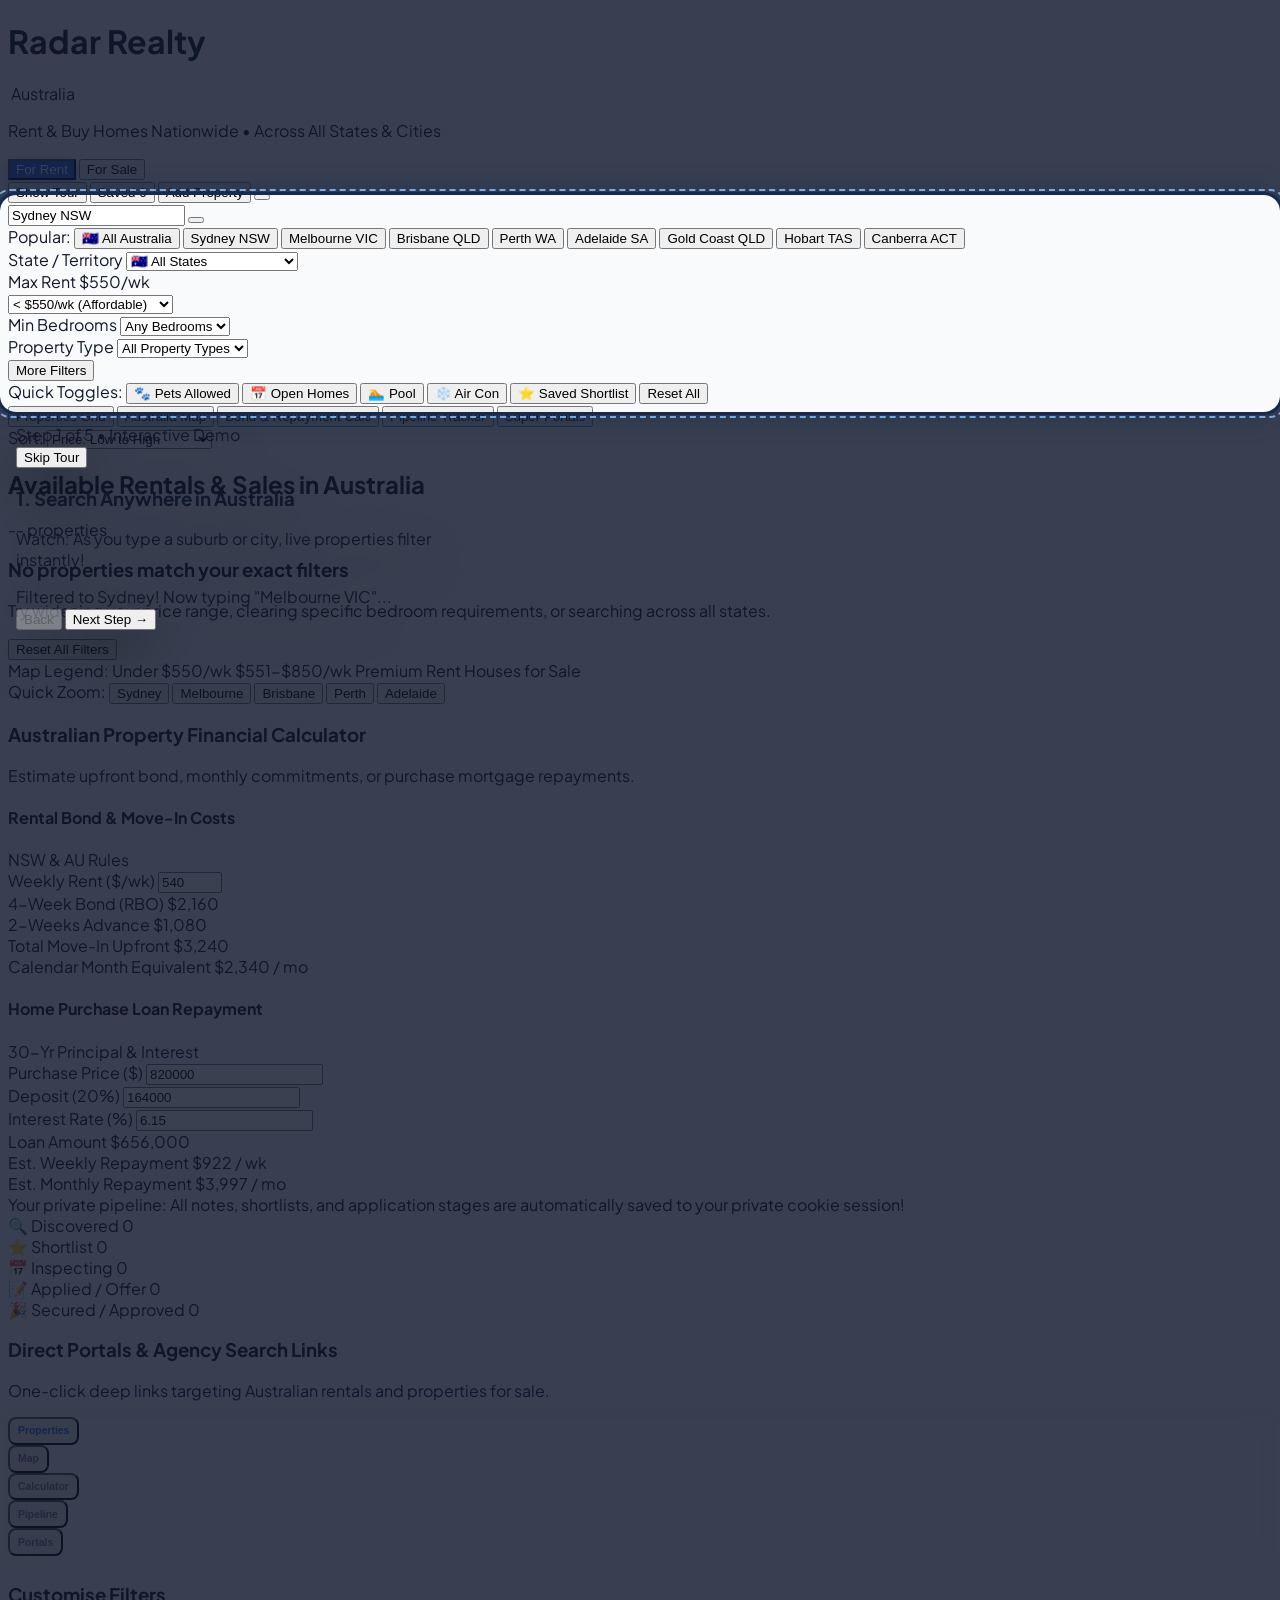
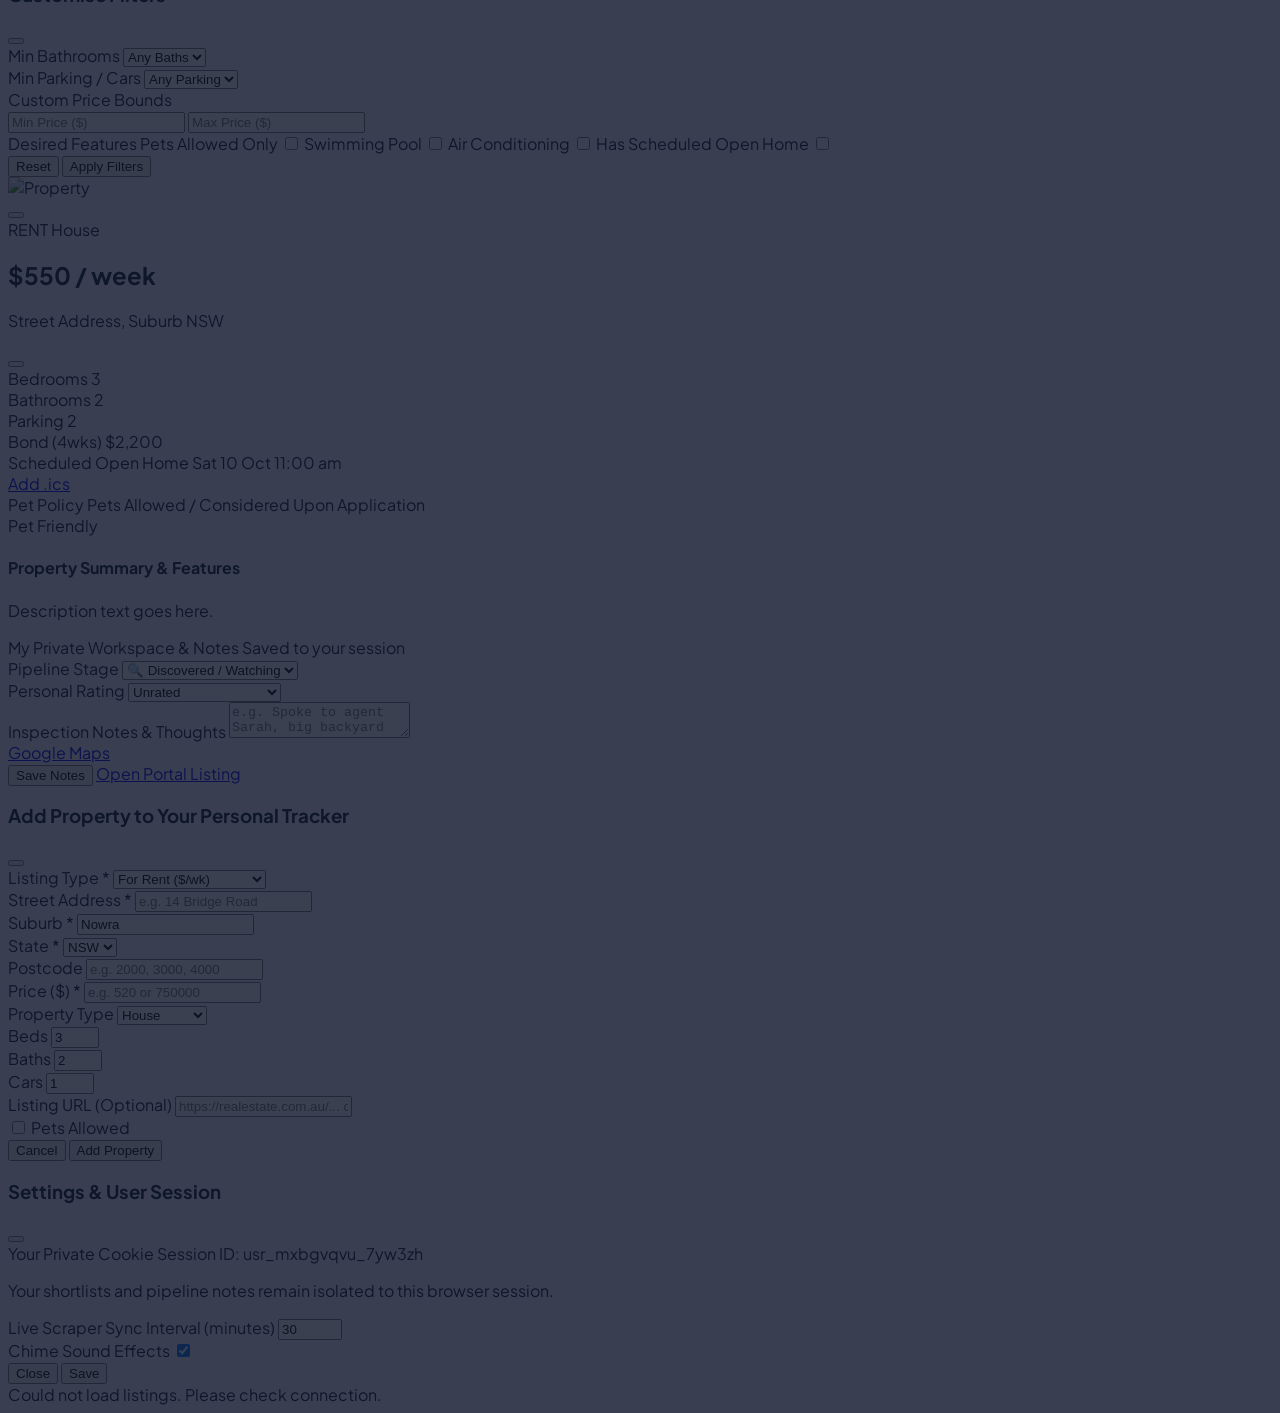
==== commit 34712808: "feat: rebrand to Radar Realty Australia and remove 2541-specific references nationwide" ====
--- a/public/index.html
+++ b/public/index.html
@@ -53,7 +53,7 @@
                                 <span>Australia</span>
                             </span>
                         </div>
-                        <p class="text-[11px] sm:text-xs text-slate-500 hidden sm:block">Rent & Buy Homes Nationwide • Postcode 2541 & All States</p>
+                        <p class="text-[11px] sm:text-xs text-slate-500 hidden sm:block">Rent & Buy Homes Nationwide • Across All States & Cities</p>
                     </div>
                 </div>
 
@@ -100,13 +100,13 @@
             <!-- Row 1: Search Bar & Clear Button -->
             <div class="relative">
                 <i data-lucide="search" class="w-5 h-5 text-slate-400 absolute left-4 top-3.5"></i>
-                <input type="text" id="filter-query" placeholder="Search suburb, city, state or postcode (e.g. Nowra 2541, Sydney, Brisbane, Geelong)..." class="w-full pl-12 pr-10 py-3.5 bg-slate-50 border border-slate-200 rounded-2xl text-sm sm:text-base font-medium focus:ring-2 focus:ring-blue-500 focus:bg-white focus:outline-none transition shadow-inner">
+                <input type="text" id="filter-query" placeholder="Search suburb, city, state or postcode (e.g. Sydney, Melbourne, Brisbane, Perth, Adelaide)..." class="w-full pl-12 pr-10 py-3.5 bg-slate-50 border border-slate-200 rounded-2xl text-sm sm:text-base font-medium focus:ring-2 focus:ring-blue-500 focus:bg-white focus:outline-none transition shadow-inner">
                 <button id="btn-clear-search" class="hidden absolute right-3.5 top-3.5 text-slate-400 hover:text-slate-600 p-1">
                     <i data-lucide="x-circle" class="w-5 h-5"></i>
                 </button>
             </div>
 
-            <!-- Row 2: Location Quick-Pills (Australia-wide & 2541 Regional) -->
+            <!-- Row 2: Location Quick-Pills (Australia-wide) -->
             <div class="flex items-center space-x-2 overflow-x-auto no-scrollbar text-xs pt-0.5" id="location-pills">
                 <span class="text-slate-400 font-semibold flex-shrink-0 flex items-center mr-1">
                     <i data-lucide="map-pin" class="w-3.5 h-3.5 mr-1 text-slate-400"></i> Popular:
@@ -114,12 +114,6 @@
                 <button class="loc-pill px-3.5 py-1.5 rounded-full border border-blue-600 bg-blue-600 text-white font-bold whitespace-nowrap shadow-xs active:scale-95 transition" data-suburb="all" data-state="all">
                     🇦🇺 All Australia
                 </button>
-                <button class="loc-pill px-3.5 py-1.5 rounded-full border border-slate-200 bg-slate-50 hover:bg-slate-100 text-slate-700 font-medium whitespace-nowrap active:scale-95 transition" data-suburb="Nowra" data-state="NSW">
-                    Nowra (2541)
-                </button>
-                <button class="loc-pill px-3.5 py-1.5 rounded-full border border-slate-200 bg-slate-50 hover:bg-slate-100 text-slate-700 font-medium whitespace-nowrap active:scale-95 transition" data-suburb="Bomaderry" data-state="NSW">
-                    Bomaderry
-                </button>
                 <button class="loc-pill px-3.5 py-1.5 rounded-full border border-slate-200 bg-slate-50 hover:bg-slate-100 text-slate-700 font-medium whitespace-nowrap active:scale-95 transition" data-suburb="Sydney" data-state="NSW">
                     Sydney NSW
                 </button>
@@ -136,13 +130,13 @@
                     Adelaide SA
                 </button>
                 <button class="loc-pill px-3.5 py-1.5 rounded-full border border-slate-200 bg-slate-50 hover:bg-slate-100 text-slate-700 font-medium whitespace-nowrap active:scale-95 transition" data-suburb="Gold Coast" data-state="QLD">
-                    Gold Coast
+                    Gold Coast QLD
+                </button>
+                <button class="loc-pill px-3.5 py-1.5 rounded-full border border-slate-200 bg-slate-50 hover:bg-slate-100 text-slate-700 font-medium whitespace-nowrap active:scale-95 transition" data-suburb="Hobart" data-state="TAS">
+                    Hobart TAS
                 </button>
                 <button class="loc-pill px-3.5 py-1.5 rounded-full border border-slate-200 bg-slate-50 hover:bg-slate-100 text-slate-700 font-medium whitespace-nowrap active:scale-95 transition" data-suburb="Canberra" data-state="ACT">
                     Canberra ACT
-                </button>
-                <button class="loc-pill px-3.5 py-1.5 rounded-full border border-slate-200 bg-slate-50 hover:bg-slate-100 text-slate-700 font-medium whitespace-nowrap active:scale-95 transition" data-suburb="Hobart" data-state="TAS">
-                    Hobart TAS
                 </button>
             </div>
 
@@ -295,7 +289,7 @@
             </div>
         </section>
 
-        <!-- VIEW 2: Interactive Australia & 2541 Map View -->
+        <!-- VIEW 2: Interactive Australia Property Map View -->
         <section id="view-map" class="tab-view hidden space-y-4">
             <div class="bg-white p-4 rounded-2xl border border-slate-200 shadow-sm flex flex-wrap items-center justify-between gap-3 text-xs">
                 <div class="flex items-center space-x-3">
@@ -307,11 +301,11 @@
                 </div>
                 <div class="flex items-center space-x-2">
                     <span class="font-bold text-slate-500">Quick Zoom:</span>
-                    <button onclick="zoomToRegion(-34.8727, 150.6019, 13)" class="px-2.5 py-1 rounded-lg bg-slate-100 hover:bg-slate-200 font-bold transition">Nowra 2541</button>
                     <button onclick="zoomToRegion(-33.8688, 151.2093, 11)" class="px-2.5 py-1 rounded-lg bg-slate-100 hover:bg-slate-200 font-bold transition">Sydney</button>
                     <button onclick="zoomToRegion(-37.8136, 144.9631, 11)" class="px-2.5 py-1 rounded-lg bg-slate-100 hover:bg-slate-200 font-bold transition">Melbourne</button>
                     <button onclick="zoomToRegion(-27.4698, 153.0251, 11)" class="px-2.5 py-1 rounded-lg bg-slate-100 hover:bg-slate-200 font-bold transition">Brisbane</button>
                     <button onclick="zoomToRegion(-31.9505, 115.8605, 11)" class="px-2.5 py-1 rounded-lg bg-slate-100 hover:bg-slate-200 font-bold transition">Perth</button>
+                    <button onclick="zoomToRegion(-34.9285, 138.6007, 11)" class="px-2.5 py-1 rounded-lg bg-slate-100 hover:bg-slate-200 font-bold transition">Adelaide</button>
                 </div>
             </div>
             <div class="bg-white rounded-3xl border border-slate-200 shadow-sm overflow-hidden h-[calc(100vh-280px)] min-h-[460px] max-h-[680px] relative">
@@ -531,7 +525,7 @@
                     Search Anywhere in Australia
                 </h3>
                 <p id="tour-desc" class="text-xs sm:text-sm text-slate-600 leading-relaxed">
-                    Watch how you type: Try typing a suburb or postcode like Sydney, Melbourne, or 2541 Nowra to see real-time updates.
+                    Watch how you type: Try typing a suburb or postcode like Sydney, Melbourne, Brisbane, or Perth to see real-time updates.
                 </p>
             </div>
 
@@ -824,7 +818,7 @@
                     </div>
                     <div>
                         <label class="block font-bold text-slate-700 mb-1">Postcode</label>
-                        <input type="text" id="add-postcode" value="2541" class="w-full px-3 py-2 border border-slate-300 rounded-xl font-medium">
+                        <input type="text" id="add-postcode" placeholder="e.g. 2000, 3000, 4000" class="w-full px-3 py-2 border border-slate-300 rounded-xl font-medium">
                     </div>
                 </div>
                 <div class="grid grid-cols-2 gap-3">
